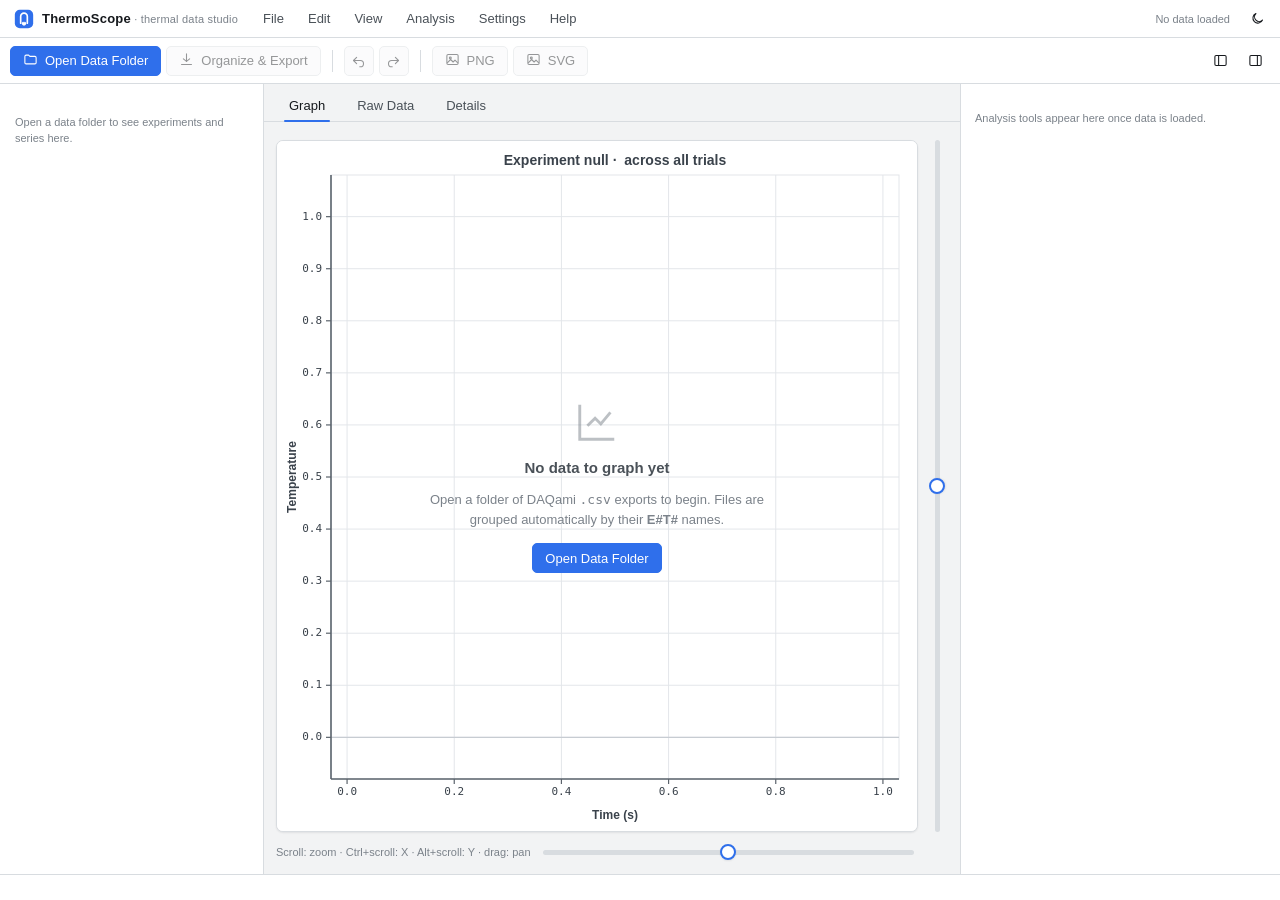
==== ThermoScope.html @ a00accf7 "Fixed Graphing Auto Scaling - The program didn't recognize statistics data when scaling the graph. T" ====
<!DOCTYPE html>
<html lang="en" data-theme="light">
<head>
<meta charset="UTF-8">
<meta name="viewport" content="width=device-width, initial-scale=1.0">
<title>ThermoScope</title>
<style>
/* =============================================================================
 * ThermoScope — design system
 * A restrained, instrument-panel aesthetic: one accent, hairline borders, tight
 * spacing, custom-styled controls. Colors come from CSS variables set by theme.js.
 * ============================================================================= */

*, *::before, *::after { box-sizing: border-box; }
html, body { height: 100%; margin: 0; }
:root {
  --r: 7px; --r-sm: 5px; --r-lg: 10px;
  --fs: 13px; --fs-sm: 12px; --fs-xs: 11px;
  --mono: ui-monospace, "SF Mono", "Cascadia Mono", Consolas, monospace;
  --ui: -apple-system, "Segoe UI", Roboto, Helvetica, Arial, sans-serif;
  --sp: 10px;
  --dur: .14s;
}
body {
  font-family: var(--ui);
  font-size: var(--fs);
  color: var(--text);
  background: var(--bg);
  -webkit-font-smoothing: antialiased;
  text-rendering: optimizeLegibility;
  overflow: hidden;
}
button { font-family: inherit; font-size: inherit; color: inherit; cursor: pointer; }
input, select { font-family: inherit; font-size: inherit; }
::selection { background: var(--accent-weak); }

/* scrollbars */
::-webkit-scrollbar { width: 11px; height: 11px; }
::-webkit-scrollbar-thumb { background: var(--border); border-radius: 6px; border: 3px solid transparent; background-clip: padding-box; }
::-webkit-scrollbar-thumb:hover { background: var(--text-3); background-clip: padding-box; }
::-webkit-scrollbar-track { background: transparent; }

/* ---------------------------------------------------------------- layout ---- */
#app { display: flex; flex-direction: column; height: 100vh; }
.menubar {
  display: flex; align-items: center; height: 38px; flex: 0 0 auto;
  background: var(--surface); border-bottom: 1px solid var(--border);
  padding: 0 8px; gap: 2px; user-select: none; position: relative; z-index: 60;
}
.brand { display: flex; align-items: center; gap: 8px; padding: 0 12px 0 6px; font-weight: 700; letter-spacing: .2px; }
.brand .logo { width: 20px; height: 20px; display: block; }
.brand .sub { font-weight: 500; color: var(--text-3); font-size: var(--fs-xs); }
.menubar .spacer { flex: 1; }
.menubar .status-chip { font-size: var(--fs-xs); color: var(--text-3); padding: 0 10px; max-width: 320px; overflow: hidden; text-overflow: ellipsis; white-space: nowrap; }

.menu-item { position: relative; }
.menu-btn {
  background: transparent; border: 0; padding: 6px 11px; border-radius: var(--r-sm);
  color: var(--text-2); font-weight: 500;
}
.menu-btn:hover, .menu-item.open .menu-btn { background: var(--surface-3); color: var(--text); }
.menu-dropdown {
  position: absolute; top: calc(100% + 4px); left: 0; min-width: 230px;
  background: var(--surface); border: 1px solid var(--border); border-radius: var(--r);
  box-shadow: var(--menu-shadow); padding: 5px; z-index: 100; display: none;
}
.menu-item.open .menu-dropdown { display: block; }
.menu-row {
  display: flex; align-items: center; gap: 10px; width: 100%; text-align: left;
  background: transparent; border: 0; padding: 7px 9px; border-radius: var(--r-sm);
  color: var(--text); white-space: nowrap;
}
.menu-row:hover { background: var(--accent-weak); color: var(--accent-text); }
.menu-row .key { margin-left: auto; color: var(--text-3); font-size: var(--fs-xs); font-family: var(--mono); }
.menu-row.disabled { color: var(--text-3); pointer-events: none; opacity: .55; }
.menu-row .check { width: 14px; text-align: center; color: var(--accent); }
.menu-sep { height: 1px; background: var(--border-2); margin: 5px 4px; }

/* toolbar */
.toolbar {
  display: flex; align-items: center; gap: 6px; height: 46px; flex: 0 0 auto;
  padding: 0 10px; background: var(--surface); border-bottom: 1px solid var(--border);
  overflow-x: auto; z-index: 50;
}
.toolbar .group { display: flex; align-items: center; gap: 5px; }
.toolbar .divider { width: 1px; height: 22px; background: var(--border); margin: 0 5px; flex: 0 0 auto; }

/* buttons */
.btn {
  display: inline-flex; align-items: center; gap: 7px; height: 30px; padding: 0 12px;
  background: var(--surface-2); border: 1px solid var(--border); border-radius: var(--r-sm);
  color: var(--text); font-weight: 500; transition: background var(--dur), border-color var(--dur);
  white-space: nowrap;
}
.btn:hover { background: var(--surface-3); }
.btn:active { transform: translateY(.5px); }
.btn svg { width: 15px; height: 15px; flex: 0 0 auto; }
.btn.primary { background: var(--accent); border-color: var(--accent); color: #fff; }
.btn.primary:hover { filter: brightness(1.06); }
.btn.icon { padding: 0; width: 30px; justify-content: center; }
.btn.sm { height: 26px; padding: 0 9px; font-size: var(--fs-sm); }
.btn.sm.icon { width: 26px; }
.btn:disabled { opacity: .45; pointer-events: none; }
.btn.ghost { background: transparent; border-color: transparent; }
.btn.ghost:hover { background: var(--surface-3); }
.btn.active { background: var(--accent-weak); border-color: var(--accent); color: var(--accent-text); }

/* segmented control */
.segmented { display: inline-flex; background: var(--sunken); border: 1px solid var(--border); border-radius: var(--r-sm); padding: 2px; gap: 2px; }
.segmented button {
  border: 0; background: transparent; color: var(--text-2); padding: 4px 11px; border-radius: 4px;
  font-weight: 500; height: 24px; transition: all var(--dur);
}
.segmented button:hover { color: var(--text); }
.segmented button.on { background: var(--surface); color: var(--text); box-shadow: var(--shadow-sm); }

/* workspace */
.workspace { flex: 1; display: flex; min-height: 0; }
.panel { background: var(--surface); display: flex; flex-direction: column; min-height: 0; }
.panel-left { width: 264px; flex: 0 0 auto; border-right: 1px solid var(--border); }
.panel-right { width: 320px; flex: 0 0 auto; border-left: 1px solid var(--border); }
.panel.collapsed { display: none; }
.panel-scroll { overflow-y: auto; overflow-x: hidden; flex: 1; }
.center { flex: 1; display: flex; flex-direction: column; min-width: 0; background: var(--bg); }

/* panel sections */
.section { border-bottom: 1px solid var(--border-2); }
.section-head {
  display: flex; align-items: center; gap: 8px; padding: 9px 13px; cursor: pointer; user-select: none;
  font-weight: 600; font-size: var(--fs-sm); color: var(--text); letter-spacing: .2px;
}
.section-head .chev { margin-left: auto; color: var(--text-3); transition: transform var(--dur); }
.section.collapsed .chev { transform: rotate(-90deg); }
.section.collapsed .section-body { display: none; }
.section-body { padding: 4px 13px 14px; }
.section-head .count { margin-left: auto; font-size: var(--fs-xs); color: var(--text-3); background: var(--surface-3); padding: 1px 7px; border-radius: 20px; }
.section-head .count + .chev { margin-left: 8px; }

.field { margin: 10px 0; }
.field > label { display: block; font-size: var(--fs-xs); color: var(--text-3); margin-bottom: 5px; font-weight: 600; text-transform: uppercase; letter-spacing: .4px; }
.row { display: flex; align-items: center; gap: 8px; }
.row.wrap { flex-wrap: wrap; }
.hint { font-size: var(--fs-xs); color: var(--text-3); line-height: 1.45; }
.spread { display: flex; align-items: center; justify-content: space-between; gap: 8px; }

/* text input / select */
.input, select.input {
  height: 30px; width: 100%; background: var(--sunken); border: 1px solid var(--border);
  border-radius: var(--r-sm); padding: 0 9px; color: var(--text); outline: none; transition: border-color var(--dur), box-shadow var(--dur);
}
.input:focus, select.input:focus { border-color: var(--accent); box-shadow: 0 0 0 3px var(--accent-weak); }
textarea.input { height: auto; padding: 7px 9px; resize: vertical; line-height: 1.5; }
.input.mono { font-family: var(--mono); }

/* custom select arrow */
.select-wrap { position: relative; }
.select-wrap::after {
  content: ""; position: absolute; right: 11px; top: 50%; width: 7px; height: 7px; pointer-events: none;
  border-right: 2px solid var(--text-3); border-bottom: 2px solid var(--text-3); transform: translateY(-65%) rotate(45deg);
}
select.input { -webkit-appearance: none; appearance: none; padding-right: 26px; cursor: pointer; }

/* custom checkbox */
.chk { display: inline-flex; align-items: center; gap: 9px; cursor: pointer; user-select: none; font-size: var(--fs-sm); }
.chk input { position: absolute; opacity: 0; width: 0; height: 0; }
.chk .box {
  width: 17px; height: 17px; border-radius: 5px; border: 1.5px solid var(--border); background: var(--sunken);
  display: inline-flex; align-items: center; justify-content: center; transition: all var(--dur); flex: 0 0 auto;
}
.chk .box svg { width: 11px; height: 11px; stroke: #fff; stroke-width: 3; fill: none; opacity: 0; transition: opacity var(--dur); }
.chk input:checked + .box { background: var(--accent); border-color: var(--accent); }
.chk input:checked + .box svg { opacity: 1; }
.chk input:focus-visible + .box { box-shadow: 0 0 0 3px var(--accent-weak); }
.chk:hover .box { border-color: var(--text-3); }

/* custom radio (seg/list) */
.radio-list { display: flex; flex-direction: column; gap: 2px; }
.radio-row { display: flex; align-items: center; gap: 10px; padding: 8px 10px; border-radius: var(--r-sm); cursor: pointer; border: 1px solid transparent; }
.radio-row:hover { background: var(--surface-2); }
.radio-row.on { background: var(--accent-weak); border-color: var(--accent); }
.radio-row .dot { width: 16px; height: 16px; border-radius: 50%; border: 1.5px solid var(--border); flex: 0 0 auto; display: inline-flex; align-items: center; justify-content: center; }
.radio-row.on .dot { border-color: var(--accent); }
.radio-row.on .dot::after { content: ""; width: 8px; height: 8px; border-radius: 50%; background: var(--accent); }
.radio-row .rl-title { font-weight: 500; }
.radio-row .rl-sub { font-size: var(--fs-xs); color: var(--text-3); }

/* custom range slider */
input[type=range].slider { -webkit-appearance: none; appearance: none; width: 100%; height: 20px; background: transparent; cursor: pointer; }
input[type=range].slider::-webkit-slider-runnable-track { height: 5px; border-radius: 3px; background: var(--border); }
input[type=range].slider::-webkit-slider-thumb { -webkit-appearance: none; width: 16px; height: 16px; border-radius: 50%; background: var(--surface); border: 2px solid var(--accent); margin-top: -6px; box-shadow: var(--shadow-sm); transition: transform var(--dur); }
input[type=range].slider::-webkit-slider-thumb:hover { transform: scale(1.12); }
input[type=range].slider::-moz-range-track { height: 5px; border-radius: 3px; background: var(--border); }
input[type=range].slider::-moz-range-thumb { width: 15px; height: 15px; border-radius: 50%; background: var(--surface); border: 2px solid var(--accent); }

/* color swatch button */
.swatch { width: 22px; height: 22px; border-radius: 5px; border: 1px solid var(--border); padding: 0; flex: 0 0 auto; position: relative; overflow: hidden; }
.swatch::after { content: ""; position: absolute; inset: 0; box-shadow: inset 0 0 0 1px rgba(0,0,0,.12); border-radius: 4px; }

/* dataset list */
.ds-list { display: flex; flex-direction: column; gap: 3px; }
.ds-row { display: flex; align-items: center; gap: 8px; padding: 6px 7px; border-radius: var(--r-sm); border: 1px solid transparent; }
.ds-row:hover { background: var(--surface-2); border-color: var(--border-2); }
.ds-row .ds-label { flex: 1; overflow: hidden; text-overflow: ellipsis; white-space: nowrap; font-size: var(--fs-sm); }
.ds-row.dim .ds-label { opacity: .5; }
.ds-row.off .ds-label { opacity: .35; text-decoration: line-through; }
.vis-btn { width: 24px; height: 24px; border-radius: 5px; border: 1px solid var(--border); background: var(--surface-2); display: inline-flex; align-items: center; justify-content: center; color: var(--text-2); }
.vis-btn:hover { background: var(--surface-3); }
.vis-btn svg { width: 14px; height: 14px; }

/* tabs */
.tabs { display: flex; gap: 2px; padding: 6px 10px 0; background: var(--bg); border-bottom: 1px solid var(--border); flex: 0 0 auto; }
.tab { border: 0; background: transparent; color: var(--text-2); padding: 8px 15px; border-radius: var(--r-sm) var(--r-sm) 0 0; font-weight: 500; position: relative; }
.tab:hover { color: var(--text); }
.tab.on { color: var(--text); }
.tab.on::after { content: ""; position: absolute; left: 10px; right: 10px; bottom: -1px; height: 2px; background: var(--accent); border-radius: 2px; }
.tab-body { flex: 1; min-height: 0; position: relative; }
.tab-pane { position: absolute; inset: 0; display: none; flex-direction: column; }
.tab-pane.on { display: flex; }

/* chart */
.chart-toolbar { display: flex; align-items: center; gap: 8px; padding: 9px 12px; flex: 0 0 auto; flex-wrap: wrap; }
.chart-toolbar .lbl { font-size: var(--fs-xs); color: var(--text-3); font-weight: 600; text-transform: uppercase; letter-spacing: .4px; }
.chart-stage { flex: 1; display: flex; min-height: 0; padding: 0 12px 6px; gap: 8px; }
.chart-wrap { flex: 1; position: relative; background: var(--surface); border: 1px solid var(--border); border-radius: var(--r); overflow: hidden; box-shadow: var(--shadow-sm); }
.chart-wrap canvas { display: block; position: absolute; inset: 0; }
/* vertical pan bar = a standard horizontal slider rotated, so both bars share
   identical track/thumb thickness (JS sets its width to the chart height). */
.y-pan { width: 22px; position: relative; flex: 0 0 auto; }
.y-pan input[type=range] { position: absolute; top: 50%; left: 50%; transform: translate(-50%, -50%) rotate(-90deg); margin: 0; }
.x-pan-row { display: flex; align-items: center; gap: 10px; padding: 2px 44px 10px 12px; flex: 0 0 auto; }
.x-pan-row .zoom-hint { font-size: var(--fs-xs); color: var(--text-3); white-space: nowrap; }
.x-pan-row input[type=range] { flex: 1; }

/* hover tooltip */
.tooltip {
  position: fixed; z-index: 200; pointer-events: none; background: var(--surface);
  border: 1px solid var(--border); border-radius: var(--r); box-shadow: var(--menu-shadow);
  padding: 8px 10px; font-size: var(--fs-sm); max-width: 260px; display: none;
}
.tooltip .tt-title { font-weight: 600; margin-bottom: 5px; display: flex; align-items: center; gap: 6px; }
.tooltip .tt-row { display: flex; justify-content: space-between; gap: 16px; font-family: var(--mono); font-size: var(--fs-xs); color: var(--text-2); padding: 1px 0; }
.tooltip .tt-row .v { color: var(--text); }
.tt-swatch { width: 9px; height: 9px; border-radius: 2px; flex: 0 0 auto; }

/* analysis cards */
.tool { border-bottom: 1px solid var(--border-2); }
.tool-head { display: flex; align-items: center; gap: 9px; padding: 10px 13px; cursor: pointer; user-select: none; }
.tool-head .t-ico { width: 16px; height: 16px; color: var(--text-3); flex: 0 0 auto; }
.tool-head .t-name { font-weight: 600; font-size: var(--fs-sm); }
.tool-head .chev { margin-left: auto; color: var(--text-3); transition: transform var(--dur); }
.tool.collapsed .chev { transform: rotate(-90deg); }
.tool.collapsed .tool-body { display: none; }
.tool-body { padding: 2px 13px 14px; }
.tool.active .t-ico { color: var(--accent); }
.readout { background: var(--sunken); border: 1px solid var(--border-2); border-radius: var(--r-sm); padding: 8px 10px; font-family: var(--mono); font-size: var(--fs-xs); color: var(--text-2); line-height: 1.7; margin-top: 8px; }
.readout .rk { color: var(--text-3); }
.readout .rv { color: var(--text); float: right; }

/* manual plot entries */
.mp-entry { display: flex; align-items: center; gap: 7px; padding: 5px 0; }
.mp-entry .swatch { width: 18px; height: 18px; }
.mp-entry .mp-expr { flex: 1; font-family: var(--mono); font-size: var(--fs-xs); overflow: hidden; text-overflow: ellipsis; white-space: nowrap; }
.mp-entry .x { color: var(--text-3); }
.mp-entry .x:hover { color: var(--danger); }

/* Inline click-to-rename control (stat names, chart title). Long text fades out
 * at the right edge instead of wrapping; a pencil appears on hover. */
.editable { flex: 1; min-width: 0; display: flex; align-items: center; gap: 5px; cursor: text; border-radius: var(--r-sm); padding: 3px 5px; margin: -3px -3px; }
.editable:hover { background: var(--surface-2); }
.editable-text { flex: 1; min-width: 0; font-size: var(--fs-xs); white-space: nowrap; overflow: hidden;
  -webkit-mask-image: linear-gradient(90deg, #000 80%, transparent); mask-image: linear-gradient(90deg, #000 80%, transparent); }
.editable-pencil { flex: 0 0 auto; width: 13px; height: 13px; color: var(--text-3); opacity: 0; transition: opacity .12s; }
.editable:hover .editable-pencil { opacity: .8; }
.editable-pencil svg { width: 13px; height: 13px; display: block; }
.editable-input { flex: 1; min-width: 0; height: 24px; background: var(--sunken); border: 1px solid var(--accent);
  border-radius: var(--r-sm); padding: 0 6px; color: var(--text); outline: none; font-size: var(--fs-xs); box-shadow: 0 0 0 3px var(--accent-weak); }

/* status bar */
.statusbar {
  height: 26px; flex: 0 0 auto; display: flex; align-items: center; gap: 14px; padding: 0 12px;
  background: var(--surface); border-top: 1px solid var(--border); font-size: var(--fs-xs); color: var(--text-3);
}
.statusbar .sb-item { display: flex; align-items: center; gap: 6px; font-family: var(--mono); }
.statusbar .sb-item b { color: var(--text-2); font-weight: 600; }
.statusbar .sb-spacer { flex: 1; }

/* details grid */
.details-wrap { overflow: auto; padding: 18px 22px; }
.detail-grid { display: grid; grid-template-columns: repeat(auto-fill, minmax(230px, 1fr)); gap: 14px; margin-top: 12px; }
.detail-card { background: var(--surface); border: 1px solid var(--border); border-radius: var(--r); padding: 13px 15px; }
.detail-card h4 { margin: 0 0 10px; font-size: var(--fs); }
.detail-card .kv { display: flex; justify-content: space-between; gap: 12px; padding: 3px 0; font-size: var(--fs-sm); border-bottom: 1px dashed var(--border-2); }
.detail-card .kv:last-child { border-bottom: 0; }
.detail-card .kv .k { color: var(--text-3); }
.detail-card .kv .v { color: var(--text); font-family: var(--mono); text-align: right; }
.page-title { font-size: 17px; font-weight: 700; margin: 0; }
.page-sub { color: var(--text-3); font-size: var(--fs-sm); margin: 3px 0 0; }

/* raw data */
.raw-wrap { display: flex; flex-direction: column; min-height: 0; flex: 1; }
.raw-toolbar { display: flex; align-items: center; gap: 10px; padding: 12px; flex-wrap: wrap; }
.raw-scroll { overflow: auto; flex: 1; margin: 0 12px 12px; border: 1px solid var(--border); border-radius: var(--r); }
table.data-table { border-collapse: collapse; width: 100%; font-family: var(--mono); font-size: var(--fs-xs); }
table.data-table th { position: sticky; top: 0; background: var(--surface-3); color: var(--text-2); text-align: right; padding: 7px 12px; font-weight: 600; border-bottom: 1px solid var(--border); white-space: nowrap; }
table.data-table td { text-align: right; padding: 5px 12px; border-bottom: 1px solid var(--border-2); color: var(--text); white-space: nowrap; }
table.data-table tr:hover td { background: var(--surface-2); }
table.data-table td.idx, table.data-table th.idx { color: var(--text-3); text-align: left; width: 34px; min-width: 34px; padding-left: 12px; padding-right: 4px; }
/* Pin # and Time on the left so Time (the independent variable) holds a fixed
   position right next to the sample number, no matter how many thermocouples. */
table.data-table th.idx, table.data-table td.idx { position: sticky; left: 0; }
table.data-table th.time, table.data-table td.time { position: sticky; left: 34px; text-align: left; padding-left: 6px; border-right: 1px solid var(--border); }
table.data-table th.idx, table.data-table th.time { z-index: 3; }
table.data-table td.idx, table.data-table td.time { z-index: 1; background: var(--bg); }
table.data-table td.time { font-weight: 600; }
table.data-table tr:hover td.idx, table.data-table tr:hover td.time { background: var(--surface-2); }

/* empty state */
.empty { position: absolute; inset: 0; display: flex; flex-direction: column; align-items: center; justify-content: center; gap: 14px; color: var(--text-3); text-align: center; padding: 24px; }
.empty svg { width: 46px; height: 46px; opacity: .5; }
.empty h3 { margin: 0; color: var(--text-2); font-size: 15px; }
.empty p { margin: 0; max-width: 340px; line-height: 1.5; }

/* modal */
.overlay { position: fixed; inset: 0; background: rgba(6,9,14,.5); display: none; align-items: center; justify-content: center; z-index: 300; padding: 20px; }
.overlay.on { display: flex; }
.modal { background: var(--surface); border: 1px solid var(--border); border-radius: var(--r-lg); box-shadow: var(--menu-shadow); width: 100%; max-width: 460px; max-height: 90vh; display: flex; flex-direction: column; overflow: hidden; }
.modal.wide { max-width: 620px; }
.modal-head { display: flex; align-items: center; padding: 15px 18px; border-bottom: 1px solid var(--border-2); }
.modal-head h3 { margin: 0; font-size: 15px; }
.modal-head .x { margin-left: auto; }
.modal-body { padding: 16px 18px; overflow: auto; }
.modal-foot { display: flex; justify-content: flex-end; gap: 8px; padding: 13px 18px; border-top: 1px solid var(--border-2); background: var(--surface-2); }

/* toast */
.toast-host { position: fixed; bottom: 40px; left: 50%; transform: translateX(-50%); z-index: 400; display: flex; flex-direction: column; gap: 8px; align-items: center; }
.toast { background: var(--text); color: var(--surface); padding: 9px 16px; border-radius: 20px; font-size: var(--fs-sm); box-shadow: var(--menu-shadow); opacity: 0; transform: translateY(8px); transition: all .2s; font-weight: 500; }
.toast.show { opacity: 1; transform: none; }

/* manual-item rows */
.mp-entry .mp-label { flex: 1; height: 26px; min-width: 0; background: var(--sunken); border: 1px solid var(--border); border-radius: var(--r-sm); padding: 0 8px; color: var(--text); outline: none; font-size: var(--fs-xs); }
.mp-entry .mp-label:focus { border-color: var(--accent); box-shadow: 0 0 0 3px var(--accent-weak); }
.mp-entry .mini { width: 26px; height: 26px; flex: 0 0 auto; padding: 0; display: inline-flex; align-items: center; justify-content: center; border-radius: var(--r-sm); border: 1px solid var(--border); background: var(--surface-2); color: var(--text-2); }
.mp-entry .mini:hover { background: var(--surface-3); }
.mp-entry .mini svg { width: 14px; height: 14px; }
.mp-entry .mini.off { color: var(--text-3); opacity: .6; }

/* custom color picker popover */
.color-pop { position: fixed; z-index: 350; width: 238px; background: var(--surface); border: 1px solid var(--border); border-radius: var(--r); box-shadow: var(--menu-shadow); padding: 12px; }
.cp-sv { position: relative; width: 214px; height: 130px; border-radius: var(--r-sm); cursor: crosshair; border: 1px solid var(--border); }
.cp-sv-thumb { position: absolute; width: 13px; height: 13px; border-radius: 50%; border: 2px solid #fff; box-shadow: 0 0 0 1px rgba(0,0,0,.5); transform: translate(-50%, -50%); pointer-events: none; }
.cp-hue { position: relative; height: 12px; border-radius: 6px; margin-top: 12px; cursor: pointer;
  background: linear-gradient(to right,#f00 0%,#ff0 17%,#0f0 33%,#0ff 50%,#00f 67%,#f0f 83%,#f00 100%); }
.cp-hue-thumb { position: absolute; top: 50%; width: 14px; height: 14px; border-radius: 50%; border: 2px solid #fff; box-shadow: 0 0 0 1px rgba(0,0,0,.5); transform: translate(-50%, -50%); pointer-events: none; }
.cp-presets { display: grid; grid-template-columns: repeat(10, 1fr); gap: 5px; margin-top: 12px; }
.cp-preset { height: 16px; border-radius: 4px; border: 1px solid var(--border); padding: 0; cursor: pointer; }
.cp-preset:hover { outline: 2px solid var(--accent); outline-offset: 1px; }
.cp-fields { display: flex; gap: 6px; margin-top: 12px; align-items: center; }
.cp-fields .input { height: 28px; text-align: center; padding: 0 5px; }
.cp-fields .cp-hex { flex: 1; text-transform: uppercase; }
.cp-fields .cp-rgb { width: 40px; }
.cp-preview { width: 30px; height: 28px; border-radius: 5px; border: 1px solid var(--border); flex: 0 0 auto; }
.cp-cap { font-size: 10px; color: var(--text-3); font-weight: 600; text-transform: uppercase; letter-spacing: .4px; text-align: center; width: 40px; }

/* skipped-files warning */
.warn-banner { display: flex; gap: 12px; align-items: flex-start; background: var(--warn-weak); border: 1px solid var(--warn-border); border-radius: var(--r); padding: 12px 14px; }
.warn-banner .warn-ico { color: var(--warn-ink); flex: 0 0 auto; margin-top: 1px; }
.warn-banner .warn-ico svg { width: 20px; height: 20px; }
.file-list { max-height: 220px; overflow-y: auto; border: 1px solid var(--border); border-radius: var(--r-sm); background: var(--sunken); }
.file-list-row { display: flex; align-items: center; gap: 10px; padding: 8px 11px; border-bottom: 1px solid var(--border-2); }
.file-list-row:last-child { border-bottom: 0; }
.file-list-row .fl-name { flex: 1; min-width: 0; font-family: var(--mono); font-size: var(--fs-xs); color: var(--text); overflow: hidden; text-overflow: ellipsis; white-space: nowrap; }
.file-list-row .fl-reason { flex: 0 0 auto; font-size: var(--fs-xs); color: var(--warn-ink); background: var(--warn-weak); border-radius: 20px; padding: 2px 9px; white-space: nowrap; }

/* preferences dialog — left rail + content pane */
.prefs { display: flex; border: 1px solid var(--border-2); border-radius: var(--r); overflow: hidden; min-height: 360px; }
.prefs-rail { width: 158px; flex: 0 0 auto; background: var(--surface-2); border-right: 1px solid var(--border-2); padding: 8px; display: flex; flex-direction: column; gap: 2px; }
.prefs-rail button { display: flex; align-items: center; gap: 9px; text-align: left; background: transparent; border: 0; padding: 8px 10px; border-radius: var(--r-sm); color: var(--text-2); font-weight: 500; }
.prefs-rail button svg { width: 15px; height: 15px; flex: 0 0 auto; }
.prefs-rail button:hover { background: var(--surface-3); color: var(--text); }
.prefs-rail button.on { background: var(--accent-weak); color: var(--accent-text); }
.prefs-pane { flex: 1; padding: 6px 18px 16px; min-width: 0; }
.prefs-pane h4 { font-size: 12px; text-transform: uppercase; letter-spacing: .5px; color: var(--text-3); margin: 16px 0 4px; }
.pref-row { display: flex; align-items: flex-start; justify-content: space-between; gap: 20px; padding: 12px 0; border-bottom: 1px solid var(--border-2); }
.pref-row:last-child { border-bottom: 0; }
.pref-label { font-weight: 500; }
.pref-desc { font-size: var(--fs-xs); color: var(--text-3); margin-top: 3px; max-width: 300px; line-height: 1.45; }
.pref-control { flex: 0 0 auto; padding-top: 1px; }
.pref-disabled { opacity: .5; pointer-events: none; }
.accent-swatches { display: flex; gap: 9px; }
.accent-sw { width: 26px; height: 26px; border-radius: 50%; border: 2px solid transparent; box-shadow: 0 0 0 1px var(--border); padding: 0; cursor: pointer; position: relative; }
.accent-sw:hover { transform: scale(1.08); }
.accent-sw.on { border-color: var(--surface); box-shadow: 0 0 0 2px currentColor; }

/* interface density */
:root[data-density="compact"] { --fs: 12px; --fs-sm: 11px; --sp: 8px; }
:root[data-density="compact"] .section-head, :root[data-density="compact"] .tool-head { padding: 7px 12px; }
:root[data-density="compact"] .section-body { padding: 2px 12px 10px; }
:root[data-density="compact"] .tool-body { padding: 1px 12px 11px; }
:root[data-density="compact"] .ds-row { padding: 4px 6px; }
:root[data-density="compact"] .field { margin: 7px 0; }
:root[data-density="compact"] .btn { height: 28px; }
:root[data-density="compact"] .menu-row { padding: 5px 9px; }

/* custom overlay builder */
.cust-exp-head { display: flex; align-items: center; gap: 8px; margin: 14px 0 4px; font-size: var(--fs-sm); font-weight: 600; color: var(--text-2); }
.cust-exp-head:first-of-type { margin-top: 8px; }
.cust-list { display: flex; flex-direction: column; gap: 1px; border-left: 2px solid var(--border); padding-left: 8px; margin-left: 2px; }
.cust-item { border-radius: var(--r-sm); }
.cust-item:hover { background: var(--surface-2); }
.cust-avg { color: var(--text-2); font-style: italic; }

/* floating context menu (chart right-click on a selection) */
.ctx-menu { position: fixed; display: block; z-index: 400; min-width: 200px; }
.menu-row.danger { color: var(--danger); }
.menu-row.danger:hover { background: var(--danger); color: #fff; }

/* On-chart title: transparent hit-area over the renderer-drawn title, so the
 * title shown on the graph (and in exports) is itself clickable to rename. */
.chart-title-hit { position: absolute; display: flex; align-items: center; justify-content: flex-end; padding-right: 4px;
  cursor: text; border-radius: var(--r-sm); box-shadow: inset 0 0 0 1px transparent; transition: box-shadow .12s, background .12s; z-index: 4; }
.chart-title-hit:hover { background: color-mix(in srgb, var(--surface) 62%, transparent); box-shadow: inset 0 0 0 1px var(--border-2); }
.chart-title-pencil { width: 13px; height: 13px; color: var(--text-3); opacity: 0; transition: opacity .12s; }
.chart-title-hit:hover .chart-title-pencil { opacity: .85; }
.chart-title-pencil svg { width: 13px; height: 13px; display: block; }
.chart-title-input { position: absolute; z-index: 5; text-align: center; background: var(--surface); border: 1px solid var(--accent);
  border-radius: var(--r-sm); padding: 0 8px; color: var(--text); font-size: var(--fs-sm); font-weight: 700; outline: none; box-shadow: 0 0 0 3px var(--accent-weak); }

/* hollow swatch: a custom item that isn't graphed yet has no assigned colour */
.tt-swatch.hollow { background: transparent; border: 1px dashed var(--text-3); box-shadow: none; }

.split { display: grid; grid-template-columns: 1fr 1fr; gap: 8px; }
.pill { display: inline-flex; align-items: center; gap: 6px; font-size: var(--fs-xs); color: var(--text-2); background: var(--surface-3); border-radius: 20px; padding: 3px 10px; }
.tag-warn { color: #9a6b00; }
:root[data-theme=dark] .tag-warn { color: #e0b64d; }

</style>
</head>
<body>
<div id="app">
  <!-- ============================ MENU BAR ============================ -->
  <header class="menubar" id="menubar">
    <div class="brand">
      <svg class="logo" viewBox="0 0 24 24" fill="none" aria-hidden="true">
        <rect x="1" y="1" width="22" height="22" rx="6" fill="var(--accent)"/>
        <path d="M8 17V9a4 4 0 0 1 8 0v8" stroke="#fff" stroke-width="2" stroke-linecap="round"/>
        <circle cx="12" cy="17.5" r="2.6" fill="#fff"/>
        <path d="M12 15.2V7.5" stroke="var(--accent)" stroke-width="1.6" stroke-linecap="round"/>
      </svg>
      <span>ThermoScope<span class="sub"> · thermal data studio</span></span>
    </div>
    <nav id="menus" style="display:flex;gap:2px"></nav>
    <div class="spacer"></div>
    <div class="status-chip" id="folderChip">No data loaded</div>
    <button class="btn ghost icon" id="themeBtn" title="Toggle light / dark"></button>
  </header>

  <!-- ============================ TOOLBAR ============================ -->
  <div class="toolbar" id="toolbar">
    <div class="group">
      <button class="btn primary" id="openFolderBtn" title="Open a folder of DAQami CSV exports (Ctrl+O)"><span class="ic"></span> Open Data Folder</button>
      <button class="btn" id="organizeBtn" title="Review, rename, and export the organized data as CSV" disabled><span class="ic"></span> Organize &amp; Export</button>
    </div>
    <div class="divider"></div>
    <div class="group" id="undoGroup">
      <button class="btn icon" id="undoBtn" title="Undo (Ctrl+Z)" disabled></button>
      <button class="btn icon" id="redoBtn" title="Redo (Ctrl+Y)" disabled></button>
    </div>
    <div class="divider"></div>
    <div class="group">
      <button class="btn" id="exportPngBtn" title="Export the current graph as a high-resolution PNG image" disabled><span class="ic"></span> PNG</button>
      <button class="btn" id="exportSvgBtn" title="Export the current graph as a scalable vector SVG" disabled><span class="ic"></span> SVG</button>
    </div>
    <div class="spacer" style="flex:1"></div>
    <div class="group">
      <button class="btn ghost icon" id="toggleLeftBtn" title="Toggle data panel"></button>
      <button class="btn ghost icon" id="toggleRightBtn" title="Toggle analysis panel"></button>
    </div>
  </div>

  <!-- ============================ WORKSPACE ============================ -->
  <div class="workspace">
    <aside class="panel panel-left" id="panelLeft">
      <div class="panel-scroll" id="leftScroll"></div>
    </aside>

    <div class="center">
      <div class="tabs" id="tabs">
        <button class="tab on" data-tab="chart" title="The interactive plot and analysis tools">Graph</button>
        <button class="tab" data-tab="raw" title="Browse the parsed sample table for each trial">Raw Data</button>
        <button class="tab" data-tab="details" title="Metadata and parsing notes for the loaded files">Details</button>
      </div>
      <div class="tab-body">
        <!-- CHART -->
        <section class="tab-pane on" data-pane="chart">
          <div class="chart-toolbar" id="chartToolbar"></div>
          <div class="chart-stage">
            <div class="chart-wrap" id="chartWrap">
              <canvas id="chart"></canvas>
              <div class="empty" id="chartEmpty">
                <svg viewBox="0 0 24 24" fill="none" stroke="currentColor" stroke-width="1.5"><path d="M3 3v18h18"/><path d="M7 14l4-4 3 3 5-6"/></svg>
                <h3>No data to graph yet</h3>
                <p>Open a folder of DAQami <code>.csv</code> exports to begin. Files are grouped automatically by their <b>E#T#</b> names.</p>
                <button class="btn primary" id="openFolderBtn2">Open Data Folder</button>
              </div>
            </div>
            <div class="y-pan"><input type="range" class="slider" id="yPan" min="0" max="1000" value="500" title="Pan the temperature (Y) axis — or Alt+scroll over the chart" disabled></div>
          </div>
          <div class="x-pan-row">
            <span class="zoom-hint" id="zoomHint">Scroll: zoom · Ctrl+scroll: X · Alt+scroll: Y · drag: pan</span>
            <input type="range" class="slider" id="xPan" min="0" max="1000" value="500" title="Pan the time (X) axis — or Ctrl+scroll over the chart" disabled>
          </div>
        </section>
        <!-- RAW -->
        <section class="tab-pane" data-pane="raw">
          <div class="raw-wrap" id="rawWrap"></div>
        </section>
        <!-- DETAILS -->
        <section class="tab-pane" data-pane="details">
          <div class="details-wrap" id="detailsWrap"></div>
        </section>
      </div>
    </div>

    <aside class="panel panel-right" id="panelRight">
      <div class="panel-scroll" id="rightScroll"></div>
    </aside>
  </div>

  <!-- ============================ STATUS BAR ============================ -->
  <footer class="statusbar" id="statusbar">
    <div class="sb-item" id="sbMode"></div>
    <div class="sb-item" id="sbHover"></div>
    <div class="sb-spacer"></div>
    <div class="sb-item" id="sbCount"></div>
  </footer>
</div>

<div class="tooltip" id="tooltip"></div>
<div class="overlay" id="overlay"></div>
<div class="toast-host" id="toastHost"></div>
<input type="file" id="folderInput" webkitdirectory directory multiple style="display:none">

<script>
/* =============================================================================
 * theme.js — Color tokens for the two themes.
 *
 * Two parallel things per theme:
 *   - CSS custom properties applied to <html data-theme> (drive all UI chrome).
 *   - A plain object handed to the canvas/SVG renderer (which cannot read CSS
 *     variables), kept in sync from the same source so the chart never drifts
 *     from the UI.
 *
 * The categorical series palette is the validated, colorblind-safe set from the
 * data-viz reference (worst adjacent CVD ΔE well clear of target), stepped
 * separately for the light and dark chart surfaces.
 * ============================================================================= */
(function (TS) {
  'use strict';

  // Categorical series palette — a wide, professional set of well-separated hues.
  // Ordering interleaves the colour wheel so that the first few entries (the common
  // small-N case) are maximally distinct from one another. Colourblind-friendly
  // pairs (blue/orange, blue/red) lead the sequence.
  var SERIES = {
    light: [
      '#2f6feb', // blue
      '#e8710a', // orange
      '#17a34a', // green
      '#c026d3', // magenta
      '#0e9aad', // cyan
      '#e02424', // red
      '#7c3aed', // violet
      '#6aa30d', // lime
      '#4f46e5', // indigo
      '#c99700', // amber
      '#0d9488', // teal
      '#db2777', // pink
      '#475569', // slate
      '#92400e', // brown
    ],
    dark: [
      '#5b8dff', // blue
      '#fb8b3d', // orange
      '#2fbd66', // green
      '#e05ce8', // magenta
      '#2fc4d6', // cyan
      '#f2555a', // red
      '#a78bfa', // violet
      '#9bd23a', // lime
      '#818cf8', // indigo
      '#e6b52e', // amber
      '#2fd4bf', // teal
      '#f472b6', // pink
      '#94a3b8', // slate
      '#c88a4a', // brown
    ],
  };

  var THEMES = {
    light: {
      // UI chrome
      '--bg':            '#f2f3f4',
      '--surface':       '#ffffff',
      '--surface-2':     '#f7f8f9',
      '--surface-3':     '#eceef0',
      '--sunken':        '#e9ebed',
      '--text':          '#16191d',
      '--text-2':        '#4a5158',
      '--text-3':        '#7b828a',
      '--border':        '#d8dce0',
      '--border-2':      '#e6e9ec',
      '--accent':        '#2f6feb',
      '--accent-weak':   '#e5edfd',
      '--accent-text':   '#1b56c9',
      '--danger':        '#d03b3b',
      '--good':          '#0c8f3f',
      '--warn-ink':      '#9a6a00',
      '--warn-weak':     '#fdf3dd',
      '--warn-border':   '#efd9a3',
      '--shadow':        '0 1px 2px rgba(16,19,26,0.06), 0 4px 16px rgba(16,19,26,0.08)',
      '--shadow-sm':     '0 1px 2px rgba(16,19,26,0.08)',
      '--menu-shadow':   '0 6px 24px rgba(16,19,26,0.16)',
    },
    dark: {
      '--bg':            '#0e1116',
      '--surface':       '#171b21',
      '--surface-2':     '#1c2129',
      '--surface-3':     '#232935',
      '--sunken':        '#10141a',
      '--text':          '#e8ebef',
      '--text-2':        '#a7b0bb',
      '--text-3':        '#6f7883',
      '--border':        '#2a313b',
      '--border-2':      '#222833',
      '--accent':        '#4f8cff',
      '--accent-weak':   '#182338',
      '--accent-text':   '#7aa8ff',
      '--danger':        '#e66767',
      '--good':          '#3fce7a',
      '--warn-ink':      '#e0b24d',
      '--warn-weak':     '#2a2413',
      '--warn-border':   '#4a3f1e',
      '--shadow':        '0 1px 2px rgba(0,0,0,0.4), 0 8px 28px rgba(0,0,0,0.5)',
      '--shadow-sm':     '0 1px 2px rgba(0,0,0,0.4)',
      '--menu-shadow':   '0 10px 34px rgba(0,0,0,0.6)',
    },
  };

  // Colors the renderer needs (chart surface, grid, axis, ink, boundary).
  var CHART = {
    light: {
      surface:    '#ffffff',
      plotBg:     '#ffffff',
      gridMajor:  '#e3e6ea',
      gridMinor:  '#eef1f3',
      axis:       '#9aa1a9',
      axisStrong: '#5b636c',
      zeroLine:   '#c7ccd2',
      text:       '#3a424b',
      mutedText:  '#7b828a',
      boundary:   '#8a919a',
      labelBg:    '#ffffff',
      crosshair:  '#2f6feb',
    },
    dark: {
      surface:    '#141922',
      plotBg:     '#141922',
      gridMajor:  '#262d38',
      gridMinor:  '#1d222b',
      axis:       '#5b636e',
      axisStrong: '#9aa3ae',
      zeroLine:   '#333b47',
      text:       '#b7bec8',
      mutedText:  '#7f8896',
      boundary:   '#727b87',
      labelBg:    '#141922',
      crosshair:  '#5f9bff',
    },
  };

  function seriesColor(theme, index) {
    var arr = SERIES[theme] || SERIES.light;
    return arr[((index % arr.length) + arr.length) % arr.length];
  }

  /* ---- HSL -> hex, for generating extra distinct hues beyond the curated set ---- */
  function hslToHex(h, s, l) {
    h = ((h % 360) + 360) % 360; s /= 100; l /= 100;
    var c = (1 - Math.abs(2 * l - 1)) * s;
    var x = c * (1 - Math.abs(((h / 60) % 2) - 1));
    var m = l - c / 2, r = 0, g = 0, b = 0;
    if (h < 60) { r = c; g = x; }
    else if (h < 120) { r = x; g = c; }
    else if (h < 180) { g = c; b = x; }
    else if (h < 240) { g = x; b = c; }
    else if (h < 300) { r = x; b = c; }
    else { r = c; b = x; }
    function hx(v) { return ('0' + Math.round((v + m) * 255).toString(16)).slice(-2); }
    return '#' + hx(r) + hx(g) + hx(b);
  }

  /* -----------------------------------------------------------------------------
   * scale(theme, n) — return n maximally distinct, professional colours.
   *   • n within the curated palette  -> the curated colours (already ordered for
   *     maximum separation), so small graphs get the hand-tuned hues.
   *   • n beyond the palette           -> a fully generated even-hue ramp so that
   *     large graphs still get n *distinct* colours instead of cycling/repeating.
   * This is what makes "20 datasets" show 20 different colours rather than three
   * of them landing on the same hue.
   * --------------------------------------------------------------------------- */
  function scale(theme, n) {
    var arr = SERIES[theme] || SERIES.light;
    n = Math.max(1, n | 0);
    if (n <= arr.length) return arr.slice(0, n);
    // Generate n evenly-spaced hues; alternate lightness in two bands to boost
    // separation between neighbours once the wheel gets crowded.
    var dark = theme === 'dark';
    var out = [];
    for (var i = 0; i < n; i++) {
      var hue = (i * 360 / n + 205) % 360;           // start near blue, sweep the wheel
      var band = i % 2;
      var light = dark ? (band ? 68 : 55) : (band ? 42 : 55);
      var sat = dark ? 62 : 64;
      out.push(hslToHex(hue, sat, light));
    }
    return out;
  }

  function applyTheme(name) {
    var vars = THEMES[name] || THEMES.light;
    var root = document.documentElement;
    for (var k in vars) if (vars.hasOwnProperty(k)) root.style.setProperty(k, vars[k]);
    root.setAttribute('data-theme', name);
  }

  TS.Theme = {
    THEMES: THEMES,
    SERIES: SERIES,
    seriesColor: seriesColor,
    scale: scale,
    hslToHex: hslToHex,
    chart: function (name) { return CHART[name] || CHART.light; },
    apply: applyTheme,
  };
})(window.TS = window.TS || {});

</script>
<script>
/* =============================================================================
 * parser.js — Reads a raw DAQami CSV export into a structured trial object.
 *
 * DAQami exports look like:
 *
 *   "Device: USB-2408-2AO"
 *   "Serial Number: 2060DB1"
 *   "Channel Count: 2"
 *   "Sample Count: 601"
 *   "Start Time: 7/8/2026 2:26:29.4 PM"
 *   "Scan Rate: 10"
 *   "Sample","Date/Time","AI0 (°C)","AI1 (°C)"
 *   "0","7/8/2026 2:26:29.4 PM","27.116","27.514"
 *   ...
 *
 * Notes that shape this parser:
 *   - UTF-8 with a leading BOM, CRLF line endings, every field quoted.
 *   - The metadata block can be any number of lines; the real landmark is the
 *     header row whose first field is literally "Sample".
 *   - Two time formats exist: "Date/Time" (absolute clock) and "Time (s)"
 *     (seconds since start). Clock times are converted to seconds using the
 *     file's own "Start Time".
 *   - Channel count varies; every column after the time column is a channel.
 *   - The experiment/trial numbers come from the filename prefix, which is
 *     auto-detected (or matched against a user-supplied template).
 * ============================================================================= */
(function (TS) {
  'use strict';

  // Auto-detects an "experiment then trial" prefix: E1T1, E1 T1, E1-T1,
  // Experiment 1 - Trial 1, Exp1 Tr1, Ex1 * Tr1, etc. (anchored to the start).
  var AUTO_RE = /^\s*e(?:xp(?:eriment)?)?[^0-9]*?(\d+)[^0-9]*?t(?:r(?:ial)?)?[^0-9]*?(\d+)/i;
  var CLOCK_RE =
    /^(\d{1,2})\/(\d{1,2})\/(\d{4})\s+(\d{1,2}):(\d{2}):(\d{2})(?:\.(\d+))?\s*(AM|PM)?$/i;

  /* Split one physical CSV line into fields, honoring quotes and "" escapes. */
  function parseCsvLine(line) {
    var out = [];
    var field = '';
    var inQuotes = false;
    for (var i = 0; i < line.length; i++) {
      var c = line[i];
      if (inQuotes) {
        if (c === '"') {
          if (line[i + 1] === '"') { field += '"'; i++; }
          else { inQuotes = false; }
        } else {
          field += c;
        }
      } else {
        if (c === '"') inQuotes = true;
        else if (c === ',') { out.push(field); field = ''; }
        else field += c;
      }
    }
    out.push(field);
    return out;
  }

  /* "AI0 (°C)" -> { name: "AI0", unit: "°C" }.  Gracefully handles no unit. */
  function splitChannelHeader(text) {
    var m = /^(.*?)\s*\(([^)]*)\)\s*$/.exec(text.trim());
    if (m) return { name: m[1].trim(), unit: m[2].trim() };
    return { name: text.trim(), unit: '' };
  }

  /* Parse a DAQami clock timestamp to epoch ms (UTC, so it is timezone-proof —
   * these values are only ever subtracted from one another). */
  function parseClock(text) {
    if (text == null) return NaN;
    var m = CLOCK_RE.exec(String(text).trim());
    if (!m) return NaN;
    var month = +m[1], day = +m[2], year = +m[3];
    var hour = +m[4], min = +m[5], sec = +m[6];
    var frac = m[7] ? parseFloat('0.' + m[7]) : 0;
    var mer = m[8] ? m[8].toUpperCase() : null;
    if (mer === 'PM' && hour !== 12) hour += 12;
    else if (mer === 'AM' && hour === 12) hour = 0;
    var ms = Math.round(frac * 1000);
    return Date.UTC(year, month - 1, day, hour, min, sec, ms);
  }

  /* Parse an elapsed-time value to seconds. DAQami's "Time (s)" column can be
   * plain seconds ("35.949") OR a colon-separated elapsed clock — "SS.mmm",
   * "M:SS.mmm", or "H:MM:SS.mmm" (e.g. "1:07.542" -> 67.542). A naive parseFloat
   * silently returns 0 for the colon forms, which is exactly the "all times 0"
   * bug, so every colon-part is folded in base-60. */
  function parseElapsed(text) {
    if (text == null) return NaN;
    var str = String(text).trim();
    if (str === '') return NaN;
    if (str.indexOf(':') < 0) return parseFloat(str);
    var parts = str.split(':'), total = 0;
    for (var i = 0; i < parts.length; i++) {
      var v = parseFloat(parts[i]);
      if (isNaN(v)) return NaN;
      total = total * 60 + v;
    }
    return total;
  }

  /* Turn a user template like "E{e}T{t}" or "Experiment {e} - Trial {t}" into a
   * matching regex. {e}/{t} become number captures; everything else is literal. */
  function buildFilenameRegex(template) {
    if (!template) return AUTO_RE;
    var esc = String(template).replace(/[.*+?^${}()|[\]\\]/g, '\\$&');
    esc = esc.replace(/\\\{e\\\}/gi, '(\\d+)').replace(/\\\{t\\\}/gi, '(\\d+)');
    try { return new RegExp('^\\s*' + esc, 'i'); } catch (e) { return AUTO_RE; }
  }

  /* Parse "E3T4 - Analog - ... .csv" -> { experiment: 3, trial: 4 }. */
  function parseFilename(filename, regex) {
    var base = String(filename).replace(/\.[^.]*$/, '');
    var m = (regex || AUTO_RE).exec(base.trim());
    if (m) return { experiment: +m[1], trial: +m[2] };
    return { experiment: null, trial: null };
  }

  function metaValue(meta, key) {
    var k = key.toLowerCase();
    for (var i = 0; i < meta.length; i++) {
      if (meta[i].key.toLowerCase() === k) return meta[i].value;
    }
    return null;
  }

  function parseDaqamiCsv(text, filename, opts) {
    opts = opts || {};
    var warnings = [];
    if (text.charCodeAt(0) === 0xfeff) text = text.slice(1); // strip BOM
    var rawLines = text.split(/\r\n|\n|\r/);

    // Locate the header row (first field === "Sample"); everything above is metadata.
    var headerIdx = -1;
    for (var i = 0; i < rawLines.length; i++) {
      if (rawLines[i] === '') continue;
      var first = parseCsvLine(rawLines[i])[0];
      if (first != null && first.trim().toLowerCase() === 'sample') { headerIdx = i; break; }
    }
    if (headerIdx === -1) {
      return {
        filename: filename, error: 'No "Sample" header row found — not a DAQami export.',
        experiment: null, trial: null, warnings: warnings,
      };
    }

    // Metadata: each line is a single quoted "Key: Value" field.
    var meta = [];
    for (var j = 0; j < headerIdx; j++) {
      if (rawLines[j].trim() === '') continue;
      var cell = parseCsvLine(rawLines[j])[0];
      var ci = cell.indexOf(':');
      if (ci >= 0) meta.push({ key: cell.slice(0, ci).trim(), value: cell.slice(ci + 1).trim() });
    }

    var header = parseCsvLine(rawLines[headerIdx]).map(function (h) { return h.trim(); });
    var timeHeader = header[1] || '';
    var channelHeaders = header.slice(2);

    function isBlank(s) { return s == null || String(s).trim() === ''; }
    function rowBlank(f) { for (var k = 0; k < f.length; k++) if (!isBlank(f[k])) return false; return true; }

    // Decide the time mode from the ACTUAL data, using the header only as a hint.
    // DAQami is normally consistent, but a "Date/Time" header can contain plain
    // seconds (or the reverse); trusting the header alone yields all-NaN times.
    var headerMode = /date\s*\/?\s*time/i.test(timeHeader) ? 'clock'
      : (/time\s*\(s\)|seconds|\(s\)/i.test(timeHeader) ? 'seconds' : null);
    var sniff = null;
    for (var sr = headerIdx + 1; sr < rawLines.length; sr++) {
      if (rawLines[sr].trim() === '') continue;
      var sf = parseCsvLine(rawLines[sr]);
      if (rowBlank(sf) || isBlank(sf[1])) continue;
      sniff = String(sf[1]).trim(); break;
    }
    var timeMode = sniff == null ? (headerMode || 'seconds')
      : CLOCK_RE.test(sniff) ? 'clock'
      : isFinite(parseElapsed(sniff)) ? 'seconds'   // plain seconds OR M:SS.mmm elapsed
      : (headerMode || 'seconds');
    if (headerMode && headerMode !== timeMode) {
      warnings.push('The time column is labelled "' + timeHeader + '" but its values look like ' +
        (timeMode === 'seconds' ? 'plain seconds' : 'clock timestamps') + '; read as ' + timeMode + '.');
    }

    var fn = parseFilename(filename, opts.filenameRegex);
    var startTimeRaw = metaValue(meta, 'Start Time');
    var startMs = startTimeRaw != null ? parseClock(startTimeRaw) : NaN;
    if (timeMode === 'clock' && isNaN(startMs) && sniff != null && CLOCK_RE.test(sniff)) startMs = parseClock(sniff);

    // Collect data rows, defensively.
    var nCh = channelHeaders.length;
    var timeSeconds = [];
    var channelValues = [];
    for (var c = 0; c < nCh; c++) channelValues.push([]);

    var skippedRows = 0, missingVals = 0;
    for (var r = headerIdx + 1; r < rawLines.length; r++) {
      if (rawLines[r] === '' || rawLines[r].trim() === '') continue;
      var fields = parseCsvLine(rawLines[r]);
      if (rowBlank(fields)) continue;                    // ",,," padding lines
      var tcell = fields[1];
      var tSec;
      if (timeMode === 'clock') { tSec = (parseClock(tcell) - startMs) / 1000; }
      else { tSec = isBlank(tcell) ? NaN : parseElapsed(tcell); }
      if (!isFinite(tSec)) { skippedRows++; continue; }  // unusable time -> drop row
      timeSeconds.push(tSec);
      for (var cc = 0; cc < nCh; cc++) {
        var rawv = fields[cc + 2];
        var v = isBlank(rawv) ? NaN : parseFloat(rawv);
        if (isNaN(v)) missingVals++;
        channelValues[cc].push(v);
      }
    }

    // Data-quality warnings.
    var declaredSamples = metaValue(meta, 'Sample Count');
    if (nCh === 0) warnings.push('No measurement channels were found in this file.');
    if (timeSeconds.length === 0) warnings.push('No usable data rows were found in this file.');
    if (skippedRows > 0) warnings.push(skippedRows + ' row' + (skippedRows > 1 ? 's were' : ' was') + ' skipped (no readable time value).');
    if (missingVals > 0) warnings.push(missingVals + ' missing measurement' + (missingVals > 1 ? 's' : '') + ' (blank cells) kept as gaps.');
    if (startTimeRaw == null && timeMode === 'clock') warnings.push('Start Time was missing; time was zeroed against the first sample.');
    if (declaredSamples != null && isFinite(+declaredSamples) && +declaredSamples !== timeSeconds.length)
      warnings.push('Header lists ' + declaredSamples + ' samples but ' + timeSeconds.length + ' were read.');
    if (fn.experiment === null) warnings.push('Filename does not match the experiment/trial pattern; experiment/trial unknown.');

    // Monotonicity / duplicate checks (interpolation assumes increasing time).
    var nonMono = false, dup = false;
    for (var mi = 1; mi < timeSeconds.length; mi++) {
      if (timeSeconds[mi] < timeSeconds[mi - 1]) nonMono = true;
      else if (timeSeconds[mi] === timeSeconds[mi - 1]) dup = true;
    }
    if (nonMono) warnings.push('Time values are not strictly increasing — some analysis may be approximate.');
    else if (dup) warnings.push('Some time values are duplicated.');

    var channels = channelHeaders.map(function (h, idx) {
      var sc = splitChannelHeader(h);
      return {
        name: sc.name, unit: sc.unit, header: h,
        values: Float64Array.from(channelValues[idx]),
      };
    });

    return {
      filename: filename,
      experiment: fn.experiment,
      trial: fn.trial,
      device: metaValue(meta, 'Device'),
      serialNumber: metaValue(meta, 'Serial Number'),
      channelCount: channels.length,
      sampleCount: timeSeconds.length,
      declaredSampleCount: declaredSamples != null && isFinite(+declaredSamples) ? +declaredSamples : null,
      startTimeRaw: startTimeRaw,
      startMs: isNaN(startMs) ? null : startMs,
      scanRate: metaValue(meta, 'Scan Rate') != null ? parseFloat(metaValue(meta, 'Scan Rate')) : null,
      timeMode: timeMode,
      timeSeconds: Float64Array.from(timeSeconds),
      channels: channels,
      rowCount: timeSeconds.length,
      meta: meta,
      warnings: warnings,
      error: null,
    };
  }

  TS.Parser = {
    parseDaqamiCsv: parseDaqamiCsv,
    parseCsvLine: parseCsvLine,
    parseClock: parseClock,
    parseElapsed: parseElapsed,
    parseFilename: parseFilename,
    buildFilenameRegex: buildFilenameRegex,
    splitChannelHeader: splitChannelHeader,
    AUTO_RE: AUTO_RE,
  };
})(window.TS = window.TS || {});

</script>
<script>
/* =============================================================================
 * datamodel.js — Turns flat parsed trials into experiments, assigns stable ids
 * and default styles, and answers "which datasets belong on the chart right now"
 * for the active graph mode.
 *
 * A "dataset" is the smallest addressable unit: one channel of one trial
 * (e.g. E1T2's AI0). Its id is a stable string used everywhere (styles, undo,
 * session files), so nothing depends on load order.
 * ============================================================================= */
(function (TS) {
  'use strict';

  var SHAPES = ['circle', 'square', 'triangle', 'diamond', 'cross', 'star', 'triangleDown', 'plus'];

  var MODES = {
    BY_SENSOR: { id: 'BY_SENSOR', label: 'One Sensor · All Trials',  hint: 'Pick a sensor; every trial is drawn as its own line' },
    BY_TRIAL:  { id: 'BY_TRIAL',  label: 'One Trial · All Sensors', hint: 'Pick a trial; every sensor is drawn as its own line' },
    ALL:       { id: 'ALL',       label: 'Full Overview',   hint: 'Every sensor of every trial at once' },
  };

  var SEP = '::';

  function datasetId(exp, trial, channelName) {
    return 'E' + exp + 'T' + trial + SEP + channelName;
  }
  function parseDatasetId(id) {
    var si = id.indexOf(SEP);
    var head = id.slice(0, si);
    var channelName = id.slice(si + SEP.length);
    var m = /^E(\d+)T(\d+)$/.exec(head);
    if (!m) return null;
    return { experiment: +m[1], trial: +m[2], channelName: channelName };
  }

  function buildExperiments(parsedTrials) {
    var byExp = {};
    parsedTrials.forEach(function (t) {
      if (t.error || t.experiment == null) return;
      var k = t.experiment;
      (byExp[k] = byExp[k] || []).push(t);
    });
    var experiments = Object.keys(byExp).map(function (k) {
      var trials = byExp[k].slice().sort(function (a, b) { return a.trial - b.trial; });
      // Disambiguate duplicate trial numbers (two files claiming the same E#T#)
      // by reassigning collisions to the next free number so no data is silently
      // merged/hidden; the file keeps a warning noting the change.
      var seen = {}, maxT = 0;
      trials.forEach(function (tr) { if (tr.trial > maxT) maxT = tr.trial; });
      trials.forEach(function (tr) {
        if (seen[tr.trial]) {
          var orig = tr.trial; maxT += 1;
          tr.warnings = (tr.warnings || []).concat(['Another file already used trial ' + orig +
            ' in experiment ' + k + '; shown here as trial ' + maxT + '. Rename the file to fix this.']);
          tr.trial = maxT;
        }
        seen[tr.trial] = true;
      });
      trials.sort(function (a, b) { return a.trial - b.trial; });
      // union of channel names, in first-seen order
      var names = [];
      trials.forEach(function (tr) {
        tr.channels.forEach(function (ch) { if (names.indexOf(ch.name) < 0) names.push(ch.name); });
      });
      return { number: +k, trials: trials, channelNames: names };
    });
    experiments.sort(function (a, b) { return a.number - b.number; });
    return experiments;
  }

  /* Assign default color slot + shape to every dataset, deterministically, so
   * reloading the same folder yields the same defaults. */
  function defaultStyles(experiments) {
    var styles = {};
    var i = 0;
    experiments.forEach(function (exp) {
      exp.trials.forEach(function (tr) {
        tr.channels.forEach(function (ch) {
          var id = datasetId(exp.number, tr.trial, ch.name);
          styles[id] = {
            colorIndex: i % 8,
            customColor: null,
            shape: SHAPES[i % SHAPES.length],
            visibility: 'on', // 'on' | 'dim' | 'off'
            unit: ch.unit,
          };
          i++;
        });
      });
    });
    return styles;
  }

  function findExperiment(experiments, number) {
    for (var i = 0; i < experiments.length; i++) if (experiments[i].number === number) return experiments[i];
    return null;
  }

  function trialNumbers(exp) { return exp ? exp.trials.map(function (t) { return t.trial; }) : []; }

  /* Ordered dataset ids for the active mode.
   *   BY_SENSOR: selector = channel name  -> that channel across all trials
   *   BY_TRIAL:  selector = trial number  -> all channels of that trial
   *   ALL:       every channel of every trial
   */
  function datasetIdsForMode(exp, mode, selector) {
    if (!exp) return [];
    var ids = [];
    if (mode === 'BY_SENSOR') {
      exp.trials.forEach(function (tr) {
        tr.channels.forEach(function (ch) {
          if (ch.name === selector) ids.push(datasetId(exp.number, tr.trial, ch.name));
        });
      });
    } else if (mode === 'BY_TRIAL') {
      exp.trials.forEach(function (tr) {
        if (tr.trial === selector) {
          tr.channels.forEach(function (ch) { ids.push(datasetId(exp.number, tr.trial, ch.name)); });
        }
      });
    } else { // ALL
      exp.trials.forEach(function (tr) {
        tr.channels.forEach(function (ch) { ids.push(datasetId(exp.number, tr.trial, ch.name)); });
      });
    }
    return ids;
  }

  function resolveDatasetData(experiments, id) {
    var p = parseDatasetId(id);
    if (!p) return null;
    var exp = findExperiment(experiments, p.experiment);
    if (!exp) return null;
    var trial = null;
    for (var i = 0; i < exp.trials.length; i++) if (exp.trials[i].trial === p.trial) { trial = exp.trials[i]; break; }
    if (!trial) return null;
    var channel = null;
    for (var j = 0; j < trial.channels.length; j++) if (trial.channels[j].name === p.channelName) { channel = trial.channels[j]; break; }
    if (!channel) return null;
    return {
      xs: trial.timeSeconds,
      ys: channel.values,
      unit: channel.unit,
      trial: trial,
      channel: channel,
      experiment: exp.number,
      trialNumber: trial.trial,
      channelName: channel.name,
      label: 'E' + exp.number + 'T' + trial.trial + ' · ' + channel.name,
      shortLabel: 'T' + trial.trial + ' · ' + channel.name,
    };
  }

  /* A label describing a dataset in the context of the current mode (keeps the
   * legend uncluttered — trials in Compare Trials, sensors in Compare Sensors). */
  function datasetLabelForMode(experiments, id, mode) {
    var d = resolveDatasetData(experiments, id);
    if (!d) return id;
    if (mode === 'BY_SENSOR') return 'Trial ' + d.trialNumber;
    if (mode === 'BY_TRIAL') return d.channelName;
    return d.label;
  }

  TS.DataModel = {
    SHAPES: SHAPES,
    MODES: MODES,
    datasetId: datasetId,
    parseDatasetId: parseDatasetId,
    buildExperiments: buildExperiments,
    defaultStyles: defaultStyles,
    findExperiment: findExperiment,
    trialNumbers: trialNumbers,
    datasetIdsForMode: datasetIdsForMode,
    resolveDatasetData: resolveDatasetData,
    datasetLabelForMode: datasetLabelForMode,
  };
})(window.TS = window.TS || {});

</script>
<script>
/* =============================================================================
 * analysis.js — Pure numeric routines for the analysis tools. No DOM, no chart
 * code: each function takes arrays and returns numbers/arrays, so they can be
 * reasoned about and tested in isolation.
 * ============================================================================= */
(function (TS) {
  'use strict';

  /* Largest index i with xs[i] <= x (binary search); -1 if x < xs[0]. */
  function floorIndex(xs, x) {
    var lo = 0, hi = xs.length - 1;
    if (hi < 0 || x < xs[0]) return -1;
    if (x >= xs[hi]) return hi;
    while (lo < hi) {
      var mid = (lo + hi + 1) >> 1;
      if (xs[mid] <= x) lo = mid; else hi = mid - 1;
    }
    return lo;
  }

  function nearestIndex(xs, x) {
    var i = floorIndex(xs, x);
    if (i < 0) return 0;
    if (i >= xs.length - 1) return xs.length - 1;
    return (x - xs[i] <= xs[i + 1] - x) ? i : i + 1;
  }

  /* Piecewise-linear interpolation; NaN outside the data range. */
  function linearInterp(xs, ys, x) {
    var n = xs.length;
    if (n === 0) return NaN;
    if (x < xs[0] || x > xs[n - 1]) return NaN;
    var i = floorIndex(xs, x);
    if (i < 0) return ys[0];
    if (i >= n - 1) return ys[n - 1];
    var dx = xs[i + 1] - xs[i];
    if (dx === 0) return ys[i];               // duplicate timestamps
    var t = (x - xs[i]) / dx;
    return ys[i] + t * (ys[i + 1] - ys[i]);
  }

  /* ---- Monotone cubic (PCHIP) — overshoot-free interpolation for prediction ---
   * Filters to finite, strictly-increasing points first so gaps, duplicate
   * timestamps, and out-of-order rows can't produce Inf/NaN in the spline. */
  function buildPchip(rawXs, rawYs) {
    var xs = [], ys = [];
    for (var q = 0; q < rawXs.length; q++) {
      if (!isFinite(rawXs[q]) || !isFinite(rawYs[q])) continue;
      if (xs.length && rawXs[q] <= xs[xs.length - 1]) continue; // enforce increasing x
      xs.push(rawXs[q]); ys.push(rawYs[q]);
    }
    var n = xs.length;
    if (n === 0) return function () { return NaN; };
    if (n === 1) { var only = ys[0]; return function () { return only; }; }
    var h = new Float64Array(Math.max(n - 1, 0));
    var delta = new Float64Array(Math.max(n - 1, 0));
    var i;
    for (i = 0; i < n - 1; i++) {
      h[i] = xs[i + 1] - xs[i];
      delta[i] = (ys[i + 1] - ys[i]) / h[i];
    }
    var d = new Float64Array(n);
    if (n === 1) { d[0] = 0; }
    else {
      d[0] = delta[0];
      d[n - 1] = delta[n - 2];
      for (i = 1; i < n - 1; i++) {
        if (delta[i - 1] * delta[i] <= 0) d[i] = 0;
        else {
          var w1 = 2 * h[i] + h[i - 1];
          var w2 = h[i] + 2 * h[i - 1];
          d[i] = (w1 + w2) / (w1 / delta[i - 1] + w2 / delta[i]);
        }
      }
    }
    return function (x) {
      if (n === 0) return NaN;
      if (x <= xs[0]) return ys[0];
      if (x >= xs[n - 1]) return ys[n - 1];
      var k = floorIndex(xs, x);
      var hk = h[k], t = (x - xs[k]) / hk;
      var t2 = t * t, t3 = t2 * t;
      var h00 = 2 * t3 - 3 * t2 + 1;
      var h10 = t3 - 2 * t2 + t;
      var h01 = -2 * t3 + 3 * t2;
      var h11 = t3 - t2;
      return h00 * ys[k] + h10 * hk * d[k] + h01 * ys[k + 1] + h11 * hk * d[k + 1];
    };
  }

  /* ---- Gaussian smoothing --------------------------------------------------
   * A Gaussian weighted moving average over sample index. Unlike a
   * Savitzky-Golay fit it introduces no ringing/overshoot, so it does not add
   * the "bumps" around sharp derivative changes that a polynomial smoother does.
   * `strength` is the Gaussian sigma in samples (bigger = smoother).
   *
   * Boundaries use REFLECTION (mirror) padding rather than window truncation.
   * Truncating and renormalising near an edge biases the estimate toward the
   * interior, which visibly drags the first/last points away from where they
   * started at high strength. Reflecting keeps the window symmetric, so an
   * endpoint settles at the local (robust) mean of the points around it and
   * stays put — a single outlier endpoint is averaged in rather than chased. */
  function gaussianSmooth(ys, strength) {
    var n = ys.length;
    var out = new Float64Array(n);
    if (n === 0) return out;
    var sigma = Math.max(0.5, strength);
    var radius = Math.max(1, Math.min(n - 1, Math.round(sigma * 3)));
    var kernel = new Float64Array(radius + 1);
    var k;
    for (k = 0; k <= radius; k++) kernel[k] = Math.exp(-(k * k) / (2 * sigma * sigma));
    for (var i = 0; i < n; i++) {
      var sum = 0, wsum = 0;
      for (var d = -radius; d <= radius; d++) {
        var j = reflectIndex(i + d, n);
        var y = ys[j];
        if (isNaN(y)) continue;
        var w = kernel[d < 0 ? -d : d];
        sum += w * y; wsum += w;
      }
      out[i] = wsum > 0 ? sum / wsum : ys[i];
    }
    return out;
  }
  /* Mirror an index back into [0, n-1] without duplicating the edge sample. */
  function reflectIndex(j, n) {
    if (n === 1) return 0;
    var period = 2 * (n - 1);
    j = ((j % period) + period) % period;
    return j < n ? j : period - j;
  }

  /* ---- Local-regression derivative (robust "Get Point" slope) --------------
   * Fits a least-squares line over a symmetric window and reports its slope —
   * far less noise-sensitive than a raw finite difference. */
  function localSlope(xs, ys, idx, windowPoints) {
    var n = xs.length;
    var half = Math.max(1, Math.floor((windowPoints || 9) / 2));
    var lo = Math.max(0, idx - half), hi = Math.min(n - 1, idx + half);
    var sx = 0, sy = 0, sxx = 0, sxy = 0, m = 0;
    for (var i = lo; i <= hi; i++) {
      var x = xs[i], y = ys[i];
      if (isNaN(x) || isNaN(y)) continue;
      sx += x; sy += y; sxx += x * x; sxy += x * y; m++;
    }
    if (m < 2) return NaN;
    var denom = m * sxx - sx * sx;
    if (denom === 0) return NaN;
    return (m * sxy - sx * sy) / denom;
  }

  function linearRegression(xs, ys) {
    var n = 0, sx = 0, sy = 0, sxx = 0, sxy = 0, syy = 0;
    for (var i = 0; i < xs.length; i++) {
      var x = xs[i], y = ys[i];
      if (isNaN(x) || isNaN(y)) continue;
      n++; sx += x; sy += y; sxx += x * x; sxy += x * y; syy += y * y;
    }
    if (n < 2) return null;
    var denom = n * sxx - sx * sx;
    if (denom === 0) return null;
    var slope = (n * sxy - sx * sy) / denom;
    var intercept = (sy - slope * sx) / n;
    var r = (n * sxy - sx * sy) / Math.sqrt(denom * (n * syy - sy * sy));
    return { slope: slope, intercept: intercept, r2: r * r, n: n };
  }

  /* Trapezoidal area over [xMin,xMax], clipping partial end segments. */
  function trapezoidArea(xs, ys, xMin, xMax) {
    var n = xs.length;
    if (n < 2) return 0;
    if (xMin == null) xMin = xs[0];
    if (xMax == null) xMax = xs[n - 1];
    if (xMax < xMin) { var t = xMin; xMin = xMax; xMax = t; }
    var area = 0;
    for (var i = 0; i < n - 1; i++) {
      var x0 = xs[i], x1 = xs[i + 1];
      if (x1 <= x0) continue;                    // duplicate / backward timestamps
      if (x1 <= xMin || x0 >= xMax) continue;
      var y0 = ys[i], y1 = ys[i + 1];
      if (isNaN(y0) || isNaN(y1)) continue;
      var a = x0, b = x1, ya = y0, yb = y1;
      if (a < xMin) { ya = y0 + (y1 - y0) * (xMin - x0) / (x1 - x0); a = xMin; }
      if (b > xMax) { yb = y0 + (y1 - y0) * (xMax - x0) / (x1 - x0); b = xMax; }
      area += (b - a) * (ya + yb) / 2;
    }
    return area;
  }

  /* Sub-arrays of xs/ys with lo <= x <= hi (order preserved). */
  function sliceXY(xs, ys, lo, hi) {
    if (lo == null) lo = -Infinity;
    if (hi == null) hi = Infinity;
    if (hi < lo) { var t = lo; lo = hi; hi = t; }
    var rx = [], ry = [];
    for (var i = 0; i < xs.length; i++) {
      if (xs[i] >= lo && xs[i] <= hi) { rx.push(xs[i]); ry.push(ys[i]); }
    }
    return { xs: rx, ys: ry };
  }

  function seriesStats(xs, ys) {
    var min = Infinity, max = -Infinity, argMinX = NaN, argMaxX = NaN;
    var sum = 0, count = 0;
    for (var i = 0; i < xs.length; i++) {
      var y = ys[i];
      if (isNaN(y)) continue;
      if (y < min) { min = y; argMinX = xs[i]; }
      if (y > max) { max = y; argMaxX = xs[i]; }
      sum += y; count++;
    }
    if (count === 0) return null;
    return { min: min, max: max, mean: sum / count, argMinX: argMinX, argMaxX: argMaxX, count: count };
  }

  /* Times where a series crosses `level`, with the crossing direction. */
  function thresholdCrossings(xs, ys, level) {
    var out = [];
    for (var i = 0; i < xs.length - 1; i++) {
      var y0 = ys[i], y1 = ys[i + 1];
      if (isNaN(y0) || isNaN(y1)) continue;
      if ((y0 < level && y1 >= level) || (y0 > level && y1 <= level)) {
        var t = (level - y0) / (y1 - y0);
        out.push({ x: xs[i] + t * (xs[i + 1] - xs[i]), rising: y1 >= y0 });
      }
    }
    return out;
  }

  /* Average several series that may not share time samples: interpolate each
   * onto a common grid (only within its own recorded range) and average where
   * data exists. Returns { xs, ys, coverage }. */
  function averageSeries(series) {
    var valid = series.filter(function (s) { return s.xs && s.xs.length > 0; });
    if (valid.length === 0) return { xs: new Float64Array(0), ys: new Float64Array(0), coverage: new Float64Array(0) };
    var lo = Infinity, hi = -Infinity, minStep = Infinity;
    valid.forEach(function (s) {
      lo = Math.min(lo, s.xs[0]);
      hi = Math.max(hi, s.xs[s.xs.length - 1]);
      if (s.xs.length > 1) {
        var span = s.xs[s.xs.length - 1] - s.xs[0];
        minStep = Math.min(minStep, span / (s.xs.length - 1));
      }
    });
    if (!isFinite(minStep) || minStep <= 0) minStep = (hi - lo) / 200 || 1;
    var steps = Math.min(20000, Math.max(2, Math.round((hi - lo) / minStep) + 1));
    var xs = new Float64Array(steps);
    var ys = new Float64Array(steps);
    var coverage = new Float64Array(steps);
    for (var k = 0; k < steps; k++) {
      var x = lo + (hi - lo) * (k / (steps - 1));
      xs[k] = x;
      var sum = 0, cnt = 0;
      for (var s = 0; s < valid.length; s++) {
        var ser = valid[s];
        if (x < ser.xs[0] || x > ser.xs[ser.xs.length - 1]) continue;
        var v = linearInterp(ser.xs, ser.ys, x);
        if (!isNaN(v)) { sum += v; cnt++; }
      }
      coverage[k] = cnt;
      ys[k] = cnt > 0 ? sum / cnt : NaN;
    }
    return { xs: xs, ys: ys, coverage: coverage };
  }

  /* Aggregate several series onto a common grid with a chosen statistic:
   * 'mean' | 'median' | 'mode' | 'stddev' (sample). Interpolates each series
   * within its own range, then aggregates the contributing values per point. */
  function aggregate(vals, kind) {
    var n = vals.length;
    if (n === 0) return NaN;
    if (kind === 'median') {
      var s = vals.slice().sort(function (a, b) { return a - b; });
      var m = n >> 1;
      return n % 2 ? s[m] : (s[m - 1] + s[m]) / 2;
    }
    if (kind === 'stddev') {
      if (n < 2) return 0;
      var mu = 0, i; for (i = 0; i < n; i++) mu += vals[i]; mu /= n;
      var ss = 0; for (i = 0; i < n; i++) ss += (vals[i] - mu) * (vals[i] - mu);
      return Math.sqrt(ss / (n - 1));
    }
    if (kind === 'mode') {
      // continuous data: bin to 0.1, take the most-populated bin, return the
      // mean of the values in it (falls back to the median for ties).
      var bins = {}, bestKey = null, bestCount = 0;
      for (var j = 0; j < n; j++) {
        var key = Math.round(vals[j] * 10);
        var b = bins[key] || (bins[key] = { sum: 0, c: 0 });
        b.sum += vals[j]; b.c++;
        if (b.c > bestCount) { bestCount = b.c; bestKey = key; }
      }
      return bestCount <= 1 ? aggregate(vals, 'median') : bins[bestKey].sum / bins[bestKey].c;
    }
    var sum = 0; for (var q = 0; q < n; q++) sum += vals[q]; return sum / n; // mean
  }
  function aggregateSeries(series, kind) {
    var valid = series.filter(function (s) { return s.xs && s.xs.length > 0; });
    if (valid.length === 0) return { xs: new Float64Array(0), ys: new Float64Array(0) };
    var lo = Infinity, hi = -Infinity, minStep = Infinity;
    valid.forEach(function (s) {
      lo = Math.min(lo, s.xs[0]); hi = Math.max(hi, s.xs[s.xs.length - 1]);
      if (s.xs.length > 1) minStep = Math.min(minStep, (s.xs[s.xs.length - 1] - s.xs[0]) / (s.xs.length - 1));
    });
    if (!isFinite(minStep) || minStep <= 0) minStep = (hi - lo) / 200 || 1;
    var steps = Math.min(20000, Math.max(2, Math.round((hi - lo) / minStep) + 1));
    var xs = new Float64Array(steps), ys = new Float64Array(steps);
    for (var k = 0; k < steps; k++) {
      var x = lo + (hi - lo) * (k / (steps - 1)); xs[k] = x;
      var vals = [];
      for (var s = 0; s < valid.length; s++) {
        var ser = valid[s];
        if (x < ser.xs[0] || x > ser.xs[ser.xs.length - 1]) continue;
        var v = linearInterp(ser.xs, ser.ys, x);
        if (!isNaN(v)) vals.push(v);
      }
      ys[k] = vals.length ? aggregate(vals, kind) : NaN;
    }
    return { xs: xs, ys: ys };
  }

  TS.Analysis = {
    aggregateSeries: aggregateSeries,
    floorIndex: floorIndex,
    nearestIndex: nearestIndex,
    linearInterp: linearInterp,
    buildPchip: buildPchip,
    gaussianSmooth: gaussianSmooth,
    sliceXY: sliceXY,
    localSlope: localSlope,
    linearRegression: linearRegression,
    trapezoidArea: trapezoidArea,
    seriesStats: seriesStats,
    thresholdCrossings: thresholdCrossings,
    averageSeries: averageSeries,
  };
})(window.TS = window.TS || {});

</script>
<script>
/* =============================================================================
 * organizer.js — Builds the Excel-friendly organized CSV.
 *
 * Layout: every trial gets its own Time + channel column group (no resampling,
 * no interpolation, no precision loss) so an Excel XY-scatter of one experiment
 * plots every trial correctly on its own X values with no manual series editing.
 *
 * Options (per the requested tweaks):
 *   - layout: 'stacked'  -> experiment tables placed one above the next
 *             'sideBySide'-> experiment tables placed in adjacent column ranges
 *   - includeHeader: include the per-trial detail table (device, date, scan
 *     rate, duration, ...) above each experiment's data.
 * ============================================================================= */
(function (TS) {
  'use strict';

  function csvEscape(v) {
    if (v == null) return '';
    var s = String(v);
    if (/[",\r\n]/.test(s)) return '"' + s.replace(/"/g, '""') + '"';
    return s;
  }

  function fmt(v, dp) {
    if (v == null || isNaN(v)) return '';
    return v.toFixed(dp);
  }

  function trialDate(tr) {
    if (tr.startTimeRaw) {
      var m = /^(\d{1,2}\/\d{1,2}\/\d{4})/.exec(tr.startTimeRaw);
      if (m) return m[1];
    }
    return '';
  }
  function trialClock(tr) {
    if (tr.startTimeRaw) {
      var m = /\d{1,2}\/\d{1,2}\/\d{4}\s+(.*)$/.exec(tr.startTimeRaw);
      if (m) return m[1];
    }
    return '';
  }
  function duration(tr) {
    var t = tr.timeSeconds;
    return t && t.length ? t[t.length - 1] - t[0] : 0;
  }

  /* Build one experiment as a rectangular grid of raw cell values. */
  function buildBlock(exp, opts) {
    var timeDp = opts.timeDecimals, valDp = opts.valueDecimals;
    var rows = [];
    var trials = exp.trials;

    rows.push(['Experiment ' + exp.number]);

    if (opts.includeHeader) {
      rows.push(['Trial', 'Source File', 'Device', 'Date', 'Start Time',
        'Time Format', 'Scan Rate (Hz)', 'Channels', 'Samples', 'Duration (s)']);
      trials.forEach(function (tr) {
        rows.push([
          'Trial ' + tr.trial, tr.filename, tr.device || '', trialDate(tr), trialClock(tr),
          tr.timeMode === 'clock' ? 'Date/Time (clock)' : 'Time (s)',
          tr.scanRate != null ? tr.scanRate : '',
          tr.channels.map(function (c) { return c.name; }).join(', '),
          tr.sampleCount, fmt(duration(tr), timeDp),
        ]);
      });
      rows.push([]); // spacer
    }

    // Column-group header rows: group label then per-channel headers.
    var groupRow = [];
    var headerRow = [];
    trials.forEach(function (tr, ti) {
      if (ti > 0) { groupRow.push(''); headerRow.push(''); } // spacer column between trials
      groupRow.push('Trial ' + tr.trial);
      headerRow.push('Time (s)');
      tr.channels.forEach(function (ch, ci) {
        if (ci > 0) groupRow.push('');
        headerRow.push(opts.convert ? (ch.name + ' (' + opts.convert.unit + ')')
          : (ch.header || (ch.name + (ch.unit ? ' (' + ch.unit + ')' : ''))));
      });
    });
    rows.push(groupRow);
    rows.push(headerRow);

    // Data rows.
    var maxLen = 0;
    trials.forEach(function (tr) { maxLen = Math.max(maxLen, tr.timeSeconds.length); });
    for (var r = 0; r < maxLen; r++) {
      var row = [];
      trials.forEach(function (tr, ti) {
        if (ti > 0) row.push('');
        if (r < tr.timeSeconds.length) {
          row.push(fmt(tr.timeSeconds[r], timeDp));
          tr.channels.forEach(function (ch) { row.push(fmt(opts.convert ? opts.convert.fn(ch.values[r]) : ch.values[r], valDp)); });
        } else {
          row.push('');
          tr.channels.forEach(function () { row.push(''); });
        }
      });
      rows.push(row);
    }

    // Normalize width.
    var width = 0;
    rows.forEach(function (r) { width = Math.max(width, r.length); });
    rows.forEach(function (r) { while (r.length < width) r.push(''); });
    return { rows: rows, width: width };
  }

  function buildOrganizedCsv(experiments, options) {
    var opts = Object.assign({
      layout: 'stacked', includeHeader: true, timeDecimals: 3, valueDecimals: 4,
    }, options || {});

    var blocks = experiments.map(function (exp) { return buildBlock(exp, opts); });
    var grid = [];

    if (opts.layout === 'sideBySide') {
      var height = 0;
      blocks.forEach(function (b) { height = Math.max(height, b.rows.length); });
      for (var r = 0; r < height; r++) {
        var line = [];
        blocks.forEach(function (b, bi) {
          if (bi > 0) line.push('', ''); // two spacer columns between experiments
          var src = b.rows[r] || [];
          for (var c = 0; c < b.width; c++) line.push(src[c] != null ? src[c] : '');
        });
        grid.push(line);
      }
    } else { // stacked
      blocks.forEach(function (b, bi) {
        if (bi > 0) { grid.push([]); grid.push([]); } // two spacer rows between experiments
        b.rows.forEach(function (row) { grid.push(row); });
      });
    }

    return grid.map(function (row) {
      return row.map(csvEscape).join(',');
    }).join('\r\n') + '\r\n';
  }

  TS.Organizer = { buildOrganizedCsv: buildOrganizedCsv, csvEscape: csvEscape };
})(window.TS = window.TS || {});

</script>
<script>
/* =============================================================================
 * renderer.js — The drawing engine.
 *
 * One drawing routine, renderChart(renderer, w, h, scene), talks to a small
 * abstract interface. Two backends implement it:
 *   - CanvasRenderer  -> live, interactive on-screen chart
 *   - SVGRenderer     -> vector export (identical code path => export matches
 *                        the screen exactly)
 * ============================================================================= */
(function (TS) {
  'use strict';

  var UI_FONT = '-apple-system, "Segoe UI", Roboto, Helvetica, Arial, sans-serif';
  var NUM_FONT = 'ui-monospace, "SF Mono", "Cascadia Mono", Consolas, monospace';

  /* --------------------------- Canvas backend ----------------------------- */
  function CanvasRenderer(ctx) { this.ctx = ctx; }
  CanvasRenderer.prototype = {
    save: function () { this.ctx.save(); },
    restore: function () { this.ctx.restore(); },
    clipRect: function (x, y, w, h) {
      var c = this.ctx; c.beginPath(); c.rect(x, y, w, h); c.clip();
    },
    beginPath: function () { this.ctx.beginPath(); },
    moveTo: function (x, y) { this.ctx.moveTo(x, y); },
    lineTo: function (x, y) { this.ctx.lineTo(x, y); },
    closePath: function () { this.ctx.closePath(); },
    strokePath: function (s) {
      var c = this.ctx;
      c.globalAlpha = s.alpha == null ? 1 : s.alpha;
      c.strokeStyle = s.color; c.lineWidth = s.width == null ? 1 : s.width;
      c.lineJoin = 'round'; c.lineCap = 'butt';
      c.setLineDash(s.dash || []);
      c.stroke();
      c.setLineDash([]); c.globalAlpha = 1;
    },
    fillPath: function (s) {
      var c = this.ctx;
      c.globalAlpha = s.alpha == null ? 1 : s.alpha;
      c.fillStyle = s.color; c.fill(); c.globalAlpha = 1;
    },
    fillRect: function (x, y, w, h, s) {
      var c = this.ctx;
      c.globalAlpha = s.alpha == null ? 1 : s.alpha;
      c.fillStyle = s.color; c.fillRect(x, y, w, h); c.globalAlpha = 1;
    },
    strokeRect: function (x, y, w, h, s) {
      var c = this.ctx;
      c.globalAlpha = s.alpha == null ? 1 : s.alpha;
      c.strokeStyle = s.color; c.lineWidth = s.width == null ? 1 : s.width;
      c.setLineDash(s.dash || []);
      c.strokeRect(x, y, w, h); c.setLineDash([]); c.globalAlpha = 1;
    },
    roundRect: function (x, y, w, h, r, s) {
      var c = this.ctx; c.beginPath();
      c.moveTo(x + r, y);
      c.arcTo(x + w, y, x + w, y + h, r);
      c.arcTo(x + w, y + h, x, y + h, r);
      c.arcTo(x, y + h, x, y, r);
      c.arcTo(x, y, x + w, y, r);
      c.closePath();
      if (s.fill) { c.globalAlpha = s.fillAlpha == null ? 1 : s.fillAlpha; c.fillStyle = s.fill; c.fill(); c.globalAlpha = 1; }
      if (s.stroke) { c.globalAlpha = 1; c.strokeStyle = s.stroke; c.lineWidth = s.width || 1; c.stroke(); }
    },
    text: function (str, x, y, s) {
      var c = this.ctx;
      c.globalAlpha = s.alpha == null ? 1 : s.alpha;
      c.fillStyle = s.color;
      c.font = (s.weight ? s.weight + ' ' : '') + (s.size || 11) + 'px ' + (s.font || UI_FONT);
      c.textAlign = s.align || 'left';
      c.textBaseline = s.baseline || 'alphabetic';
      if (s.rotate) {
        c.save(); c.translate(x, y); c.rotate(s.rotate); c.fillText(str, 0, 0); c.restore();
      } else {
        c.fillText(str, x, y);
      }
      c.globalAlpha = 1;
    },
    measureText: function (str, size, font) {
      this.ctx.font = (size || 11) + 'px ' + (font || UI_FONT);
      return this.ctx.measureText(str).width;
    },
  };

  /* ----------------------------- SVG backend ------------------------------ */
  function esc(s) {
    return String(s).replace(/&/g, '&amp;').replace(/</g, '&lt;').replace(/>/g, '&gt;').replace(/"/g, '&quot;');
  }
  function SVGRenderer(w, h, bg) {
    this.w = w; this.h = h; this.bg = bg;
    this.parts = [];
    this.defs = [];
    this._path = '';
    this._clipStack = [];
    this._clipId = 0;
  }
  SVGRenderer.prototype = {
    _open: function () { return this._clipStack.length ? ' clip-path="url(#' + this._clipStack[this._clipStack.length - 1] + ')"' : ''; },
    save: function () { this._savedClip = this._savedClip || []; this._savedClip.push(this._clipStack.length); },
    restore: function () {
      if (this._savedClip && this._savedClip.length) {
        var target = this._savedClip.pop();
        while (this._clipStack.length > target) this._clipStack.pop();
      }
    },
    clipRect: function (x, y, w, h) {
      var id = 'clip' + (++this._clipId);
      this.defs.push('<clipPath id="' + id + '"><rect x="' + x + '" y="' + y + '" width="' + w + '" height="' + h + '"/></clipPath>');
      this._clipStack.push(id);
    },
    beginPath: function () { this._path = ''; this._first = true; },
    moveTo: function (x, y) { this._path += 'M' + r2(x) + ' ' + r2(y) + ' '; },
    lineTo: function (x, y) { this._path += 'L' + r2(x) + ' ' + r2(y) + ' '; },
    closePath: function () { this._path += 'Z '; },
    strokePath: function (s) {
      var dash = s.dash && s.dash.length ? ' stroke-dasharray="' + s.dash.join(',') + '"' : '';
      this.parts.push('<path d="' + this._path + '" fill="none" stroke="' + s.color +
        '" stroke-width="' + (s.width == null ? 1 : s.width) + '" stroke-linejoin="round"' +
        ' stroke-opacity="' + (s.alpha == null ? 1 : s.alpha) + '"' + dash + this._open() + '/>');
    },
    fillPath: function (s) {
      this.parts.push('<path d="' + this._path + '" fill="' + s.color + '" fill-opacity="' +
        (s.alpha == null ? 1 : s.alpha) + '" stroke="none"' + this._open() + '/>');
    },
    fillRect: function (x, y, w, h, s) {
      this.parts.push('<rect x="' + r2(x) + '" y="' + r2(y) + '" width="' + r2(w) + '" height="' + r2(h) +
        '" fill="' + s.color + '" fill-opacity="' + (s.alpha == null ? 1 : s.alpha) + '"' + this._open() + '/>');
    },
    strokeRect: function (x, y, w, h, s) {
      var dash = s.dash && s.dash.length ? ' stroke-dasharray="' + s.dash.join(',') + '"' : '';
      this.parts.push('<rect x="' + r2(x) + '" y="' + r2(y) + '" width="' + r2(w) + '" height="' + r2(h) +
        '" fill="none" stroke="' + s.color + '" stroke-width="' + (s.width == null ? 1 : s.width) + '"' +
        ' stroke-opacity="' + (s.alpha == null ? 1 : s.alpha) + '"' + dash + this._open() + '/>');
    },
    roundRect: function (x, y, w, h, rr, s) {
      var f = s.fill ? ' fill="' + s.fill + '" fill-opacity="' + (s.fillAlpha == null ? 1 : s.fillAlpha) + '"' : ' fill="none"';
      var st = s.stroke ? ' stroke="' + s.stroke + '" stroke-width="' + (s.width || 1) + '"' : '';
      this.parts.push('<rect x="' + r2(x) + '" y="' + r2(y) + '" width="' + r2(w) + '" height="' + r2(h) +
        '" rx="' + rr + '" ry="' + rr + '"' + f + st + this._open() + '/>');
    },
    text: function (str, x, y, s) {
      var anchor = s.align === 'center' ? 'middle' : s.align === 'right' ? 'end' : 'start';
      var baseline = s.baseline === 'middle' ? ' dominant-baseline="central"' :
        s.baseline === 'top' ? ' dominant-baseline="hanging"' : '';
      var transform = s.rotate ? ' transform="rotate(' + (s.rotate * 180 / Math.PI) + ' ' + r2(x) + ' ' + r2(y) + ')"' : '';
      this.parts.push('<text x="' + r2(x) + '" y="' + r2(y) + '" fill="' + s.color +
        '" font-family="' + (s.font || UI_FONT).replace(/"/g, "'") + '" font-size="' + (s.size || 11) +
        '"' + (s.weight ? ' font-weight="' + s.weight + '"' : '') + ' text-anchor="' + anchor + '"' +
        ' fill-opacity="' + (s.alpha == null ? 1 : s.alpha) + '"' + baseline + transform + this._open() + '>' +
        esc(str) + '</text>');
    },
    measureText: function (str, size, font) {
      // Approximate: monospace ~0.6em, UI font ~0.53em average.
      var factor = (font === NUM_FONT) ? 0.60 : 0.53;
      return String(str).length * (size || 11) * factor;
    },
    toString: function () {
      return '<svg xmlns="http://www.w3.org/2000/svg" width="' + this.w + '" height="' + this.h +
        '" viewBox="0 0 ' + this.w + ' ' + this.h + '">' +
        '<defs>' + this.defs.join('') + '</defs>' +
        '<rect width="' + this.w + '" height="' + this.h + '" fill="' + this.bg + '"/>' +
        this.parts.join('') + '</svg>';
    },
  };
  function r2(n) { return Math.round(n * 100) / 100; }

  /* --------------------------- Scales & ticks ----------------------------- */
  function makeScale(dMin, dMax, pMin, pMax) {
    if (dMin === dMax) { dMin -= 1; dMax += 1; }
    var m = (pMax - pMin) / (dMax - dMin);
    return {
      dataMin: dMin, dataMax: dMax, pixMin: pMin, pixMax: pMax,
      toPixel: function (v) { return pMin + (v - dMin) * m; },
      toData: function (p) { return dMin + (p - pMin) / m; },
    };
  }

  function niceTicks(min, max, target) {
    if (min === max) { min -= 1; max += 1; }
    var range = max - min;
    var rawStep = range / Math.max(1, target);
    var mag = Math.pow(10, Math.floor(Math.log10(rawStep)));
    var norm = rawStep / mag;
    var step = (norm < 1.5 ? 1 : norm < 3 ? 2 : norm < 7 ? 5 : 10) * mag;
    var start = Math.ceil(min / step) * step;
    var ticks = [];
    for (var v = start; v <= max + step * 1e-6; v += step) {
      ticks.push(Math.abs(v) < step * 1e-6 ? 0 : v);
    }
    return { ticks: ticks, step: step };
  }

  function fmtTick(v, step) {
    var dp = step < 0.001 ? 4 : step < 0.01 ? 3 : step < 0.1 ? 2 : step < 1 ? 1 : 0;
    if (Math.abs(v) >= 100000) return v.toExponential(1);
    return v.toFixed(dp);
  }

  /* ------------------------------ Markers --------------------------------- */
  function drawMarker(rd, shape, cx, cy, size, style) {
    var r = size;
    function poly(pts) {
      rd.beginPath();
      for (var i = 0; i < pts.length; i++) { if (i === 0) rd.moveTo(pts[i][0], pts[i][1]); else rd.lineTo(pts[i][0], pts[i][1]); }
      rd.closePath(); rd.fillPath(style);
    }
    switch (shape) {
      case 'square': poly([[cx - r, cy - r], [cx + r, cy - r], [cx + r, cy + r], [cx - r, cy + r]]); break;
      case 'triangle': poly([[cx, cy - r * 1.15], [cx + r, cy + r * 0.85], [cx - r, cy + r * 0.85]]); break;
      case 'triangleDown': poly([[cx, cy + r * 1.15], [cx + r, cy - r * 0.85], [cx - r, cy - r * 0.85]]); break;
      case 'diamond': poly([[cx, cy - r * 1.25], [cx + r * 1.15, cy], [cx, cy + r * 1.25], [cx - r * 1.15, cy]]); break;
      case 'cross':
        rd.beginPath(); rd.moveTo(cx - r, cy - r); rd.lineTo(cx + r, cy + r);
        rd.moveTo(cx + r, cy - r); rd.lineTo(cx - r, cy + r);
        rd.strokePath({ color: style.color, width: Math.max(1.4, r * 0.7), alpha: style.alpha }); break;
      case 'plus':
        rd.beginPath(); rd.moveTo(cx - r, cy); rd.lineTo(cx + r, cy);
        rd.moveTo(cx, cy - r); rd.lineTo(cx, cy + r);
        rd.strokePath({ color: style.color, width: Math.max(1.4, r * 0.7), alpha: style.alpha }); break;
      case 'star': {
        var pts = [];
        for (var i = 0; i < 10; i++) {
          var ang = -Math.PI / 2 + i * Math.PI / 5;
          var rad = (i % 2 === 0) ? r * 1.25 : r * 0.5;
          pts.push([cx + Math.cos(ang) * rad, cy + Math.sin(ang) * rad]);
        }
        poly(pts); break;
      }
      default: // circle
        rd.beginPath();
        approxCircle(rd, cx, cy, r);
        rd.fillPath(style);
    }
  }
  function approxCircle(rd, cx, cy, r) {
    // Both backends expose only line/close, so approximate the circle as a 24-gon.
    rd.beginPath();
    for (var i = 0; i <= 24; i++) {
      var a = (i / 24) * Math.PI * 2;
      var x = cx + Math.cos(a) * r, y = cy + Math.sin(a) * r;
      if (i === 0) rd.moveTo(x, y); else rd.lineTo(x, y);
    }
    rd.closePath();
  }

  /* -------------------------- Label with backing -------------------------- */
  function labelChip(rd, str, x, y, opts) {
    var size = opts.size || 11;
    var padX = 4, padY = 2;
    var w = rd.measureText(str, size, opts.font) + padX * 2;
    var h = size + padY * 2;
    var bx = x, by = y - h / 2;
    if (opts.align === 'center') bx = x - w / 2;
    else if (opts.align === 'right') bx = x - w;
    if (opts.anchorTop) by = y;
    rd.roundRect(bx, by, w, h, 3, { fill: opts.bg, fillAlpha: opts.bgAlpha == null ? 0.9 : opts.bgAlpha, stroke: opts.border, width: 1 });
    rd.text(str, bx + w / 2, by + h / 2, {
      color: opts.color, size: size, font: opts.font, align: 'center', baseline: 'middle', weight: opts.weight,
    });
    return { x: bx, y: by, w: w, h: h };
  }

  /* ------------------------------ renderChart ----------------------------- */
  function renderChart(rd, W, H, scene) {
    var T = scene.theme;
    var v = scene.view;
    var series = scene.series || [];
    var ov = scene.overlays || {};

    // Plot background.
    rd.fillRect(0, 0, W, H, { color: T.surface });

    // ---- margins (left computed from y tick label widths) ----
    var yt = niceTicks(v.yMin, v.yMax, Math.max(3, Math.round(H / 60)));
    var maxYLabel = 0;
    yt.ticks.forEach(function (t) { maxYLabel = Math.max(maxYLabel, rd.measureText(fmtTick(t, yt.step), 11, NUM_FONT)); });
    var mLeft = Math.ceil(maxYLabel) + 34;
    var mRight = 18;
    var mTop = scene.title ? 34 : 16;
    var mBottom = 52;
    var plot = { x: mLeft, y: mTop, w: W - mLeft - mRight, h: H - mTop - mBottom };
    if (plot.w < 20 || plot.h < 20) return { plot: plot };

    var sx = makeScale(v.xMin, v.xMax, plot.x, plot.x + plot.w);
    var sy = makeScale(v.yMin, v.yMax, plot.y + plot.h, plot.y);
    var xt = niceTicks(v.xMin, v.xMax, Math.max(3, Math.round(plot.w / 90)));

    // ---- grid + data (clipped) ----
    rd.save();
    rd.clipRect(plot.x, plot.y, plot.w, plot.h);

    // minor grid
    if (scene.grid && scene.grid.minor) {
      drawMinor(rd, xt, 'x', sx, sy, plot, T);
      drawMinor(rd, yt, 'y', sx, sy, plot, T);
    }
    // major grid
    if (scene.grid && scene.grid.major) {
      xt.ticks.forEach(function (t) {
        var px = sx.toPixel(t);
        rd.beginPath(); rd.moveTo(px, plot.y); rd.lineTo(px, plot.y + plot.h);
        rd.strokePath({ color: T.gridMajor, width: 1 });
      });
      yt.ticks.forEach(function (t) {
        var py = sy.toPixel(t);
        rd.beginPath(); rd.moveTo(plot.x, py); rd.lineTo(plot.x + plot.w, py);
        rd.strokePath({ color: T.gridMajor, width: 1 });
      });
    }

    // shaded areas (under data)
    (ov.areas || []).forEach(function (a) {
      var xs = a.xs, ys = a.ys;
      var lo = a.xMin == null ? v.xMin : a.xMin, hi = a.xMax == null ? v.xMax : a.xMax;
      rd.beginPath();
      var started = false, lastX = null;
      for (var i = 0; i < xs.length; i++) {
        if (xs[i] < lo || xs[i] > hi || isNaN(xs[i]) || isNaN(ys[i])) continue;
        var px = sx.toPixel(xs[i]), py = sy.toPixel(ys[i]);
        if (!started) { rd.moveTo(px, sy.toPixel(0)); rd.lineTo(px, py); started = true; }
        else rd.lineTo(px, py);
        lastX = px;
      }
      if (started) { rd.lineTo(lastX, sy.toPixel(0)); rd.closePath(); rd.fillPath({ color: a.color, alpha: 0.16 }); }
    });

    // data series (with ctrl-click selection emphasis / dimming)
    series.forEach(function (s) {
      if (s.visibility === 'off') return;
      var alpha = s.visibility === 'dim' ? 0.32 : 1, emphasize = false;
      if (scene.hasSelection) {
        if (scene.selection && scene.selection[s.id]) { alpha = 1; emphasize = true; }
        else { alpha = 0.14; }
      }
      drawSeries(rd, s, sx, sy, plot, v, alpha, emphasize, T);
    });

    // average / statistics lines (incl. the dotted ±σ band around a mean)
    (ov.averageLines || []).forEach(function (a) {
      drawPolyline(rd, a.xs, a.ys, sx, sy, v, { color: a.color, width: a.width || 2.4, dash: a.dash || [], alpha: a.alpha });
    });
    // best-fit lines: solid within the fitted range, dotted where extrapolated
    (ov.bestFit || []).forEach(function (b) {
      function yAt(x) { return sy.toPixel(b.slope * x + b.intercept); }
      var fmin = b.fitMin == null ? b.drawMin : b.fitMin, fmax = b.fitMax == null ? b.drawMax : b.fitMax;
      if (b.drawMin < fmin) {
        rd.beginPath(); rd.moveTo(sx.toPixel(b.drawMin), yAt(b.drawMin)); rd.lineTo(sx.toPixel(fmin), yAt(fmin));
        rd.strokePath({ color: b.color, width: 2, dash: [2, 4] });
      }
      if (b.drawMax > fmax) {
        rd.beginPath(); rd.moveTo(sx.toPixel(fmax), yAt(fmax)); rd.lineTo(sx.toPixel(b.drawMax), yAt(b.drawMax));
        rd.strokePath({ color: b.color, width: 2, dash: [2, 4] });
      }
      rd.beginPath(); rd.moveTo(sx.toPixel(fmin), yAt(fmin)); rd.lineTo(sx.toPixel(fmax), yAt(fmax));
      rd.strokePath({ color: b.color, width: 2.2 });
    });
    // threshold lines
    (ov.thresholds || []).forEach(function (th) {
      var py = sy.toPixel(th.level);
      rd.beginPath(); rd.moveTo(plot.x, py); rd.lineTo(plot.x + plot.w, py);
      rd.strokePath({ color: th.color, width: 1.5, dash: [4, 4] });
      (th.crossings || []).forEach(function (c) {
        var px = sx.toPixel(c.x);
        drawMarker(rd, 'circle', px, py, 3.5, { color: th.color, alpha: 1 });
      });
    });
    // trial boundary markers (subtle verticals)
    (scene.boundaries || []).forEach(function (b) {
      var px = sx.toPixel(b.x);
      rd.beginPath(); rd.moveTo(px, plot.y); rd.lineTo(px, plot.y + plot.h);
      rd.strokePath({ color: T.boundary, width: 1, dash: [5, 5], alpha: 0.75 });
    });
    // dual cursors
    (ov.cursors || []).forEach(function (c) {
      var px = sx.toPixel(c.x);
      rd.beginPath(); rd.moveTo(px, plot.y); rd.lineTo(px, plot.y + plot.h);
      rd.strokePath({ color: c.color, width: 1.4, dash: [2, 3] });
    });
    // manual lines
    (ov.manualLines || []).forEach(function (ln) {
      var dash = ln.style === 'dashed' ? [8, 5] : ln.style === 'dotted' ? [2, 4] : [];
      rd.beginPath();
      if (ln.axis === 'x') {
        var px = sx.toPixel(ln.value); rd.moveTo(px, plot.y); rd.lineTo(px, plot.y + plot.h);
        rd.strokePath({ color: ln.color, width: 1.8, dash: dash });
        if (ln.label) labelChip(rd, ln.label, px, plot.y + 12, { color: ln.color, bg: T.labelBg, border: T.gridMajor, align: 'center' });
      } else {
        var py = sy.toPixel(ln.value); rd.moveTo(plot.x, py); rd.lineTo(plot.x + plot.w, py);
        rd.strokePath({ color: ln.color, width: 1.8, dash: dash });
        if (ln.label) labelChip(rd, ln.label, plot.x + plot.w - 6, py, { color: ln.color, bg: T.labelBg, border: T.gridMajor, align: 'right' });
      }
    });
    // min/max markers
    (ov.minmax || []).forEach(function (m) {
      var px = sx.toPixel(m.x), py = sy.toPixel(m.y);
      drawMarker(rd, 'circle', px, py, 5, { color: T.surface, alpha: 1 });
      rd.beginPath(); approxCircle(rd, px, py, 5); rd.strokePath({ color: m.color, width: 2 });
    });
    // manual points
    (ov.manualPoints || []).forEach(function (p) {
      var px = sx.toPixel(p.x), py = sy.toPixel(p.y);
      drawMarker(rd, 'circle', px, py, 4.5, { color: p.color, alpha: 1 });
      rd.beginPath(); approxCircle(rd, px, py, 4.5); rd.strokePath({ color: T.surface, width: 1.4 });
      if (p.label) labelChip(rd, p.label, px + 10 + rd.measureText(p.label, 11) / 2, py - 12, { color: p.color, bg: T.labelBg, border: T.gridMajor, align: 'center' });
    });

    rd.restore(); // end clip

    // ---- axis frame (y prominent) ----
    // light full frame
    rd.strokeRect(plot.x, plot.y, plot.w, plot.h, { color: T.gridMajor, width: 1 });
    // zero line if within view
    if (v.yMin < 0 && v.yMax > 0) {
      var pz = sy.toPixel(0);
      rd.beginPath(); rd.moveTo(plot.x, pz); rd.lineTo(plot.x + plot.w, pz);
      rd.strokePath({ color: T.zeroLine, width: 1.4 });
    }
    // emphasized x and y axes
    rd.beginPath(); rd.moveTo(plot.x, plot.y + plot.h); rd.lineTo(plot.x + plot.w, plot.y + plot.h);
    rd.strokePath({ color: T.axisStrong, width: 1.6 });
    rd.beginPath(); rd.moveTo(plot.x, plot.y); rd.lineTo(plot.x, plot.y + plot.h);
    rd.strokePath({ color: T.axisStrong, width: 1.6 });

    // ticks + labels
    xt.ticks.forEach(function (t) {
      var px = sx.toPixel(t);
      rd.beginPath(); rd.moveTo(px, plot.y + plot.h); rd.lineTo(px, plot.y + plot.h + 5);
      rd.strokePath({ color: T.axisStrong, width: 1.2 });
      rd.text(fmtTick(t, xt.step), px, plot.y + plot.h + 8, { color: T.text, size: 11, font: NUM_FONT, align: 'center', baseline: 'top' });
    });
    yt.ticks.forEach(function (t) {
      var py = sy.toPixel(t);
      rd.beginPath(); rd.moveTo(plot.x - 5, py); rd.lineTo(plot.x, py);
      rd.strokePath({ color: T.axisStrong, width: 1.2 });
      rd.text(fmtTick(t, yt.step), plot.x - 9, py, { color: T.text, size: 11, font: NUM_FONT, align: 'right', baseline: 'middle' });
    });

    // axis titles
    if (scene.xLabel) rd.text(scene.xLabel, plot.x + plot.w / 2, H - 12, { color: T.text, size: 12, weight: '600', align: 'center', baseline: 'alphabetic' });
    if (scene.yLabel) rd.text(scene.yLabel, 16, plot.y + plot.h / 2, { color: T.text, size: 12, weight: '600', align: 'center', baseline: 'middle', rotate: -Math.PI / 2 });
    var titleBox = null;
    if (scene.title) {
      rd.text(scene.title, plot.x + plot.w / 2, 20, { color: T.text, size: 14, weight: '700', align: 'center', baseline: 'middle' });
      var tw = rd.measureText(scene.title, 14, UI_FONT);
      var cx = plot.x + plot.w / 2;
      // Cover the title, plus a little room on the right for the hover pencil.
      titleBox = { x: cx - tw / 2 - 8, y: 6, w: tw + 16 + 18, h: 26 };  // clickable rename region (CSS px)
    }

    // ---- legend (inside top-right) ----
    if (scene.legend !== false) drawLegend(rd, series, ov, plot, T);

    return { plot: plot, sx: sx, sy: sy, xTicks: xt, yTicks: yt, titleBox: titleBox };
  }

  function drawMinor(rd, tk, axis, sx, sy, plot, T) {
    var step = tk.step / 5;
    tk.ticks.forEach(function (t) {
      for (var m = 1; m < 5; m++) {
        var val = t - step * m;
        if (axis === 'x') {
          if (val < sx.dataMin || val > sx.dataMax) continue;
          var px = sx.toPixel(val);
          rd.beginPath(); rd.moveTo(px, plot.y); rd.lineTo(px, plot.y + plot.h);
          rd.strokePath({ color: T.gridMinor, width: 1 });
        } else {
          if (val < Math.min(sy.dataMin, sy.dataMax) || val > Math.max(sy.dataMin, sy.dataMax)) continue;
          var py = sy.toPixel(val);
          rd.beginPath(); rd.moveTo(plot.x, py); rd.lineTo(plot.x + plot.w, py);
          rd.strokePath({ color: T.gridMinor, width: 1 });
        }
      }
    });
  }

  /* Decimate visible points to ~2 per pixel column; always keep first & last. */
  function renderIndices(xs, xMin, xMax, plotW) {
    var A = TS.Analysis;
    var i0 = A.floorIndex(xs, xMin); if (i0 < 0) i0 = 0;
    var i1 = A.floorIndex(xs, xMax); if (i1 < 0) i1 = xs.length - 1; else i1 = Math.min(xs.length - 1, i1 + 1);
    var count = i1 - i0 + 1;
    var maxPts = Math.max(50, plotW * 2);
    if (count <= maxPts) { var out = []; for (var i = i0; i <= i1; i++) out.push(i); return out; }
    var stride = count / maxPts;
    var res = [];
    for (var k = 0; k < maxPts; k++) res.push(i0 + Math.floor(k * stride));
    if (res[res.length - 1] !== i1) res.push(i1);
    return res;
  }

  function drawSeries(rd, s, sx, sy, plot, v, alpha, emphasize, T) {
    var xs = s.xs, ys = s.ys;
    if (!xs || xs.length === 0) return;
    var idx = renderIndices(xs, v.xMin, v.xMax, plot.w);
    var baseW = s.lineWidth || 1.8;
    if (s.plotType === 'scatter') {
      var size = (s.markerSize || 3) * (emphasize ? 1.5 : 1);
      for (var i = 0; i < idx.length; i++) {
        var j = idx[i];
        if (isNaN(ys[j]) || isNaN(xs[j])) continue;
        var px = sx.toPixel(xs[j]), py = sy.toPixel(ys[j]);
        if (emphasize && T) drawMarker(rd, s.shape || 'circle', px, py, size + 1.8, { color: T.surface, alpha: 1 });
        drawMarker(rd, s.shape || 'circle', px, py, size, { color: s.color, alpha: alpha });
      }
    } else {
      rd.beginPath();
      var pen = false;
      for (var k = 0; k < idx.length; k++) {
        var m = idx[k];
        if (isNaN(ys[m]) || isNaN(xs[m])) { pen = false; continue; }
        var x = sx.toPixel(xs[m]), y = sy.toPixel(ys[m]);
        if (!pen) { rd.moveTo(x, y); pen = true; } else rd.lineTo(x, y);
      }
      if (emphasize && T) rd.strokePath({ color: T.surface, width: baseW * 2.6 + 2, alpha: 0.85 }); // casing halo
      rd.strokePath({ color: s.color, width: emphasize ? baseW * 1.9 : baseW, alpha: alpha });
    }
  }

  function drawPolyline(rd, xs, ys, sx, sy, v, style) {
    rd.beginPath();
    var pen = false;
    for (var i = 0; i < xs.length; i++) {
      if (isNaN(ys[i]) || isNaN(xs[i])) { pen = false; continue; }
      var x = sx.toPixel(xs[i]), y = sy.toPixel(ys[i]);
      if (!pen) { rd.moveTo(x, y); pen = true; } else rd.lineTo(x, y);
    }
    rd.strokePath(style);
  }

  function drawLegend(rd, series, ov, plot, T) {
    var items = [];
    series.forEach(function (s) { if (s.visibility !== 'off') items.push({ label: s.label, color: s.color, shape: s.plotType === 'scatter' ? s.shape : 'line' }); });
    (ov.averageLines || []).forEach(function (a) { if (a.label) items.push({ label: a.label, color: a.color, shape: 'line' }); });
    if (items.length === 0) return;
    var size = 11, rowH = 17, padX = 10, padY = 8, swatch = 14;
    var maxLabel = 0;
    items.forEach(function (it) { maxLabel = Math.max(maxLabel, rd.measureText(it.label, size, UI_FONT)); });
    var boxW = swatch + 7 + maxLabel + padX * 2;
    var boxH = items.length * rowH + padY * 2;
    var bx = plot.x + plot.w - boxW - 10, by = plot.y + 10;
    rd.roundRect(bx, by, boxW, boxH, 6, { fill: T.surface, fillAlpha: 0.92, stroke: T.gridMajor, width: 1 });
    items.forEach(function (it, i) {
      var cy = by + padY + i * rowH + rowH / 2;
      var swx = bx + padX;
      if (it.shape === 'line') {
        rd.beginPath(); rd.moveTo(swx, cy); rd.lineTo(swx + swatch, cy);
        rd.strokePath({ color: it.color, width: 2.6 });
      } else {
        drawMarker(rd, it.shape, swx + swatch / 2, cy, 4, { color: it.color, alpha: 1 });
      }
      rd.text(it.label, swx + swatch + 7, cy, { color: T.text, size: size, align: 'left', baseline: 'middle' });
    });
  }

  TS.Renderer = {
    CanvasRenderer: CanvasRenderer,
    SVGRenderer: SVGRenderer,
    renderChart: renderChart,
    makeScale: makeScale,
    niceTicks: niceTicks,
    drawMarker: drawMarker,
    labelChip: labelChip,
    fmtTick: fmtTick,
    UI_FONT: UI_FONT,
    NUM_FONT: NUM_FONT,
  };
})(window.TS = window.TS || {});

</script>
<script>
/* =============================================================================
 * chartview.js — Owns a live <canvas>, the current pan/zoom view, and all
 * pointer interaction. Draws by calling the shared renderChart, then paints the
 * hover crosshair on top so the export path (SVG) and the live view share the
 * same base drawing.
 * ============================================================================= */
(function (TS) {
  'use strict';
  var R = TS.Renderer, A = TS.Analysis;

  function ChartView(canvas, opts) {
    this.canvas = canvas;
    this.ctx = canvas.getContext('2d');
    this.opts = opts || {};
    this.view = { xMin: 0, xMax: 1, yMin: 0, yMax: 1 };
    this.autoMode = 'all';          // 'all' | 'trial' | null(manual)
    this._autoDirty = true;
    this._scene = null;
    this._layout = null;
    this._hover = null;
    this._drag = null;
    this._dpr = window.devicePixelRatio || 1;
    this._bind();
    var self = this;
    if (window.ResizeObserver) {
      this._ro = new ResizeObserver(function () { self._resize(); self.render(); });
      this._ro.observe(canvas.parentNode);
    }
    this._resize();
  }

  ChartView.prototype = {
    /* ---- sizing ---- */
    _resize: function () {
      var p = this.canvas.parentNode;
      var w = Math.max(50, p.clientWidth), h = Math.max(50, p.clientHeight);
      this._dpr = window.devicePixelRatio || 1;
      this.canvas.width = Math.round(w * this._dpr);
      this.canvas.height = Math.round(h * this._dpr);
      this.canvas.style.width = w + 'px';
      this.canvas.style.height = h + 'px';
      this.cssW = w; this.cssH = h;
    },

    setAutoDirty: function () { this._autoDirty = true; },

    /* ---- auto bounds ---- */
    _computeAutoBounds: function (scene) {
      var xMin = Infinity, xMax = -Infinity, yMin = Infinity, yMax = -Infinity;
      var useTrialX = this.autoMode === 'trial' && scene.trialWindow;
      (scene.series || []).forEach(function (s) {
        if (s.visibility === 'off' || !s.xs || !s.xs.length) return;
        var lo = 0, hi = s.xs.length - 1;
        if (useTrialX) {
          lo = Math.max(0, A.floorIndex(s.xs, scene.trialWindow.x0));
          hi = A.floorIndex(s.xs, scene.trialWindow.x1); if (hi < 0) hi = s.xs.length - 1; else hi = Math.min(s.xs.length - 1, hi + 1);
        }
        for (var i = lo; i <= hi; i++) {
          var x = s.xs[i], y = s.ys[i];
          if (isNaN(x) || isNaN(y)) continue;
          if (x < xMin) xMin = x; if (x > xMax) xMax = x;
          if (y < yMin) yMin = y; if (y > yMax) yMax = y;
        }
      });
      // Statistics lines (mean/median/… and the ±SD band) are real plotted data:
      // include them so auto-scale still frames them when their source traces are
      // hidden (otherwise the axes collapse to a default 0–1 range).
      (scene.overlays && scene.overlays.averageLines || []).forEach(function (a) {
        if (!a.xs || !a.xs.length) return;
        var lo = 0, hi = a.xs.length - 1;
        if (useTrialX) {
          lo = Math.max(0, A.floorIndex(a.xs, scene.trialWindow.x0));
          hi = A.floorIndex(a.xs, scene.trialWindow.x1); if (hi < 0) hi = a.xs.length - 1; else hi = Math.min(a.xs.length - 1, hi + 1);
        }
        for (var i = lo; i <= hi; i++) {
          var x = a.xs[i], y = a.ys[i];
          if (isNaN(x) || isNaN(y)) continue;
          if (x < xMin) xMin = x; if (x > xMax) xMax = x;
          if (y < yMin) yMin = y; if (y > yMax) yMax = y;
        }
      });
      (scene.overlays && scene.overlays.manualPoints || []).forEach(function (p) {
        if (p.x < xMin) xMin = p.x; if (p.x > xMax) xMax = p.x;
        if (p.y < yMin) yMin = p.y; if (p.y > yMax) yMax = p.y;
      });
      if (!isFinite(xMin)) { xMin = 0; xMax = 1; yMin = 0; yMax = 1; }
      if (useTrialX) { xMin = scene.trialWindow.x0; xMax = scene.trialWindow.x1; }
      var xpad = (xMax - xMin) * 0.03 || 0.5;
      var ypad = (yMax - yMin) * 0.08 || 0.5;
      this.view = { xMin: xMin - xpad, xMax: xMax + xpad, yMin: yMin - ypad, yMax: yMax + ypad };
    },

    /* ---- render ---- */
    render: function () {
      if (!this.opts.buildScene) return;
      var scene = this.opts.buildScene();
      this._scene = scene;
      if (this.autoMode && this._autoDirty) { this._computeAutoBounds(scene); this._autoDirty = false; }
      scene.view = this.view;

      var c = this.ctx;
      c.setTransform(this._dpr, 0, 0, this._dpr, 0, 0);
      c.clearRect(0, 0, this.cssW, this.cssH);
      var rd = new R.CanvasRenderer(c);
      this._layout = R.renderChart(rd, this.cssW, this.cssH, scene);
      if (this._hover && this._hover.found) this._drawHover();
      if (this.opts.onRendered) this.opts.onRendered(this._layout);
    },

    _drawHover: function () {
      var L = this._layout; if (!L || !L.sx) return;
      var h = this._hover, rd = new R.CanvasRenderer(this.ctx), T = this._scene.theme;
      var px = L.sx.toPixel(h.time);
      rd.save(); rd.clipRect(L.plot.x, L.plot.y, L.plot.w, L.plot.h);
      rd.beginPath(); rd.moveTo(px, L.plot.y); rd.lineTo(px, L.plot.y + L.plot.h);
      rd.strokePath({ color: T.crosshair, width: 1, dash: [3, 3], alpha: 0.8 });
      h.points.forEach(function (pt) {
        var cy = L.sy.toPixel(pt.value); if (isNaN(cy)) return;
        R.drawMarker(rd, 'circle', px, cy, 4.5, { color: pt.color, alpha: 1 });
        rd.beginPath();
        (function () { // ring
          for (var i = 0; i <= 24; i++) { var a = i / 24 * Math.PI * 2, xx = px + Math.cos(a) * 4.5, yy = cy + Math.sin(a) * 4.5; if (i === 0) rd.moveTo(xx, yy); else rd.lineTo(xx, yy); }
        })();
        rd.strokePath({ color: T.surface, width: 1.5 });
      });
      rd.restore();
    },

    /* ---- interaction ---- */
    _bind: function () {
      var self = this, cv = this.canvas;
      cv.addEventListener('wheel', function (e) { self._onWheel(e); }, { passive: false });
      cv.addEventListener('mousedown', function (e) { self._onDown(e); });
      window.addEventListener('mousemove', function (e) { self._onMove(e); });
      window.addEventListener('mouseup', function (e) { self._onUp(e); });
      cv.addEventListener('mouseleave', function () { if (!self._drag) { self._hover = null; self.render(); if (self.opts.onHoverEnd) self.opts.onHoverEnd(); } });
      cv.addEventListener('dblclick', function (e) { self._onDblClick(e); });
      cv.addEventListener('contextmenu', function (e) {
        e.preventDefault();
        var p = self._rel(e);
        if (self._inPlot(p) && self.opts.onContextMenu) self.opts.onContextMenu(e.clientX, e.clientY, self._hitSeries(p));
      });
    },

    /* nearest series to a pixel (by id) within a small radius, or null */
    _hitSeries: function (p) {
      var L = this._layout, scene = this._scene; if (!L || !L.sx || !scene) return null;
      var time = L.sx.toData(p.x), best = null, bestDist = Infinity;
      (scene.series || []).forEach(function (s) {
        if (s.visibility === 'off' || !s.xs || !s.xs.length) return;
        var idx = A.nearestIndex(s.xs, time), val = s.ys[idx];
        if (isNaN(val)) return;
        var dpx = L.sx.toPixel(s.xs[idx]) - p.x, dpy = L.sy.toPixel(val) - p.y;
        var d = Math.sqrt(dpx * dpx + dpy * dpy);
        if (d < bestDist) { bestDist = d; best = s.id; }
      });
      return bestDist <= 12 ? best : null;
    },

    _rel: function (e) {
      var r = this.canvas.getBoundingClientRect();
      return { x: e.clientX - r.left, y: e.clientY - r.top };
    },
    _inPlot: function (p) {
      var pl = this._layout && this._layout.plot; if (!pl) return false;
      return p.x >= pl.x && p.x <= pl.x + pl.w && p.y >= pl.y && p.y <= pl.y + pl.h;
    },

    _onWheel: function (e) {
      if (!this._layout || !this._layout.sx) return;
      e.preventDefault();
      var p = this._rel(e);
      var factor = e.deltaY > 0 ? 1.12 : 1 / 1.12;
      var zoomX = !e.altKey;          // alt = y only
      var zoomY = !e.ctrlKey && !e.metaKey; // ctrl/cmd = x only
      if (e.altKey) { zoomX = false; zoomY = true; }
      if (e.ctrlKey || e.metaKey) { zoomX = true; zoomY = false; }
      var L = this._layout;
      if (zoomX) {
        var fx = (p.x - L.plot.x) / L.plot.w;
        this._zoom('x', factor, Math.min(1, Math.max(0, fx)));
      }
      if (zoomY) {
        var fy = 1 - (p.y - L.plot.y) / L.plot.h;
        this._zoom('y', factor, Math.min(1, Math.max(0, fy)));
      }
      this._exitAuto();
      this.render();
      this._emitView();
    },
    _zoom: function (axis, factor, pivotFrac) {
      var lo = axis === 'x' ? this.view.xMin : this.view.yMin;
      var hi = axis === 'x' ? this.view.xMax : this.view.yMax;
      var pivot = lo + (hi - lo) * pivotFrac;
      var nLo = pivot - (pivot - lo) * factor;
      var nHi = pivot + (hi - pivot) * factor;
      if (axis === 'x') { this.view.xMin = nLo; this.view.xMax = nHi; }
      else { this.view.yMin = nLo; this.view.yMax = nHi; }
    },

    _onDown: function (e) {
      if (e.button !== 0) return;    // left button only (right = context menu)
      var p = this._rel(e);
      if (!this._inPlot(p) || !this._layout.sx) return;
      // hit-test manual points for dragging
      var hit = this._hitManualPoint(p);
      if (hit) { this._drag = { type: 'point', id: hit.id }; this.canvas.style.cursor = 'grabbing'; return; }
      this._down = { x: p.x, y: p.y, ctrl: e.ctrlKey || e.metaKey, moved: false };
      // ctrl+click is a selection gesture, so it must not pan
      if (!this._down.ctrl) { this._drag = { type: 'pan', startX: p.x, startY: p.y, view: Object.assign({}, this.view) }; this.canvas.style.cursor = 'grabbing'; }
    },
    _hitManualPoint: function (p) {
      var L = this._layout, pts = this._scene && this._scene.overlays && this._scene.overlays.manualPoints;
      if (!pts) return null;
      for (var i = 0; i < pts.length; i++) {
        var px = L.sx.toPixel(pts[i].x), py = L.sy.toPixel(pts[i].y);
        if (Math.abs(px - p.x) <= 8 && Math.abs(py - p.y) <= 8) return pts[i];
      }
      return null;
    },
    _onMove: function (e) {
      var p = this._rel(e);
      if (this._down && !this._down.moved && (Math.abs(p.x - this._down.x) > 3 || Math.abs(p.y - this._down.y) > 3)) this._down.moved = true;
      if (this._drag) {
        if (this._drag.type === 'pan') {
          var L = this._layout;
          var dxData = ((p.x - this._drag.startX) / L.plot.w) * (this._drag.view.xMax - this._drag.view.xMin);
          var dyData = ((p.y - this._drag.startY) / L.plot.h) * (this._drag.view.yMax - this._drag.view.yMin);
          this.view.xMin = this._drag.view.xMin - dxData;
          this.view.xMax = this._drag.view.xMax - dxData;
          this.view.yMin = this._drag.view.yMin + dyData;
          this.view.yMax = this._drag.view.yMax + dyData;
          this._exitAuto();
          this.render();
        } else if (this._drag.type === 'point') {
          var L2 = this._layout;
          var x = L2.sx.toData(p.x), y = L2.sy.toData(p.y);
          if (this.opts.onManualPointMove) this.opts.onManualPointMove(this._drag.id, x, y);
          this.render();
        }
        return;
      }
      // hover — only when the pointer is directly over the canvas, so an open
      // modal / color popover sitting above the chart doesn't drive the crosshair.
      if (!this._layout || !this._layout.sx) return;
      if (e.target === this.canvas && this._inPlot(p)) {
        this.canvas.style.cursor = this._hitManualPoint(p) ? 'grab' : 'crosshair';
        this._updateHover(p);
      } else {
        if (this._hover) { this._hover = null; this.render(); if (this.opts.onHoverEnd) this.opts.onHoverEnd(); }
        if (e.target === this.canvas) this.canvas.style.cursor = 'default';
      }
    },
    _onUp: function () {
      if (this._drag) {
        var wasPoint = this._drag.type === 'point';
        this._drag = null;
        this.canvas.style.cursor = 'crosshair';
        if (wasPoint && this.opts.onManualPointDrop) this.opts.onManualPointDrop();
        else if (this.opts.onViewChange) this.opts.onViewChange();
      }
      if (this._down && !this._down.moved && this.opts.onSeriesClick) {
        this.opts.onSeriesClick(this._hitSeries({ x: this._down.x, y: this._down.y }), { ctrl: this._down.ctrl });
      }
      this._down = null;
    },
    _onDblClick: function (e) {
      var p = this._rel(e);
      if (this._inPlot(p) && this.opts.onPlotDblClick && this._layout.sx) {
        this.opts.onPlotDblClick(this._layout.sx.toData(p.x), this._layout.sy.toData(p.y), e);
      }
    },

    _updateHover: function (p) {
      var L = this._layout, scene = this._scene;
      var time = L.sx.toData(p.x);
      var candidates = [];
      (scene.series || []).forEach(function (s) {
        if (s.visibility === 'off' || !s.xs || !s.xs.length) return;
        candidates.push({ xs: s.xs, ys: s.ys, color: s.color, label: s.label, isSeries: true });
      });
      (scene.overlays && scene.overlays.averageLines || []).forEach(function (a) {
        candidates.push({ xs: a.xs, ys: a.ys, color: a.color, label: a.label || 'Average', isAvg: true });
      });
      if (!candidates.length) { this._hover = null; this.render(); if (this.opts.onHoverEnd) this.opts.onHoverEnd(); return; }

      var best = null, bestDist = Infinity, bestVal = NaN;
      candidates.forEach(function (c) {
        var idx = A.nearestIndex(c.xs, time);
        var val = c.ys[idx];
        if (isNaN(val)) return;
        var dpx = L.sx.toPixel(c.xs[idx]) - p.x, dpy = L.sy.toPixel(val) - p.y;
        var d = Math.sqrt(dpx * dpx + dpy * dpy);
        if (d < bestDist) { bestDist = d; best = c; bestVal = val; best._idx = idx; }
      });
      if (!best || bestDist > 60) { this._hover = null; this.render(); if (this.opts.onHoverEnd) this.opts.onHoverEnd(); return; }

      var atTime = best.xs[best._idx];
      var dydt = A.localSlope(best.xs, best.ys, best._idx, 9);
      var points = [{ color: best.color, value: bestVal }];
      var others = [];
      candidates.forEach(function (c) {
        if (c === best) return;
        var val = A.linearInterp(c.xs, c.ys, atTime);
        if (!isNaN(val)) { others.push({ label: c.label, value: val, color: c.color }); points.push({ color: c.color, value: val }); }
      });
      this._hover = {
        found: true, time: atTime, primary: { label: best.label, value: bestVal, dydt: dydt, color: best.color },
        others: others, points: points, px: L.sx.toPixel(atTime), py: L.sy.toPixel(bestVal),
      };
      this.render();
      if (this.opts.onHover) this.opts.onHover(this._hover, this._pagePos(p));
    },
    _pagePos: function (p) {
      var r = this.canvas.getBoundingClientRect();
      return { clientX: r.left + p.x, clientY: r.top + p.y, localX: p.x, localY: p.y };
    },

    /* ---- view control API ---- */
    _exitAuto: function () { this.autoMode = null; if (this.opts.onAutoModeChange) this.opts.onAutoModeChange(null); },
    _emitView: function () { if (this.opts.onViewChange) this.opts.onViewChange(); },

    setView: function (view) { this.view = Object.assign({}, view); this._exitAuto(); this.render(); },
    getView: function () { return Object.assign({}, this.view); },

    fitAll: function () { this.autoMode = 'all'; this._autoDirty = true; this.render(); if (this.opts.onAutoModeChange) this.opts.onAutoModeChange('all'); this._emitView(); },
    fitTrial: function () { this.autoMode = 'trial'; this._autoDirty = true; this.render(); if (this.opts.onAutoModeChange) this.opts.onAutoModeChange('trial'); this._emitView(); },
    toggleAuto: function () {
      if (this.autoMode === 'all') this.fitTrial();
      else this.fitAll();
    },

    /* pan by fraction of current range: frac in [0,1] maps slider to position */
    panAxisTo: function (axis, frac, fullRange) {
      // fullRange: {min,max} of data extent; keep current width, position center by frac
      var width = axis === 'x' ? (this.view.xMax - this.view.xMin) : (this.view.yMax - this.view.yMin);
      var span = fullRange.max - fullRange.min;
      var center = fullRange.min + span * frac;
      if (axis === 'x') { this.view.xMin = center - width / 2; this.view.xMax = center + width / 2; }
      else { this.view.yMin = center - width / 2; this.view.yMax = center + width / 2; }
      this._exitAuto();
      this.render();
    },

    /* ---- export ---- */
    exportSVG: function () {
      var scene = this.opts.buildScene();
      scene.view = this.view;
      var rd = new R.SVGRenderer(this.cssW, this.cssH, scene.theme.surface);
      R.renderChart(rd, this.cssW, this.cssH, scene);
      return rd.toString();
    },
    exportPNG: function (scale, cb) {
      scale = scale || 2;
      var scene = this.opts.buildScene();
      scene.view = this.view;
      var off = document.createElement('canvas');
      off.width = Math.round(this.cssW * scale);
      off.height = Math.round(this.cssH * scale);
      var octx = off.getContext('2d');
      octx.setTransform(scale, 0, 0, scale, 0, 0);
      var rd = new R.CanvasRenderer(octx);
      R.renderChart(rd, this.cssW, this.cssH, scene);
      off.toBlob(cb, 'image/png');
    },
    destroy: function () { if (this._ro) this._ro.disconnect(); },
  };

  TS.ChartView = ChartView;
})(window.TS = window.TS || {});

</script>
<script>
/* =============================================================================
 * store.js — Single source of truth for workspace state.
 *
 * Key design points:
 *   - Analysis work (manual points/lines, averages, areas, best-fit, smoothing,
 *     cursors, thresholds) is stored PER GRAPH, keyed by experiment+mode+selector,
 *     so switching graphs never merges one graph's tools into another. Overlays
 *     are stored as *descriptors* and recomputed at render time, which also makes
 *     theme changes recolor overlays automatically.
 *   - Undo/redo is a history-array + index model over a JSON-cloneable snapshot
 *     of the workspace (never the raw measurement data).
 * ============================================================================= */
(function (TS) {
  'use strict';
  var DM = TS.DataModel;

  function clone(o) { return JSON.parse(JSON.stringify(o)); }

  function freshDomain() { return { kind: 'full', xMin: null, xMax: null }; } // 'full'|'trial'|'view'|'manual'

  function freshGraph() {
    return {
      name: null,             // custom graph name (null = auto-generated)
      manualPoints: [], manualLines: [],
      stats: [],              // [{ id, kind:'mean'|'median'|'mode'|'stddev'|'meanstd', datasetIds:[...], color, name }]
      statPick: null,         // remembered dataset selection for the Statistics tool
      bestFit: [], bestFitDomain: freshDomain(),   // [datasetId,...]
      minmax: [], minmaxDomain: freshDomain(),     // [datasetId,...]
      areas: [], areaDomain: freshDomain(),        // [datasetId,...]
      smooth: {},             // datasetId -> { on:bool, strength:number }
      cursors: [],            // up to 2 x-values
      threshold: null,        // null | { level:number }
    };
  }

  function Store() {
    this.subs = [];
    this.data = { experiments: [], parsedTrials: [], folderName: null, warnings: [] };
    this.state = this._defaultState();
    this._nextId = 1;
    this.history = [{ label: 'baseline', snapshot: this._snapshot() }];
    this.historyIndex = 0;
    this._pendingRestore = null;
  }

  Store.prototype = {
    _defaultState: function () {
      return {
        theme: 'light',
        currentExperiment: null,
        graphMode: 'BY_SENSOR',
        modeSelector: { BY_SENSOR: null, BY_TRIAL: null },
        plotType: 'line',
        showGrid: { major: true, minor: false },
        legend: true,
        markerSize: 3,
        lineWidth: 1.8,
        datasetStyles: {},
        trialOffsets: {},        // 'E{n}' -> { offset, duration }
        graphs: {},              // graphKey -> descriptor
        custom: { selected: null }, // Custom mode: list of item keys (null = not yet initialised)
        filenamePattern: { mode: 'auto', template: 'E{e}T{t}' }, // load-time setting (not undone)
      };
    },

    subscribe: function (fn) { this.subs.push(fn); return fn; },
    notify: function () { for (var i = 0; i < this.subs.length; i++) this.subs[i](); },
    uid: function (prefix) { return (prefix || 'id') + '_' + (this._nextId++); },

    /* ---- snapshot / history ---- */
    _snapshot: function () {
      var s = this.state;
      return clone({
        theme: s.theme, currentExperiment: s.currentExperiment, graphMode: s.graphMode,
        modeSelector: s.modeSelector, plotType: s.plotType, showGrid: s.showGrid, legend: s.legend,
        markerSize: s.markerSize, lineWidth: s.lineWidth, datasetStyles: s.datasetStyles,
        trialOffsets: s.trialOffsets, graphs: s.graphs, custom: s.custom,
      });
    },
    _apply: function (snap) {
      var s = this.state;
      var d = clone(snap);
      s.theme = d.theme; s.currentExperiment = d.currentExperiment; s.graphMode = d.graphMode;
      s.modeSelector = d.modeSelector; s.plotType = d.plotType; s.showGrid = d.showGrid; s.legend = d.legend;
      s.markerSize = d.markerSize; s.lineWidth = d.lineWidth; s.datasetStyles = d.datasetStyles;
      s.trialOffsets = d.trialOffsets; s.graphs = d.graphs;
      if (d.custom) s.custom = d.custom;
      this._syncLiveStyles();
    },
    resetHistory: function (label) {
      this.history = [{ label: label || 'baseline', snapshot: this._snapshot() }];
      this.historyIndex = 0;
    },
    commit: function (label) {
      this.history = this.history.slice(0, this.historyIndex + 1);
      this.history.push({ label: label || 'change', snapshot: this._snapshot() });
      if (this.history.length > 100) { this.history.shift(); }
      this.historyIndex = this.history.length - 1;
      this.state.dirty = true;
      this.notify();
    },
    canUndo: function () { return this.historyIndex > 0; },
    canRedo: function () { return this.historyIndex < this.history.length - 1; },
    undo: function () { if (this.canUndo()) { this.historyIndex--; this._apply(this.history[this.historyIndex].snapshot); this.state.dirty = true; this.notify(); } },
    redo: function () { if (this.canRedo()) { this.historyIndex++; this._apply(this.history[this.historyIndex].snapshot); this.state.dirty = true; this.notify(); } },

    /* ---- data loading ---- */
    setData: function (parsedTrials, folderName) {
      var experiments = DM.buildExperiments(parsedTrials);
      this.data = {
        experiments: experiments, parsedTrials: parsedTrials, folderName: folderName,
        warnings: [],
      };
      var restore = this._pendingRestore; this._pendingRestore = null;
      if (restore) {
        this._apply(restore);
        // ensure current experiment still valid
        if (!DM.findExperiment(experiments, this.state.currentExperiment) && experiments.length)
          this.state.currentExperiment = experiments[0].number;
        this._ensureSelectors();
        this.resetHistory('session');
      } else {
        this.state.datasetStyles = DM.defaultStyles(experiments);
        this.state.graphs = {};
        this.state.custom = { selected: null };   // re-default the custom overlay for new data
        this.state.currentExperiment = experiments.length ? experiments[0].number : null;
        this._ensureSelectors();
        this.resetHistory('load');
      }
      this._defaultStylesCache = DM.defaultStyles(experiments);
      this.state.dirty = false;
      this.notify();
    },

    _ensureSelectors: function () {
      var exp = this.currentExperiment();
      if (!exp) return;
      var sel = this.state.modeSelector;
      if (sel.BY_SENSOR == null || exp.channelNames.indexOf(sel.BY_SENSOR) < 0)
        sel.BY_SENSOR = exp.channelNames[0] || null;
      var trials = DM.trialNumbers(exp);
      if (sel.BY_TRIAL == null || trials.indexOf(sel.BY_TRIAL) < 0)
        sel.BY_TRIAL = trials[0] != null ? trials[0] : null;
    },

    /* ---- accessors ---- */
    currentExperiment: function () { return DM.findExperiment(this.data.experiments, this.state.currentExperiment); },
    graphKey: function () {
      var s = this.state;
      if (s.graphMode === 'COMPARE_EXP') return 'CUSTOM'; // one persistent workspace for the custom overlay
      var sel = s.graphMode === 'BY_SENSOR' ? s.modeSelector.BY_SENSOR
        : s.graphMode === 'BY_TRIAL' ? s.modeSelector.BY_TRIAL : '';
      return 'E' + s.currentExperiment + '|' + s.graphMode + '|' + sel;
    },
    graph: function () {
      var k = this.graphKey();
      if (!this.state.graphs[k]) this.state.graphs[k] = freshGraph();
      return this.state.graphs[k];
    },
    currentDatasetIds: function () {
      var s = this.state, exp = this.currentExperiment();
      var sel = s.graphMode === 'BY_SENSOR' ? s.modeSelector.BY_SENSOR
        : s.graphMode === 'BY_TRIAL' ? s.modeSelector.BY_TRIAL : null;
      return DM.datasetIdsForMode(exp, s.graphMode, sel);
    },

    /* ---- styles ---- */
    style: function (id) {
      var st = this.state.datasetStyles[id];
      if (!st) { st = { colorIndex: 0, customColor: null, shape: 'circle', visibility: 'on' }; this.state.datasetStyles[id] = st; }
      return st;
    },
    resolveColor: function (id) {
      var st = this.style(id);
      return st.customColor || TS.Theme.seriesColor(this.state.theme, st.colorIndex);
    },
    setDatasetStyle: function (id, patch) {
      Object.assign(this.style(id), patch);
    },
    _syncLiveStyles: function () { /* styles read live; nothing extra to sync */ },

    /* ---- trial timing ---- */
    trialTiming: function (expNum) {
      var k = 'E' + expNum;
      if (!this.state.trialOffsets[k]) this.state.trialOffsets[k] = { offset: 0, duration: 0 };
      return this.state.trialOffsets[k];
    },

    /* ---- session ---- */
    serializeSession: function () {
      return {
        app: 'ThermoScope', formatVersion: 1, savedAt: new Date().toISOString(),
        folderName: this.data.folderName, workspace: this._snapshot(),
      };
    },
    prepareRestore: function (obj) { this._pendingRestore = obj.workspace; },
    loadSessionInto: function (obj) {
      // used when data already loaded and ids still valid
      this._apply(obj.workspace);
      if (!this.currentExperiment() && this.data.experiments.length)
        this.state.currentExperiment = this.data.experiments[0].number;
      this._ensureSelectors();
      this.resetHistory('session');
      this.state.dirty = false;
      this.notify();
    },
  };

  TS.Store = Store;
  TS.freshGraph = freshGraph;
  TS.freshDomain = freshDomain;
})(window.TS = window.TS || {});

</script>
<script>
/* icons.js — inline stroke icons (no external assets). */
(function (TS) {
  'use strict';
  function svg(paths, opts) {
    opts = opts || {};
    return '<svg viewBox="0 0 24 24" fill="none" stroke="currentColor" stroke-width="' +
      (opts.w || 1.7) + '" stroke-linecap="round" stroke-linejoin="round">' + paths + '</svg>';
  }
  TS.Icons = {
    folder: svg('<path d="M3 7a2 2 0 0 1 2-2h4l2 2h8a2 2 0 0 1 2 2v8a2 2 0 0 1-2 2H5a2 2 0 0 1-2-2z"/>'),
    download: svg('<path d="M12 3v12"/><path d="M7 11l5 4 5-4"/><path d="M4 20h16"/>'),
    image: svg('<rect x="3" y="4" width="18" height="16" rx="2"/><circle cx="8.5" cy="9.5" r="1.5"/><path d="M4 17l5-5 4 4 3-3 4 4"/>'),
    undo: svg('<path d="M9 7L4 12l5 5"/><path d="M4 12h11a5 5 0 0 1 0 10h-1"/>'),
    redo: svg('<path d="M15 7l5 5-5 5"/><path d="M20 12H9a5 5 0 0 0 0 10h1"/>'),
    sun: svg('<circle cx="12" cy="12" r="4.2"/><path d="M12 2v2M12 20v2M2 12h2M20 12h2M4.9 4.9l1.4 1.4M17.7 17.7l1.4 1.4M19.1 4.9l-1.4 1.4M6.3 17.7l-1.4 1.4"/>'),
    moon: svg('<path d="M20 14.5A8 8 0 1 1 9.5 4a6.3 6.3 0 0 0 10.5 10.5z"/>'),
    eye: svg('<path d="M2 12s3.6-7 10-7 10 7 10 7-3.6 7-10 7-10-7-10-7z"/><circle cx="12" cy="12" r="3"/>'),
    eyeDim: svg('<path d="M2 12s3.6-7 10-7 10 7 10 7-3.6 7-10 7-10-7-10-7z" stroke-dasharray="2.6 2.6"/><circle cx="12" cy="12" r="2.4"/>'),
    eyeOff: svg('<path d="M3 3l18 18"/><path d="M10.6 6.1A9.7 9.7 0 0 1 12 6c6.4 0 10 6 10 6a15.9 15.9 0 0 1-3.4 4M6.6 6.6A15.7 15.7 0 0 0 2 12s3.6 7 10 7a9.7 9.7 0 0 0 4-.9"/>'),
    chev: svg('<path d="M6 9l6 6 6-6"/>', { w: 2 }),
    check: svg('<path d="M4 12l5 5L20 6"/>', { w: 2.2 }),
    x: svg('<path d="M6 6l12 12M18 6L6 18"/>', { w: 2 }),
    plus: svg('<path d="M12 5v14M5 12h14"/>', { w: 2 }),
    trash: svg('<path d="M4 7h16M9 7V5a1 1 0 0 1 1-1h4a1 1 0 0 1 1 1v2M6 7l1 13a1 1 0 0 0 1 1h8a1 1 0 0 0 1-1l1-13"/>'),
    pencil: svg('<path d="M14.5 5.5l4 4M4 20l1-4L16 5a1.5 1.5 0 0 1 2 0l1 1a1.5 1.5 0 0 1 0 2L8 19z"/>'),
    panelLeft: svg('<rect x="3" y="4" width="18" height="16" rx="2"/><path d="M9 4v16"/>'),
    panelRight: svg('<rect x="3" y="4" width="18" height="16" rx="2"/><path d="M15 4v16"/>'),
    avg: svg('<path d="M3 16c4 0 4-8 8-8s4 8 8 8"/><path d="M3 12h18" stroke-dasharray="3 3"/>'),
    minmax: svg('<path d="M4 18l5-9 4 5 3-6 4 8"/><circle cx="9" cy="9" r="1.6"/><circle cx="16" cy="8" r="1.6"/>'),
    area: svg('<path d="M3 18l5-6 4 3 5-8v11z" fill="currentColor" fill-opacity=".18"/><path d="M3 18l5-6 4 3 5-8"/>'),
    fit: svg('<path d="M4 9V5a1 1 0 0 1 1-1h4M20 9V5a1 1 0 0 0-1-1h-4M4 15v4a1 1 0 0 0 1 1h4M20 15v4a1 1 0 0 1-1 1h-4"/>'),
    line: svg('<path d="M4 17L10 9l4 4 6-9"/>'),
    smooth: svg('<path d="M3 15c3 0 3-6 6-6s3 6 6 6 3-6 6-6"/>'),
    cursor: svg('<path d="M8 3v18M16 3v18" stroke-dasharray="2 3"/><path d="M8 12h8"/>'),
    threshold: svg('<path d="M3 14h18" stroke-dasharray="3 3"/><path d="M3 18l4-7 4 3 3-6 3 5"/>'),
    dots: svg('<circle cx="6" cy="12" r="4"/><circle cx="16" cy="7" r="1.7"/><circle cx="18" cy="16" r="1.7"/>'),
    settings: svg('<circle cx="12" cy="12" r="3"/><path d="M19.4 15a1.6 1.6 0 0 0 .3 1.8l.1.1a2 2 0 1 1-2.8 2.8l-.1-.1a1.6 1.6 0 0 0-2.7 1.1V21a2 2 0 0 1-4 0v-.1A1.6 1.6 0 0 0 7 19.4a1.6 1.6 0 0 0-1.8.3l-.1.1a2 2 0 1 1-2.8-2.8l.1-.1A1.6 1.6 0 0 0 3 14a2 2 0 0 1 0-4h.1A1.6 1.6 0 0 0 4.6 7a1.6 1.6 0 0 0-.3-1.8l-.1-.1a2 2 0 1 1 2.8-2.8l.1.1A1.6 1.6 0 0 0 10 3.6 2 2 0 0 1 14 3.6a1.6 1.6 0 0 0 2.7-1.1l.1-.1a2 2 0 1 1 2.8 2.8l-.1.1a1.6 1.6 0 0 0 1.1 2.7H21a2 2 0 0 1 0 4h-.1a1.6 1.6 0 0 0-1.5 1z"/>'),
    clear: svg('<path d="M3 6h18M8 6V4h8v2M6 6l1 14h10l1-14"/><path d="M10 11l4 4M14 11l-4 4"/>'),
    grid: svg('<rect x="3" y="3" width="18" height="18" rx="1.5"/><path d="M3 9h18M3 15h18M9 3v18M15 3v18"/>'),
    warn: svg('<path d="M12 3.5L22 20H2z"/><path d="M12 10v4"/><circle cx="12" cy="17.2" r="0.4" fill="currentColor"/>'),
    palette: svg('<path d="M12 3a9 9 0 1 0 0 18c1.5 0 2-1 2-2 0-1.5-1-1.5-1-3 0-1 .8-2 2-2h1a4 4 0 0 0 4-4c0-3.9-3.6-7-8-7z"/><circle cx="7.5" cy="10.5" r="1"/><circle cx="12" cy="7.5" r="1"/><circle cx="16.5" cy="10.5" r="1"/>'),
    ruler: svg('<rect x="2" y="8" width="20" height="8" rx="1.5"/><path d="M6 8v3M10 8v4M14 8v3M18 8v4"/>'),
    tune: svg('<path d="M4 6h10M18 6h2M4 12h4M12 12h8M4 18h12M20 18h0"/><circle cx="16" cy="6" r="2"/><circle cx="10" cy="12" r="2"/><circle cx="18" cy="18" r="2"/>'),
  };
})(window.TS = window.TS || {});

</script>
<script>
/* =============================================================================
 * main.js — Boots ThermoScope and wires the UI to every module. This is the
 * only file that touches the DOM.
 * ============================================================================= */
(function (TS) {
  'use strict';
  var Parser = TS.Parser, DataModel = TS.DataModel, Analysis = TS.Analysis,
      Organizer = TS.Organizer, Renderer = TS.Renderer, Theme = TS.Theme, Icons = TS.Icons;

  var store = new TS.Store();
  var view = null;             // ChartView
  var els = {};
  var currentTab = 'chart';
  var rawPage = 0, rawTrialId = null;
  var selection = {};        // series id -> true (transient chart selection, not saved)
  var selectionKey = null;   // the graphKey the current selection belongs to
  function hasSelection() { for (var k in selection) if (selection[k]) return true; return false; }
  function selectedIds() { return Object.keys(selection).filter(function (k) { return selection[k]; }); }
  function clearSelection() { selection = {}; if (view) view.render(); updateStatusCounts(); }

  function onSeriesClick(id, mods) {
    if (mods && mods.ctrl) { if (id) { if (selection[id]) delete selection[id]; else selection[id] = true; } }
    else { selection = {}; if (id) selection[id] = true; }
    selectionKey = store.graphKey();
    if (view) view.render();
    updateStatusCounts();
  }
  function updateStatusCounts() {
    if (noData()) { els.sbCount.textContent = ''; return; }
    var n = selectedIds().length;
    els.sbCount.textContent = n ? (n + ' selected · right-click for actions') : (graphSeries().length + ' series');
  }
  var _floatMenu = null;
  function showFloatingMenu(x, y, items) {
    closeFloatingMenu();
    var menu = el('div', { class: 'menu-dropdown ctx-menu' });
    items.forEach(function (it) {
      if (it.sep) { menu.appendChild(el('div', { class: 'menu-sep' })); return; }
      var row = el('button', { class: 'menu-row' + (it.danger ? ' danger' : '') }, [
        el('span', { class: 'check', html: it.icon || '' }), el('span', { text: it.label }),
      ]);
      row.addEventListener('click', function (e) { e.stopPropagation(); closeFloatingMenu(); it.action(); });
      menu.appendChild(row);
    });
    document.body.appendChild(menu);
    var mw = menu.offsetWidth, mh = menu.offsetHeight;
    menu.style.left = Math.max(6, Math.min(x, window.innerWidth - mw - 8)) + 'px';
    menu.style.top = Math.max(6, Math.min(y, window.innerHeight - mh - 8)) + 'px';
    _floatMenu = menu;
    setTimeout(function () { document.addEventListener('mousedown', _floatOutside); document.addEventListener('keydown', _escFloat); }, 0);
  }
  function closeFloatingMenu() {
    if (!_floatMenu) return;
    _floatMenu.remove(); _floatMenu = null;
    document.removeEventListener('mousedown', _floatOutside); document.removeEventListener('keydown', _escFloat);
  }
  function _floatOutside(e) { if (_floatMenu && !_floatMenu.contains(e.target)) closeFloatingMenu(); }
  function _escFloat(e) { if (e.key === 'Escape') closeFloatingMenu(); }

  function onChartContextMenu(clientX, clientY, hitId) {
    // right-clicking a series with nothing selected selects it first
    if (!hasSelection() && hitId) { selection = {}; selection[hitId] = true; selectionKey = store.graphKey(); if (view) view.render(); updateStatusCounts(); }
    if (!hasSelection()) return;
    var ids = selectedIds();
    var isCustom = store.state.graphMode === 'COMPARE_EXP';
    var items = [
      { label: 'Average of selected', icon: Icons.avg, action: function () { addStat('mean', ids); openTool('aggregate'); } },
      { label: 'Median of selected', action: function () { addStat('median', ids); openTool('aggregate'); } },
      { label: 'Std dev of selected', action: function () { addStat('stddev', ids); openTool('aggregate'); } },
      { sep: 1 },
      { label: isCustom ? 'Remove selected from graph' : 'Hide selected', icon: Icons.eyeOff, action: function () { setSelectionVisibility('off'); } },
    ];
    if (!isCustom) {
      items.push({ label: 'Dim selected', icon: Icons.eyeDim, action: function () { setSelectionVisibility('dim'); } });
      items.push({ label: 'Show all series', icon: Icons.eye, action: function () { showAllSeries(); } });
    }
    items.push({ sep: 1 });
    items.push({ label: 'Clear selection', action: function () { clearSelection(); } });
    showFloatingMenu(clientX, clientY, items);
  }
  function setSelectionVisibility(vis) {
    var ids = selectedIds();
    if (store.state.graphMode === 'COMPARE_EXP') {
      if (vis === 'off') {
        var keys = ids.map(function (id) { return id.replace(/^CUST_/, ''); });
        customState().selected = customState().selected.filter(function (k) { return keys.indexOf(k) < 0; });
      }
    } else {
      ids.forEach(function (id) { store.style(id).visibility = vis; });
    }
    selection = {};
    store.commit('vis-selection');
  }
  function showAllSeries() { store.currentDatasetIds().forEach(function (id) { store.style(id).visibility = 'on'; }); store.commit('show-all'); }

  /* ---- app-level preferences (persisted on this computer, separate from the
   * workspace/undo/session) ---- */
  var PREF_DEFAULTS = { accent: 'blue', density: 'comfortable', tempUnit: 'source', exportUnit: 'source', decimals: 3, confirmClose: true };
  var Prefs = {
    data: Object.assign({}, PREF_DEFAULTS),
    load: function () { try { var s = localStorage.getItem('thermoscope.prefs'); if (s) Object.assign(this.data, JSON.parse(s)); } catch (e) {} },
    save: function () { try { localStorage.setItem('thermoscope.prefs', JSON.stringify(this.data)); } catch (e) {} },
    set: function (k, v) { this.data[k] = v; this.save(); },
    reset: function () { this.data = Object.assign({}, PREF_DEFAULTS); this.save(); },
  };
  var ACCENTS = {
    blue:   { name: 'Blue',   light: '#2f6feb', dark: '#4f8cff' },
    indigo: { name: 'Indigo', light: '#5145d6', dark: '#8b83f0' },
    teal:   { name: 'Teal',   light: '#0f9488', dark: '#2dd4bf' },
    amber:  { name: 'Amber',  light: '#c2760a', dark: '#eaa63c' },
    rose:   { name: 'Rose',   light: '#d6336c', dark: '#f2749f' },
  };
  function applyAppearance() {
    var theme = store.state.theme;
    var a = ACCENTS[Prefs.data.accent] || ACCENTS.blue;
    var base = a[theme], rgb = hexToRgb(base) || { r: 47, g: 111, b: 235 };
    var root = document.documentElement.style;
    root.setProperty('--accent', base);
    root.setProperty('--accent-weak', 'rgba(' + rgb.r + ',' + rgb.g + ',' + rgb.b + ',' + (theme === 'dark' ? 0.20 : 0.12) + ')');
    root.setProperty('--accent-text', base);
    document.documentElement.setAttribute('data-density', Prefs.data.density);
  }

  /* ---- temperature unit conversion (display + analysis; raw viewer too) ---- */
  function detectSourceTempUnit() {
    var set = {};
    store.data.experiments.forEach(function (exp) { exp.trials.forEach(function (tr) { tr.channels.forEach(function (ch) {
      var u = (ch.unit || '').replace(/°/g, '').trim().toUpperCase();
      if (u) set[u] = 1;
    }); }); });
    var keys = Object.keys(set);
    return (keys.length === 1 && (keys[0] === 'C' || keys[0] === 'F')) ? keys[0] : null;
  }
  function effectiveUnit(pref, src) { if (!src) return null; return pref === 'source' ? src : pref; }
  function conversionFor(pref) {
    var src = detectSourceTempUnit();
    if (!src) return null;
    var target = pref === 'source' ? src : pref;
    if (target === src) return null;
    return { src: src, target: target };
  }
  function activeConversion() { return conversionFor(Prefs.data.tempUnit); }
  function convTemp(v, from, to) { if (isNaN(v) || from === to) return v; return from === 'C' ? v * 9 / 5 + 32 : (v - 32) * 5 / 9; }
  /* When the display unit changes, convert stored temperature annotations so they
   * keep pointing at the same physical temperature (points, horizontal lines,
   * thresholds — never times/vertical lines/cursors). */
  function convertAllAnnotations(from, to) {
    var graphs = store.state.graphs || {};
    Object.keys(graphs).forEach(function (k) {
      var g = graphs[k];
      (g.manualPoints || []).forEach(function (p) { p.y = convTemp(p.y, from, to); });
      (g.manualLines || []).forEach(function (l) { if (l.axis === 'y') l.value = convTemp(l.value, from, to); });
      if (g.threshold) g.threshold.level = convTemp(g.threshold.level, from, to);
    });
  }
  function convYs(ys) {
    var c = activeConversion(); if (!c) return ys;
    var out = new Float64Array(ys.length);
    for (var i = 0; i < ys.length; i++) out[i] = convTemp(ys[i], c.src, c.target);
    return out;
  }
  function displayUnit(rawUnit) { var c = activeConversion(); return c ? '°' + c.target : (rawUnit || ''); }
  function currentUnit() {
    var c = activeConversion(); if (c) return '°' + c.target;
    var s = seriesForCurrentGraph(); for (var i = 0; i < s.length; i++) if (s[i].unit) return s[i].unit;
    return '';
  }
  function fmtT(n) { return fmt(n, Prefs.data.decimals); }

  /* ------------------------------ helpers -------------------------------- */
  function $(id) { return document.getElementById(id); }
  function el(tag, attrs, kids) {
    var e = document.createElement(tag);
    if (attrs) for (var k in attrs) {
      if (k === 'class') e.className = attrs[k];
      else if (k === 'html') e.innerHTML = attrs[k];
      else if (k === 'text') e.textContent = attrs[k];
      else if (k.slice(0, 2) === 'on' && typeof attrs[k] === 'function') e.addEventListener(k.slice(2), attrs[k]);
      else if (k === 'style') e.setAttribute('style', attrs[k]);
      else if (attrs[k] != null) e.setAttribute(k, attrs[k]);
    }
    if (kids != null) (Array.isArray(kids) ? kids : [kids]).forEach(function (c) {
      if (c == null) return;
      e.appendChild(typeof c === 'string' ? document.createTextNode(c) : c);
    });
    return e;
  }
  function fmt(n, dp) { if (n == null || isNaN(n)) return '–'; return Number(n).toFixed(dp == null ? 3 : dp); }
  function clearNode(n) { while (n.firstChild) n.removeChild(n.firstChild); }

  var toastTimer;
  function toast(msg) {
    var host = els.toastHost; clearNode(host);
    var t = el('div', { class: 'toast', text: msg }); host.appendChild(t);
    requestAnimationFrame(function () { t.classList.add('show'); });
    clearTimeout(toastTimer);
    toastTimer = setTimeout(function () { t.classList.remove('show'); setTimeout(function () { clearNode(host); }, 250); }, 2600);
  }

  /* ------------------------------- modal --------------------------------- */
  function modal(opts) {
    var ov = els.overlay; clearNode(ov);
    var box = el('div', { class: 'modal' + (opts.wide ? ' wide' : '') });
    var head = el('div', { class: 'modal-head' }, [
      el('h3', { text: opts.title }),
      el('button', { class: 'btn ghost icon x', html: Icons.x, onclick: close }),
    ]);
    var body = el('div', { class: 'modal-body' });
    if (typeof opts.body === 'string') body.innerHTML = opts.body; else body.appendChild(opts.body);
    var foot = el('div', { class: 'modal-foot' });
    (opts.actions || []).forEach(function (a) {
      foot.appendChild(el('button', {
        class: 'btn' + (a.primary ? ' primary' : ''), text: a.label,
        onclick: function () { if (!a.onClick || a.onClick() !== false) close(); },
      }));
    });
    box.appendChild(head); box.appendChild(body); if (foot.childNodes.length) box.appendChild(foot);
    ov.appendChild(box); ov.classList.add('on');
    function close() { ov.classList.remove('on'); clearNode(ov); }
    ov.onclick = function (e) { if (e.target === ov) close(); };
    return { close: close, body: body };
  }

  /* --------------------------- custom controls --------------------------- */
  function checkbox(label, checked, onchange) {
    var input = el('input', { type: 'checkbox' });
    input.checked = !!checked;
    input.addEventListener('change', function () { onchange(input.checked); });
    return el('label', { class: 'chk' }, [input, el('span', { class: 'box', html: Icons.check }), el('span', { text: label })]);
  }
  function segmented(options, value, onchange) {
    var wrap = el('div', { class: 'segmented' });
    var cur = value;
    options.forEach(function (o) {
      wrap.appendChild(el('button', {
        class: o.value === cur ? 'on' : '', text: o.label, title: o.title || '',
        onclick: function () {
          cur = o.value;
          Array.prototype.forEach.call(wrap.children, function (c, i) { c.classList.toggle('on', options[i].value === cur); });
          onchange(o.value);
        },
      }));
    });
    return wrap;
  }
  function selectBox(options, value, onchange) {
    var sel = el('select', { class: 'input' });
    options.forEach(function (o) {
      var opt = el('option', { value: o.value, text: o.label });
      if (String(o.value) === String(value)) opt.selected = true;
      sel.appendChild(opt);
    });
    sel.addEventListener('change', function () { onchange(sel.value); });
    return el('div', { class: 'select-wrap' }, sel);
  }
  /* ---- color math ---- */
  function hexToRgb(hex) {
    hex = String(hex || '').replace('#', '').trim();
    if (hex.length === 3) hex = hex.split('').map(function (c) { return c + c; }).join('');
    if (!/^[0-9a-fA-F]{6}$/.test(hex)) return null;
    var n = parseInt(hex, 16);
    return { r: (n >> 16) & 255, g: (n >> 8) & 255, b: n & 255 };
  }
  function rgbToHex(r, g, b) {
    return '#' + [r, g, b].map(function (x) { return ('0' + Math.max(0, Math.min(255, Math.round(x))).toString(16)).slice(-2); }).join('');
  }
  function rgbToHsv(r, g, b) {
    r /= 255; g /= 255; b /= 255;
    var mx = Math.max(r, g, b), mn = Math.min(r, g, b), d = mx - mn, h = 0;
    if (d) { if (mx === r) h = ((g - b) / d) % 6; else if (mx === g) h = (b - r) / d + 2; else h = (r - g) / d + 4; h *= 60; if (h < 0) h += 360; }
    return { h: h, s: mx ? d / mx : 0, v: mx };
  }
  function hsvToRgb(h, s, v) {
    var c = v * s, x = c * (1 - Math.abs((h / 60) % 2 - 1)), m = v - c, r, g, b;
    if (h < 60) { r = c; g = x; b = 0; } else if (h < 120) { r = x; g = c; b = 0; }
    else if (h < 180) { r = 0; g = c; b = x; } else if (h < 240) { r = 0; g = x; b = c; }
    else if (h < 300) { r = x; g = 0; b = c; } else { r = c; g = 0; b = x; }
    return { r: (r + m) * 255, g: (g + m) * 255, b: (b + m) * 255 };
  }

  var PRESETS = Theme.SERIES.light.concat(['#000000', '#404040', '#808080', '#b0b0b0', '#ffffff',
    '#c0392b', '#16a085', '#2980b9', '#8e44ad', '#f39c12']);

  var openColorPop = null;
  function openColorPicker(anchor, current, cb) {
    closeColorPop();
    var rgb = hexToRgb(current) || { r: 57, g: 135, b: 229 };
    var hsv = rgbToHsv(rgb.r, rgb.g, rgb.b);
    var startHex = rgbToHex(rgb.r, rgb.g, rgb.b);

    var pop = el('div', { class: 'color-pop' });
    var sv = el('div', { class: 'cp-sv' });
    var svThumb = el('div', { class: 'cp-sv-thumb' });
    sv.appendChild(svThumb);
    var hue = el('div', { class: 'cp-hue' });
    var hueThumb = el('div', { class: 'cp-hue-thumb' });
    hue.appendChild(hueThumb);
    var presets = el('div', { class: 'cp-presets' });
    var preview = el('div', { class: 'cp-preview' });
    var hexIn = el('input', { class: 'input mono cp-hex', value: startHex.toUpperCase() });
    var rIn = el('input', { class: 'input mono cp-rgb', type: 'number', min: '0', max: '255' });
    var gIn = el('input', { class: 'input mono cp-rgb', type: 'number', min: '0', max: '255' });
    var bIn = el('input', { class: 'input mono cp-rgb', type: 'number', min: '0', max: '255' });

    PRESETS.forEach(function (hex) {
      var b = el('button', { class: 'cp-preset', style: 'background:' + hex, title: hex });
      b.addEventListener('click', function () { var c = hexToRgb(hex); hsv = rgbToHsv(c.r, c.g, c.b); paint(true); });
      presets.appendChild(b);
    });

    pop.appendChild(sv); pop.appendChild(hue); pop.appendChild(presets);
    pop.appendChild(el('div', { class: 'cp-fields' }, [preview, hexIn]));
    pop.appendChild(el('div', { class: 'cp-fields' }, [
      el('div', { class: 'cp-cap', text: 'R' }), rIn, el('div', { class: 'cp-cap', text: 'G' }), gIn, el('div', { class: 'cp-cap', text: 'B' }), bIn,
    ]));
    document.body.appendChild(pop);

    // position near anchor, clamped to viewport
    var ar = anchor.getBoundingClientRect();
    var pw = 238, ph = pop.offsetHeight || 320;
    var left = Math.min(ar.left, window.innerWidth - pw - 8);
    var top = ar.bottom + 6; if (top + ph > window.innerHeight - 8) top = Math.max(8, ar.top - ph - 6);
    pop.style.left = Math.max(8, left) + 'px'; pop.style.top = top + 'px';

    function curHex() { var c = hsvToRgb(hsv.h, hsv.s, hsv.v); return rgbToHex(c.r, c.g, c.b); }
    function paint(emit) {
      var c = hsvToRgb(hsv.h, hsv.s, hsv.v), hex = rgbToHex(c.r, c.g, c.b);
      sv.style.background = 'linear-gradient(to top, #000, transparent), linear-gradient(to right, #fff, transparent), hsl(' + hsv.h + ',100%,50%)';
      svThumb.style.left = (hsv.s * 100) + '%'; svThumb.style.top = ((1 - hsv.v) * 100) + '%';
      hueThumb.style.left = (hsv.h / 360 * 100) + '%';
      preview.style.background = hex;
      if (document.activeElement !== hexIn) hexIn.value = hex.toUpperCase();
      if (document.activeElement !== rIn) rIn.value = Math.round(c.r);
      if (document.activeElement !== gIn) gIn.value = Math.round(c.g);
      if (document.activeElement !== bIn) bIn.value = Math.round(c.b);
      if (emit) cb(hex, false);
    }

    function dragSV(e) {
      var r = sv.getBoundingClientRect();
      hsv.s = Math.max(0, Math.min(1, (e.clientX - r.left) / r.width));
      hsv.v = Math.max(0, Math.min(1, 1 - (e.clientY - r.top) / r.height));
      paint(true);
    }
    function dragHue(e) {
      var r = hue.getBoundingClientRect();
      hsv.h = Math.max(0, Math.min(360, (e.clientX - r.left) / r.width * 360));
      paint(true);
    }
    bindDrag(sv, dragSV); bindDrag(hue, dragHue);

    hexIn.addEventListener('input', function () {
      var c = hexToRgb(hexIn.value); if (c) { hsv = rgbToHsv(c.r, c.g, c.b); paint(false); cb(rgbToHex(c.r, c.g, c.b), false); }
    });
    function rgbEdit() {
      var c = { r: +rIn.value, g: +gIn.value, b: +bIn.value };
      if ([c.r, c.g, c.b].every(function (x) { return x >= 0 && x <= 255; })) { hsv = rgbToHsv(c.r, c.g, c.b); paint(false); cb(rgbToHex(c.r, c.g, c.b), false); }
    }
    [rIn, gIn, bIn].forEach(function (i) { i.addEventListener('input', rgbEdit); });

    paint(false);

    openColorPop = { el: pop, commit: function () { cb(curHex(), true); } };
    // close on outside click / Esc
    setTimeout(function () { document.addEventListener('mousedown', outside); document.addEventListener('keydown', onEsc); }, 0);
    function outside(e) { if (!pop.contains(e.target) && e.target !== anchor) closeColorPop(); }
    function onEsc(e) { if (e.key === 'Escape') closeColorPop(); }
    pop._cleanup = function () { document.removeEventListener('mousedown', outside); document.removeEventListener('keydown', onEsc); };
  }
  function closeColorPop() {
    if (!openColorPop) return;
    var o = openColorPop; openColorPop = null;
    o.commit();
    if (o.el._cleanup) o.el._cleanup();
    o.el.remove();
  }
  function bindDrag(elm, onMove) {
    elm.addEventListener('mousedown', function (e) {
      e.preventDefault(); onMove(e);
      function mv(ev) { onMove(ev); }
      function up() { document.removeEventListener('mousemove', mv); document.removeEventListener('mouseup', up); }
      document.addEventListener('mousemove', mv); document.addEventListener('mouseup', up);
    });
  }

  /* ============================ MENU BAR ================================= */
  var menuOpen = null;
  function buildMenus() {
    var spec = [
      { name: 'File', items: [
        { label: 'Open Data Folder…', key: 'Ctrl+O', action: openFolder },
        { label: 'Organize & Export CSV…', action: organizeDialog, disabled: noData },
        { sep: 1 },
        { label: 'Save Session…', action: saveSessionDialog, disabled: noData },
        { label: 'Load Session…', action: loadSession },
        { sep: 1 },
        { label: 'Export Graph as PNG…', action: exportPngDialog, disabled: noData },
        { label: 'Export Graph as SVG', action: exportSvg, disabled: noData },
      ] },
      { name: 'Edit', items: [
        { label: 'Undo', key: 'Ctrl+Z', action: function () { store.undo(); }, disabled: function () { return !store.canUndo(); } },
        { label: 'Redo', key: 'Ctrl+Y', action: function () { store.redo(); }, disabled: function () { return !store.canRedo(); } },
        { sep: 1 },
        { label: 'Clear Analysis on This Graph', action: clearAnalysis, disabled: noData },
        { label: 'Reset Trial Window', action: resetTrialWindow, disabled: noData },
      ] },
      { name: 'View', items: [
        { label: 'Graph', action: function () { setTab('chart'); }, checked: function () { return currentTab === 'chart'; } },
        { label: 'Raw Data', action: function () { setTab('raw'); }, checked: function () { return currentTab === 'raw'; } },
        { label: 'Details', action: function () { setTab('details'); }, checked: function () { return currentTab === 'details'; } },
        { sep: 1 },
        { label: 'Data Panel', action: function () { togglePanel('left'); }, checked: function () { return !els.panelLeft.classList.contains('collapsed'); } },
        { label: 'Analysis Panel', action: function () { togglePanel('right'); }, checked: function () { return !els.panelRight.classList.contains('collapsed'); } },
        { sep: 1 },
        { label: 'Major Gridlines', action: function () { store.state.showGrid.major = !store.state.showGrid.major; store.commit('grid'); }, checked: function () { return store.state.showGrid.major; } },
        { label: 'Minor Gridlines', action: function () { store.state.showGrid.minor = !store.state.showGrid.minor; store.commit('grid'); }, checked: function () { return store.state.showGrid.minor; } },
        { label: 'Legend', action: function () { store.state.legend = !store.state.legend; store.commit('legend'); }, checked: function () { return store.state.legend; } },
        { sep: 1 },
        { label: 'Fit All Data', action: function () { view && view.fitAll(); }, disabled: noData },
        { label: 'Fit Trial Window', action: function () { view && view.fitTrial(); }, disabled: noData },
        { label: 'Set Axis Bounds…', action: setBoundsDialog, disabled: noData },
      ] },
      { name: 'Analysis', items: [
        { label: 'Add Average of Graphed Data', action: function () { addStat('mean', graphSeries().map(function (m) { return m.id; })); openTool('aggregate'); }, disabled: noData },
        { label: 'Manual Plotting…', action: function () { openTool('manual'); }, disabled: noData },
        { label: 'Dual-Cursor Measure', action: function () { openTool('cursor'); }, disabled: noData },
        { label: 'Threshold Crossing…', action: function () { openTool('threshold'); }, disabled: noData },
        { sep: 1 },
        { label: 'Clear All Analysis (This Graph)', action: clearAnalysis, disabled: noData },
      ] },
      { name: 'Settings', items: [
        { label: 'Preferences…', key: 'Ctrl+,', action: preferencesDialog },
        { label: 'File Name Pattern…', action: filenamePatternDialog },
        { sep: 1 },
        { label: 'Dark Theme', action: function () { setTheme('dark'); }, checked: function () { return store.state.theme === 'dark'; } },
        { label: 'Light Theme', action: function () { setTheme('light'); }, checked: function () { return store.state.theme === 'light'; } },
        { sep: 1 },
        { label: 'Line Plot', action: function () { setPlotType('line'); }, checked: function () { return store.state.plotType === 'line'; } },
        { label: 'Scatter Plot', action: function () { setPlotType('scatter'); }, checked: function () { return store.state.plotType === 'scatter'; } },
      ] },
      { name: 'Help', items: [
        { label: 'About ThermoScope', action: aboutDialog },
        { label: 'Features & Tips', action: guideDialog },
        { label: 'DAQami Format Notes', action: formatDialog },
        { label: 'Shortcuts & Interactions', action: shortcutsDialog },
      ] },
    ];
    var host = els.menus; clearNode(host);
    spec.forEach(function (m) {
      var item = el('div', { class: 'menu-item' });
      var btn = el('button', { class: 'menu-btn', text: m.name });
      var drop = el('div', { class: 'menu-dropdown' });
      btn.addEventListener('click', function (e) {
        e.stopPropagation();
        if (menuOpen === item) { closeMenus(); return; }
        closeMenus(); openMenu(item, m, drop);
      });
      btn.addEventListener('mouseenter', function () { if (menuOpen && menuOpen !== item) { closeMenus(); openMenu(item, m, drop); } });
      item.appendChild(btn); item.appendChild(drop); host.appendChild(item);
      item._spec = m; item._drop = drop;
    });
    document.addEventListener('click', closeMenus);
  }
  function openMenu(item, m, drop) {
    clearNode(drop);
    m.items.forEach(function (it) {
      if (it.sep) { drop.appendChild(el('div', { class: 'menu-sep' })); return; }
      var disabled = it.disabled && it.disabled();
      var checked = it.checked && it.checked();
      var row = el('button', { class: 'menu-row' + (disabled ? ' disabled' : '') }, [
        el('span', { class: 'check', html: checked ? Icons.check : '' }),
        el('span', { text: it.label }),
        it.key ? el('span', { class: 'key', text: it.key }) : null,
      ]);
      row.addEventListener('click', function (e) { e.stopPropagation(); if (disabled) return; closeMenus(); it.action(); });
      drop.appendChild(row);
    });
    item.classList.add('open'); menuOpen = item;
  }
  function closeMenus() { if (menuOpen) { menuOpen.classList.remove('open'); menuOpen = null; } }
  function noData() { return store.data.experiments.length === 0; }

  /* ============================ SCENE BUILDING =========================== */
  function chartColors() { return Theme.chart(store.state.theme); }
  function accentHex() { return store.state.theme === 'dark' ? '#5f9bff' : '#2f6feb'; }
  function avgHex() { return store.state.theme === 'dark' ? '#f4f6fa' : '#0e1116'; }

  /* Meta for every plottable series in the current graph (raw values, no
   * smoothing). This is the single list every analysis tool and the chart draw
   * from, so Compare Experiments behaves exactly like the other modes. */
  function graphSeries() {
    var s = store.state;
    if (s.graphMode === 'COMPARE_EXP') return customSeries();
    var ids = store.currentDatasetIds();
    // Distinct colours are assigned by position within THIS graph, sized to the
    // number of series shown here — so every series in the view gets a different
    // colour (no cycling collisions), while a user-set custom colour still wins.
    var pal = Theme.scale(s.theme, ids.length);
    return ids.map(function (id, i) {
      var d = DataModel.resolveDatasetData(store.data.experiments, id);
      if (!d) return null;
      var st = store.style(id);
      return { id: id, xs: d.xs, rawYs: convYs(d.ys), unit: displayUnit(d.unit),
        color: st.customColor || pal[i],
        shape: st.shape, visibility: st.visibility,
        label: DataModel.datasetLabelForMode(store.data.experiments, id, s.graphMode) };
    }).filter(Boolean);
  }
  /* id -> plotted colour for the current graph (used by side-panel swatches so
   * they always match the line on the chart). */
  function graphColorMap() { var m = {}; graphSeries().forEach(function (x) { m[x.id] = x.color; }); return m; }
  function graphMetaMap() { var m = {}; graphSeries().forEach(function (x) { m[x.id] = x; }); return m; }

  /* Smoothing is expensive and graphSeries() runs several times per render, so
   * cache the Savitzky/Gaussian result by (id, strength, unit, length). Cleared
   * whenever new data is loaded. */
  var _smoothCache = {};
  function clearCaches() { _smoothCache = {}; }
  function smoothedYs(id, rawYs, strength) {
    var key = id + '|' + strength + '|' + Prefs.data.tempUnit + '|' + rawYs.length;
    if (_smoothCache[key]) return _smoothCache[key];
    var out = Analysis.gaussianSmooth(rawYs, strength);
    _smoothCache[key] = out;
    return out;
  }

  /* What the chart draws: graphSeries + per-series smoothing + plot styling. */
  function seriesForCurrentGraph() {
    var s = store.state, g = store.graph();
    return graphSeries().map(function (m) {
      var ys = m.rawYs, sm = g.smooth[m.id];
      if (sm && sm.on) ys = smoothedYs(m.id, m.rawYs, sm.strength);
      return { id: m.id, xs: m.xs, ys: ys, rawYs: m.rawYs, unit: m.unit, color: m.color,
        shape: m.shape, visibility: m.visibility, plotType: s.plotType,
        lineWidth: s.lineWidth, markerSize: s.markerSize, label: m.label };
    });
  }

  /* ---- Custom overlay mode: the user hand-picks any datasets to graph.
   * An item key is either a raw dataset 'R|E{e}|T{t}|{sensor}' or a per-experiment
   * sensor average 'A|E{e}|{sensor}'. ---- */
  function allSensorNames() {
    var names = [];
    store.data.experiments.forEach(function (exp) {
      exp.channelNames.forEach(function (n) { if (names.indexOf(n) < 0) names.push(n); });
    });
    return names;
  }
  function customState() {
    var s = store.state;
    if (!s.custom) s.custom = { selected: null };
    if (s.custom.selected == null) { var first = allSensorNames()[0]; s.custom.selected = first ? rawKeysForSensor(first) : []; }
    return s.custom;
  }
  function allRawKeys() {
    var keys = [];
    store.data.experiments.forEach(function (exp) {
      exp.trials.forEach(function (tr) { tr.channels.forEach(function (ch) { keys.push('R|E' + exp.number + '|T' + tr.trial + '|' + ch.name); }); });
    });
    return keys;
  }
  function rawKeysForSensor(sensor) { return allRawKeys().filter(function (k) { return k.split('|')[3] === sensor; }); }
  function allAvgKeys() {
    var keys = [];
    store.data.experiments.forEach(function (exp) { exp.channelNames.forEach(function (n) { keys.push('A|E' + exp.number + '|' + n); }); });
    return keys;
  }
  function customResolve(key) {
    var p = key.split('|');
    if (p[0] === 'R') {
      var e = +p[1].slice(1), t = +p[2].slice(1), sensor = p[3];
      var d = DataModel.resolveDatasetData(store.data.experiments, DataModel.datasetId(e, t, sensor));
      return d ? { xs: d.xs, ys: d.ys, unit: d.unit, label: 'E' + e + 'T' + t + ' · ' + sensor } : null;
    }
    var ea = +p[1].slice(1), sen = p[2];
    var exp = DataModel.findExperiment(store.data.experiments, ea); if (!exp) return null;
    var arr = [], unit = '';
    exp.trials.forEach(function (tr) {
      var dd = DataModel.resolveDatasetData(store.data.experiments, DataModel.datasetId(ea, tr.trial, sen));
      if (dd) { arr.push({ xs: dd.xs, ys: dd.ys }); if (!unit) unit = dd.unit; }
    });
    if (!arr.length) return null;
    var avg = Analysis.averageSeries(arr);
    return { xs: avg.xs, ys: avg.ys, unit: unit, label: 'E' + ea + ' avg · ' + sen };
  }
  function customSeries() {
    var s = store.state, out = [];
    var sel = customState().selected;
    var pal = Theme.scale(s.theme, sel.length);
    sel.forEach(function (key, i) {
      var d = customResolve(key); if (!d) return;
      out.push({ id: 'CUST_' + key, xs: d.xs, rawYs: convYs(d.ys), unit: displayUnit(d.unit),
        color: pal[i], shape: 'circle', visibility: 'on', label: d.label });
    });
    return out;
  }
  function setCustomSelected(keys) { customState().selected = keys.slice(); store.commit('custom'); }
  function toggleCustom(key, on) {
    var sel = customState().selected.slice(), i = sel.indexOf(key);
    if (on && i < 0) sel.push(key); else if (!on && i >= 0) sel.splice(i, 1);
    customState().selected = sel; store.commit('custom');
  }
  /* Toggle a whole group: if every key is already selected, remove them all;
   * otherwise add the missing ones (so groups stack, e.g. AI0 + AI1). */
  function toggleGroup(keys) {
    var sel = customState().selected.slice(), set = {};
    sel.forEach(function (k) { set[k] = 1; });
    var allOn = keys.length > 0 && keys.every(function (k) { return set[k]; });
    if (allOn) sel = sel.filter(function (k) { return keys.indexOf(k) < 0; });
    else keys.forEach(function (k) { if (!set[k]) sel.push(k); });
    setCustomSelected(sel);
  }

  function trialTimingForCurrent() {
    if (store.state.graphMode === 'COMPARE_EXP' || store.state.currentExperiment == null) return null;
    return store.trialTiming(store.state.currentExperiment);
  }
  function trialWindow() {
    var t = trialTimingForCurrent();
    if (!t || !(t.duration > 0)) return null;
    return { x0: t.offset, x1: t.offset + t.duration };
  }
  function computeBoundaries() {
    var t = trialTimingForCurrent();
    if (!t || !(t.duration > 0)) return [];
    return [{ x: t.offset }, { x: t.offset + t.duration }];
  }

  function fullExtent(d) { return [d.xs[0], d.xs[d.xs.length - 1]]; }
  function resolveDomain(d, dom) {
    if (!dom || dom.kind === 'full') return fullExtent(d);
    if (dom.kind === 'trial') { var tw = trialWindow(); return tw ? [tw.x0, tw.x1] : fullExtent(d); }
    if (dom.kind === 'view' && view) { var v = view.getView(); return [v.xMin, v.xMax]; }
    if (dom.kind === 'manual' && dom.xMin != null && dom.xMax != null) return [Math.min(dom.xMin, dom.xMax), Math.max(dom.xMin, dom.xMax)];
    return fullExtent(d);
  }
  function domainLabel(dom) {
    return dom.kind === 'trial' ? 'trial window' : dom.kind === 'view' ? 'visible range'
      : dom.kind === 'manual' ? 'manual range' : 'full range';
  }

  function computeOverlays(series, g) {
    var T = chartColors();
    var ov = { averageLines: [], bestFit: [], minmax: [], areas: [], manualPoints: [], manualLines: [], cursors: [], thresholds: [] };
    var visible = series.filter(function (s) { return s.visibility !== 'off' && s.xs && s.xs.length; });

    var statLabels = null; // built lazily: id -> series label, for default stat names
    (g.stats || []).forEach(function (stat) {
      // Frozen: compute over the snapshotted datasets regardless of visibility, so
      // hiding a source series never changes the line.
      var ids = stat.datasetIds || [];
      var chosen = ids.length
        ? series.filter(function (s) { return ids.indexOf(s.id) >= 0 && s.xs && s.xs.length; })
        : series.filter(function (s) { return s.xs && s.xs.length; });
      if (!chosen.length) return;
      if (!statLabels) { statLabels = {}; series.forEach(function (s) { statLabels[s.id] = s.label; }); }
      var pts = chosen.map(function (s) { return { xs: s.xs, ys: s.ys }; });
      var label = ellipsize(statDisplayName(stat, statLabels), 44);
      if (stat.kind === 'meanstd') {
        // Mean (solid) plus ±1 std-dev drawn as a dotted band in the same colour.
        var meanA = Analysis.aggregateSeries(pts, 'mean');
        var sdA = Analysis.aggregateSeries(pts, 'stddev');
        var n = meanA.ys.length, up = new Float64Array(n), lo = new Float64Array(n);
        for (var i = 0; i < n; i++) { up[i] = meanA.ys[i] + sdA.ys[i]; lo[i] = meanA.ys[i] - sdA.ys[i]; }
        ov.averageLines.push({ xs: meanA.xs, ys: meanA.ys, color: stat.color, label: label, id: stat.id, dash: [] });
        ov.averageLines.push({ xs: meanA.xs, ys: up, color: stat.color, label: null, id: stat.id + '_u', dash: [2, 3], width: 1.7, alpha: 0.85 });
        ov.averageLines.push({ xs: meanA.xs, ys: lo, color: stat.color, label: null, id: stat.id + '_l', dash: [2, 3], width: 1.7, alpha: 0.85 });
      } else {
        var agg = Analysis.aggregateSeries(pts, stat.kind);
        ov.averageLines.push({ xs: agg.xs, ys: agg.ys, color: stat.color, label: label,
          id: stat.id, dash: stat.kind === 'stddev' ? [6, 4] : (stat.kind === 'mode' ? [2, 3] : []) });
      }
    });
    var meta = graphMetaMap();
    g.bestFit.forEach(function (id) {
      var m = meta[id]; if (!m) return;
      var r = resolveDomain(m, g.bestFitDomain);
      var sl = Analysis.sliceXY(m.xs, m.rawYs, r[0], r[1]);
      var reg = Analysis.linearRegression(sl.xs, sl.ys); if (!reg) return;
      var ext = fullExtent(m);
      ov.bestFit.push({ slope: reg.slope, intercept: reg.intercept, r2: reg.r2,
        fitMin: r[0], fitMax: r[1], drawMin: ext[0], drawMax: ext[1], color: m.color, id: id });
    });
    g.minmax.forEach(function (id) {
      var m = meta[id]; if (!m) return;
      var r = resolveDomain(m, g.minmaxDomain);
      var sl = Analysis.sliceXY(m.xs, m.rawYs, r[0], r[1]);
      var st = Analysis.seriesStats(sl.xs, sl.ys); if (!st) return;
      ov.minmax.push({ x: st.argMinX, y: st.min, kind: 'min', color: m.color });
      ov.minmax.push({ x: st.argMaxX, y: st.max, kind: 'max', color: m.color });
    });
    g.areas.forEach(function (id) {
      var m = meta[id]; if (!m) return;
      var r = resolveDomain(m, g.areaDomain);
      ov.areas.push({ xs: m.xs, ys: m.rawYs, xMin: r[0], xMax: r[1], color: m.color });
    });
    ov.manualPoints = g.manualPoints.map(function (p) {
      return { id: p.id, x: p.x, y: p.y, color: p.color,
        label: p.showLabel === false ? null : (p.customLabel || ('(' + p.x.toFixed(2) + ', ' + p.y.toFixed(2) + ')')) };
    });
    ov.manualLines = g.manualLines.map(function (l) {
      return { id: l.id, axis: l.axis, value: l.value, color: l.color, style: l.style,
        label: l.showLabel === false ? null : (l.label || null) };
    });
    ov.cursors = g.cursors.map(function (x) { return { x: x, color: accentHex() }; });
    if (g.threshold) {
      var crossings = [];
      visible.forEach(function (s) { crossings = crossings.concat(Analysis.thresholdCrossings(s.xs, s.ys, g.threshold.level)); });
      ov.thresholds.push({ level: g.threshold.level, color: store.state.theme === 'dark' ? '#e0a94a' : '#c07f12', crossings: crossings });
    }
    return ov;
  }

  /* ---- statistics overlays (mean/median/mode/std-dev/mean±sd lines) ---- */
  var STAT_NAMES = { mean: 'Mean', median: 'Median', mode: 'Mode', stddev: 'Std Dev', meanstd: 'Mean ± SD' };
  // Vivid mid-tones that stay legible on both light and dark surfaces, so a stat
  // line never disappears when the theme is switched after it was created.
  var STAT_COLORS = ['#7c3aed', '#0891b2', '#ca8a04', '#dc2626', '#16a34a', '#db2777'];
  function ellipsize(str, n) { return (str && str.length > n) ? str.slice(0, n - 1) + '…' : str; }
  // Default name for a graphed statistic: "<operation> of <dataset a>, <dataset b>…".
  // labelById maps a source dataset id to its label in the current graph.
  function autoStatName(stat, labelById) {
    var ids = stat.datasetIds || [];
    var names = ids.map(function (id) { return (labelById && labelById[id]) || id; });
    return (STAT_NAMES[stat.kind] || stat.kind) + ' of ' + (names.length ? names.join(', ') : 'graphed data');
  }
  function statDisplayName(stat, labelById) { return stat.name || autoStatName(stat, labelById); }
  function statLabelMap() { var m = {}; graphSeries().forEach(function (x) { m[x.id] = x.label; }); return m; }
  function nextStatColor(g) { return STAT_COLORS[g.stats.length % STAT_COLORS.length]; }
  function addStat(kind, ids) {
    var g = store.graph();
    // Snapshot the datasets at creation so the statistic is frozen: hiding a source
    // series afterwards will NOT recompute it. This lets you graph an average and
    // then hide the raw traces to declutter, without the average shifting.
    var chosen = (ids && ids.length) ? ids.slice() : graphSeries().map(function (m) { return m.id; });
    g.stats.push({ id: store.uid('st'), kind: kind, datasetIds: chosen, color: nextStatColor(g), name: null });
    store.commit('stat-add');
  }

  function autoChartTitle() {
    var s = store.state;
    if (s.graphMode === 'COMPARE_EXP') { return 'Custom comparison · ' + customState().selected.length + ' series'; }
    var pre = 'Experiment ' + s.currentExperiment + ' · ';
    if (s.graphMode === 'BY_SENSOR') return pre + (s.modeSelector.BY_SENSOR || '') + ' across all trials';
    if (s.graphMode === 'BY_TRIAL') return pre + 'Trial ' + s.modeSelector.BY_TRIAL + ', all sensors';
    return pre + 'full overview';
  }
  function chartTitle() { var g = store.graph(); return (g && g.name) || autoChartTitle(); }
  function yAxisLabel() {
    var series = seriesForCurrentGraph();
    var unit = null;
    for (var i = 0; i < series.length; i++) { if (series[i].unit) { unit = series[i].unit; break; } }
    return 'Temperature' + (unit ? ' (' + unit + ')' : '');
  }

  function buildScene() {
    var g = store.graph();
    var series = seriesForCurrentGraph();
    return {
      theme: chartColors(), series: series, overlays: computeOverlays(series, g),
      boundaries: computeBoundaries(), trialWindow: trialWindow(),
      grid: store.state.showGrid, legend: store.state.legend,
      selection: selection, hasSelection: hasSelection(),
      title: chartTitle(), xLabel: 'Time (s)', yLabel: yAxisLabel(),
    };
  }

  /* ============================ LEFT PANEL ============================== */
  /* Rebuilding a side panel wholesale would reset its scroll to the top on every
   * click. preserveScroll() captures scrollTop, lets the panel rebuild, then
   * restores it — so toggling visibility, colours, etc. never jumps the view. */
  function preserveScroll(host, build) {
    var top = host.scrollTop;
    build();
    host.scrollTop = top;
  }
  function renderLeft() { preserveScroll(els.leftScroll, _renderLeftInner); }
  function _renderLeftInner() {
    var host = els.leftScroll; clearNode(host);
    if (noData()) {
      host.appendChild(el('div', { class: 'section-body', html: '<p class="hint" style="padding:16px 2px">Open a data folder to see experiments and series here.</p>' }));
      return;
    }
    var s = store.state, exp = store.currentExperiment();

    // --- Experiment & mode ---
    host.appendChild(section('Experiment', function (body) {
      if (s.graphMode !== 'COMPARE_EXP') {
        body.appendChild(field('Experiment', selectBox(
          store.data.experiments.map(function (e) { return { value: e.number, label: 'Experiment ' + e.number + '  (' + e.trials.length + ' trials)' }; }),
          s.currentExperiment, function (v) { s.currentExperiment = +v; store._ensureSelectors(); store.commit('experiment'); })));
      }

      var modes = [
        { id: 'BY_SENSOR', title: 'One Sensor · All Trials', sub: 'Pick a sensor; each trial is its own line', tip: 'Compare how one sensor behaved across every trial of this experiment — best for repeatability.' },
        { id: 'BY_TRIAL', title: 'One Trial · All Sensors', sub: 'Pick a trial; each sensor is its own line', tip: 'Compare all sensors within a single trial — best for spatial differences at one run.' },
        { id: 'ALL', title: 'Full Overview', sub: 'Every sensor of every trial', tip: 'Show every sensor of every trial at once for a complete picture.' },
        { id: 'COMPARE_EXP', title: 'Custom', sub: 'Hand-pick anything to overlay', tip: 'Hand-pick any trials, sensors, or per-experiment averages — even across experiments — to overlay.' },
      ];
      var list = el('div', { class: 'radio-list' });
      modes.forEach(function (m) {
        list.appendChild(el('div', {
          class: 'radio-row' + (s.graphMode === m.id ? ' on' : ''), title: m.tip,
          onclick: function () { s.graphMode = m.id; store._ensureSelectors(); store.commit('mode'); },
        }, [el('span', { class: 'dot' }), el('div', {}, [el('div', { class: 'rl-title', text: m.title }), el('div', { class: 'rl-sub', text: m.sub })])]));
      });
      body.appendChild(field('Graph Mode', list));

      // selector
      if (s.graphMode === 'BY_SENSOR') {
        body.appendChild(field('Sensor', selectBox(exp.channelNames.map(function (n) { return { value: n, label: n }; }),
          s.modeSelector.BY_SENSOR, function (v) { s.modeSelector.BY_SENSOR = v; store.commit('sensor'); })));
      } else if (s.graphMode === 'BY_TRIAL') {
        body.appendChild(field('Trial', selectBox(DataModel.trialNumbers(exp).map(function (t) { return { value: t, label: 'Trial ' + t }; }),
          s.modeSelector.BY_TRIAL, function (v) { s.modeSelector.BY_TRIAL = +v; store.commit('trial'); })));
      }
    }));

    // --- Custom overlay builder ---
    if (s.graphMode === 'COMPARE_EXP') host.appendChild(section('Build Overlay', buildCustomOverlay, String(customState().selected.length)));

    // --- Trial window ---
    if (s.graphMode !== 'COMPARE_EXP') {
      var tt = store.trialTiming(s.currentExperiment);
      host.appendChild(section('Trial Window', function (body) {
        body.appendChild(el('p', { class: 'hint', text: 'Mark where a trial begins and ends. Data is never removed — subtle guide lines are drawn, and "Fit Trial Window" zooms x here.' }));
        var grid = el('div', { class: 'split', style: 'margin-top:10px' });
        grid.appendChild(numField('Start offset (s)', tt.offset, function (v) { tt.offset = v; view.render(); updatePanSliders(); }, function () { store.commit('offset'); }));
        grid.appendChild(numField('Duration (s)', tt.duration, function (v) { tt.duration = v; view.render(); updatePanSliders(); }, function () { store.commit('duration'); }));
        body.appendChild(grid);
        body.appendChild(el('button', { class: 'btn sm', style: 'margin-top:10px', html: Icons.clear + ' Clear window', onclick: resetTrialWindow }));
      }));
    }

    // --- Data series (per-dataset styling; not shown in Custom mode) ---
    if (s.graphMode === 'COMPARE_EXP') return;
    host.appendChild(section('Data Series', function (body) {
      var ids = store.currentDatasetIds();
      var colorMap = graphColorMap();   // actual plotted colours (position-based + overrides)
      var list = el('div', { class: 'ds-list' });
      ids.forEach(function (id) {
        var st = store.style(id);
        var d = DataModel.resolveDatasetData(store.data.experiments, id);
        var label = DataModel.datasetLabelForMode(store.data.experiments, id, s.graphMode) + '  ·  ' + (d ? d.label : id);
        var row = el('div', { class: 'ds-row ' + st.visibility });
        var curColor = colorMap[id] || store.resolveColor(id);
        var swatch = el('button', { class: 'swatch', title: 'Change colour', style: 'background:' + curColor });
        swatch.addEventListener('click', function () {
          openColorPicker(swatch, colorMap[id] || store.resolveColor(id), function (hex, done) {
            store.setDatasetStyle(id, { customColor: hex });
            swatch.style.background = hex; view.render();
            if (done) store.commit('color');
          });
        });
        var visBtn = el('button', { class: 'vis-btn', title: 'Visibility: ' + st.visibility,
          html: st.visibility === 'on' ? Icons.eye : st.visibility === 'dim' ? Icons.eyeDim : Icons.eyeOff,
          onclick: function () {
            st.visibility = st.visibility === 'on' ? 'dim' : st.visibility === 'dim' ? 'off' : 'on';
            store.commit('visibility');
          } });
        row.appendChild(swatch);
        row.appendChild(el('span', { class: 'ds-label', text: label, title: d ? d.label : id }));
        if (s.plotType === 'scatter') {
          var shapeSel = selectBox(DataModel.SHAPES.map(function (sh) { return { value: sh, label: sh }; }), st.shape, function (v) { st.shape = v; store.commit('shape'); });
          shapeSel.style.width = '86px'; row.appendChild(shapeSel);
        }
        row.appendChild(visBtn);
        list.appendChild(row);
      });
      body.appendChild(list);
    }, String(store.currentDatasetIds().length)));
  }

  /* Custom overlay builder: presets + per-experiment checkbox groups. */
  function buildCustomOverlay(body) {
    var sel = customState().selected, selSet = {};
    // The graph colours a custom series by its position in the selection, so mirror
    // that here (colorByKey) — the picker swatch then matches the plotted line.
    var colorByKey = {};
    var palSel = Theme.scale(store.state.theme, sel.length);
    sel.forEach(function (k, i) { selSet[k] = 1; colorByKey[k] = palSel[i]; });
    var sensors = allSensorNames();
    var single = sensors.length <= 1;

    body.appendChild(el('p', { class: 'hint', text: 'Check any trials, sensors, or per-experiment averages to overlay. The buttons below toggle a whole group on or off. Colors are assigned automatically.' }));

    // preset toggles: highlighted when that group is fully on; click adds it (or
    // removes it if already fully on). "Clear" is a one-shot reset.
    var presets = el('div', { class: 'row wrap', style: 'gap:6px;margin:10px 0 4px' });
    function toggleBtn(label, keys, title) {
      var on = keys.length > 0 && keys.every(function (k) { return selSet[k]; });
      return el('button', { class: 'btn sm' + (on ? ' active' : ''), text: label, title: title, onclick: function () { toggleGroup(keys); } });
    }
    presets.appendChild(toggleBtn('All trials', allRawKeys(), 'Toggle every trial of every sensor'));
    if (!single) sensors.forEach(function (sn) { presets.appendChild(toggleBtn(sn, rawKeysForSensor(sn), 'Toggle every trial of ' + sn)); });
    presets.appendChild(toggleBtn('Averages', allAvgKeys(), 'Toggle the per-experiment average of each sensor'));
    presets.appendChild(el('button', { class: 'btn sm', text: 'Clear', title: 'Remove everything', onclick: function () { setCustomSelected([]); } }));
    body.appendChild(presets);

    // per-experiment checkbox groups
    store.data.experiments.forEach(function (exp) {
      var expKeysRaw = [];
      exp.trials.forEach(function (tr) { tr.channels.forEach(function (ch) { expKeysRaw.push('R|E' + exp.number + '|T' + tr.trial + '|' + ch.name); }); });
      var allOn = expKeysRaw.length > 0 && expKeysRaw.every(function (k) { return selSet[k]; });

      var head = el('div', { class: 'cust-exp-head' }, [
        el('span', { text: 'Experiment ' + exp.number }),
        (function () {
          var cb = el('input', { type: 'checkbox', title: 'Toggle all trials in this experiment' }); cb.checked = allOn;
          cb.addEventListener('change', function () {
            var next = sel.filter(function (k) { return expKeysRaw.indexOf(k) < 0; });
            if (cb.checked) next = next.concat(expKeysRaw);
            setCustomSelected(next);
          });
          return el('label', { class: 'chk', style: 'margin-left:auto' }, [cb, el('span', { class: 'box', html: Icons.check })]);
        })(),
      ]);
      body.appendChild(head);

      var wrap = el('div', { class: 'cust-list' });
      exp.trials.forEach(function (tr) {
        tr.channels.forEach(function (ch) {
          var key = 'R|E' + exp.number + '|T' + tr.trial + '|' + ch.name;
          wrap.appendChild(customCheck(key, single ? 'Trial ' + tr.trial : 'Trial ' + tr.trial + ' · ' + ch.name, !!selSet[key], colorByKey[key] || null));
        });
      });
      // per-experiment averages
      exp.channelNames.forEach(function (n) {
        var key = 'A|E' + exp.number + '|' + n;
        wrap.appendChild(customCheck(key, single ? 'Average (all trials)' : 'Average · ' + n, !!selSet[key], colorByKey[key] || null, true));
      });
      body.appendChild(wrap);
    });
  }
  function customCheck(key, label, on, swatchColor, isAvg) {
    var cb = el('input', { type: 'checkbox' }); cb.checked = on;
    cb.addEventListener('change', function () { toggleCustom(key, cb.checked); });
    var sw = swatchColor ? el('span', { class: 'tt-swatch', style: 'background:' + swatchColor })
      : el('span', { class: 'tt-swatch hollow' });   // not graphed yet -> no colour
    return el('label', { class: 'chk cust-item', style: 'padding:5px 4px' },
      [cb, el('span', { class: 'box', html: Icons.check }), sw, el('span', { class: isAvg ? 'cust-avg' : '', text: label })]);
  }

  var sectionOpen = {}; // remembered across re-renders so panels don't re-expand
  function section(title, build, count) {
    if (sectionOpen[title] === undefined) sectionOpen[title] = true;
    var sec = el('div', { class: 'section' + (sectionOpen[title] ? '' : ' collapsed') });
    var head = el('div', { class: 'section-head' }, [el('span', { text: title })]);
    if (count != null) head.appendChild(el('span', { class: 'count', text: count }));
    head.appendChild(el('span', { class: 'chev', html: Icons.chev }));
    var body = el('div', { class: 'section-body' });
    head.addEventListener('click', function () { sectionOpen[title] = !sec.classList.toggle('collapsed'); });
    build(body);
    sec.appendChild(head); sec.appendChild(body);
    return sec;
  }
  function field(label, control) { return el('div', { class: 'field' }, [el('label', { text: label }), control]); }
  function numField(label, value, oninput, oncommit) {
    var input = el('input', { class: 'input mono', type: 'number', step: 'any', value: value });
    input.addEventListener('input', function () { var v = parseFloat(input.value); if (!isNaN(v)) oninput(v); });
    input.addEventListener('change', function () { if (oncommit) oncommit(); });
    return el('div', { class: 'field', style: 'margin:0' }, [el('label', { text: label }), input]);
  }

  /* ============================ RIGHT PANEL ============================= */
  var toolOpen = {};
  function renderRight() { preserveScroll(els.rightScroll, _renderRightInner); }
  function _renderRightInner() {
    var host = els.rightScroll; clearNode(host);
    if (noData()) { host.appendChild(el('div', { html: '<p class="hint" style="padding:16px 14px">Analysis tools appear here once data is loaded.</p>' })); return; }
    var g = store.graph();

    host.appendChild(el('div', { style: 'padding:12px 13px;display:flex;gap:8px;align-items:center;border-bottom:1px solid var(--border-2)' }, [
      el('span', { class: 'hint', style: 'flex:1', text: 'Tools apply to this graph only' }),
      el('button', { class: 'btn sm', html: Icons.clear + ' Clear all', onclick: clearAnalysis }),
    ]));

    tool(host, 'aggregate', Icons.avg, 'Statistics', g.stats.length > 0, function (body) {
      body.appendChild(statisticsEditor(g));
    }, 'Plot the mean, median, mode, std-dev, or a Mean ± SD band across chosen datasets. Each line is frozen when added.');

    tool(host, 'stats', Icons.minmax, 'Min / Max / Mean', g.minmax.length > 0, function (body) {
      body.appendChild(statsEditor(g));
    }, 'Mark the minimum and maximum, and read min / max / mean over any x-range.');

    tool(host, 'area', Icons.area, 'Area Under Curve', g.areas.length > 0, function (body) {
      body.appendChild(areaEditor(g));
    }, 'Shade and integrate the area under a series over a chosen range.');

    tool(host, 'fit', Icons.line, 'Line of Best Fit', g.bestFit.length > 0, function (body) {
      body.appendChild(fitEditor(g));
    }, 'Fit a straight line (solid in range, dotted where extrapolated) and read slope, intercept, and R².');

    tool(host, 'smooth', Icons.smooth, 'Smoothing', anySmooth(g), function (body) {
      body.appendChild(smoothEditor(g));
    }, 'Apply an adjustable smoothing filter for display — the underlying data is never changed.');

    tool(host, 'manual', Icons.dots, 'Manual Plotting', (g.manualPoints.length + g.manualLines.length) > 0, function (body) {
      body.appendChild(manualEditor(g));
    }, 'Add your own annotation points and reference lines (or double-click the chart to drop a point).');

    tool(host, 'cursor', Icons.cursor, 'Dual-Cursor Measure', g.cursors.length > 0, function (body) {
      body.appendChild(cursorEditor(g));
    }, 'Place two vertical cursors to measure the Δx and Δy between them.');

    tool(host, 'threshold', Icons.threshold, 'Threshold Crossing', !!g.threshold, function (body) {
      body.appendChild(thresholdEditor(g));
    }, 'Draw a horizontal threshold and mark where each series crosses it.');
  }

  function buildToggle(checked, onchange, label) {
    var input = el('input', { type: 'checkbox' }); input.checked = checked;
    input.addEventListener('change', function () { onchange(input.checked); });
    return [input, el('span', { class: 'box', html: Icons.check }), el('span', { text: label })];
  }
  function tool(host, id, icon, name, active, build, tip) {
    if (toolOpen[id] === undefined) toolOpen[id] = false;
    var card = el('div', { class: 'tool' + (toolOpen[id] ? '' : ' collapsed') + (active ? ' active' : '') });
    var head = el('div', { class: 'tool-head', title: tip || '' }, [
      el('span', { class: 't-ico', html: icon }), el('span', { class: 't-name', text: name }), el('span', { class: 'chev', html: Icons.chev }),
    ]);
    var body = el('div', { class: 'tool-body' });
    head.addEventListener('click', function () { toolOpen[id] = card.classList.toggle('collapsed') ? false : true; });
    build(body);
    card.appendChild(head); card.appendChild(body); host.appendChild(card);
  }
  function openTool(id) { toolOpen[id] = true; if (els.panelRight.classList.contains('collapsed')) togglePanel('right'); renderRight(); }

  function datasetPicker(label, selectedIds, onchange) {
    var wrap = el('div', {});
    wrap.appendChild(el('label', { style: 'display:block;font-size:11px;color:var(--text-3);margin-bottom:6px;font-weight:600;text-transform:uppercase;letter-spacing:.4px', text: label }));
    var list = el('div', { class: 'radio-list' });
    graphSeries().forEach(function (m) {
      var on = selectedIds.indexOf(m.id) >= 0;
      var cb = el('input', { type: 'checkbox' }); cb.checked = on;
      cb.addEventListener('change', function () {
        var next = selectedIds.slice();
        if (cb.checked) { if (next.indexOf(m.id) < 0) next.push(m.id); } else next = next.filter(function (x) { return x !== m.id; });
        onchange(next);
      });
      list.appendChild(el('label', { class: 'chk', style: 'padding:6px 4px' }, [cb, el('span', { class: 'box', html: Icons.check }),
        el('span', { class: 'tt-swatch', style: 'background:' + m.color }), el('span', { text: m.label })]));
    });
    wrap.appendChild(list);
    return wrap;
  }

  function capLabel(text, mt) {
    return el('label', { style: 'display:block;font-size:11px;color:var(--text-3);margin:' + (mt || 12) + 'px 0 6px;font-weight:600;text-transform:uppercase;letter-spacing:.4px', text: text });
  }
  /* Inline click-to-rename control: shows the text (faded, no-wrap) with a pencil
   * that appears on hover; clicking swaps in an input. Committing an empty value
   * calls onSet('') so callers can revert to an auto-generated name. */
  function editableLabel(getText, onSet, opts) {
    opts = opts || {};
    var host = el('span', { class: 'editable' + (opts.cls ? ' ' + opts.cls : '') });
    function show() {
      clearNode(host);
      host.title = opts.title || 'Click to rename';
      host.appendChild(el('span', { class: 'editable-text', text: getText() }));
      host.appendChild(el('span', { class: 'editable-pencil', html: Icons.pencil }));
      host.onclick = function (e) { e.stopPropagation(); edit(); };
    }
    function edit() {
      clearNode(host); host.onclick = null; host.title = '';
      var inp = el('input', { class: 'editable-input', value: getText() });
      if (opts.placeholder) inp.placeholder = opts.placeholder;
      host.appendChild(inp);
      inp.focus(); inp.select();
      var done = false;
      function finish(save) {
        if (done) return; done = true;
        if (save) onSet(inp.value.trim()); else show();
      }
      inp.addEventListener('keydown', function (e) {
        if (e.key === 'Enter') { e.preventDefault(); finish(true); }
        else if (e.key === 'Escape') { e.preventDefault(); finish(false); }
      });
      inp.addEventListener('blur', function () { finish(true); });
    }
    show();
    return host;
  }
  /* Full / Trial / Visible / Manual range selector shared by stats, area, fit. */
  function domainField(dom, onLive, onCommit) {
    var wrap = el('div', {});
    wrap.appendChild(capLabel('Data range'));
    wrap.appendChild(segmented(
      [{ value: 'full', label: 'Full' }, { value: 'trial', label: 'Trial' }, { value: 'view', label: 'Visible' }, { value: 'manual', label: 'Manual' }],
      dom.kind, function (v) {
        dom.kind = v;
        if (v === 'manual' && (dom.xMin == null || dom.xMax == null)) { var vv = view.getView(); dom.xMin = +vv.xMin.toFixed(2); dom.xMax = +vv.xMax.toFixed(2); }
        onCommit();
      }));
    if (dom.kind === 'manual') {
      var sp = el('div', { class: 'split', style: 'margin-top:8px' });
      sp.appendChild(numField('From (s)', dom.xMin != null ? dom.xMin : '', function (val) { dom.xMin = val; onLive(); }, onCommit));
      sp.appendChild(numField('To (s)', dom.xMax != null ? dom.xMax : '', function (val) { dom.xMax = val; onLive(); }, onCommit));
      wrap.appendChild(sp);
    }
    return wrap;
  }

  function statisticsEditor(g) {
    var wrap = el('div', {});
    wrap.appendChild(el('p', { class: 'hint', text: 'Plot the mean, median, mode, standard deviation, or a mean with a ±SD band across chosen datasets. Hover a line for its value; each line is frozen when added, so hiding a source series won’t change it.' }));
    var allIds = graphSeries().map(function (m) { return m.id; });
    if (g.statPick == null) g.statPick = allIds.slice();
    g.statPick = g.statPick.filter(function (id) { return allIds.indexOf(id) >= 0; });
    wrap.appendChild(datasetPicker('Compute across', g.statPick, function (ids) { g.statPick = ids; renderRight(); }));
    var addRow = el('div', { class: 'row wrap', style: 'gap:6px;margin-top:8px' });
    [['mean', 'Mean'], ['median', 'Median'], ['mode', 'Mode'], ['stddev', 'Std Dev'], ['meanstd', 'Mean ± SD']].forEach(function (k) {
      var tip = k[0] === 'meanstd'
        ? 'Graph the mean plus a dotted ±1 standard-deviation band, in one colour'
        : 'Graph a ' + k[1] + ' line over the selected datasets';
      addRow.appendChild(el('button', { class: 'btn sm', html: Icons.plus + ' ' + k[1], title: tip,
        onclick: function () { if (!g.statPick.length) { toast('Select at least one dataset'); return; } addStat(k[0], g.statPick); } }));
    });
    wrap.appendChild(addRow);
    if (g.stats.length) {
      wrap.appendChild(capLabel('Graphed statistics', 14));
      var labelMap = statLabelMap();
      var list = el('div', {});
      g.stats.forEach(function (stat) {
        var sw = el('button', { class: 'swatch', title: 'Change colour', style: 'background:' + stat.color });
        sw.addEventListener('click', function () { openColorPicker(sw, stat.color, function (h, done) { stat.color = h; sw.style.background = h; view.render(); if (done) store.commit('stat-color'); }); });
        var name = editableLabel(
          function () { return statDisplayName(stat, labelMap); },
          function (v) { stat.name = v || null; store.commit('stat-rename'); },
          { placeholder: autoStatName(stat, labelMap), title: 'Click to rename this statistic' });
        var del = el('button', { class: 'mini', title: 'Remove', html: Icons.trash, onclick: function () { g.stats = g.stats.filter(function (x) { return x !== stat; }); store.commit('stat-del'); } });
        list.appendChild(el('div', { class: 'mp-entry' }, [sw, name, del]));
      });
      wrap.appendChild(list);
    }
    return wrap;
  }

  function statsEditor(g) {
    var wrap = el('div', {});
    wrap.appendChild(datasetPicker('Mark min & max for', g.minmax, function (ids) { g.minmax = ids; store.commit('minmax'); }));
    var out = el('div', { class: 'readout', style: 'margin-top:10px' });
    function refresh() { renderStatsReadout(out, g); }
    wrap.appendChild(domainField(g.minmaxDomain, function () { view.render(); refresh(); }, function () { store.commit('minmax-domain'); }));
    wrap.appendChild(out); refresh();
    return wrap;
  }
  function renderStatsReadout(out, g) {
    clearNode(out);
    if (!g.minmax.length) { out.appendChild(el('div', { class: 'hint', text: 'Select a series above.' })); return; }
    out.appendChild(el('div', { class: 'hint', style: 'margin-bottom:4px', text: 'over ' + domainLabel(g.minmaxDomain) }));
    var meta = graphMetaMap();
    g.minmax.forEach(function (id) {
      var m = meta[id]; if (!m) return;
      var r = resolveDomain(m, g.minmaxDomain);
      var sl = Analysis.sliceXY(m.xs, m.rawYs, r[0], r[1]);
      var st = Analysis.seriesStats(sl.xs, sl.ys);
      out.appendChild(el('div', { html: '<b>' + m.label + '</b>' }));
      if (!st) { out.appendChild(el('div', { html: '<span class="rk">no points in range</span>' })); return; }
      out.appendChild(el('div', { html: '<span class="rk">min</span><span class="rv">' + fmt(st.min, 3) + ' @ ' + fmt(st.argMinX, 2) + 's</span>' }));
      out.appendChild(el('div', { html: '<span class="rk">max</span><span class="rv">' + fmt(st.max, 3) + ' @ ' + fmt(st.argMaxX, 2) + 's</span>' }));
      out.appendChild(el('div', { html: '<span class="rk">mean</span><span class="rv">' + fmt(st.mean, 3) + '</span>' }));
    });
  }

  function fitEditor(g) {
    var wrap = el('div', {});
    wrap.appendChild(datasetPicker('Fit a line to', g.bestFit, function (ids) { g.bestFit = ids; store.commit('bestfit'); }));
    var out = el('div', { class: 'readout', style: 'margin-top:10px' });
    function refresh() { renderFitReadout(out, g); }
    wrap.appendChild(domainField(g.bestFitDomain, function () { view.render(); refresh(); }, function () { store.commit('bestfit-domain'); }));
    wrap.appendChild(el('p', { class: 'hint', style: 'margin-top:8px', text: 'The fit is solid over its range and dotted where extrapolated.' }));
    wrap.appendChild(out); refresh();
    return wrap;
  }
  function renderFitReadout(out, g) {
    clearNode(out);
    if (!g.bestFit.length) { out.appendChild(el('div', { class: 'hint', text: 'Select a series above.' })); return; }
    out.appendChild(el('div', { class: 'hint', style: 'margin-bottom:4px', text: 'fitted over ' + domainLabel(g.bestFitDomain) }));
    var meta = graphMetaMap();
    g.bestFit.forEach(function (id) {
      var m = meta[id]; if (!m) return;
      var r = resolveDomain(m, g.bestFitDomain);
      var sl = Analysis.sliceXY(m.xs, m.rawYs, r[0], r[1]);
      var reg = Analysis.linearRegression(sl.xs, sl.ys);
      out.appendChild(el('div', { html: '<b>' + m.label + '</b>' }));
      if (!reg) { out.appendChild(el('div', { html: '<span class="rk">not enough points</span>' })); return; }
      out.appendChild(el('div', { html: '<span class="rk">slope</span><span class="rv">' + fmt(reg.slope, 4) + ' /s</span>' }));
      out.appendChild(el('div', { html: '<span class="rk">intercept</span><span class="rv">' + fmt(reg.intercept, 3) + '</span>' }));
      out.appendChild(el('div', { html: '<span class="rk">R²</span><span class="rv">' + fmt(reg.r2, 4) + '</span>' }));
    });
  }

  function areaEditor(g) {
    var wrap = el('div', {});
    wrap.appendChild(datasetPicker('Shade area under', g.areas, function (ids) { g.areas = ids; store.commit('area'); }));
    var out = el('div', { class: 'readout', style: 'margin-top:10px' });
    function refresh() { renderAreaReadout(out, g); }
    wrap.appendChild(domainField(g.areaDomain, function () { view.render(); refresh(); }, function () { store.commit('area-domain'); }));
    wrap.appendChild(out); refresh();
    return wrap;
  }
  function renderAreaReadout(out, g) {
    clearNode(out);
    if (!g.areas.length) { out.appendChild(el('div', { class: 'hint', text: 'Select a series above.' })); return; }
    var meta = graphMetaMap();
    g.areas.forEach(function (id) {
      var m = meta[id]; if (!m) return;
      var r = resolveDomain(m, g.areaDomain);
      var area = Analysis.trapezoidArea(m.xs, m.rawYs, r[0], r[1]);
      out.appendChild(el('div', { html: '<b>' + m.label + '</b>' }));
      out.appendChild(el('div', { html: '<span class="rk">∫ over [' + fmt(r[0], 1) + ', ' + fmt(r[1], 1) + ']s</span><span class="rv">' + fmt(area, 2) + '</span>' }));
    });
  }

  function anySmooth(g) { for (var k in g.smooth) if (g.smooth[k] && g.smooth[k].on) return true; return false; }
  function smoothEditor(g) {
    var wrap = el('div', {});
    wrap.appendChild(el('p', { class: 'hint', text: 'Gaussian smoothing reduces noise without the overshoot ("bumps") a polynomial fit adds at sharp changes. Use prediction to read a value between samples.' }));
    graphSeries().forEach(function (m) {
      var id = m.id;
      if (!g.smooth[id]) g.smooth[id] = { on: false, strength: 6 };
      var sm = g.smooth[id];
      var rowc = el('div', { style: 'margin:12px 0 4px' });
      var cb = el('input', { type: 'checkbox' }); cb.checked = sm.on;
      cb.addEventListener('change', function () { sm.on = cb.checked; store.commit('smooth'); });
      rowc.appendChild(el('label', { class: 'chk' }, [cb, el('span', { class: 'box', html: Icons.check }),
        el('span', { class: 'tt-swatch', style: 'background:' + m.color }), el('span', { text: m.label })]));
      var slider = el('input', { type: 'range', class: 'slider', min: '1', max: '40', value: sm.strength, style: 'margin-top:6px' });
      var val = el('span', { class: 'hint', text: 'σ = ' + sm.strength });
      slider.addEventListener('input', function () { sm.strength = +slider.value; val.textContent = 'σ = ' + sm.strength; if (sm.on) view.render(); });
      slider.addEventListener('change', function () { store.commit('smooth-strength'); });
      rowc.appendChild(el('div', { class: 'row', style: 'margin-top:4px' }, [slider, val]));
      wrap.appendChild(rowc);
    });
    // prediction
    var pred = el('div', { style: 'margin-top:12px;border-top:1px solid var(--border-2);padding-top:12px' });
    pred.appendChild(el('label', { style: 'display:block;font-size:11px;color:var(--text-3);margin-bottom:6px;font-weight:600;text-transform:uppercase;letter-spacing:.4px', text: 'Predict value at time' }));
    var pin = el('input', { class: 'input mono', type: 'number', step: 'any', placeholder: 'e.g. 2.2' });
    var pout = el('div', { class: 'readout', style: 'margin-top:8px', html: '<span class="hint">Enter a time to interpolate each series (overshoot-free).</span>' });
    pin.addEventListener('input', function () {
      var t = parseFloat(pin.value); clearNode(pout);
      if (isNaN(t)) { pout.appendChild(el('span', { class: 'hint', text: 'Enter a time.' })); return; }
      graphSeries().forEach(function (m) {
        var pchip = Analysis.buildPchip(m.xs, m.rawYs);
        pout.appendChild(el('div', { html: '<span class="rk">' + m.label + '</span><span class="rv">' + fmt(pchip(t), 3) + '</span>' }));
      });
    });
    pred.appendChild(pin); pred.appendChild(pout);
    wrap.appendChild(pred);
    return wrap;
  }

  function manualEditor(g) {
    var wrap = el('div', {});
    wrap.appendChild(el('p', { class: 'hint', text: 'Type like a graphing calculator: (2, 7) plots a point · x = 5 a vertical line · y = 30 a horizontal line. Double-click the chart to drop a point; drag points to move them.' }));
    var input = el('input', { class: 'input mono', placeholder: '(2, 7)   or   x = 5   or   y = 30', style: 'margin-top:10px' });
    var color = { hex: accentHex() };
    var swatch = el('button', { class: 'swatch', style: 'background:' + color.hex });
    swatch.addEventListener('click', function () { openColorPicker(swatch, color.hex, function (h) { color.hex = h; swatch.style.background = h; }); });
    var style = { v: 'solid' };
    var styleSel = selectBox([{ value: 'solid', label: 'Solid' }, { value: 'dashed', label: 'Dashed' }, { value: 'dotted', label: 'Dotted' }], 'solid', function (v) { style.v = v; });
    styleSel.style.width = '96px';
    var add = el('button', { class: 'btn sm primary', html: Icons.plus + ' Add' });
    function doAdd() {
      var parsed = parseManual(input.value);
      if (!parsed) { toast('Could not parse — try (2, 7), x = 5, or y = 30'); return; }
      if (parsed.kind === 'point') g.manualPoints.push({ id: store.uid('pt'), x: parsed.x, y: parsed.y, color: color.hex, customLabel: null, showLabel: true });
      else g.manualLines.push({ id: store.uid('ln'), axis: parsed.axis, value: parsed.value, color: color.hex, style: style.v, label: input.value.trim(), showLabel: true });
      input.value = ''; store.commit('manual-add');
    }
    add.addEventListener('click', doAdd);
    input.addEventListener('keydown', function (e) { if (e.key === 'Enter') doAdd(); });
    wrap.appendChild(input);
    wrap.appendChild(el('div', { class: 'row', style: 'margin-top:8px' }, [swatch, styleSel, el('div', { style: 'flex:1' }), add]));

    var list = el('div', { style: 'margin-top:12px' });
    if (g.manualPoints.length) list.appendChild(capLabel('Points', 4));
    g.manualPoints.forEach(function (p) { list.appendChild(manualRow(g, p, 'point')); });
    if (g.manualLines.length) list.appendChild(capLabel('Lines', 10));
    g.manualLines.forEach(function (l) { list.appendChild(manualRow(g, l, 'line')); });
    if (!g.manualPoints.length && !g.manualLines.length) list.appendChild(el('div', { class: 'hint', text: 'No manual items yet.' }));
    wrap.appendChild(list);
    return wrap;
  }
  function manualRow(g, item, kind) {
    var swatch = el('button', { class: 'swatch', style: 'background:' + item.color });
    swatch.addEventListener('click', function () { openColorPicker(swatch, item.color, function (h, done) { item.color = h; swatch.style.background = h; view.render(); if (done) store.commit('manual-color'); }); });

    var mid;
    if (kind === 'point') {
      var inp = el('input', { class: 'mp-label', value: item.customLabel || '', placeholder: '(' + fmt(item.x, 2) + ', ' + fmt(item.y, 2) + ')', title: 'Custom label (blank = live position)' });
      inp.addEventListener('input', function () { item.customLabel = inp.value.trim() || null; view.render(); });
      inp.addEventListener('change', function () { store.commit('manual-label'); });
      mid = inp;
    } else {
      mid = el('span', { class: 'mp-expr', text: item.axis + ' = ' + fmt(item.value, 3) });
    }

    var showing = item.showLabel !== false;
    var eyeBtn = el('button', { class: 'mini' + (showing ? '' : ' off'), title: showing ? 'Label shown — click to hide' : 'Label hidden — click to show', html: showing ? Icons.eye : Icons.eyeOff });
    eyeBtn.addEventListener('click', function () {
      item.showLabel = !(item.showLabel !== false);
      var on = item.showLabel;
      eyeBtn.className = 'mini' + (on ? '' : ' off');
      eyeBtn.innerHTML = on ? Icons.eye : Icons.eyeOff;
      eyeBtn.title = on ? 'Label shown — click to hide' : 'Label hidden — click to show';
      view.render(); store.commit('manual-toggle');
    });

    var del = el('button', { class: 'mini', title: 'Delete', html: Icons.trash, onclick: function () {
      if (kind === 'point') g.manualPoints = g.manualPoints.filter(function (x) { return x !== item; });
      else g.manualLines = g.manualLines.filter(function (x) { return x !== item; });
      store.commit('manual-del');
    } });
    return el('div', { class: 'mp-entry' }, [swatch, mid, eyeBtn, del]);
  }
  function parseManual(str) {
    str = (str || '').trim();
    var num = '(-?\\d*\\.?\\d+(?:[eE][-+]?\\d+)?)';
    var mx = new RegExp('^x\\s*=\\s*' + num + '$', 'i').exec(str);
    if (mx) return { kind: 'line', axis: 'x', value: parseFloat(mx[1]) };
    var my = new RegExp('^y\\s*=\\s*' + num + '$', 'i').exec(str);
    if (my) return { kind: 'line', axis: 'y', value: parseFloat(my[1]) };
    var mp = new RegExp('^\\(\\s*' + num + '\\s*,\\s*' + num + '\\s*\\)$').exec(str);
    if (mp) return { kind: 'point', x: parseFloat(mp[1]), y: parseFloat(mp[2]) };
    return null;
  }

  function cursorEditor(g) {
    var wrap = el('div', {});
    wrap.appendChild(el('p', { class: 'hint', text: 'Place two vertical cursors to measure Δtime, Δtemp and the average rate between them. Double-click the chart to drop the next cursor.' }));
    var quick = el('div', { class: 'row', style: 'margin-top:10px' }, [
      el('button', { class: 'btn sm', html: Icons.fit + ' All data', title: 'Span the range every graphed trial covers',
        onclick: function () { var r = commonDataRange(); g.cursors = [+r[0].toFixed(2), +r[1].toFixed(2)]; store.commit('cursor-span'); } }),
      el('button', { class: 'btn sm', text: 'Trial window', title: 'Span the trial start/end',
        onclick: function () { var tw = trialWindow(); if (!tw) { toast('Set a trial window first (left panel)'); return; } g.cursors = [+tw.x0.toFixed(2), +tw.x1.toFixed(2)]; store.commit('cursor-span'); } }),
    ]);
    wrap.appendChild(quick);
    var row = el('div', { class: 'split', style: 'margin-top:10px' });
    [0, 1].forEach(function (i) {
      row.appendChild(numField('Cursor ' + (i + 1) + ' (s)', g.cursors[i] != null ? g.cursors[i] : '',
        function (v) { g.cursors[i] = v; view.render(); }, function () { store.commit('cursor'); }));
    });
    wrap.appendChild(row);
    var out = el('div', { class: 'readout', style: 'margin-top:10px' });
    if (g.cursors.length >= 2 && g.cursors[0] != null && g.cursors[1] != null) {
      var series = seriesForCurrentGraph().filter(function (s) { return s.visibility !== 'off'; });
      var dt = g.cursors[1] - g.cursors[0];
      out.appendChild(el('div', { html: '<span class="rk">Δt</span><span class="rv">' + fmt(dt, 3) + ' s</span>' }));
      series.forEach(function (s) {
        var y0 = Analysis.linearInterp(s.xs, s.ys, g.cursors[0]);
        var y1 = Analysis.linearInterp(s.xs, s.ys, g.cursors[1]);
        var rate = dt !== 0 ? (y1 - y0) / dt : NaN;
        out.appendChild(el('div', { html: '<b>' + s.label + '</b>' }));
        out.appendChild(el('div', { html: '<span class="rk">ΔT</span><span class="rv">' + fmt(y1 - y0, 3) + '</span>' }));
        out.appendChild(el('div', { html: '<span class="rk">rate</span><span class="rv">' + fmt(rate, 4) + ' /s</span>' }));
      });
    } else out.appendChild(el('div', { class: 'hint', text: 'Set both cursors to see measurements.' }));
    wrap.appendChild(out);
    wrap.appendChild(el('button', { class: 'btn sm', style: 'margin-top:10px', html: Icons.clear + ' Clear cursors', onclick: function () { g.cursors = []; store.commit('cursor-clear'); } }));
    return wrap;
  }

  function thresholdEditor(g) {
    var wrap = el('div', {});
    wrap.appendChild(el('p', { class: 'hint', text: 'Draw a horizontal threshold and mark where each graphed series crosses it (e.g. time to reach a target temperature).' }));
    var input = el('input', { class: 'input mono', type: 'number', step: 'any', placeholder: 'Threshold temperature', value: g.threshold ? g.threshold.level : '', style: 'margin-top:10px' });
    input.addEventListener('input', function () { var v = parseFloat(input.value); g.threshold = isNaN(v) ? null : { level: v }; view.render(); renderThreshReadout(); });
    input.addEventListener('change', function () { store.commit('threshold'); });
    wrap.appendChild(input);
    var out = el('div', { class: 'readout', style: 'margin-top:10px' });
    wrap.appendChild(out);
    function renderThreshReadout() {
      clearNode(out);
      if (!g.threshold) { out.appendChild(el('div', { class: 'hint', text: 'Enter a threshold.' })); return; }
      seriesForCurrentGraph().filter(function (s) { return s.visibility !== 'off'; }).forEach(function (s) {
        var cr = Analysis.thresholdCrossings(s.xs, s.ys, g.threshold.level);
        out.appendChild(el('div', { html: '<b>' + s.label + '</b>' }));
        if (!cr.length) out.appendChild(el('div', { html: '<span class="rk">crossings</span><span class="rv">none</span>' }));
        else cr.slice(0, 6).forEach(function (c) { out.appendChild(el('div', { html: '<span class="rk">' + (c.rising ? '↑' : '↓') + '</span><span class="rv">' + fmt(c.x, 3) + ' s</span>' })); });
      });
    }
    renderThreshReadout();
    return wrap;
  }

  /* ============================ ACTIONS ================================= */
  function clearAnalysis() {
    var k = store.graphKey();
    store.state.graphs[k] = TS.freshGraph();
    store.commit('clear-analysis'); toast('Analysis cleared for this graph');
  }
  function resetTrialWindow() {
    var t = store.trialTiming(store.state.currentExperiment); t.offset = 0; t.duration = 0; store.commit('reset-window');
  }
  function setTheme(name) { store.state.theme = name; store.commit('theme'); }
  function setPlotType(t) { store.state.plotType = t; store.commit('plot-type'); }

  function filenamePatternDialog() {
    var fp = Object.assign({ mode: 'auto', template: 'E{e}T{t}' }, store.state.filenamePattern);
    var body = el('div', {});
    body.appendChild(el('p', { class: 'hint', text: 'ThermoScope reads the experiment and trial numbers from the start of each file name. Auto-detect handles the common styles; choose Custom to describe your own exactly.' }));
    var modeWrap = el('div', { class: 'radio-list', style: 'margin-top:12px' });
    var tmplField;
    function renderTmpl() { if (tmplField) tmplField.style.display = fp.mode === 'template' ? 'block' : 'none'; }
    [['auto', 'Auto-detect', 'E1T1 · E1-T1 · Experiment 1 - Trial 1 · Exp1 Tr1 · Ex1 * Tr1'],
     ['template', 'Custom template', 'Describe it with {e} and {t} for the numbers']].forEach(function (o) {
      var row = el('div', { class: 'radio-row' + (fp.mode === o[0] ? ' on' : ''),
        onclick: function () { fp.mode = o[0]; Array.prototype.forEach.call(modeWrap.children, function (c, i) { c.classList.toggle('on', ['auto', 'template'][i] === fp.mode); }); renderTmpl(); } },
        [el('span', { class: 'dot' }), el('div', {}, [el('div', { class: 'rl-title', text: o[1] }), el('div', { class: 'rl-sub', text: o[2] })])]);
      modeWrap.appendChild(row);
    });
    body.appendChild(modeWrap);
    tmplField = el('div', { style: 'margin-top:12px' });
    tmplField.appendChild(capLabel('Template', 0));
    var tin = el('input', { class: 'input mono', value: fp.template, placeholder: 'E{e}T{t}' });
    tin.addEventListener('input', function () { fp.template = tin.value; });
    tmplField.appendChild(tin);
    tmplField.appendChild(el('p', { class: 'hint', style: 'margin-top:6px', text: 'Example: "Experiment {e} - Trial {t}" matches "Experiment 3 - Trial 2 - …".' }));
    body.appendChild(tmplField); renderTmpl();
    body.appendChild(el('p', { class: 'hint', style: 'margin-top:14px' }, 'Applies the next time you open a data folder.'));
    modal({ title: 'File Name Pattern', body: body, actions: [
      { label: 'Cancel' },
      { label: store.data.experiments.length ? 'Save & Reopen Folder…' : 'Save', primary: true, onClick: function () {
        store.state.filenamePattern = { mode: fp.mode, template: fp.template };
        toast('File name pattern updated');
        if (store.data.experiments.length) openFolder();
      } },
    ] });
  }
  function setBoundsDialog() {
    var v = view.getView();
    var vals = { xMin: v.xMin, xMax: v.xMax, yMin: v.yMin, yMax: v.yMax };
    var body = el('div', {});
    body.appendChild(el('p', { class: 'hint', text: 'Set exact axis limits (fixed scale). Panning or zooming afterward returns to free navigation.' }));
    var grid = el('div', { class: 'split', style: 'margin-top:12px' });
    [['xMin', 'X min (s)'], ['xMax', 'X max (s)'], ['yMin', 'Y min'], ['yMax', 'Y max']].forEach(function (f) {
      var i = el('input', { class: 'input mono', type: 'number', step: 'any', value: (+vals[f[0]]).toFixed(3) });
      i.addEventListener('input', function () { var n = parseFloat(i.value); if (!isNaN(n)) vals[f[0]] = n; });
      grid.appendChild(el('div', { class: 'field', style: 'margin:0' }, [el('label', { text: f[1] }), i]));
    });
    body.appendChild(grid);
    modal({ title: 'Set Axis Bounds', body: body, actions: [
      { label: 'Cancel' },
      { label: 'Apply', primary: true, onClick: function () {
        if (vals.xMax <= vals.xMin || vals.yMax <= vals.yMin) { toast('Max must be greater than min'); return false; }
        view.setView(vals); renderChartToolbar(); updatePanSliders();
      } },
    ] });
  }

  /* ---- Preferences (sectioned, like a classic app preferences panel) ---- */
  function preferencesDialog() {
    var active = 'appearance';
    var cats = [
      { id: 'appearance', label: 'Appearance', icon: Icons.palette },
      { id: 'units', label: 'Units & Format', icon: Icons.ruler },
      { id: 'general', label: 'General', icon: Icons.tune },
    ];
    var rail = el('div', { class: 'prefs-rail' });
    var pane = el('div', { class: 'prefs-pane' });

    function refresh(refit) { if (refit && view) view.fitAll(); updateAll(); renderPane(); }
    function prefRow(label, desc, control) {
      return el('div', { class: 'pref-row' }, [
        el('div', {}, [el('div', { class: 'pref-label', text: label }), desc ? el('div', { class: 'pref-desc', text: desc }) : null]),
        el('div', { class: 'pref-control' }, control),
      ]);
    }
    function renderRail() {
      clearNode(rail);
      cats.forEach(function (c) {
        rail.appendChild(el('button', { class: active === c.id ? 'on' : '', html: c.icon + '<span>' + c.label + '</span>',
          onclick: function () { active = c.id; renderRail(); renderPane(); } }));
      });
    }
    function buildAppearance() {
      pane.appendChild(el('h4', { text: 'Theme' }));
      pane.appendChild(prefRow('Color theme', 'Light suits print and shared figures; dark reduces glare beside a running experiment.',
        segmented([{ value: 'light', label: 'Light' }, { value: 'dark', label: 'Dark' }], store.state.theme, function (v) { setTheme(v); renderPane(); })));
      var sw = el('div', { class: 'accent-swatches' });
      Object.keys(ACCENTS).forEach(function (k) {
        var col = ACCENTS[k][store.state.theme];
        sw.appendChild(el('button', { class: 'accent-sw' + (Prefs.data.accent === k ? ' on' : ''),
          style: 'background:' + col + ';color:' + col, title: ACCENTS[k].name,
          onclick: function () { Prefs.set('accent', k); refresh(false); } }));
      });
      pane.appendChild(prefRow('Accent color', 'Used for highlights, active controls, and selection.', sw));
      pane.appendChild(el('h4', { text: 'Layout' }));
      pane.appendChild(prefRow('Interface density', 'Compact tightens spacing to fit more on smaller screens.',
        segmented([{ value: 'comfortable', label: 'Comfortable' }, { value: 'compact', label: 'Compact' }], Prefs.data.density, function (v) { Prefs.set('density', v); refresh(false); })));
    }
    function buildUnits() {
      var src = detectSourceTempUnit();
      var unitOpts = [{ value: 'source', label: 'As Recorded' }, { value: 'C', label: 'Celsius' }, { value: 'F', label: 'Fahrenheit' }];
      var note = noData() ? 'The recorded unit is detected when you load a data folder.'
        : src ? 'Recorded in °' + src + '. Selecting a unit converts loaded data immediately.'
        : 'The recorded unit couldn’t be detected (mixed or missing), so values stay as recorded.';

      pane.appendChild(el('h4', { text: 'Temperature' }));
      pane.appendChild(prefRow('Display unit',
        'Applies to the graph, tooltips, analysis, and the raw-data viewer. ' + note,
        segmented(unitOpts, Prefs.data.tempUnit, function (v) {
          var s = detectSourceTempUnit();
          var oldEff = effectiveUnit(Prefs.data.tempUnit, s), newEff = effectiveUnit(v, s);
          Prefs.set('tempUnit', v);
          if (oldEff && newEff && oldEff !== newEff) convertAllAnnotations(oldEff, newEff);
          refresh(true);
        })));
      pane.appendChild(prefRow('Exported CSV unit',
        'The unit written by Organize & Export CSV. Keep "As Recorded" to preserve the original data exactly.',
        segmented(unitOpts, Prefs.data.exportUnit, function (v) { Prefs.set('exportUnit', v); })));

      pane.appendChild(el('h4', { text: 'Formatting' }));
      pane.appendChild(prefRow('Decimal places', 'Precision for temperature values in tooltips and analysis readouts.',
        segmented([{ value: 1, label: '1' }, { value: 2, label: '2' }, { value: 3, label: '3' }, { value: 4, label: '4' }], Prefs.data.decimals, function (v) { Prefs.set('decimals', +v); refresh(false); })));
    }
    function buildGeneral() {
      pane.appendChild(el('h4', { text: 'Behavior' }));
      var cb = el('input', { type: 'checkbox' }); cb.checked = Prefs.data.confirmClose;
      cb.addEventListener('change', function () { Prefs.set('confirmClose', cb.checked); });
      pane.appendChild(prefRow('Warn before closing', 'Prompt to confirm when the tab is closed with unsaved analysis work.',
        el('label', { class: 'chk' }, [cb, el('span', { class: 'box', html: Icons.check })])));
      pane.appendChild(el('h4', { text: 'Reset' }));
      pane.appendChild(prefRow('Restore defaults', 'Reset every preference on this computer to its original value.',
        el('button', { class: 'btn sm', text: 'Restore defaults', onclick: function () { Prefs.reset(); refresh(true); renderRail(); toast('Preferences restored'); } })));
    }
    function renderPane() {
      clearNode(pane);
      if (active === 'appearance') buildAppearance();
      else if (active === 'units') buildUnits();
      else buildGeneral();
    }

    var prefsBox = el('div', { class: 'prefs' }, [rail, pane]);
    var wrap = el('div', {}, [prefsBox, el('p', { class: 'hint', style: 'margin-top:12px', text: 'Preferences are saved on this computer and persist between sessions.' })]);
    renderRail(); renderPane();
    modal({ title: 'Preferences', wide: true, body: wrap, actions: [{ label: 'Done', primary: true }] });
  }

  /* ---- chart toolbar ---- */
  function renderChartToolbar() {
    var host = els.chartToolbar; clearNode(host);
    if (noData()) return;
    var s = store.state;
    var fitBtn = el('button', { class: 'btn sm', html: Icons.fit + (view && view.autoMode === 'trial' ? ' Fit: Trial' : ' Fit: All'),
      title: 'Toggle auto-scale between all data and the trial window', onclick: function () { view.toggleAuto(); } });
    host.appendChild(fitBtn);
    host.appendChild(el('div', { class: 'divider' }));
    host.appendChild(segmented([{ value: 'line', label: 'Line' }, { value: 'scatter', label: 'Scatter' }], s.plotType, setPlotType));
    host.appendChild(el('div', { class: 'divider' }));
    host.appendChild(el('button', { class: 'btn sm icon' + (s.showGrid.major ? ' active' : ''), title: 'Major gridlines', html: Icons.grid, onclick: function () { s.showGrid.major = !s.showGrid.major; store.commit('grid'); } }));
    host.appendChild(el('button', { class: 'btn sm' + (s.showGrid.minor ? ' active' : ''), title: 'Minor gridlines', text: 'Minor', onclick: function () { s.showGrid.minor = !s.showGrid.minor; store.commit('grid'); } }));
    host.appendChild(el('button', { class: 'btn sm' + (s.legend ? ' active' : ''), title: 'Show or hide the legend', text: 'Legend', onclick: function () { s.legend = !s.legend; store.commit('legend'); } }));
  }

  /* ---- On-chart title: a transparent hit-area is positioned over the title the
   * renderer draws, so the title (which appears in exports) is what you click to
   * rename. A pencil appears on hover; clicking swaps in an input. ---- */
  var titleEditing = false;
  function positionTitleHit(layout) {
    var hit = els.titleHit; if (!hit) return;
    var box = layout && layout.titleBox;
    if (noData() || !box || titleEditing) { hit.style.display = 'none'; return; }
    hit.style.display = 'flex';
    hit.style.left = box.x + 'px'; hit.style.top = box.y + 'px';
    hit.style.width = box.w + 'px'; hit.style.height = box.h + 'px';
  }
  function beginTitleEdit() {
    if (titleEditing || noData()) return;
    titleEditing = true;
    var g = store.graph();
    var box = view && view._layout && view._layout.titleBox; if (!box) { titleEditing = false; return; }
    els.titleHit.style.display = 'none';
    var input = el('input', { class: 'chart-title-input', value: chartTitle() });
    input.style.left = box.x + 'px'; input.style.top = box.y + 'px';
    input.style.width = Math.max(box.w, 180) + 'px'; input.style.height = box.h + 'px';
    els.chartWrap.appendChild(input);
    input.focus(); input.select();
    var done = false;
    function finish(save) {
      if (done) return; done = true;
      if (save) {
        var v = input.value.trim();
        g.name = (v === '' || v === autoChartTitle()) ? null : v;  // empty or unchanged-from-auto -> revert to auto
      }
      if (input.parentNode) input.parentNode.removeChild(input);
      titleEditing = false;
      if (save) store.commit('rename'); else { view.render(); }
    }
    input.addEventListener('keydown', function (e) {
      if (e.key === 'Enter') { e.preventDefault(); finish(true); }
      else if (e.key === 'Escape') { e.preventDefault(); finish(false); }
    });
    input.addEventListener('blur', function () { finish(true); });
  }

  /* ============================ TABS =================================== */
  function setTab(name) {
    currentTab = name;
    Array.prototype.forEach.call(document.querySelectorAll('.tab'), function (t) { t.classList.toggle('on', t.dataset.tab === name); });
    Array.prototype.forEach.call(document.querySelectorAll('.tab-pane'), function (p) { p.classList.toggle('on', p.dataset.pane === name); });
    if (name === 'raw') renderRaw();
    if (name === 'details') renderDetails();
    if (name === 'chart' && view) { view._resize(); sizeYPan(); view.render(); updatePanSliders(); }
  }
  function togglePanel(side) {
    var p = side === 'left' ? els.panelLeft : els.panelRight;
    p.classList.toggle('collapsed');
    if (view) setTimeout(function () { view._resize(); view.render(); }, 0);
  }

  /* ============================ RAW DATA =============================== */
  function renderRaw() {
    var host = els.rawWrap; clearNode(host);
    if (noData()) { host.appendChild(el('div', { class: 'empty', style: 'position:static;padding:60px', html: '<h3>No data</h3><p>Open a folder to view raw samples.</p>' })); return; }
    // gather all trials
    var trials = [];
    store.data.experiments.forEach(function (exp) { exp.trials.forEach(function (tr) { trials.push({ id: 'E' + exp.number + 'T' + tr.trial, label: 'E' + exp.number + 'T' + tr.trial, tr: tr }); }); });
    if (!rawTrialId || !trials.some(function (t) { return t.id === rawTrialId; })) rawTrialId = trials[0].id;
    var cur = trials.filter(function (t) { return t.id === rawTrialId; })[0];

    var bar = el('div', { class: 'raw-toolbar' });
    bar.appendChild(selectBox(trials.map(function (t) { return { value: t.id, label: t.label + '  ·  ' + t.tr.filename }; }), rawTrialId, function (v) { rawTrialId = v; rawPage = 0; renderRaw(); }));
    var tr = cur.tr, pageSize = 500, total = tr.timeSeconds.length, pages = Math.max(1, Math.ceil(total / pageSize));
    bar.appendChild(el('span', { class: 'pill', text: total + ' samples · ' + tr.channels.length + ' channel' + (tr.channels.length > 1 ? 's' : '') }));
    var pager = el('div', { class: 'row', style: 'margin-left:auto' }, [
      el('button', { class: 'btn sm', text: '‹ Prev', onclick: function () { if (rawPage > 0) { rawPage--; renderRaw(); } } }),
      el('span', { class: 'hint', text: 'Page ' + (rawPage + 1) + ' / ' + pages }),
      el('button', { class: 'btn sm', text: 'Next ›', onclick: function () { if (rawPage < pages - 1) { rawPage++; renderRaw(); } } }),
    ]);
    bar.appendChild(pager);
    host.appendChild(bar);

    var scroll = el('div', { class: 'raw-scroll' });
    var table = el('table', { class: 'data-table' });
    var conv = activeConversion();
    var chHead = tr.channels.map(function (c) { return conv ? c.name + ' (°' + conv.target + ')' : c.header; });
    var thead = el('tr', {}, [el('th', { class: 'idx', text: '#' }), el('th', { class: 'time', text: 'Time (s)' })].concat(chHead.map(function (h) { return el('th', { text: h }); })));
    table.appendChild(el('thead', {}, thead));
    var tbody = el('tbody', {});
    var start = rawPage * pageSize, end = Math.min(total, start + pageSize);
    for (var i = start; i < end; i++) {
      var cells = [el('td', { class: 'idx', text: i }), el('td', { class: 'time', text: fmt(tr.timeSeconds[i], 3) })];
      for (var c = 0; c < tr.channels.length; c++) {
        var raw = tr.channels[c].values[i];
        cells.push(el('td', { text: fmt(conv ? convTemp(raw, conv.src, conv.target) : raw, 4) }));
      }
      tbody.appendChild(el('tr', {}, cells));
    }
    table.appendChild(tbody); scroll.appendChild(table); host.appendChild(scroll);
  }

  /* ============================ DETAILS =============================== */
  function renderDetails() {
    var host = els.detailsWrap; clearNode(host);
    if (noData()) { host.appendChild(el('div', { class: 'empty', style: 'position:static;padding:60px', html: '<h3>No data</h3><p>Open a folder to view experiment details.</p>' })); return; }
    host.appendChild(el('h2', { class: 'page-title', text: 'Experiment Details' }));
    host.appendChild(el('p', { class: 'page-sub', text: store.data.folderName + ' · ' + store.data.experiments.length + ' experiments · ' + store.data.parsedTrials.length + ' files parsed' }));

    var warnings = store.data.parsedTrials.filter(function (t) { return t.error || (t.warnings && t.warnings.length); });
    if (warnings.length) {
      var wc = el('div', { class: 'detail-card', style: 'margin-top:14px;border-color:var(--border)' });
      wc.appendChild(el('h4', { class: 'tag-warn', text: '⚠ ' + warnings.length + ' file note' + (warnings.length > 1 ? 's' : '') }));
      warnings.forEach(function (t) {
        wc.appendChild(el('div', { class: 'kv', html: '<span class="k">' + t.filename + '</span><span class="v">' + (t.error || t.warnings.join('; ')) + '</span>' }));
      });
      host.appendChild(wc);
    }

    store.data.experiments.forEach(function (exp) {
      host.appendChild(el('h3', { style: 'margin:22px 0 2px', text: 'Experiment ' + exp.number }));
      var grid = el('div', { class: 'detail-grid' });
      exp.trials.forEach(function (tr) {
        var card = el('div', { class: 'detail-card' });
        card.appendChild(el('h4', { text: 'Trial ' + tr.trial }));
        kv(card, 'Device', tr.device || '–');
        kv(card, 'Serial', tr.serialNumber || '–');
        kv(card, 'Channels', tr.channels.map(function (c) { return c.name; }).join(', '));
        kv(card, 'Units', (tr.channels[0] && tr.channels[0].unit) || '–');
        kv(card, 'Samples', tr.sampleCount);
        kv(card, 'Scan rate', tr.scanRate != null ? tr.scanRate.toFixed(2) + ' Hz' : '–');
        kv(card, 'Time format', tr.timeMode === 'clock' ? 'clock → seconds' : 'seconds');
        kv(card, 'Start time', tr.startTimeRaw || '–');
        kv(card, 'Duration', tr.timeSeconds.length ? (tr.timeSeconds[tr.timeSeconds.length - 1] - tr.timeSeconds[0]).toFixed(2) + ' s' : '–');
        grid.appendChild(card);
      });
      host.appendChild(grid);
    });
  }
  function kv(card, k, v) { card.appendChild(el('div', { class: 'kv', html: '<span class="k">' + k + '</span><span class="v">' + v + '</span>' })); }

  /* ============================ FOLDER / FILES ========================= */
  function openFolder() { els.folderInput.value = ''; els.folderInput.click(); }
  function onFolderPicked(e) {
    var files = Array.prototype.slice.call(e.target.files).filter(function (f) { return /\.csv$/i.test(f.name); });
    if (!files.length) { toast('No .csv files found in that folder'); return; }
    var folderName = files[0].webkitRelativePath ? files[0].webkitRelativePath.split('/')[0] : 'data';
    var fp = store.state.filenamePattern || { mode: 'auto' };
    var rx = fp.mode === 'template' ? Parser.buildFilenameRegex(fp.template) : null;
    Promise.all(files.map(function (f) { return f.text().then(function (txt) { return Parser.parseDaqamiCsv(txt, f.name, { filenameRegex: rx }); }); }))
      .then(function (parsed) {
        var ok = parsed.filter(function (p) { return !p.error && p.experiment != null; });
        var skipped = parsed.filter(function (p) { return p.error || p.experiment == null; }).map(function (p) {
          return { name: p.filename, reason: p.error ? 'Not a readable DAQami CSV' : 'Name doesn’t match the experiment/trial pattern' };
        });
        if (ok.length) {
          clearCaches();
          store.setData(parsed, folderName);
          els.chartEmpty.style.display = 'none';
          if (view) { view.setAutoDirty(); view.fitAll(); }
          var warned = ok.filter(function (p) { return p.warnings && p.warnings.length; }).length;
          if (!skipped.length) {
            toast('Loaded ' + ok.length + ' trials across ' + store.data.experiments.length + ' experiment' + (store.data.experiments.length > 1 ? 's' : '') +
              (warned ? ' · ' + warned + ' with data warnings (see Details)' : ''));
          }
        }
        if (skipped.length) unmatchedDialog(skipped, ok.length);
      });
  }

  function unmatchedDialog(skipped, loadedCount) {
    var body = el('div', {});
    var head = loadedCount
      ? 'Loaded ' + loadedCount + ' file' + (loadedCount > 1 ? 's' : '') + ', but ' + skipped.length + ' couldn’t be identified'
      : 'None of the files could be identified';
    body.appendChild(el('div', { class: 'warn-banner' }, [
      el('span', { class: 'warn-ico', html: Icons.warn || '⚠' }),
      el('div', {}, [
        el('div', { style: 'font-weight:600;margin-bottom:3px', text: head }),
        el('div', { class: 'hint', text: 'ThermoScope reads the experiment and trial numbers from the start of each file name. The files below don’t match the pattern currently in use.' }),
      ]),
    ]));
    body.appendChild(el('p', { class: 'hint', style: 'margin:14px 0 6px', html:
      'To fix this, open <b>Settings → File Name Pattern…</b> to choose auto-detect or describe your own naming (e.g. <code>Experiment {e} - Trial {t}</code>). Recognized styles are also listed under <b>Help → DAQami Format Notes</b>.' }));
    body.appendChild(capLabel('Skipped files (' + skipped.length + ')', 10));
    var list = el('div', { class: 'file-list' });
    skipped.forEach(function (s) {
      list.appendChild(el('div', { class: 'file-list-row' }, [
        el('span', { class: 'fl-name', text: s.name, title: s.name }),
        el('span', { class: 'fl-reason', text: s.reason }),
      ]));
    });
    body.appendChild(list);
    modal({ title: 'Some files were skipped', body: body, actions: [
      { label: 'Dismiss' },
      { label: 'Open File Name Pattern…', primary: true, onClick: function () { setTimeout(filenamePatternDialog, 0); } },
    ] });
  }

  /* ============================ ORGANIZE =============================== */
  function organizeDialog() {
    var opts = { layout: 'stacked', includeHeader: true };
    var body = el('div', {});
    body.appendChild(el('p', { class: 'hint', text: 'Builds one CSV grouped by experiment. Every trial keeps its own Time + channel columns — select an experiment block in Excel and insert an XY-scatter to chart all trials at once.' }));
    body.appendChild(el('label', { style: 'display:block;font-size:11px;color:var(--text-3);margin:16px 0 8px;font-weight:600;text-transform:uppercase;letter-spacing:.4px', text: 'Arrange experiment tables' }));
    var seg = segmented([{ value: 'stacked', label: 'Stacked (top to bottom)' }, { value: 'sideBySide', label: 'Side by side' }], opts.layout, function (v) { opts.layout = v; });
    body.appendChild(seg);
    body.appendChild(el('div', { style: 'margin-top:16px' }, checkbox('Include per-trial detail header (device, date, scan rate, duration…)', true, function (v) { opts.includeHeader = v; })));
    var ec = conversionFor(Prefs.data.exportUnit);
    var src = detectSourceTempUnit();
    var unitText = ec ? '°' + ec.target : (src ? '°' + src + ' (as recorded)' : 'as recorded');
    body.appendChild(el('p', { class: 'hint', style: 'margin-top:14px', html: 'Temperature values exported in <b>' + unitText + '</b> — change in Settings → Preferences → Units & Format.' }));
    modal({
      title: 'Organize & Export CSV', body: body, actions: [
        { label: 'Cancel' },
        { label: 'Export CSV', primary: true, onClick: function () {
          if (ec) opts.convert = { fn: function (v) { return convTemp(v, ec.src, ec.target); }, unit: '°' + ec.target };
          var csv = Organizer.buildOrganizedCsv(store.data.experiments, opts);
          saveWithPicker((store.data.folderName || 'data') + '-organized.csv', fsTypes('text/csv', ['.csv']),
            function (cb) { cb(textBlob('﻿' + csv, 'text/csv')); });
        } },
      ],
    });
  }

  /* ============================ EXPORT IMG ============================= */
  function exportPngDialog() {
    var scale = 2, name = (store.data.folderName || 'thermoscope') + '-graph';
    var body = el('div', {});
    body.appendChild(field('File name', (function () { var i = el('input', { class: 'input', value: name }); i.addEventListener('input', function () { name = i.value; }); return i; })()));
    body.appendChild(el('label', { style: 'display:block;font-size:11px;color:var(--text-3);margin:8px 0 8px;font-weight:600;text-transform:uppercase;letter-spacing:.4px', text: 'Resolution' }));
    body.appendChild(segmented([{ value: 1, label: '1×' }, { value: 2, label: '2×' }, { value: 3, label: '3×' }, { value: 4, label: '4×' }], scale, function (v) { scale = +v; }));
    modal({ title: 'Export PNG', body: body, actions: [
      { label: 'Cancel' },
      { label: 'Export', primary: true, onClick: function () {
        saveWithPicker(name + '.png', fsTypes('image/png', ['.png']), function (cb) { view.exportPNG(scale, cb); });
      } },
    ] });
  }
  function exportSvg() {
    var svg = view.exportSVG();
    saveWithPicker((store.data.folderName || 'thermoscope') + '-graph.svg', fsTypes('image/svg+xml', ['.svg']),
      function (cb) { cb(textBlob(svg, 'image/svg+xml')); });
  }

  /* ============================ SESSION =============================== */
  function saveSessionDialog() {
    var mode = 'all', name = (store.data.folderName || 'session') + '.thermo.json';
    var body = el('div', {});
    body.appendChild(field('File name', (function () { var i = el('input', { class: 'input', value: name }); i.addEventListener('input', function () { name = i.value; }); return i; })()));
    body.appendChild(el('label', { style: 'display:block;font-size:11px;color:var(--text-3);margin:8px 0 8px;font-weight:600;text-transform:uppercase;letter-spacing:.4px', text: 'Include analysis work' }));
    var list = el('div', { class: 'radio-list' });
    [['all', 'All analysis work', 'Averages, areas, fits, smoothing, cursors, thresholds, manual items'],
     ['manual', 'Manual points & lines only', 'Keep annotations, drop computed overlays'],
     ['none', 'None', 'Styling & layout only']].forEach(function (o) {
      var row = el('div', { class: 'radio-row' + (mode === o[0] ? ' on' : ''), onclick: function () { mode = o[0]; Array.prototype.forEach.call(list.children, function (c, i) { c.classList.toggle('on', ['all', 'manual', 'none'][i] === mode); }); } },
        [el('span', { class: 'dot' }), el('div', {}, [el('div', { class: 'rl-title', text: o[1] }), el('div', { class: 'rl-sub', text: o[2] })])]);
      list.appendChild(row);
    });
    body.appendChild(list);
    modal({ title: 'Save Session', body: body, actions: [
      { label: 'Cancel' },
      { label: 'Save', primary: true, onClick: function () {
        var ses = store.serializeSession();
        if (mode !== 'all') {
          for (var k in ses.workspace.graphs) {
            var g = ses.workspace.graphs[k];
            var keepManual = mode === 'manual';
            ses.workspace.graphs[k] = Object.assign(TS.freshGraph(), keepManual ? { manualPoints: g.manualPoints, manualLines: g.manualLines } : {});
          }
        }
        saveWithPicker(name, fsTypes('application/json', ['.json']),
          function (cb) { cb(textBlob(JSON.stringify(ses, null, 2), 'application/json')); });
        store.state.dirty = false;
      } },
    ] });
  }
  function loadSession() {
    var inp = el('input', { type: 'file', accept: '.json,application/json', style: 'display:none' });
    document.body.appendChild(inp);
    inp.addEventListener('change', function () {
      var f = inp.files[0]; if (!f) return;
      f.text().then(function (txt) {
        var obj; try { obj = JSON.parse(txt); } catch (e) { toast('Not a valid session file'); return; }
        if (!obj.workspace) { toast('Unrecognized session file'); return; }
        if (store.data.experiments.length) { store.loadSessionInto(obj); toast('Session loaded'); }
        else { store.prepareRestore(obj); toast('Open the matching data folder to finish loading'); openFolder(); }
        inp.remove();
      });
    });
    inp.click();
  }

  /* ============================ HELP DIALOGS =========================== */
  function aboutDialog() {
    modal({ title: 'About ThermoScope', body:
      '<p class="hint" style="line-height:1.6">ThermoScope organizes, graphs, and analyzes DAQami thermocouple exports. It runs entirely in your browser — no install, no server, works offline. Your files never leave your computer.</p>' +
      '<p class="hint" style="line-height:1.6;margin-top:10px">Built for the Center for Industrial &amp; Medical Ultrasound (CIMU).</p>',
      actions: [{ label: 'Close', primary: true }] });
  }
  function formatDialog() {
    modal({ title: 'DAQami Format Notes', wide: true, body:
      '<p class="hint" style="line-height:1.6">ThermoScope reads DAQami analog CSV exports. It detects:</p>' +
      '<ul class="hint" style="line-height:1.7;margin-top:8px"><li>The metadata block and the <code>Sample</code> header row (any metadata length).</li>' +
      '<li>Clock timestamps (<code>Date/Time</code>) <b>and</b> seconds (<code>Time (s)</code>). Clock times are converted to seconds since the file\'s Start Time automatically.</li>' +
      '<li>Any number of channels (AI0, AI1, …), read from the header.</li>' +
      '<li>Experiment/trial numbers from the file name. Auto-detect recognizes <code>E1T1</code>, <code>E1-T1</code>, <code>Experiment 1 - Trial 1</code>, <code>Exp1 Tr1</code>, and similar. Set your own under <b>Settings → File Name Pattern</b>.</li></ul>',
      actions: [{ label: 'Close', primary: true }] });
  }
  function shortcutsDialog() {
    modal({ title: 'Shortcuts & Interactions', body:
      '<div class="readout" style="font-size:12px"><div><span class="rk">Open folder</span><span class="rv">Ctrl + O</span></div>' +
      '<div><span class="rk">Undo / Redo</span><span class="rv">Ctrl+Z / Ctrl+Y</span></div>' +
      '<div><span class="rk">Zoom both axes</span><span class="rv">Scroll</span></div>' +
      '<div><span class="rk">Zoom X only</span><span class="rv">Ctrl + Scroll</span></div>' +
      '<div><span class="rk">Zoom Y only</span><span class="rv">Alt + Scroll</span></div>' +
      '<div><span class="rk">Pan</span><span class="rv">Drag chart</span></div>' +
      '<div><span class="rk">Drop point / cursor</span><span class="rv">Double-click chart</span></div>' +
      '<div><span class="rk">Select a series</span><span class="rv">Ctrl + click line</span></div>' +
      '<div><span class="rk">Add to selection</span><span class="rv">Ctrl + click more</span></div>' +
      '<div><span class="rk">Clear selection</span><span class="rv">Click empty area</span></div>' +
      '<div><span class="rk">Actions on selection</span><span class="rv">Right-click chart</span></div>' +
      '<div><span class="rk">Rename the graph</span><span class="rv">Click its on-chart title</span></div></div>',
      actions: [{ label: 'Close', primary: true }] });
  }
  function guideDialog() {
    modal({ title: 'Features & Tips', wide: true, body:
      '<p class="hint" style="line-height:1.6">A quick tour of what ThermoScope can do:</p>' +
      '<ul class="hint" style="line-height:1.7;margin-top:8px">' +
      '<li><b>Graph modes</b> — compare one sensor across trials, one trial across sensors, a full overview, or hand-pick anything in <code>Custom</code>. Sensor and trial buttons toggle series on and off.</li>' +
      '<li><b>Selecting</b> — <code>Ctrl</code>-click a line to select it (Ctrl-click more to add); the rest dim. Click an empty area to clear, or right-click for quick actions.</li>' +
      '<li><b>Statistics</b> — plot the mean, median, mode, standard deviation, or a Mean&nbsp;±&nbsp;SD band across chosen datasets. Each line is frozen when added, so hiding a source trace won\'t change it. Statistics are named automatically; click a name to rename it.</li>' +
      '<li><b>Colours</b> — each series in a view gets a distinct, well-separated colour, even with many datasets. Click any swatch to choose your own.</li>' +
      '<li><b>Renaming</b> — anything you can rename shows a small pencil on hover. Click the title on the chart to rename the graph; clear it to return to the automatic name.</li>' +
      '<li><b>More tools</b> — line of best fit, min / max / mean, area under the curve, smoothing, manual points and lines, dual-cursor measure, and threshold crossings, all kept per-graph.</li>' +
      '<li><b>Units &amp; export</b> — pick Celsius, Fahrenheit, or As&nbsp;Recorded for the display and CSV export under <code>Settings &rsaquo; Preferences</code>. Save PNG or SVG, or export organized CSV, from <code>Organize &amp; Export</code>.</li>' +
      '</ul>',
      actions: [{ label: 'Close', primary: true }] });
  }

  /* ============================ SAVE / DOWNLOAD ======================= */
  function downloadBlob(blob, filename) {
    var a = el('a', { href: URL.createObjectURL(blob), download: filename });
    document.body.appendChild(a); a.click();
    setTimeout(function () { URL.revokeObjectURL(a.href); a.remove(); }, 500);
  }
  function textBlob(text, mime) { return new Blob([text], { type: mime || 'text/plain' }); }
  function fsTypes(mime, exts) { var accept = {}; accept[mime] = exts; return [{ description: mime, accept: accept }]; }
  /* Ask the user where to save (File System Access API) with a download fallback.
   * produceBlob(cb) calls cb(blob) — deferred so PNG rendering can happen after
   * the save location is chosen. Must be invoked from within a user gesture. */
  function saveWithPicker(suggestedName, types, produceBlob) {
    if (window.showSaveFilePicker) {
      window.showSaveFilePicker({ suggestedName: suggestedName, types: types }).then(function (handle) {
        produceBlob(function (blob) {
          handle.createWritable().then(function (w) { return w.write(blob).then(function () { return w.close(); }); })
            .then(function () { toast('Saved: ' + (handle.name || suggestedName)); })
            .catch(function () { toast('Could not write the file'); });
        });
      }).catch(function (e) {
        if (e && e.name === 'AbortError') return; // user cancelled the dialog
        produceBlob(function (blob) { downloadBlob(blob, suggestedName); toast('Saved to Downloads'); });
      });
    } else {
      produceBlob(function (blob) { downloadBlob(blob, suggestedName); toast('Saved to Downloads'); });
    }
  }

  /* ============================ TOOLTIP / STATUS ====================== */
  function onHover(h, pos) {
    var tt = els.tooltip;
    var col = h.primary.color;
    var u = currentUnit(), us = u ? ' ' + u : '';
    var html = '<div class="tt-title"><span class="tt-swatch" style="background:' + col + '"></span>' + h.primary.label + '</div>';
    html += '<div class="tt-row"><span>time</span><span class="v">' + fmt(h.time, 3) + ' s</span></div>';
    html += '<div class="tt-row"><span>value</span><span class="v">' + fmtT(h.primary.value) + us + '</span></div>';
    html += '<div class="tt-row"><span>d/dt</span><span class="v">' + fmt(h.primary.dydt, 4) + (u ? ' ' + u + '/s' : ' /s') + '</span></div>';
    h.others.forEach(function (o) { html += '<div class="tt-row"><span><span class="tt-swatch" style="display:inline-block;background:' + o.color + '"></span> ' + o.label + '</span><span class="v">' + fmtT(o.value) + '</span></div>'; });
    tt.innerHTML = html; tt.style.display = 'block';
    var tw = tt.offsetWidth, th = tt.offsetHeight;
    var x = pos.clientX + 16, y = pos.clientY + 16;
    if (x + tw > window.innerWidth - 8) x = pos.clientX - tw - 16;
    if (y + th > window.innerHeight - 8) y = pos.clientY - th - 16;
    tt.style.left = x + 'px'; tt.style.top = y + 'px';
    els.sbHover.innerHTML = '<b>t</b> ' + fmt(h.time, 3) + 's &nbsp; <b>T</b> ' + fmtT(h.primary.value) + us + ' &nbsp; <b>d/dt</b> ' + fmt(h.primary.dydt, 4);
  }
  function onHoverEnd() { els.tooltip.style.display = 'none'; els.sbHover.innerHTML = ''; }

  /* ============================ PAN SLIDERS =========================== */
  function dataExtent() {
    var series = seriesForCurrentGraph();
    var xMin = Infinity, xMax = -Infinity, yMin = Infinity, yMax = -Infinity;
    series.forEach(function (s) {
      if (s.visibility === 'off' || !s.xs.length) return;
      if (s.xs[0] < xMin) xMin = s.xs[0]; if (s.xs[s.xs.length - 1] > xMax) xMax = s.xs[s.xs.length - 1];
      var st = Analysis.seriesStats(s.xs, s.ys); if (st) { if (st.min < yMin) yMin = st.min; if (st.max > yMax) yMax = st.max; }
    });
    if (!isFinite(xMin)) { xMin = 0; xMax = 1; yMin = 0; yMax = 1; }
    return { xMin: xMin, xMax: xMax, yMin: yMin, yMax: yMax };
  }
  /* Time span that EVERY graphed trial covers: [latest start, earliest end].
   * Keeps the second cursor at the last point common to all trials rather than
   * at the single longest trial's end. */
  function commonDataRange() {
    var series = seriesForCurrentGraph().filter(function (s) { return s.visibility !== 'off' && s.xs && s.xs.length; });
    if (!series.length) { var e = dataExtent(); return [e.xMin, e.xMax]; }
    var start = -Infinity, end = Infinity;
    series.forEach(function (s) {
      if (s.xs[0] > start) start = s.xs[0];
      if (s.xs[s.xs.length - 1] < end) end = s.xs[s.xs.length - 1];
    });
    if (!(end > start)) { var e2 = dataExtent(); return [e2.xMin, e2.xMax]; } // no overlap
    return [start, end];
  }
  var settingSliders = false;
  function updatePanSliders() {
    if (noData() || !view) return;
    settingSliders = true;
    var v = view.getView(), ext = dataExtent();
    var xc = (v.xMin + v.xMax) / 2, yc = (v.yMin + v.yMax) / 2;
    var xf = (xc - ext.xMin) / (ext.xMax - ext.xMin || 1);
    var yf = (yc - ext.yMin) / (ext.yMax - ext.yMin || 1);
    els.xPan.value = Math.max(0, Math.min(1000, xf * 1000));
    els.yPan.value = Math.max(0, Math.min(1000, yf * 1000)); // rotated slider: 0=bottom
    els.xPan.disabled = els.yPan.disabled = false;
    settingSliders = false;
  }
  function sizeYPan() { // rotated horizontal slider: width == the chart height
    if (!els.yPan || !els.yPan.parentNode) return;
    var h = els.yPan.parentNode.clientHeight;
    if (h > 0) els.yPan.style.width = h + 'px';
  }

  /* ============================ UPDATE ALL ============================ */
  function updateAll() {
    Theme.apply(store.state.theme);
    applyAppearance();
    els.themeBtn.innerHTML = store.state.theme === 'dark' ? Icons.sun : Icons.moon;
    var nd = noData();
    var gk = nd ? null : store.graphKey();
    if (gk !== selectionKey) { selection = {}; selectionKey = gk; }   // reset selection when the graph changes
    els.folderChip.textContent = nd ? 'No data loaded' : (store.data.folderName + ' · ' + store.data.experiments.length + ' exp · ' + store.data.parsedTrials.length + ' files');
    ['organizeBtn', 'exportPngBtn', 'exportSvgBtn'].forEach(function (id) { els[id].disabled = nd; });
    els.undoBtn.disabled = !store.canUndo(); els.redoBtn.disabled = !store.canRedo();
    els.chartEmpty.style.display = nd ? 'flex' : 'none';
    if (!nd) els.sbMode.innerHTML = '<b>' + (store.state.graphMode === 'COMPARE_EXP' ? 'Custom' : DataModel.MODES[store.state.graphMode].label) + '</b>';
    else els.sbMode.innerHTML = '';
    renderLeft(); renderRight(); renderChartToolbar();
    updateStatusCounts();
    if (view) { view._resize(); view.setAutoDirty(); view.render(); sizeYPan(); updatePanSliders(); }
    if (currentTab === 'raw') renderRaw();
    if (currentTab === 'details') renderDetails();
  }

  /* ============================ BOOT ================================= */
  function boot() {
    ['menus', 'folderChip', 'themeBtn', 'toolbar', 'panelLeft', 'panelRight', 'leftScroll', 'rightScroll',
     'chartToolbar', 'chartWrap', 'chart', 'chartEmpty', 'rawWrap', 'detailsWrap', 'tooltip', 'overlay',
     'toastHost', 'folderInput', 'xPan', 'yPan', 'statusbar', 'sbMode', 'sbHover', 'sbCount',
     'organizeBtn', 'exportPngBtn', 'exportSvgBtn', 'undoBtn', 'redoBtn'].forEach(function (id) { els[id] = $(id); });

    Prefs.load();
    buildMenus();
    Theme.apply(store.state.theme);
    applyAppearance();

    // Transparent hit-area over the on-chart title (created once, positioned each render).
    els.titleHit = el('div', { class: 'chart-title-hit', title: 'Click to rename this graph' }, [
      el('span', { class: 'chart-title-pencil', html: Icons.pencil }),
    ]);
    els.titleHit.style.display = 'none';
    els.titleHit.addEventListener('click', beginTitleEdit);
    els.chartWrap.appendChild(els.titleHit);

    view = new TS.ChartView(els.chart, {
      buildScene: buildScene, onHover: onHover, onHoverEnd: onHoverEnd,
      onViewChange: function () { updatePanSliders(); renderChartToolbar(); },
      onAutoModeChange: function () { renderChartToolbar(); },
      onRendered: positionTitleHit,
      onManualPointMove: function (id, x, y) { var g = store.graph(); g.manualPoints.forEach(function (p) { if (p.id === id) { p.x = x; p.y = y; } }); },
      onManualPointDrop: function () { store.commit('manual-move'); },
      onPlotDblClick: onPlotDblClick,
      onSeriesClick: onSeriesClick,
      onContextMenu: onChartContextMenu,
    });

    // toolbar buttons
    $('openFolderBtn').addEventListener('click', openFolder);
    $('openFolderBtn2').addEventListener('click', openFolder);
    els.organizeBtn.addEventListener('click', organizeDialog);
    els.exportPngBtn.addEventListener('click', exportPngDialog);
    els.exportSvgBtn.addEventListener('click', exportSvg);
    els.undoBtn.addEventListener('click', function () { store.undo(); });
    els.redoBtn.addEventListener('click', function () { store.redo(); });
    els.themeBtn.addEventListener('click', function () { setTheme(store.state.theme === 'dark' ? 'light' : 'dark'); });
    $('toggleLeftBtn').innerHTML = Icons.panelLeft; $('toggleLeftBtn').addEventListener('click', function () { togglePanel('left'); });
    $('toggleRightBtn').innerHTML = Icons.panelRight; $('toggleRightBtn').addEventListener('click', function () { togglePanel('right'); });
    els.folderInput.addEventListener('change', onFolderPicked);

    // toolbar icons
    $('openFolderBtn').querySelector('.ic').innerHTML = Icons.folder;
    els.organizeBtn.querySelector('.ic').innerHTML = Icons.download;
    els.exportPngBtn.querySelector('.ic').innerHTML = Icons.image;
    els.exportSvgBtn.querySelector('.ic').innerHTML = Icons.image;
    els.undoBtn.innerHTML = Icons.undo; els.redoBtn.innerHTML = Icons.redo;

    // tabs
    Array.prototype.forEach.call(document.querySelectorAll('.tab'), function (t) { t.addEventListener('click', function () { setTab(t.dataset.tab); }); });

    // pan sliders
    els.xPan.addEventListener('input', function () { if (settingSliders) return; view.panAxisTo('x', els.xPan.value / 1000, { min: dataExtent().xMin, max: dataExtent().xMax }); });
    els.xPan.addEventListener('change', function () { store.notify(); });
    els.yPan.addEventListener('input', function () { if (settingSliders) return; view.panAxisTo('y', els.yPan.value / 1000, { min: dataExtent().yMin, max: dataExtent().yMax }); });
    els.yPan.addEventListener('change', function () { store.notify(); });
    if (window.ResizeObserver) new ResizeObserver(sizeYPan).observe(els.yPan.parentNode);
    window.addEventListener('resize', function () { sizeYPan(); updatePanSliders(); });
    sizeYPan();

    // keyboard
    document.addEventListener('keydown', function (e) {
      var mod = e.ctrlKey || e.metaKey;
      if (mod && e.key.toLowerCase() === 'z' && !e.shiftKey) { e.preventDefault(); store.undo(); }
      else if (mod && (e.key.toLowerCase() === 'y' || (e.key.toLowerCase() === 'z' && e.shiftKey))) { e.preventDefault(); store.redo(); }
      else if (mod && e.key.toLowerCase() === 'o') { e.preventDefault(); openFolder(); }
      else if (mod && e.key === ',') { e.preventDefault(); preferencesDialog(); }
    });

    window.addEventListener('beforeunload', function (e) {
      if (store.state.dirty && Prefs.data.confirmClose) { e.preventDefault(); e.returnValue = ''; return ''; }
    });

    store.subscribe(updateAll);
    updateAll();

    // Testing hook (harmless): drive a load without the native folder picker.
    TS.__test = {
      store: store, get view() { return view; },
      loadParsed: function (parsed, name) {
        clearCaches();
        store.setData(parsed, name || 'data');
        els.chartEmpty.style.display = 'none';
        view.setAutoDirty(); view.fitAll();
      },
      buildScene: buildScene, organize: organizeDialog, unmatched: unmatchedDialog,
      parseManual: parseManual, prefs: Prefs, detectUnit: detectSourceTempUnit,
    };
  }

  function onPlotDblClick(x, y) {
    var g = store.graph();
    // Prefer filling cursor slots if the cursor tool is active/open; else drop a point.
    if (toolOpen.cursor && g.cursors.length < 2) { g.cursors.push(x); store.commit('cursor-add'); return; }
    g.manualPoints.push({ id: store.uid('pt'), x: x, y: y, color: accentHex(), customLabel: null, showLabel: true });
    store.commit('manual-dblclick');
  }

  if (document.readyState === 'loading') document.addEventListener('DOMContentLoaded', boot); else boot();
})(window.TS = window.TS || {});

</script>
</body>
</html>
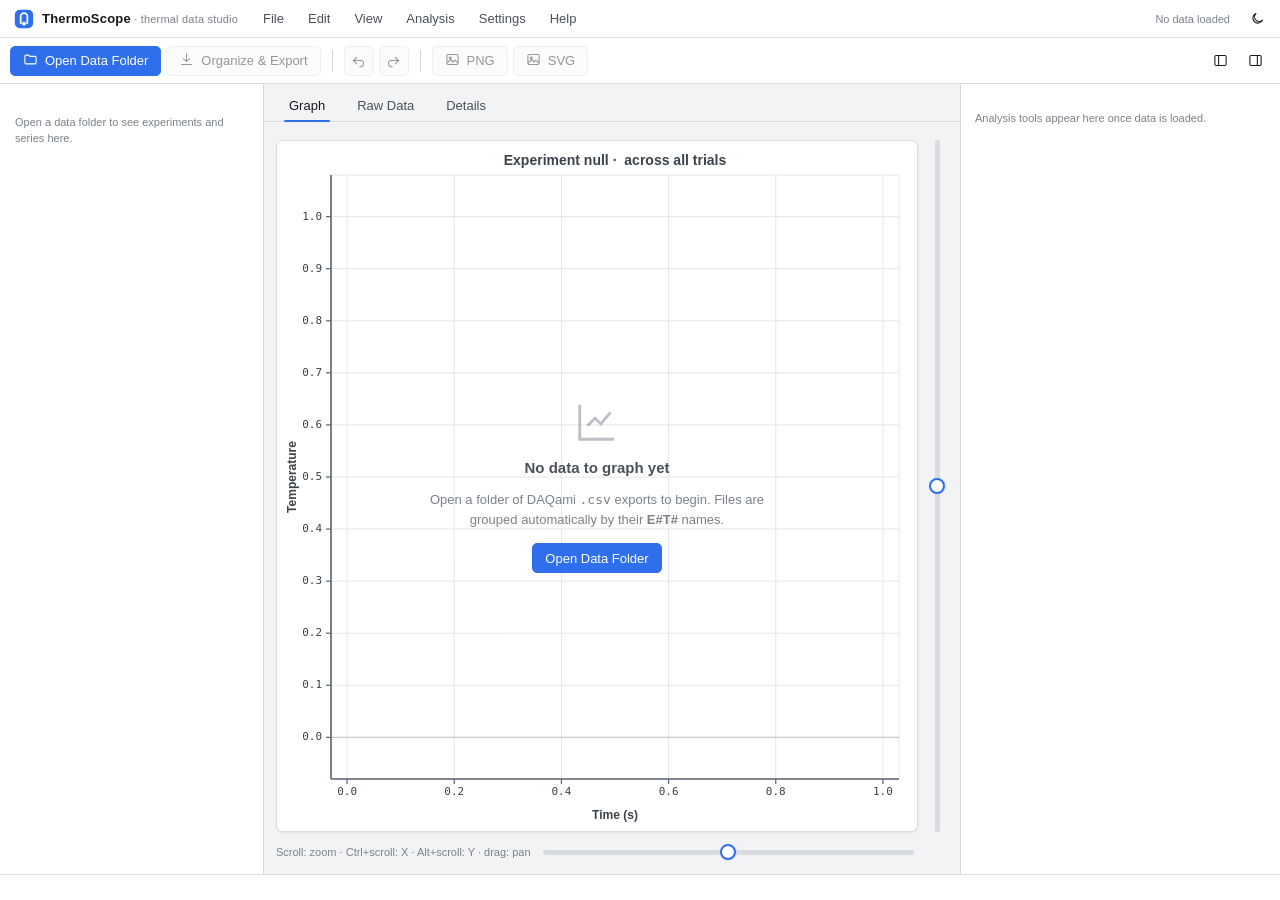
==== commit 7c2ce391: "Added Color Coding and Fixed Statistics Plots - Added the ability to automatically color code the tr" ====
--- a/ThermoScope.html
+++ b/ThermoScope.html
@@ -100,6 +100,8 @@
 .btn.icon { padding: 0; width: 30px; justify-content: center; }
 .btn.sm { height: 26px; padding: 0 9px; font-size: var(--fs-sm); }
 .btn.sm.icon { width: 26px; }
+.btn.xs { height: 24px; padding: 0 8px; font-size: var(--fs-xs); }
+.btn.xs svg { width: 13px; height: 13px; }
 .btn:disabled { opacity: .45; pointer-events: none; }
 .btn.ghost { background: transparent; border-color: transparent; }
 .btn.ghost:hover { background: var(--surface-3); }
@@ -197,6 +199,7 @@
 .swatch::after { content: ""; position: absolute; inset: 0; box-shadow: inset 0 0 0 1px rgba(0,0,0,.12); border-radius: 4px; }
 
 /* dataset list */
+.ds-bulk { display: flex; flex-wrap: wrap; gap: 5px; margin-bottom: 9px; }
 .ds-list { display: flex; flex-direction: column; gap: 3px; }
 .ds-row { display: flex; align-items: center; gap: 8px; padding: 6px 7px; border-radius: var(--r-sm); border: 1px solid transparent; }
 .ds-row:hover { background: var(--surface-2); border-color: var(--border-2); }
@@ -255,6 +258,13 @@
 .readout { background: var(--sunken); border: 1px solid var(--border-2); border-radius: var(--r-sm); padding: 8px 10px; font-family: var(--mono); font-size: var(--fs-xs); color: var(--text-2); line-height: 1.7; margin-top: 8px; }
 .readout .rk { color: var(--text-3); }
 .readout .rv { color: var(--text); float: right; }
+.readout .th-head { margin-top: 6px; }
+.readout .th-head:first-child { margin-top: 0; }
+.readout .th-head .rk { float: right; font-weight: 400; }
+.readout .th-dir.up { color: var(--danger); }
+.readout .th-dir.down { color: var(--accent); }
+.link-btn { background: none; border: none; padding: 2px 0; margin: 1px 0 4px; color: var(--accent); font: inherit; font-size: var(--fs-xs); cursor: pointer; }
+.link-btn:hover { text-decoration: underline; }
 
 /* manual plot entries */
 .mp-entry { display: flex; align-items: center; gap: 7px; padding: 5px 0; }
@@ -1102,7 +1112,7 @@
         tr.channels.forEach(function (ch) {
           var id = datasetId(exp.number, tr.trial, ch.name);
           styles[id] = {
-            colorIndex: i % 8,
+            colorIndex: i,   // global, stable index into a palette sized to the dataset count
             customColor: null,
             shape: SHAPES[i % SHAPES.length],
             visibility: 'on', // 'on' | 'dim' | 'off'
@@ -2459,6 +2469,16 @@
       if (axis === 'x') { this.view.xMin = nLo; this.view.xMax = nHi; }
       else { this.view.yMin = nLo; this.view.yMax = nHi; }
     },
+    /* Button-driven zoom about the view centre. axis: 'x' | 'y' | 'both';
+     * factor < 1 zooms in, > 1 zooms out. */
+    zoomAxis: function (axis, factor) {
+      if (!this.view) return;
+      if (axis === 'x' || axis === 'both') this._zoom('x', factor, 0.5);
+      if (axis === 'y' || axis === 'both') this._zoom('y', factor, 0.5);
+      this._exitAuto();
+      this.render();
+      this._emitView();
+    },
 
     _onDown: function (e) {
       if (e.button !== 0) return;    // left button only (right = context menu)
@@ -2594,10 +2614,12 @@
 
     /* pan by fraction of current range: frac in [0,1] maps slider to position */
     panAxisTo: function (axis, frac, fullRange) {
-      // fullRange: {min,max} of data extent; keep current width, position center by frac
+      // Keep the current width; slide the view so the extremes of the bar push the
+      // data fully to the opposite edge: frac 0 -> the first datapoint sits at the
+      // far (right/top) edge; frac 1 -> the last datapoint sits at the near edge.
       var width = axis === 'x' ? (this.view.xMax - this.view.xMin) : (this.view.yMax - this.view.yMin);
-      var span = fullRange.max - fullRange.min;
-      var center = fullRange.min + span * frac;
+      var lo = fullRange.min - width / 2, hi = fullRange.max + width / 2;
+      var center = lo + (hi - lo) * frac;
       if (axis === 'x') { this.view.xMin = center - width / 2; this.view.xMax = center + width / 2; }
       else { this.view.yMin = center - width / 2; this.view.yMax = center + width / 2; }
       this._exitAuto();
@@ -2663,6 +2685,7 @@
       minmax: [], minmaxDomain: freshDomain(),     // [datasetId,...]
       areas: [], areaDomain: freshDomain(),        // [datasetId,...]
       smooth: {},             // datasetId -> { on:bool, strength:number }
+      smoothDomain: freshDomain(),   // x-range the smoothing is applied over (blended at its edges)
       cursors: [],            // up to 2 x-values
       threshold: null,        // null | { level:number }
     };
@@ -2763,6 +2786,7 @@
         this.resetHistory('load');
       }
       this._defaultStylesCache = DM.defaultStyles(experiments);
+      this._colorN = Object.keys(this._defaultStylesCache).length;   // palette size for stable default colours
       this.state.dirty = false;
       this.notify();
     },
@@ -2807,7 +2831,12 @@
     },
     resolveColor: function (id) {
       var st = this.style(id);
-      return st.customColor || TS.Theme.seriesColor(this.state.theme, st.colorIndex);
+      if (st.customColor) return st.customColor;
+      // Stable, distinct default: a palette sized to the total dataset count, indexed
+      // by this dataset's global slot — so a dataset keeps its colour in every mode.
+      var n = this._colorN || 8;
+      var pal = TS.Theme.scale(this.state.theme, n);
+      return pal[((st.colorIndex % n) + n) % n];
     },
     setDatasetStyle: function (id, patch) {
       Object.assign(this.style(id), patch);
@@ -2873,6 +2902,9 @@
     plus: svg('<path d="M12 5v14M5 12h14"/>', { w: 2 }),
     trash: svg('<path d="M4 7h16M9 7V5a1 1 0 0 1 1-1h4a1 1 0 0 1 1 1v2M6 7l1 13a1 1 0 0 0 1 1h8a1 1 0 0 0 1-1l1-13"/>'),
     pencil: svg('<path d="M14.5 5.5l4 4M4 20l1-4L16 5a1.5 1.5 0 0 1 2 0l1 1a1.5 1.5 0 0 1 0 2L8 19z"/>'),
+    zoomBoth: svg('<circle cx="10" cy="10" r="6.4"/><path d="M20.5 20.5l-5.6-5.6"/><path d="M10 7.2v5.6M7.2 10h5.6"/>'),
+    zoomX: svg('<circle cx="10" cy="10" r="6.4"/><path d="M20.5 20.5l-5.6-5.6"/><path d="M7.3 10h5.4M8.9 8.4 7.3 10l1.6 1.6M11.1 8.4 12.7 10l-1.6 1.6"/>'),
+    zoomY: svg('<circle cx="10" cy="10" r="6.4"/><path d="M20.5 20.5l-5.6-5.6"/><path d="M10 7.3v5.4M8.4 8.9 10 7.3l1.6 1.6M8.4 11.1 10 12.7l1.6-1.6"/>'),
     panelLeft: svg('<rect x="3" y="4" width="18" height="16" rx="2"/><path d="M9 4v16"/>'),
     panelRight: svg('<rect x="3" y="4" width="18" height="16" rx="2"/><path d="M15 4v16"/>'),
     avg: svg('<path d="M3 16c4 0 4-8 8-8s4 8 8 8"/><path d="M3 12h18" stroke-dasharray="3 3"/>'),
@@ -3389,17 +3421,15 @@
   function graphSeries() {
     var s = store.state;
     if (s.graphMode === 'COMPARE_EXP') return customSeries();
-    var ids = store.currentDatasetIds();
-    // Distinct colours are assigned by position within THIS graph, sized to the
-    // number of series shown here — so every series in the view gets a different
-    // colour (no cycling collisions), while a user-set custom colour still wins.
-    var pal = Theme.scale(s.theme, ids.length);
-    return ids.map(function (id, i) {
+    // Colours are stable per-dataset (customColor, else a distinct default from a
+    // palette sized to the whole dataset count), so a dataset keeps its colour in
+    // every mode and the colour-code button's choices carry across views.
+    return store.currentDatasetIds().map(function (id) {
       var d = DataModel.resolveDatasetData(store.data.experiments, id);
       if (!d) return null;
       var st = store.style(id);
       return { id: id, xs: d.xs, rawYs: convYs(d.ys), unit: displayUnit(d.unit),
-        color: st.customColor || pal[i],
+        color: store.resolveColor(id),
         shape: st.shape, visibility: st.visibility,
         label: DataModel.datasetLabelForMode(store.data.experiments, id, s.graphMode) };
     }).filter(Boolean);
@@ -3408,6 +3438,39 @@
    * they always match the line on the chart). */
   function graphColorMap() { var m = {}; graphSeries().forEach(function (x) { m[x.id] = x.color; }); return m; }
   function graphMetaMap() { var m = {}; graphSeries().forEach(function (x) { m[x.id] = x; }); return m; }
+
+  /* Bulk visibility for every dataset in the current graph. */
+  function setAllVisibility(v) {
+    store.currentDatasetIds().forEach(function (id) { store.setDatasetStyle(id, { visibility: v }); });
+    store.commit('visibility-all');
+  }
+
+  /* Colour-code: give each trial-run its own hue (rainbow order) and shade each
+   * sensor progressively darker (AI0 the brightest/most vibrant, the last sensor
+   * the darkest but still clearly the same hue). Writes a customColor to every
+   * dataset, so pressing it again snaps back to these colours even after manual
+   * edits. Colours are stored per-dataset, so they persist across every mode. */
+  function colorCodeDatasets() {
+    var pairs = [];
+    store.data.experiments.forEach(function (exp) {
+      exp.trials.forEach(function (tr) { pairs.push({ exp: exp, tr: tr }); });
+    });
+    var T = pairs.length || 1;
+    pairs.forEach(function (pr, ti) {
+      var hue = (ti * 360 / T) % 360;                 // rainbow across the trials
+      var chans = pr.exp.channelNames, S = chans.length;
+      pr.tr.channels.forEach(function (ch) {
+        var s = chans.indexOf(ch.name); if (s < 0) s = 0;
+        var frac = S > 1 ? s / (S - 1) : 0;            // 0 = first sensor (brightest)
+        var light = 60 - 32 * frac;                   // 60% -> 28%
+        var sat = 92 - 20 * frac;                     // vivid, easing off slightly when dark
+        var hex = Theme.hslToHex(hue, sat, light);
+        store.setDatasetStyle(DataModel.datasetId(pr.exp.number, pr.tr.trial, ch.name), { customColor: hex });
+      });
+    });
+    store.commit('color-code');
+    toast('Colour-coded by trial and sensor');
+  }
 
   /* Smoothing is expensive and graphSeries() runs several times per render, so
    * cache the Savitzky/Gaussian result by (id, strength, unit, length). Cleared
@@ -3422,12 +3485,35 @@
     return out;
   }
 
+  /* Apply the fully-smoothed curve only inside the chosen region, crossfading back
+   * to the raw data across a margin just inside each edge — so the smoothed segment
+   * joins the untouched raw data continuously and NOTHING outside the region is
+   * altered. A 'full' region means smooth everything (no blending needed). */
+  function blendSmoothRegion(xs, raw, sm, dom, meta) {
+    if (!dom || dom.kind === 'full') return sm;
+    var r = resolveDomain(meta, dom), x0 = r[0], x1 = r[1];
+    if (!(x1 > x0)) return raw;
+    var tw = Math.min(0.2 * (x1 - x0), 0.5 * (x1 - x0));   // crossfade width inside each edge
+    if (!(tw > 0)) tw = (x1 - x0);
+    var out = new Float64Array(xs.length);
+    for (var i = 0; i < xs.length; i++) {
+      var x = xs[i];
+      if (x < x0 || x > x1) { out[i] = raw[i]; continue; }   // outside: untouched raw data
+      var w = 1;
+      if (x < x0 + tw) w = (x - x0) / tw;
+      else if (x > x1 - tw) w = (x1 - x) / tw;
+      w = Math.max(0, Math.min(1, w)); w = w * w * (3 - 2 * w);   // smoothstep for a soft join
+      out[i] = raw[i] * (1 - w) + sm[i] * w;
+    }
+    return out;
+  }
+
   /* What the chart draws: graphSeries + per-series smoothing + plot styling. */
   function seriesForCurrentGraph() {
     var s = store.state, g = store.graph();
     return graphSeries().map(function (m) {
       var ys = m.rawYs, sm = g.smooth[m.id];
-      if (sm && sm.on) ys = smoothedYs(m.id, m.rawYs, sm.strength);
+      if (sm && sm.on) ys = blendSmoothRegion(m.xs, m.rawYs, smoothedYs(m.id, m.rawYs, sm.strength), g.smoothDomain, m);
       return { id: m.id, xs: m.xs, ys: ys, rawYs: m.rawYs, unit: m.unit, color: m.color,
         shape: m.shape, visibility: m.visibility, plotType: s.plotType,
         lineWidth: s.lineWidth, markerSize: s.markerSize, label: m.label };
@@ -3481,14 +3567,22 @@
     var avg = Analysis.averageSeries(arr);
     return { xs: avg.xs, ys: avg.ys, unit: unit, label: 'E' + ea + ' avg · ' + sen };
   }
+  /* Colour for a custom item. Raw items reuse the underlying dataset's stable
+   * colour (so custom mode matches every other view and the colour-code button);
+   * per-experiment averages get their own stable distinct colour. */
+  function customKeyColor(key) {
+    var p = key.split('|');
+    if (p[0] === 'R') return store.resolveColor(DataModel.datasetId(+p[1].slice(1), +p[2].slice(1), p[3]));
+    var avg = allAvgKeys(), idx = avg.indexOf(key), nRaw = allRawKeys().length;
+    var pal = Theme.scale(store.state.theme, nRaw + avg.length);
+    return pal[nRaw + (idx < 0 ? 0 : idx)];
+  }
   function customSeries() {
-    var s = store.state, out = [];
-    var sel = customState().selected;
-    var pal = Theme.scale(s.theme, sel.length);
-    sel.forEach(function (key, i) {
+    var out = [];
+    customState().selected.forEach(function (key) {
       var d = customResolve(key); if (!d) return;
       out.push({ id: 'CUST_' + key, xs: d.xs, rawYs: convYs(d.ys), unit: displayUnit(d.unit),
-        color: pal[i], shape: 'circle', visibility: 'on', label: d.label });
+        color: customKeyColor(key), shape: 'circle', visibility: 'on', label: d.label });
     });
     return out;
   }
@@ -3542,18 +3636,13 @@
     var ov = { averageLines: [], bestFit: [], minmax: [], areas: [], manualPoints: [], manualLines: [], cursors: [], thresholds: [] };
     var visible = series.filter(function (s) { return s.visibility !== 'off' && s.xs && s.xs.length; });
 
-    var statLabels = null; // built lazily: id -> series label, for default stat names
     (g.stats || []).forEach(function (stat) {
-      // Frozen: compute over the snapshotted datasets regardless of visibility, so
-      // hiding a source series never changes the line.
-      var ids = stat.datasetIds || [];
-      var chosen = ids.length
-        ? series.filter(function (s) { return ids.indexOf(s.id) >= 0 && s.xs && s.xs.length; })
-        : series.filter(function (s) { return s.xs && s.xs.length; });
-      if (!chosen.length) return;
-      if (!statLabels) { statLabels = {}; series.forEach(function (s) { statLabels[s.id] = s.label; }); }
-      var pts = chosen.map(function (s) { return { xs: s.xs, ys: s.ys }; });
-      var label = ellipsize(statDisplayName(stat, statLabels), 44);
+      // Truly frozen: resolve each source dataset directly, independent of the
+      // current selection/visibility, so hiding OR unchecking a source (even in
+      // Custom mode) never changes the line.
+      var pts = (stat.datasetIds || []).map(statSourceSeries).filter(function (p) { return p && p.xs && p.xs.length; });
+      if (!pts.length) return;
+      var label = ellipsize(statDisplayName(stat), 44);
       if (stat.kind === 'meanstd') {
         // Mean (solid) plus ±1 std-dev drawn as a dotted band in the same colour.
         var meanA = Analysis.aggregateSeries(pts, 'mean');
@@ -3598,7 +3687,7 @@
     });
     ov.manualLines = g.manualLines.map(function (l) {
       return { id: l.id, axis: l.axis, value: l.value, color: l.color, style: l.style,
-        label: l.showLabel === false ? null : (l.label || null) };
+        label: l.showLabel === false ? null : (l.label || (l.axis + ' = ' + fmt(l.value, 3))) };
     });
     ov.cursors = g.cursors.map(function (x) { return { x: x, color: accentHex() }; });
     if (g.threshold) {
@@ -3615,15 +3704,30 @@
   // line never disappears when the theme is switched after it was created.
   var STAT_COLORS = ['#7c3aed', '#0891b2', '#ca8a04', '#dc2626', '#16a34a', '#db2777'];
   function ellipsize(str, n) { return (str && str.length > n) ? str.slice(0, n - 1) + '…' : str; }
+
+  /* Resolve a statistic's source dataset id to its data (display units) and label
+   * DIRECTLY — independent of the current selection or visibility — so a graphed
+   * statistic is truly frozen. Handles both normal dataset ids and custom-mode ids
+   * ('CUST_<key>'), so unchecking a dataset in Custom mode can't shift the line. */
+  function statSourceSeries(id) {
+    if (id.indexOf('CUST_') === 0) {
+      var d = customResolve(id.slice(5));
+      return d ? { xs: d.xs, ys: convYs(d.ys) } : null;
+    }
+    var dd = DataModel.resolveDatasetData(store.data.experiments, id);
+    return dd ? { xs: dd.xs, ys: convYs(dd.ys) } : null;
+  }
+  function statSourceLabel(id) {
+    if (id.indexOf('CUST_') === 0) { var d = customResolve(id.slice(5)); return d ? d.label : id; }
+    var dd = DataModel.resolveDatasetData(store.data.experiments, id);
+    return dd ? DataModel.datasetLabelForMode(store.data.experiments, id, store.state.graphMode) : id;
+  }
   // Default name for a graphed statistic: "<operation> of <dataset a>, <dataset b>…".
-  // labelById maps a source dataset id to its label in the current graph.
-  function autoStatName(stat, labelById) {
-    var ids = stat.datasetIds || [];
-    var names = ids.map(function (id) { return (labelById && labelById[id]) || id; });
+  function autoStatName(stat) {
+    var names = (stat.datasetIds || []).map(statSourceLabel);
     return (STAT_NAMES[stat.kind] || stat.kind) + ' of ' + (names.length ? names.join(', ') : 'graphed data');
   }
-  function statDisplayName(stat, labelById) { return stat.name || autoStatName(stat, labelById); }
-  function statLabelMap() { var m = {}; graphSeries().forEach(function (x) { m[x.id] = x.label; }); return m; }
+  function statDisplayName(stat) { return stat.name || autoStatName(stat); }
   function nextStatColor(g) { return STAT_COLORS[g.stats.length % STAT_COLORS.length]; }
   function addStat(kind, ids) {
     var g = store.graph();
@@ -3734,7 +3838,17 @@
     if (s.graphMode === 'COMPARE_EXP') return;
     host.appendChild(section('Data Series', function (body) {
       var ids = store.currentDatasetIds();
-      var colorMap = graphColorMap();   // actual plotted colours (position-based + overrides)
+      var colorMap = graphColorMap();   // actual plotted colours (stable per-dataset + overrides)
+
+      // Bulk actions: set visibility for every dataset at once, plus a one-shot
+      // colour-code that hues by trial and shades by sensor.
+      var bulk = el('div', { class: 'ds-bulk' });
+      bulk.appendChild(el('button', { class: 'btn xs', text: 'Show all', title: 'Show every dataset', onclick: function () { setAllVisibility('on'); } }));
+      bulk.appendChild(el('button', { class: 'btn xs', text: 'Dim all', title: 'Dim every dataset (kept faint in the background)', onclick: function () { setAllVisibility('dim'); } }));
+      bulk.appendChild(el('button', { class: 'btn xs', text: 'Hide all', title: 'Hide every dataset', onclick: function () { setAllVisibility('off'); } }));
+      bulk.appendChild(el('button', { class: 'btn xs', html: Icons.palette + ' Colour-code', title: 'Assign each trial a hue and each sensor a darker shade of it (AI0 brightest). Press again to reset to these colours.', onclick: colorCodeDatasets }));
+      body.appendChild(bulk);
+
       var list = el('div', { class: 'ds-list' });
       ids.forEach(function (id) {
         var st = store.style(id);
@@ -3775,8 +3889,7 @@
     // The graph colours a custom series by its position in the selection, so mirror
     // that here (colorByKey) — the picker swatch then matches the plotted line.
     var colorByKey = {};
-    var palSel = Theme.scale(store.state.theme, sel.length);
-    sel.forEach(function (k, i) { selSet[k] = 1; colorByKey[k] = palSel[i]; });
+    sel.forEach(function (k) { selSet[k] = 1; colorByKey[k] = customKeyColor(k); });
     var sensors = allSensorNames();
     var single = sensors.length <= 1;
 
@@ -4017,15 +4130,14 @@
     wrap.appendChild(addRow);
     if (g.stats.length) {
       wrap.appendChild(capLabel('Graphed statistics', 14));
-      var labelMap = statLabelMap();
       var list = el('div', {});
       g.stats.forEach(function (stat) {
         var sw = el('button', { class: 'swatch', title: 'Change colour', style: 'background:' + stat.color });
         sw.addEventListener('click', function () { openColorPicker(sw, stat.color, function (h, done) { stat.color = h; sw.style.background = h; view.render(); if (done) store.commit('stat-color'); }); });
         var name = editableLabel(
-          function () { return statDisplayName(stat, labelMap); },
+          function () { return statDisplayName(stat); },
           function (v) { stat.name = v || null; store.commit('stat-rename'); },
-          { placeholder: autoStatName(stat, labelMap), title: 'Click to rename this statistic' });
+          { placeholder: autoStatName(stat), title: 'Click to rename this statistic' });
         var del = el('button', { class: 'mini', title: 'Remove', html: Icons.trash, onclick: function () { g.stats = g.stats.filter(function (x) { return x !== stat; }); store.commit('stat-del'); } });
         list.appendChild(el('div', { class: 'mp-entry' }, [sw, name, del]));
       });
@@ -4115,6 +4227,13 @@
   function smoothEditor(g) {
     var wrap = el('div', {});
     wrap.appendChild(el('p', { class: 'hint', text: 'Gaussian smoothing reduces noise without the overshoot ("bumps") a polynomial fit adds at sharp changes. Use prediction to read a value between samples.' }));
+
+    // Optional region: smoothing only applies inside this range and crossfades back
+    // to the raw data at the edges, so data outside is left completely untouched.
+    if (!g.smoothDomain) g.smoothDomain = TS.freshDomain();
+    wrap.appendChild(domainField(g.smoothDomain, function () { view.render(); }, function () { store.commit('smooth-domain'); }));
+    wrap.appendChild(el('p', { class: 'hint', style: 'margin-top:6px', text: 'Smoothing runs over the ' + domainLabel(g.smoothDomain) + '; where the region ends, the curve blends smoothly back into the untouched raw data.' }));
+
     graphSeries().forEach(function (m) {
       var id = m.id;
       if (!g.smooth[id]) g.smooth[id] = { on: false, strength: 6 };
@@ -4192,7 +4311,10 @@
       inp.addEventListener('change', function () { store.commit('manual-label'); });
       mid = inp;
     } else {
-      mid = el('span', { class: 'mp-expr', text: item.axis + ' = ' + fmt(item.value, 3) });
+      var lnp = el('input', { class: 'mp-label', value: item.label || '', placeholder: item.axis + ' = ' + fmt(item.value, 3), title: 'Custom label (blank = the line’s equation)' });
+      lnp.addEventListener('input', function () { item.label = lnp.value.trim() || null; view.render(); });
+      lnp.addEventListener('change', function () { store.commit('manual-label'); });
+      mid = lnp;
     }
 
     var showing = item.showLabel !== false;
@@ -4269,14 +4391,31 @@
     wrap.appendChild(input);
     var out = el('div', { class: 'readout', style: 'margin-top:10px' });
     wrap.appendChild(out);
+    var expanded = {};              // series id -> show-all toggle, remembered across redraws
+    var LIMIT = 6;                  // collapse past this many crossings
     function renderThreshReadout() {
       clearNode(out);
       if (!g.threshold) { out.appendChild(el('div', { class: 'hint', text: 'Enter a threshold.' })); return; }
-      seriesForCurrentGraph().filter(function (s) { return s.visibility !== 'off'; }).forEach(function (s) {
+      var vis = seriesForCurrentGraph().filter(function (s) { return s.visibility !== 'off'; });
+      if (!vis.length) { out.appendChild(el('div', { class: 'hint', text: 'No visible series to measure.' })); return; }
+      vis.forEach(function (s) {
         var cr = Analysis.thresholdCrossings(s.xs, s.ys, g.threshold.level);
-        out.appendChild(el('div', { html: '<b>' + s.label + '</b>' }));
-        if (!cr.length) out.appendChild(el('div', { html: '<span class="rk">crossings</span><span class="rv">none</span>' }));
-        else cr.slice(0, 6).forEach(function (c) { out.appendChild(el('div', { html: '<span class="rk">' + (c.rising ? '↑' : '↓') + '</span><span class="rv">' + fmt(c.x, 3) + ' s</span>' })); });
+        out.appendChild(el('div', { class: 'th-head' }, [
+          el('b', { text: s.label }),
+          el('span', { class: 'rk', text: cr.length + (cr.length === 1 ? ' crossing' : ' crossings') }),
+        ]));
+        if (!cr.length) { out.appendChild(el('div', { html: '<span class="rk">—</span><span class="rv">none</span>' })); return; }
+        var isExp = !!expanded[s.id];
+        (isExp ? cr : cr.slice(0, LIMIT)).forEach(function (c) {
+          out.appendChild(el('div', { html:
+            '<span class="rk th-dir ' + (c.rising ? 'up' : 'down') + '">' + (c.rising ? '↑ rising' : '↓ falling') +
+            '</span><span class="rv">' + fmt(c.x, 3) + ' s</span>' }));
+        });
+        if (cr.length > LIMIT) {
+          var btn = el('button', { class: 'link-btn', text: isExp ? 'Show less' : ('Show ' + (cr.length - LIMIT) + ' more') });
+          btn.addEventListener('click', function () { expanded[s.id] = !isExp; renderThreshReadout(); });
+          out.appendChild(btn);
+        }
       });
     }
     renderThreshReadout();
@@ -4451,6 +4590,19 @@
     host.appendChild(el('button', { class: 'btn sm icon' + (s.showGrid.major ? ' active' : ''), title: 'Major gridlines', html: Icons.grid, onclick: function () { s.showGrid.major = !s.showGrid.major; store.commit('grid'); } }));
     host.appendChild(el('button', { class: 'btn sm' + (s.showGrid.minor ? ' active' : ''), title: 'Minor gridlines', text: 'Minor', onclick: function () { s.showGrid.minor = !s.showGrid.minor; store.commit('grid'); } }));
     host.appendChild(el('button', { class: 'btn sm' + (s.legend ? ' active' : ''), title: 'Show or hide the legend', text: 'Legend', onclick: function () { s.legend = !s.legend; store.commit('legend'); } }));
+
+    // Zoom controls on the right (where the graph name used to sit). Left-click
+    // zooms in; right-click zooms out.
+    host.appendChild(el('div', { style: 'flex:1' }));
+    function zoomBtn(axis, icon, label) {
+      var b = el('button', { class: 'btn sm icon', title: 'Zoom in — ' + label + ' (right-click to zoom out)', html: icon,
+        onclick: function () { view.zoomAxis(axis, 0.8); } });
+      b.addEventListener('contextmenu', function (e) { e.preventDefault(); view.zoomAxis(axis, 1.25); });
+      return b;
+    }
+    host.appendChild(zoomBtn('both', Icons.zoomBoth, 'both axes'));
+    host.appendChild(zoomBtn('x', Icons.zoomX, 'time (X) axis only'));
+    host.appendChild(zoomBtn('y', Icons.zoomY, 'temperature (Y) axis only'));
   }
 
   /* ---- On-chart title: a transparent hit-area is positioned over the title the
@@ -4868,8 +5020,13 @@
     settingSliders = true;
     var v = view.getView(), ext = dataExtent();
     var xc = (v.xMin + v.xMax) / 2, yc = (v.yMin + v.yMax) / 2;
-    var xf = (xc - ext.xMin) / (ext.xMax - ext.xMin || 1);
-    var yf = (yc - ext.yMin) / (ext.yMax - ext.yMin || 1);
+    var xw = v.xMax - v.xMin, yw = v.yMax - v.yMin;
+    // Mirror panAxisTo's symmetric range so the thumb tracks how far the data has
+    // been pushed toward the far edge (extremes = data at the opposite edge).
+    var xLo = ext.xMin - xw / 2, xHi = ext.xMax + xw / 2;
+    var yLo = ext.yMin - yw / 2, yHi = ext.yMax + yw / 2;
+    var xf = (xc - xLo) / (xHi - xLo || 1);
+    var yf = (yc - yLo) / (yHi - yLo || 1);
     els.xPan.value = Math.max(0, Math.min(1000, xf * 1000));
     els.yPan.value = Math.max(0, Math.min(1000, yf * 1000)); // rotated slider: 0=bottom
     els.xPan.disabled = els.yPan.disabled = false;
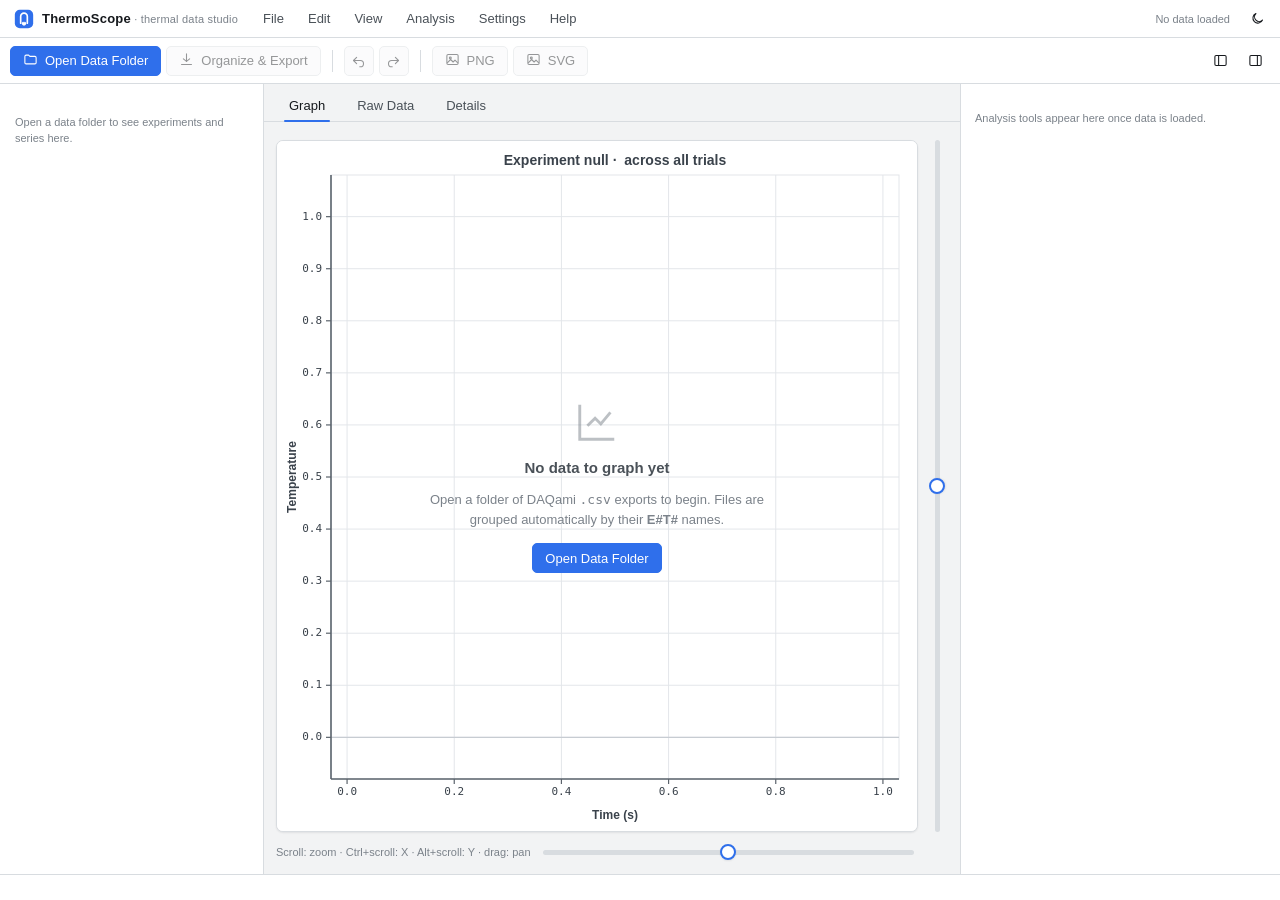
==== commit 54e69f96: "Color Update - Added a color manager to clean up and control the color of the data, making it easier" ====
--- a/ThermoScope.html
+++ b/ThermoScope.html
@@ -191,6 +191,9 @@
 input[type=range].slider::-webkit-slider-runnable-track { height: 5px; border-radius: 3px; background: var(--border); }
 input[type=range].slider::-webkit-slider-thumb { -webkit-appearance: none; width: 16px; height: 16px; border-radius: 50%; background: var(--surface); border: 2px solid var(--accent); margin-top: -6px; box-shadow: var(--shadow-sm); transition: transform var(--dur); }
 input[type=range].slider::-webkit-slider-thumb:hover { transform: scale(1.12); }
+input[type=range].slider:focus-visible { outline: none; }
+input[type=range].slider:focus-visible::-webkit-slider-thumb { box-shadow: 0 0 0 4px var(--accent-weak); }
+input[type=range].slider:focus-visible::-moz-range-thumb { box-shadow: 0 0 0 4px var(--accent-weak); }
 input[type=range].slider::-moz-range-track { height: 5px; border-radius: 3px; background: var(--border); }
 input[type=range].slider::-moz-range-thumb { width: 15px; height: 15px; border-radius: 50%; background: var(--surface); border: 2px solid var(--accent); }
 
@@ -356,6 +359,16 @@
 
 /* custom color picker popover */
 .color-pop { position: fixed; z-index: 350; width: 238px; background: var(--surface); border: 1px solid var(--border); border-radius: var(--r); box-shadow: var(--menu-shadow); padding: 12px; }
+
+/* Generic anchored popover (color manager, etc.) */
+.pop-panel { position: fixed; z-index: 350; width: 232px; background: var(--surface); border: 1px solid var(--border); border-radius: var(--r); box-shadow: var(--menu-shadow); padding: 12px; }
+.pop-title { font-weight: 700; font-size: var(--fs-sm); color: var(--text); margin-bottom: 4px; }
+.pop-hint { font-size: var(--fs-xs); color: var(--text-3); line-height: 1.5; margin: 0 0 4px; }
+.pop-cap { font-size: 10px; text-transform: uppercase; letter-spacing: .4px; font-weight: 600; color: var(--text-3); margin: 12px 0 6px; }
+.pop-grid { display: grid; grid-template-columns: 1fr 1fr; gap: 6px; }
+.pop-sep { height: 1px; background: var(--border-2); margin: 12px 0; }
+.btn.block { width: 100%; justify-content: center; }
+.btn.block svg { width: 14px; height: 14px; }
 .cp-sv { position: relative; width: 214px; height: 130px; border-radius: var(--r-sm); cursor: crosshair; border: 1px solid var(--border); }
 .cp-sv-thumb { position: absolute; width: 13px; height: 13px; border-radius: 50%; border: 2px solid #fff; box-shadow: 0 0 0 1px rgba(0,0,0,.5); transform: translate(-50%, -50%); pointer-events: none; }
 .cp-hue { position: relative; height: 12px; border-radius: 6px; margin-top: 12px; cursor: pointer;
@@ -435,8 +448,10 @@
 .chart-title-input { position: absolute; z-index: 5; text-align: center; background: var(--surface); border: 1px solid var(--accent);
   border-radius: var(--r-sm); padding: 0 8px; color: var(--text); font-size: var(--fs-sm); font-weight: 700; outline: none; box-shadow: 0 0 0 3px var(--accent-weak); }
 
-/* hollow swatch: a custom item that isn't graphed yet has no assigned colour */
+/* hollow swatch: a custom item that isn't graphed yet has no assigned color */
 .tt-swatch.hollow { background: transparent; border: 1px dashed var(--text-3); box-shadow: none; }
+.tt-swatch.clickable { width: 12px; height: 12px; border-radius: 3px; cursor: pointer; box-shadow: inset 0 0 0 1px rgba(0,0,0,.18); }
+.tt-swatch.clickable:hover { box-shadow: inset 0 0 0 1px rgba(0,0,0,.18), 0 0 0 2px var(--accent-weak); }
 
 .split { display: grid; grid-template-columns: 1fr 1fr; gap: 8px; }
 .pill { display: inline-flex; align-items: center; gap: 6px; font-size: var(--fs-xs); color: var(--text-2); background: var(--surface-3); border-radius: 20px; padding: 3px 10px; }
@@ -567,44 +582,33 @@
 (function (TS) {
   'use strict';
 
-  // Categorical series palette — a wide, professional set of well-separated hues.
-  // Ordering interleaves the colour wheel so that the first few entries (the common
-  // small-N case) are maximally distinct from one another. Colourblind-friendly
-  // pairs (blue/orange, blue/red) lead the sequence.
-  var SERIES = {
-    light: [
-      '#2f6feb', // blue
-      '#e8710a', // orange
-      '#17a34a', // green
-      '#c026d3', // magenta
-      '#0e9aad', // cyan
-      '#e02424', // red
-      '#7c3aed', // violet
-      '#6aa30d', // lime
-      '#4f46e5', // indigo
-      '#c99700', // amber
-      '#0d9488', // teal
-      '#db2777', // pink
-      '#475569', // slate
-      '#92400e', // brown
-    ],
-    dark: [
-      '#5b8dff', // blue
-      '#fb8b3d', // orange
-      '#2fbd66', // green
-      '#e05ce8', // magenta
-      '#2fc4d6', // cyan
-      '#f2555a', // red
-      '#a78bfa', // violet
-      '#9bd23a', // lime
-      '#818cf8', // indigo
-      '#e6b52e', // amber
-      '#2fd4bf', // teal
-      '#f472b6', // pink
-      '#94a3b8', // slate
-      '#c88a4a', // brown
-    ],
+  // Categorical series palette — a refined, muted, publication-quality set. The
+  // colors sit in a mid saturation/lightness band so nothing reads as neon or as
+  // near-black; each surface has its own tuning so lines stay legible on white and
+  // on the dark plot. Ordering interleaves the wheel so the first few (the common
+  // small-N case) are maximally distinct, leading with the colorblind-safe
+  // blue/orange/green trio.
+  var MUTED = {
+    light: ['#3b6ea5', '#cf8a3c', '#4e9e6b', '#8465ad', '#c25863', '#3a9aa4', '#b9993f', '#bd6fa0', '#7f9350', '#5566a8', '#a0714f', '#6d7885'],
+    dark:  ['#6d9fd6', '#e0a765', '#6cbf8c', '#a98fd0', '#db8189', '#5fbcc6', '#d2bd6a', '#d29ac0', '#a7b877', '#8593d6', '#c2926f', '#949eab'],
   };
+  // "Vibrant" is the same hues pushed to a higher saturation — noticeably more
+  // colorful, but capped so it never blows out or hurts legibility. Derived from
+  // MUTED so the two sets share identity and switching only changes intensity.
+  function vivify(hex, theme) {
+    var c = hexToHsl(hex);
+    var s = Math.min(theme === 'dark' ? 70 : 74, c.s * 1.42);
+    return hslToHex(c.h, s, c.l);
+  }
+  var VIVID = {
+    light: MUTED.light.map(function (h) { return vivify(h, 'light'); }),
+    dark:  MUTED.dark.map(function (h) { return vivify(h, 'dark'); }),
+  };
+  var PALETTES = { muted: MUTED, vibrant: VIVID };
+  var variant = 'muted';                 // active palette variant
+  function paletteFor(theme) { return (PALETTES[variant] || MUTED)[theme] || MUTED.light; }
+  // Kept for back-compat: a live view of the active variant's palette.
+  var SERIES = { get light() { return paletteFor('light'); }, get dark() { return paletteFor('dark'); } };
 
   var THEMES = {
     light: {
@@ -689,11 +693,11 @@
   };
 
   function seriesColor(theme, index) {
-    var arr = SERIES[theme] || SERIES.light;
+    var arr = paletteFor(theme);
     return arr[((index % arr.length) + arr.length) % arr.length];
   }
 
-  /* ---- HSL -> hex, for generating extra distinct hues beyond the curated set ---- */
+  /* ---- HSL <-> hex, for generating/adjusting hues beyond the curated set ---- */
   function hslToHex(h, s, l) {
     h = ((h % 360) + 360) % 360; s /= 100; l /= 100;
     var c = (1 - Math.abs(2 * l - 1)) * s;
@@ -708,32 +712,54 @@
     function hx(v) { return ('0' + Math.round((v + m) * 255).toString(16)).slice(-2); }
     return '#' + hx(r) + hx(g) + hx(b);
   }
+  function hexToHsl(hex) {
+    var r = parseInt(hex.slice(1, 3), 16) / 255, g = parseInt(hex.slice(3, 5), 16) / 255, b = parseInt(hex.slice(5, 7), 16) / 255;
+    var mx = Math.max(r, g, b), mn = Math.min(r, g, b), d = mx - mn, h = 0, l = (mx + mn) / 2;
+    var s = d === 0 ? 0 : d / (1 - Math.abs(2 * l - 1));
+    if (d) { if (mx === r) h = ((g - b) / d) % 6; else if (mx === g) h = (b - r) / d + 2; else h = (r - g) / d + 4; h *= 60; if (h < 0) h += 360; }
+    return { h: h, s: s * 100, l: l * 100 };
+  }
+  var isVibrant = function () { return variant === 'vibrant'; };
 
   /* -----------------------------------------------------------------------------
-   * scale(theme, n) — return n maximally distinct, professional colours.
-   *   • n within the curated palette  -> the curated colours (already ordered for
+   * scale(theme, n) — return n maximally distinct, professional colors.
+   *   • n within the curated palette  -> the curated colors (already ordered for
    *     maximum separation), so small graphs get the hand-tuned hues.
    *   • n beyond the palette           -> a fully generated even-hue ramp so that
-   *     large graphs still get n *distinct* colours instead of cycling/repeating.
-   * This is what makes "20 datasets" show 20 different colours rather than three
+   *     large graphs still get n *distinct* colors instead of cycling/repeating.
+   * This is what makes "20 datasets" show 20 different colors rather than three
    * of them landing on the same hue.
    * --------------------------------------------------------------------------- */
   function scale(theme, n) {
-    var arr = SERIES[theme] || SERIES.light;
+    var arr = paletteFor(theme);
     n = Math.max(1, n | 0);
     if (n <= arr.length) return arr.slice(0, n);
-    // Generate n evenly-spaced hues; alternate lightness in two bands to boost
-    // separation between neighbours once the wheel gets crowded.
-    var dark = theme === 'dark';
+    // Beyond the curated set, generate hues with the golden angle so that
+    // CONSECUTIVE indices land far apart on the wheel (not a slow sequential
+    // sweep) — crowded graphs stay distinguishable. Saturation tracks the active
+    // variant so generated colors match the curated ones.
+    var dark = theme === 'dark', vib = isVibrant();
+    var baseSat = vib ? (dark ? 62 : 62) : (dark ? 46 : 45);
     var out = [];
     for (var i = 0; i < n; i++) {
-      var hue = (i * 360 / n + 205) % 360;           // start near blue, sweep the wheel
-      var band = i % 2;
-      var light = dark ? (band ? 68 : 55) : (band ? 42 : 55);
-      var sat = dark ? 62 : 64;
-      out.push(hslToHex(hue, sat, light));
+      var hue = (i * 137.508 + 205) % 360;           // golden-angle spacing
+      var band = i % 3;
+      var light = dark ? (54 + band * 6) : (50 - band * 5);
+      out.push(hslToHex(hue, baseSat, light));
     }
     return out;
+  }
+
+  /* shade(theme, hue, frac) — a color on a single hue, from bright (frac 0) to
+   * deep (frac 1), kept professional (never neon, never near-black). Used by the
+   * "group by trial / by sensor" arrangements to tie related series to one hue. */
+  function shade(theme, hue, frac) {
+    frac = Math.max(0, Math.min(1, frac));
+    var dark = theme === 'dark', vib = isVibrant();
+    var light = dark ? (66 - 30 * frac) : (58 - 28 * frac);   // dark: 66->36, light: 58->30
+    var base = vib ? (dark ? 72 : 76) : (dark ? 58 : 62);
+    var sat = base - 10 * frac;                               // ease saturation as it deepens
+    return hslToHex(hue, sat, light);
   }
 
   function applyTheme(name) {
@@ -748,7 +774,11 @@
     SERIES: SERIES,
     seriesColor: seriesColor,
     scale: scale,
+    shade: shade,
     hslToHex: hslToHex,
+    hexToHsl: hexToHsl,
+    setVariant: function (v) { variant = (v === 'vibrant') ? 'vibrant' : 'muted'; },
+    getVariant: function () { return variant; },
     chart: function (name) { return CHART[name] || CHART.light; },
     apply: applyTheme,
   };
@@ -1113,7 +1143,8 @@
           var id = datasetId(exp.number, tr.trial, ch.name);
           styles[id] = {
             colorIndex: i,   // global, stable index into a palette sized to the dataset count
-            customColor: null,
+            customColor: null,  // hand-set color (fixed); null = follow arrange/auto
+            arrange: null,      // Color Manager assignment: {type:'hue',hue,frac} | {type:'slot',slot,total}
             shape: SHAPES[i % SHAPES.length],
             visibility: 'on', // 'on' | 'dim' | 'off'
             unit: ch.unit,
@@ -2613,15 +2644,23 @@
     },
 
     /* pan by fraction of current range: frac in [0,1] maps slider to position */
-    panAxisTo: function (axis, frac, fullRange) {
+    panAxisTo: function (axis, frac, fullRange, opts) {
       // Keep the current width; slide the view so the extremes of the bar push the
       // data fully to the opposite edge: frac 0 -> the first datapoint sits at the
       // far (right/top) edge; frac 1 -> the last datapoint sits at the near edge.
       var width = axis === 'x' ? (this.view.xMax - this.view.xMin) : (this.view.yMax - this.view.yMin);
       var lo = fullRange.min - width / 2, hi = fullRange.max + width / 2;
       var center = lo + (hi - lo) * frac;
-      if (axis === 'x') { this.view.xMin = center - width / 2; this.view.xMax = center + width / 2; }
-      else { this.view.yMin = center - width / 2; this.view.yMax = center + width / 2; }
+      var vMin = center - width / 2, vMax = center + width / 2;
+      // Snap the view edge to a data end when it lands close (unless disabled), so
+      // it's easy to line the data up flush with the graph edge.
+      if (!(opts && opts.noSnap)) {
+        var snap = width * 0.052;
+        if (Math.abs(vMin - fullRange.min) <= snap) { vMin = fullRange.min; vMax = vMin + width; }
+        else if (Math.abs(vMax - fullRange.max) <= snap) { vMax = fullRange.max; vMin = vMax - width; }
+      }
+      if (axis === 'x') { this.view.xMin = vMin; this.view.xMax = vMax; }
+      else { this.view.yMin = vMin; this.view.yMax = vMax; }
       this._exitAuto();
       this.render();
     },
@@ -2786,7 +2825,7 @@
         this.resetHistory('load');
       }
       this._defaultStylesCache = DM.defaultStyles(experiments);
-      this._colorN = Object.keys(this._defaultStylesCache).length;   // palette size for stable default colours
+      this._colorN = Object.keys(this._defaultStylesCache).length;   // palette size for stable default colors
       this.state.dirty = false;
       this.notify();
     },
@@ -2826,14 +2865,24 @@
     /* ---- styles ---- */
     style: function (id) {
       var st = this.state.datasetStyles[id];
-      if (!st) { st = { colorIndex: 0, customColor: null, shape: 'circle', visibility: 'on' }; this.state.datasetStyles[id] = st; }
+      if (!st) { st = { colorIndex: 0, customColor: null, arrange: null, shape: 'circle', visibility: 'on' }; this.state.datasetStyles[id] = st; }
       return st;
     },
+    /* Colour precedence:
+     *   1. customColor  — a color the user set by hand (swatch). Fixed; the
+     *      muted/vibrant palette switch never touches it.
+     *   2. arrange      — a color chosen by the Color Manager (by trial / by
+     *      sensor / recolor visible). Stored as a recomputable spec so it tracks
+     *      the active palette variant.
+     *   3. auto         — the stable distinct default from the palette. */
     resolveColor: function (id) {
       var st = this.style(id);
       if (st.customColor) return st.customColor;
-      // Stable, distinct default: a palette sized to the total dataset count, indexed
-      // by this dataset's global slot — so a dataset keeps its colour in every mode.
+      var a = st.arrange;
+      if (a) {
+        if (a.type === 'hue') return TS.Theme.shade(this.state.theme, a.hue, a.frac);
+        if (a.type === 'slot') { var ps = TS.Theme.scale(this.state.theme, Math.max(1, a.total)); return ps[((a.slot % ps.length) + ps.length) % ps.length]; }
+      }
       var n = this._colorN || 8;
       var pal = TS.Theme.scale(this.state.theme, n);
       return pal[((st.colorIndex % n) + n) % n];
@@ -2944,6 +2993,9 @@
   var rawPage = 0, rawTrialId = null;
   var selection = {};        // series id -> true (transient chart selection, not saved)
   var selectionKey = null;   // the graphKey the current selection belongs to
+  var viewByGraph = {};      // graphKey -> { v:{xMin,xMax,yMin,yMax}, auto } — remembered zoom/pan per graph
+  var viewKeyState = null;   // the graphKey the live view currently belongs to
+  var ctrlHeld = false;      // live Ctrl/Cmd state, for disabling pan-bar snapping
   function hasSelection() { for (var k in selection) if (selection[k]) return true; return false; }
   function selectedIds() { return Object.keys(selection).filter(function (k) { return selection[k]; }); }
   function clearSelection() { selection = {}; if (view) view.render(); updateStatusCounts(); }
@@ -3025,7 +3077,7 @@
 
   /* ---- app-level preferences (persisted on this computer, separate from the
    * workspace/undo/session) ---- */
-  var PREF_DEFAULTS = { accent: 'blue', density: 'comfortable', tempUnit: 'source', exportUnit: 'source', decimals: 3, confirmClose: true };
+  var PREF_DEFAULTS = { accent: 'blue', density: 'comfortable', tempUnit: 'source', exportUnit: 'source', decimals: 3, confirmClose: true, timeCap: null, palette: 'muted' };
   var Prefs = {
     data: Object.assign({}, PREF_DEFAULTS),
     load: function () { try { var s = localStorage.getItem('thermoscope.prefs'); if (s) Object.assign(this.data, JSON.parse(s)); } catch (e) {} },
@@ -3049,6 +3101,7 @@
     root.setProperty('--accent-weak', 'rgba(' + rgb.r + ',' + rgb.g + ',' + rgb.b + ',' + (theme === 'dark' ? 0.20 : 0.12) + ')');
     root.setProperty('--accent-text', base);
     document.documentElement.setAttribute('data-density', Prefs.data.density);
+    Theme.setVariant(Prefs.data.palette);
   }
 
   /* ---- temperature unit conversion (display + analysis; raw viewer too) ---- */
@@ -3090,6 +3143,23 @@
     return out;
   }
   function displayUnit(rawUnit) { var c = activeConversion(); return c ? '°' + c.target : (rawUnit || ''); }
+
+  /* Data time cap: the graph (and analysis) only plot up to (trial start + cap)
+   * seconds. Trial start is the trial-window offset for that experiment, else 0.
+   * The raw-data viewer is unaffected — it reads store.data directly. */
+  function capCutoff(expNumber) {
+    var cap = Prefs.data.timeCap;
+    if (cap == null || !(cap > 0)) return Infinity;
+    var off = 0;
+    if (expNumber != null) { var tt = store.state.trialOffsets['E' + expNumber]; if (tt && tt.offset) off = tt.offset; }
+    return off + cap;
+  }
+  function applyCap(xs, ys, expNumber) {
+    var cut = capCutoff(expNumber);
+    if (!isFinite(cut) || !xs.length || xs[xs.length - 1] <= cut) return { xs: xs, ys: ys };
+    var i = 0, n = xs.length; while (i < n && xs[i] <= cut) i++;
+    return { xs: xs.slice(0, i), ys: ys.slice(0, i) };
+  }
   function currentUnit() {
     var c = activeConversion(); if (c) return '°' + c.target;
     var s = seriesForCurrentGraph(); for (var i = 0; i < s.length; i++) if (s[i].unit) return s[i].unit;
@@ -3208,8 +3278,11 @@
     return { r: (r + m) * 255, g: (g + m) * 255, b: (b + m) * 255 };
   }
 
-  var PRESETS = Theme.SERIES.light.concat(['#000000', '#404040', '#808080', '#b0b0b0', '#ffffff',
-    '#c0392b', '#16a085', '#2980b9', '#8e44ad', '#f39c12']);
+  // Recommended presets follow the active palette variant (muted/vibrant) and the
+  // current theme, plus a neutral ramp.
+  function colorPresets() {
+    return Theme.SERIES[store.state.theme].concat(['#000000', '#404040', '#808080', '#b0b0b0', '#ffffff']);
+  }
 
   var openColorPop = null;
   function openColorPicker(anchor, current, cb) {
@@ -3232,7 +3305,7 @@
     var gIn = el('input', { class: 'input mono cp-rgb', type: 'number', min: '0', max: '255' });
     var bIn = el('input', { class: 'input mono cp-rgb', type: 'number', min: '0', max: '255' });
 
-    PRESETS.forEach(function (hex) {
+    colorPresets().forEach(function (hex) {
       var b = el('button', { class: 'cp-preset', style: 'background:' + hex, title: hex });
       b.addEventListener('click', function () { var c = hexToRgb(hex); hsv = rgbToHsv(c.r, c.g, c.b); paint(true); });
       presets.appendChild(b);
@@ -3303,6 +3376,78 @@
     o.commit();
     if (o.el._cleanup) o.el._cleanup();
     o.el.remove();
+  }
+
+  /* Generic anchored popover (opens ON a button, not a central modal). buildFn
+   * receives the panel + a close() it can call. Closes on outside click / Esc. */
+  var openPop = null;
+  function closePop() { if (openPop) { var p = openPop; openPop = null; if (p._cleanup) p._cleanup(); p.remove(); } }
+  function openAnchoredPop(anchor, buildFn) {
+    closePop();
+    var pop = el('div', { class: 'pop-panel' });
+    buildFn(pop, closePop);
+    document.body.appendChild(pop);
+    var ar = anchor.getBoundingClientRect();
+    var pw = pop.offsetWidth || 240, ph = pop.offsetHeight || 200;
+    var left = Math.min(ar.left, window.innerWidth - pw - 8);
+    var top = ar.bottom + 6; if (top + ph > window.innerHeight - 8) top = Math.max(8, ar.top - ph - 6);
+    pop.style.left = Math.max(8, left) + 'px'; pop.style.top = top + 'px';
+    openPop = pop;
+    setTimeout(function () { document.addEventListener('mousedown', outside); document.addEventListener('keydown', onEsc); }, 0);
+    function outside(e) { if (!pop.contains(e.target) && e.target !== anchor && !anchor.contains(e.target)) closePop(); }
+    function onEsc(e) { if (e.key === 'Escape') closePop(); }
+    pop._cleanup = function () { document.removeEventListener('mousedown', outside); document.removeEventListener('keydown', onEsc); };
+    return pop;
+  }
+
+  // Switch the whole palette between muted and vibrant. Automatic (unoverridden)
+  // colors update live; existing per-dataset overrides are left as chosen.
+  function setPaletteVariant(v) {
+    Prefs.set('palette', v);
+    Theme.setVariant(v);
+    updateAll();
+  }
+
+  /* The Color Manager: professional arrangements for the dataset colors. */
+  function openColorManager(anchor) {
+    openAnchoredPop(anchor, function (pop) {
+      pop.appendChild(el('div', { class: 'pop-title', text: 'Color manager' }));
+      pop.appendChild(el('p', { class: 'pop-hint', text: 'Arrange dataset colors to sort a crowded graph. Choices are saved per dataset and kept until you change them.' }));
+
+      pop.appendChild(el('div', { class: 'pop-cap', text: 'Palette' }));
+      pop.appendChild(segmented([{ value: 'muted', label: 'Muted' }, { value: 'vibrant', label: 'Vibrant' }], Prefs.data.palette, setPaletteVariant));
+
+      pop.appendChild(el('div', { class: 'pop-cap', text: 'Sort colors by' }));
+      var grid = el('div', { class: 'pop-grid' });
+      grid.appendChild(el('button', { class: 'btn sm', text: 'By trial', title: 'Each trial gets one hue; each sensor a deeper shade of it (AI0 brightest). Groups a trial’s sensors together.', onclick: recolorByTrial }));
+      grid.appendChild(el('button', { class: 'btn sm', text: 'By sensor', title: 'Each sensor gets one hue; each trial a deeper shade of it. Groups a sensor across trials together.', onclick: recolorBySensor }));
+      pop.appendChild(grid);
+
+      pop.appendChild(el('div', { class: 'pop-cap', text: 'Separate what’s shown' }));
+      pop.appendChild(el('button', { class: 'btn sm block', html: Icons.palette + ' Recolor visible', title: 'Give every currently-visible dataset a distinct, well-separated color. Hidden data is left alone; anything you unhide or add later keeps its color until you press this again.', onclick: recolorVisible }));
+
+      pop.appendChild(el('div', { class: 'pop-sep' }));
+      pop.appendChild(el('button', { class: 'btn sm block ghost', html: Icons.undo + ' Reset to automatic', title: 'Clear all color overrides and return to the automatic distinct palette.', onclick: recolorAutomatic }));
+    });
+  }
+
+  /* Color manager for Custom mode: operates on the hand-picked overlay. Raw items
+   * follow their dataset color by default; "Recolor items" gives the whole overlay
+   * distinct colors, and any item can be recolored from its swatch. */
+  function openCustomColorManager(anchor) {
+    openAnchoredPop(anchor, function (pop) {
+      pop.appendChild(el('div', { class: 'pop-title', text: 'Color manager' }));
+      pop.appendChild(el('p', { class: 'pop-hint', text: 'Colors for this custom overlay. Raw traces follow their dataset color; click any swatch in the list to override an item.' }));
+
+      pop.appendChild(el('div', { class: 'pop-cap', text: 'Palette' }));
+      pop.appendChild(segmented([{ value: 'muted', label: 'Muted' }, { value: 'vibrant', label: 'Vibrant' }], Prefs.data.palette, setPaletteVariant));
+
+      pop.appendChild(el('div', { class: 'pop-cap', text: 'Separate what’s shown' }));
+      pop.appendChild(el('button', { class: 'btn sm block', html: Icons.palette + ' Recolor items', title: 'Give every item in this overlay a distinct, well-separated color.', onclick: recolorCustomItems }));
+
+      pop.appendChild(el('div', { class: 'pop-sep' }));
+      pop.appendChild(el('button', { class: 'btn sm block ghost', html: Icons.undo + ' Reset to automatic', title: 'Clear the color overrides for this overlay.', onclick: resetCustomColors }));
+    });
   }
   function bindDrag(elm, onMove) {
     elm.addEventListener('mousedown', function (e) {
@@ -3421,20 +3566,21 @@
   function graphSeries() {
     var s = store.state;
     if (s.graphMode === 'COMPARE_EXP') return customSeries();
-    // Colours are stable per-dataset (customColor, else a distinct default from a
-    // palette sized to the whole dataset count), so a dataset keeps its colour in
-    // every mode and the colour-code button's choices carry across views.
+    // Colors are stable per-dataset (customColor, else a distinct default from a
+    // palette sized to the whole dataset count), so a dataset keeps its color in
+    // every mode and the color-code button's choices carry across views.
     return store.currentDatasetIds().map(function (id) {
       var d = DataModel.resolveDatasetData(store.data.experiments, id);
       if (!d) return null;
       var st = store.style(id);
-      return { id: id, xs: d.xs, rawYs: convYs(d.ys), unit: displayUnit(d.unit),
+      var cap = applyCap(d.xs, convYs(d.ys), d.experiment);
+      return { id: id, xs: cap.xs, rawYs: cap.ys, unit: displayUnit(d.unit),
         color: store.resolveColor(id),
         shape: st.shape, visibility: st.visibility,
         label: DataModel.datasetLabelForMode(store.data.experiments, id, s.graphMode) };
     }).filter(Boolean);
   }
-  /* id -> plotted colour for the current graph (used by side-panel swatches so
+  /* id -> plotted color for the current graph (used by side-panel swatches so
    * they always match the line on the chart). */
   function graphColorMap() { var m = {}; graphSeries().forEach(function (x) { m[x.id] = x.color; }); return m; }
   function graphMetaMap() { var m = {}; graphSeries().forEach(function (x) { m[x.id] = x; }); return m; }
@@ -3445,38 +3591,76 @@
     store.commit('visibility-all');
   }
 
-  /* Colour-code: give each trial-run its own hue (rainbow order) and shade each
-   * sensor progressively darker (AI0 the brightest/most vibrant, the last sensor
-   * the darkest but still clearly the same hue). Writes a customColor to every
-   * dataset, so pressing it again snaps back to these colours even after manual
-   * edits. Colours are stored per-dataset, so they persist across every mode. */
-  function colorCodeDatasets() {
+  /* ---------------------------------------------------------------------------
+   * Color arrangements (the Color Manager). Each writes an `arrange` spec (not a
+   * fixed hex) to the affected datasets, so the choice is stable across every mode,
+   * survives new data being added/unhidden until re-applied, AND still follows the
+   * muted/vibrant palette switch. Applying an arrangement clears any hand-set color
+   * (the arrangement buttons override manual choices; only the palette switch
+   * leaves manual colors alone). ------------------------------------------------ */
+
+  // Reset to the automatic distinct colors (clears manual + arranged overrides).
+  function recolorAutomatic() {
+    Object.keys(store.state.datasetStyles).forEach(function (id) {
+      var st = store.state.datasetStyles[id];
+      if (st.customColor || st.arrange) store.setDatasetStyle(id, { customColor: null, arrange: null });
+    });
+    store.commit('recolor-auto');
+    toast('Reset to automatic colors');
+  }
+
+  // Spread the palette across only the currently-visible datasets so a crowded
+  // graph's active traces are maximally separated. Hidden datasets are untouched,
+  // and anything unhidden/added later keeps its color until this is run again.
+  function recolorVisible() {
+    var ids = store.currentDatasetIds().filter(function (id) { return store.style(id).visibility !== 'off'; });
+    if (!ids.length) { toast('No visible datasets to recolor'); return; }
+    ids.forEach(function (id, i) { store.setDatasetStyle(id, { customColor: null, arrange: { type: 'slot', slot: i, total: ids.length } }); });
+    store.commit('recolor-visible');
+    toast('Recolored ' + ids.length + ' visible dataset' + (ids.length === 1 ? '' : 's'));
+  }
+
+  // Group by trial: each trial-run gets its own hue, each sensor a deeper shade of
+  // it (AI0 brightest). Ties every sensor of a trial together visually.
+  function recolorByTrial() {
     var pairs = [];
-    store.data.experiments.forEach(function (exp) {
-      exp.trials.forEach(function (tr) { pairs.push({ exp: exp, tr: tr }); });
-    });
+    store.data.experiments.forEach(function (exp) { exp.trials.forEach(function (tr) { pairs.push({ exp: exp, tr: tr }); }); });
     var T = pairs.length || 1;
     pairs.forEach(function (pr, ti) {
-      var hue = (ti * 360 / T) % 360;                 // rainbow across the trials
-      var chans = pr.exp.channelNames, S = chans.length;
+      var hue = (ti * 360 / T) % 360, chans = pr.exp.channelNames, S = chans.length;
       pr.tr.channels.forEach(function (ch) {
         var s = chans.indexOf(ch.name); if (s < 0) s = 0;
-        var frac = S > 1 ? s / (S - 1) : 0;            // 0 = first sensor (brightest)
-        var light = 60 - 32 * frac;                   // 60% -> 28%
-        var sat = 92 - 20 * frac;                     // vivid, easing off slightly when dark
-        var hex = Theme.hslToHex(hue, sat, light);
-        store.setDatasetStyle(DataModel.datasetId(pr.exp.number, pr.tr.trial, ch.name), { customColor: hex });
+        store.setDatasetStyle(DataModel.datasetId(pr.exp.number, pr.tr.trial, ch.name), { customColor: null, arrange: { type: 'hue', hue: hue, frac: S > 1 ? s / (S - 1) : 0 } });
       });
     });
-    store.commit('color-code');
-    toast('Colour-coded by trial and sensor');
+    store.commit('recolor-trial');
+    toast('Grouped by trial');
+  }
+
+  // Group by sensor: each sensor gets its own hue, each trial a deeper shade of it
+  // (first trial brightest). Ties the same sensor across trials together visually.
+  function recolorBySensor() {
+    var sensors = allSensorNames(), S = sensors.length || 1;
+    store.data.experiments.forEach(function (exp) {
+      var trials = DataModel.trialNumbers(exp), Tn = trials.length;
+      exp.trials.forEach(function (tr) {
+        var ti = trials.indexOf(tr.trial); if (ti < 0) ti = 0;
+        tr.channels.forEach(function (ch) {
+          var si = sensors.indexOf(ch.name); if (si < 0) si = 0;
+          var hue = (si * 360 / S) % 360;
+          store.setDatasetStyle(DataModel.datasetId(exp.number, tr.trial, ch.name), { customColor: null, arrange: { type: 'hue', hue: hue, frac: Tn > 1 ? ti / (Tn - 1) : 0 } });
+        });
+      });
+    });
+    store.commit('recolor-sensor');
+    toast('Grouped by sensor');
   }
 
   /* Smoothing is expensive and graphSeries() runs several times per render, so
    * cache the Savitzky/Gaussian result by (id, strength, unit, length). Cleared
    * whenever new data is loaded. */
   var _smoothCache = {};
-  function clearCaches() { _smoothCache = {}; }
+  function clearCaches() { _smoothCache = {}; invalidateExtent(); viewByGraph = {}; viewKeyState = null; }
   function smoothedYs(id, rawYs, strength) {
     var key = id + '|' + strength + '|' + Prefs.data.tempUnit + '|' + rawYs.length;
     if (_smoothCache[key]) return _smoothCache[key];
@@ -3534,6 +3718,7 @@
     var s = store.state;
     if (!s.custom) s.custom = { selected: null };
     if (s.custom.selected == null) { var first = allSensorNames()[0]; s.custom.selected = first ? rawKeysForSensor(first) : []; }
+    if (!s.custom.colors) s.custom.colors = {};   // custom item key -> {type:'manual',hex} | {type:'slot',slot,total}
     return s.custom;
   }
   function allRawKeys() {
@@ -3567,21 +3752,39 @@
     var avg = Analysis.averageSeries(arr);
     return { xs: avg.xs, ys: avg.ys, unit: unit, label: 'E' + ea + ' avg · ' + sen };
   }
-  /* Colour for a custom item. Raw items reuse the underlying dataset's stable
-   * colour (so custom mode matches every other view and the colour-code button);
-   * per-experiment averages get their own stable distinct colour. */
+  /* Color for a custom item. A per-item override (set here in Custom mode) wins;
+   * otherwise raw items reuse the underlying dataset's stable color (so they match
+   * every other view), and per-experiment averages get a distinct auto color. All
+   * of these follow the muted/vibrant palette switch. */
   function customKeyColor(key) {
+    var ov = customState().colors[key];
+    if (ov) {
+      if (ov.type === 'manual') return ov.hex;
+      if (ov.type === 'slot') { var ps = Theme.scale(store.state.theme, Math.max(1, ov.total)); return ps[((ov.slot % ps.length) + ps.length) % ps.length]; }
+    }
     var p = key.split('|');
     if (p[0] === 'R') return store.resolveColor(DataModel.datasetId(+p[1].slice(1), +p[2].slice(1), p[3]));
     var avg = allAvgKeys(), idx = avg.indexOf(key), nRaw = allRawKeys().length;
     var pal = Theme.scale(store.state.theme, nRaw + avg.length);
     return pal[nRaw + (idx < 0 ? 0 : idx)];
   }
+  function setCustomItemColor(key, hex) { customState().colors[key] = { type: 'manual', hex: hex }; }
+  // Give the selected custom items distinct, well-separated colors (variant-aware).
+  function recolorCustomItems() {
+    var sel = customState().selected;
+    if (!sel.length) { toast('Nothing to recolor'); return; }
+    sel.forEach(function (key, i) { customState().colors[key] = { type: 'slot', slot: i, total: sel.length }; });
+    store.commit('custom-recolor');
+    toast('Recolored ' + sel.length + ' item' + (sel.length === 1 ? '' : 's'));
+  }
+  function resetCustomColors() { customState().colors = {}; store.commit('custom-recolor-reset'); toast('Reset to automatic colors'); }
   function customSeries() {
     var out = [];
     customState().selected.forEach(function (key) {
       var d = customResolve(key); if (!d) return;
-      out.push({ id: 'CUST_' + key, xs: d.xs, rawYs: convYs(d.ys), unit: displayUnit(d.unit),
+      var expNum = +key.split('|')[1].slice(1);
+      var cap = applyCap(d.xs, convYs(d.ys), expNum);
+      out.push({ id: 'CUST_' + key, xs: cap.xs, rawYs: cap.ys, unit: displayUnit(d.unit),
         color: customKeyColor(key), shape: 'circle', visibility: 'on', label: d.label });
     });
     return out;
@@ -3644,7 +3847,7 @@
       if (!pts.length) return;
       var label = ellipsize(statDisplayName(stat), 44);
       if (stat.kind === 'meanstd') {
-        // Mean (solid) plus ±1 std-dev drawn as a dotted band in the same colour.
+        // Mean (solid) plus ±1 std-dev drawn as a dotted band in the same color.
         var meanA = Analysis.aggregateSeries(pts, 'mean');
         var sdA = Analysis.aggregateSeries(pts, 'stddev');
         var n = meanA.ys.length, up = new Float64Array(n), lo = new Float64Array(n);
@@ -3770,7 +3973,7 @@
   /* ============================ LEFT PANEL ============================== */
   /* Rebuilding a side panel wholesale would reset its scroll to the top on every
    * click. preserveScroll() captures scrollTop, lets the panel rebuild, then
-   * restores it — so toggling visibility, colours, etc. never jumps the view. */
+   * restores it — so toggling visibility, colors, etc. never jumps the view. */
   function preserveScroll(host, build) {
     var top = host.scrollTop;
     build();
@@ -3838,15 +4041,17 @@
     if (s.graphMode === 'COMPARE_EXP') return;
     host.appendChild(section('Data Series', function (body) {
       var ids = store.currentDatasetIds();
-      var colorMap = graphColorMap();   // actual plotted colours (stable per-dataset + overrides)
-
-      // Bulk actions: set visibility for every dataset at once, plus a one-shot
-      // colour-code that hues by trial and shades by sensor.
+      var colorMap = graphColorMap();   // actual plotted colors (stable per-dataset + overrides)
+
+      // Bulk actions: set visibility for every dataset at once, plus the color
+      // manager (opens an anchored popover with the color arrangements).
       var bulk = el('div', { class: 'ds-bulk' });
       bulk.appendChild(el('button', { class: 'btn xs', text: 'Show all', title: 'Show every dataset', onclick: function () { setAllVisibility('on'); } }));
       bulk.appendChild(el('button', { class: 'btn xs', text: 'Dim all', title: 'Dim every dataset (kept faint in the background)', onclick: function () { setAllVisibility('dim'); } }));
       bulk.appendChild(el('button', { class: 'btn xs', text: 'Hide all', title: 'Hide every dataset', onclick: function () { setAllVisibility('off'); } }));
-      bulk.appendChild(el('button', { class: 'btn xs', html: Icons.palette + ' Colour-code', title: 'Assign each trial a hue and each sensor a darker shade of it (AI0 brightest). Press again to reset to these colours.', onclick: colorCodeDatasets }));
+      var cmBtn = el('button', { class: 'btn xs', html: Icons.palette + ' Colors', title: 'Open the color manager' });
+      cmBtn.addEventListener('click', function () { openColorManager(cmBtn); });
+      bulk.appendChild(cmBtn);
       body.appendChild(bulk);
 
       var list = el('div', { class: 'ds-list' });
@@ -3856,10 +4061,10 @@
         var label = DataModel.datasetLabelForMode(store.data.experiments, id, s.graphMode) + '  ·  ' + (d ? d.label : id);
         var row = el('div', { class: 'ds-row ' + st.visibility });
         var curColor = colorMap[id] || store.resolveColor(id);
-        var swatch = el('button', { class: 'swatch', title: 'Change colour', style: 'background:' + curColor });
+        var swatch = el('button', { class: 'swatch', title: 'Change color', style: 'background:' + curColor });
         swatch.addEventListener('click', function () {
           openColorPicker(swatch, colorMap[id] || store.resolveColor(id), function (hex, done) {
-            store.setDatasetStyle(id, { customColor: hex });
+            store.setDatasetStyle(id, { customColor: hex, arrange: null });   // hand-set: fixed
             swatch.style.background = hex; view.render();
             if (done) store.commit('color');
           });
@@ -3886,14 +4091,14 @@
   /* Custom overlay builder: presets + per-experiment checkbox groups. */
   function buildCustomOverlay(body) {
     var sel = customState().selected, selSet = {};
-    // The graph colours a custom series by its position in the selection, so mirror
+    // The graph colors a custom series by its position in the selection, so mirror
     // that here (colorByKey) — the picker swatch then matches the plotted line.
     var colorByKey = {};
     sel.forEach(function (k) { selSet[k] = 1; colorByKey[k] = customKeyColor(k); });
     var sensors = allSensorNames();
     var single = sensors.length <= 1;
 
-    body.appendChild(el('p', { class: 'hint', text: 'Check any trials, sensors, or per-experiment averages to overlay. The buttons below toggle a whole group on or off. Colors are assigned automatically.' }));
+    body.appendChild(el('p', { class: 'hint', text: 'Check any trials, sensors, or per-experiment averages to overlay. The buttons below toggle a whole group on or off. Click a swatch to recolor an item, or open the color manager.' }));
 
     // preset toggles: highlighted when that group is fully on; click adds it (or
     // removes it if already fully on). "Clear" is a one-shot reset.
@@ -3906,6 +4111,9 @@
     if (!single) sensors.forEach(function (sn) { presets.appendChild(toggleBtn(sn, rawKeysForSensor(sn), 'Toggle every trial of ' + sn)); });
     presets.appendChild(toggleBtn('Averages', allAvgKeys(), 'Toggle the per-experiment average of each sensor'));
     presets.appendChild(el('button', { class: 'btn sm', text: 'Clear', title: 'Remove everything', onclick: function () { setCustomSelected([]); } }));
+    var ccm = el('button', { class: 'btn sm', html: Icons.palette + ' Colors', title: 'Open the color manager for this overlay' });
+    ccm.addEventListener('click', function () { openCustomColorManager(ccm); });
+    presets.appendChild(ccm);
     body.appendChild(presets);
 
     // per-experiment checkbox groups
@@ -3946,8 +4154,20 @@
   function customCheck(key, label, on, swatchColor, isAvg) {
     var cb = el('input', { type: 'checkbox' }); cb.checked = on;
     cb.addEventListener('change', function () { toggleCustom(key, cb.checked); });
-    var sw = swatchColor ? el('span', { class: 'tt-swatch', style: 'background:' + swatchColor })
-      : el('span', { class: 'tt-swatch hollow' });   // not graphed yet -> no colour
+    var sw;
+    if (swatchColor) {
+      // selected -> a live swatch you can click to recolor this item
+      sw = el('span', { class: 'tt-swatch clickable', title: 'Change color', style: 'background:' + swatchColor });
+      sw.addEventListener('click', function (e) {
+        e.preventDefault(); e.stopPropagation();
+        openColorPicker(sw, swatchColor, function (hex, done) {
+          setCustomItemColor(key, hex); sw.style.background = hex; view.render();
+          if (done) store.commit('custom-color');
+        });
+      });
+    } else {
+      sw = el('span', { class: 'tt-swatch hollow' });   // not graphed yet -> no color
+    }
     return el('label', { class: 'chk cust-item', style: 'padding:5px 4px' },
       [cb, el('span', { class: 'box', html: Icons.check }), sw, el('span', { class: isAvg ? 'cust-avg' : '', text: label })]);
   }
@@ -4040,8 +4260,38 @@
   function datasetPicker(label, selectedIds, onchange) {
     var wrap = el('div', {});
     wrap.appendChild(el('label', { style: 'display:block;font-size:11px;color:var(--text-3);margin-bottom:6px;font-weight:600;text-transform:uppercase;letter-spacing:.4px', text: label }));
+
+    // Quick-select presets (like Custom mode): All / None, plus per-sensor and
+    // per-trial group toggles when the graph mixes both (Full Overview).
+    var series = graphSeries();
+    var allIds = series.map(function (m) { return m.id; });
+    var info = series.map(function (m) {
+      var d = DataModel.resolveDatasetData(store.data.experiments, m.id);
+      return { id: m.id, sensor: d ? d.channelName : null, trial: d ? d.trialNumber : null };
+    });
+    var sensors = [], trials = [];
+    info.forEach(function (x) { if (x.sensor != null && sensors.indexOf(x.sensor) < 0) sensors.push(x.sensor);
+      if (x.trial != null && trials.indexOf(x.trial) < 0) trials.push(x.trial); });
+    var presets = el('div', { class: 'row wrap', style: 'gap:5px;margin-bottom:8px' });
+    function fullyOn(ids) { return ids.length > 0 && ids.every(function (id) { return selectedIds.indexOf(id) >= 0; }); }
+    function groupBtn(text, ids, title) {
+      return el('button', { class: 'btn xs' + (fullyOn(ids) ? ' active' : ''), text: text, title: title, onclick: function () {
+        var next = selectedIds.slice();
+        if (fullyOn(ids)) next = next.filter(function (id) { return ids.indexOf(id) < 0; });
+        else ids.forEach(function (id) { if (next.indexOf(id) < 0) next.push(id); });
+        onchange(next);
+      } });
+    }
+    presets.appendChild(el('button', { class: 'btn xs', text: 'All', title: 'Select every dataset', onclick: function () { onchange(allIds.slice()); } }));
+    presets.appendChild(el('button', { class: 'btn xs', text: 'None', title: 'Clear the selection', onclick: function () { onchange([]); } }));
+    if (sensors.length > 1 && trials.length > 1) {
+      sensors.forEach(function (sn) { presets.appendChild(groupBtn(sn, info.filter(function (x) { return x.sensor === sn; }).map(function (x) { return x.id; }), 'Toggle every ' + sn)); });
+      trials.forEach(function (tn) { presets.appendChild(groupBtn('T' + tn, info.filter(function (x) { return x.trial === tn; }).map(function (x) { return x.id; }), 'Toggle all sensors of trial ' + tn)); });
+    }
+    wrap.appendChild(presets);
+
     var list = el('div', { class: 'radio-list' });
-    graphSeries().forEach(function (m) {
+    series.forEach(function (m) {
       var on = selectedIds.indexOf(m.id) >= 0;
       var cb = el('input', { type: 'checkbox' }); cb.checked = on;
       cb.addEventListener('change', function () {
@@ -4116,13 +4366,13 @@
     var wrap = el('div', {});
     wrap.appendChild(el('p', { class: 'hint', text: 'Plot the mean, median, mode, standard deviation, or a mean with a ±SD band across chosen datasets. Hover a line for its value; each line is frozen when added, so hiding a source series won’t change it.' }));
     var allIds = graphSeries().map(function (m) { return m.id; });
-    if (g.statPick == null) g.statPick = allIds.slice();
+    if (g.statPick == null) g.statPick = [];   // nothing selected by default
     g.statPick = g.statPick.filter(function (id) { return allIds.indexOf(id) >= 0; });
     wrap.appendChild(datasetPicker('Compute across', g.statPick, function (ids) { g.statPick = ids; renderRight(); }));
     var addRow = el('div', { class: 'row wrap', style: 'gap:6px;margin-top:8px' });
     [['mean', 'Mean'], ['median', 'Median'], ['mode', 'Mode'], ['stddev', 'Std Dev'], ['meanstd', 'Mean ± SD']].forEach(function (k) {
       var tip = k[0] === 'meanstd'
-        ? 'Graph the mean plus a dotted ±1 standard-deviation band, in one colour'
+        ? 'Graph the mean plus a dotted ±1 standard-deviation band, in one color'
         : 'Graph a ' + k[1] + ' line over the selected datasets';
       addRow.appendChild(el('button', { class: 'btn sm', html: Icons.plus + ' ' + k[1], title: tip,
         onclick: function () { if (!g.statPick.length) { toast('Select at least one dataset'); return; } addStat(k[0], g.statPick); } }));
@@ -4132,7 +4382,7 @@
       wrap.appendChild(capLabel('Graphed statistics', 14));
       var list = el('div', {});
       g.stats.forEach(function (stat) {
-        var sw = el('button', { class: 'swatch', title: 'Change colour', style: 'background:' + stat.color });
+        var sw = el('button', { class: 'swatch', title: 'Change color', style: 'background:' + stat.color });
         sw.addEventListener('click', function () { openColorPicker(sw, stat.color, function (h, done) { stat.color = h; sw.style.background = h; view.render(); if (done) store.commit('stat-color'); }); });
         var name = editableLabel(
           function () { return statDisplayName(stat); },
@@ -4233,6 +4483,13 @@
     if (!g.smoothDomain) g.smoothDomain = TS.freshDomain();
     wrap.appendChild(domainField(g.smoothDomain, function () { view.render(); }, function () { store.commit('smooth-domain'); }));
     wrap.appendChild(el('p', { class: 'hint', style: 'margin-top:6px', text: 'Smoothing runs over the ' + domainLabel(g.smoothDomain) + '; where the region ends, the curve blends smoothly back into the untouched raw data.' }));
+
+    // Quick enable/disable for every listed dataset at once.
+    var ids = graphSeries().map(function (m) { return m.id; });
+    var quick = el('div', { class: 'row wrap', style: 'gap:5px;margin-top:10px' });
+    quick.appendChild(el('button', { class: 'btn xs', text: 'Smooth all', title: 'Turn smoothing on for every dataset', onclick: function () { ids.forEach(function (id) { if (!g.smooth[id]) g.smooth[id] = { on: false, strength: 6 }; g.smooth[id].on = true; }); store.commit('smooth-all'); } }));
+    quick.appendChild(el('button', { class: 'btn xs', text: 'Smooth none', title: 'Turn smoothing off for every dataset', onclick: function () { ids.forEach(function (id) { if (g.smooth[id]) g.smooth[id].on = false; }); store.commit('smooth-none'); } }));
+    wrap.appendChild(quick);
 
     graphSeries().forEach(function (m) {
       var id = m.id;
@@ -4554,6 +4811,15 @@
         segmented([{ value: 1, label: '1' }, { value: 2, label: '2' }, { value: 3, label: '3' }, { value: 4, label: '4' }], Prefs.data.decimals, function (v) { Prefs.set('decimals', +v); refresh(false); })));
     }
     function buildGeneral() {
+      pane.appendChild(el('h4', { text: 'Data' }));
+      var capInput = el('input', { class: 'input mono', type: 'number', step: 'any', min: '0', placeholder: 'No cap', style: 'max-width:120px', value: Prefs.data.timeCap != null ? Prefs.data.timeCap : '' });
+      capInput.addEventListener('change', function () {
+        var v = parseFloat(capInput.value);
+        Prefs.set('timeCap', (isNaN(v) || v <= 0) ? null : v);
+        refresh(true);
+      });
+      pane.appendChild(prefRow('Plot time cap (s)', 'Only plot data up to this many seconds after each trial’s start (its trial-window offset, or 0 if none). Blank or 0 = no cap. The full data still appears in the Raw Data viewer.', capInput));
+
       pane.appendChild(el('h4', { text: 'Behavior' }));
       var cb = el('input', { type: 'checkbox' }); cb.checked = Prefs.data.confirmClose;
       cb.addEventListener('change', function () { Prefs.set('confirmClose', cb.checked); });
@@ -4917,6 +5183,8 @@
       '<div><span class="rk">Zoom X only</span><span class="rv">Ctrl + Scroll</span></div>' +
       '<div><span class="rk">Zoom Y only</span><span class="rv">Alt + Scroll</span></div>' +
       '<div><span class="rk">Pan</span><span class="rv">Drag chart</span></div>' +
+      '<div><span class="rk">Fine pan</span><span class="rv">Pan bar + arrow keys</span></div>' +
+      '<div><span class="rk">Pan without snapping</span><span class="rv">Ctrl + drag pan bar</span></div>' +
       '<div><span class="rk">Drop point / cursor</span><span class="rv">Double-click chart</span></div>' +
       '<div><span class="rk">Select a series</span><span class="rv">Ctrl + click line</span></div>' +
       '<div><span class="rk">Add to selection</span><span class="rv">Ctrl + click more</span></div>' +
@@ -4931,11 +5199,12 @@
       '<ul class="hint" style="line-height:1.7;margin-top:8px">' +
       '<li><b>Graph modes</b> — compare one sensor across trials, one trial across sensors, a full overview, or hand-pick anything in <code>Custom</code>. Sensor and trial buttons toggle series on and off.</li>' +
       '<li><b>Selecting</b> — <code>Ctrl</code>-click a line to select it (Ctrl-click more to add); the rest dim. Click an empty area to clear, or right-click for quick actions.</li>' +
+      '<li><b>Colors</b> — each series keeps a stable, distinct color across every mode. The <b>Color manager</b> (by the data list) switches between a muted and a vibrant palette, groups colors <i>by trial</i> or <i>by sensor</i>, or recolors just the visible traces so a crowded graph reads clearly. Click any swatch to choose your own.</li>' +
       '<li><b>Statistics</b> — plot the mean, median, mode, standard deviation, or a Mean&nbsp;±&nbsp;SD band across chosen datasets. Each line is frozen when added, so hiding a source trace won\'t change it. Statistics are named automatically; click a name to rename it.</li>' +
-      '<li><b>Colours</b> — each series in a view gets a distinct, well-separated colour, even with many datasets. Click any swatch to choose your own.</li>' +
+      '<li><b>Analysis tools</b> — line of best fit, min / max / mean, area under the curve, smoothing (over an optional region), manual points and labeled lines, a dual-cursor measure, and threshold crossings. Each is kept per-graph, and its dataset picker has All / None and per-group quick-select.</li>' +
+      '<li><b>Navigation</b> — scroll or the zoom buttons to zoom, drag to pan. The pan bars snap to the data edges (hold <code>Ctrl</code> to pan freely) and take arrow keys for fine control. Each graph remembers its own zoom and pan.</li>' +
       '<li><b>Renaming</b> — anything you can rename shows a small pencil on hover. Click the title on the chart to rename the graph; clear it to return to the automatic name.</li>' +
-      '<li><b>More tools</b> — line of best fit, min / max / mean, area under the curve, smoothing, manual points and lines, dual-cursor measure, and threshold crossings, all kept per-graph.</li>' +
-      '<li><b>Units &amp; export</b> — pick Celsius, Fahrenheit, or As&nbsp;Recorded for the display and CSV export under <code>Settings &rsaquo; Preferences</code>. Save PNG or SVG, or export organized CSV, from <code>Organize &amp; Export</code>.</li>' +
+      '<li><b>Units &amp; data</b> — pick Celsius, Fahrenheit, or As&nbsp;Recorded for the display and CSV export under <code>Settings &rsaquo; Preferences</code>, where a time cap can also limit how far each trial is plotted. Save PNG or SVG, or export organized CSV, from <code>Organize &amp; Export</code>.</li>' +
       '</ul>',
       actions: [{ label: 'Close', primary: true }] });
   }
@@ -4989,16 +5258,33 @@
   function onHoverEnd() { els.tooltip.style.display = 'none'; els.sbHover.innerHTML = ''; }
 
   /* ============================ PAN SLIDERS =========================== */
+  /* Full extent of everything drawn — visible series PLUS statistics lines and
+   * manual points — so a graph that shows only overlays (e.g. a Custom graph with
+   * every raw dataset unchecked, leaving just a mean) still pans and zooms
+   * correctly. Cached; invalidated whenever the workspace changes. */
+  var _extentCache = null;
+  function invalidateExtent() { _extentCache = null; }
   function dataExtent() {
+    if (_extentCache) return _extentCache;
+    var g = store.graph();
     var series = seriesForCurrentGraph();
     var xMin = Infinity, xMax = -Infinity, yMin = Infinity, yMax = -Infinity;
-    series.forEach(function (s) {
-      if (s.visibility === 'off' || !s.xs.length) return;
-      if (s.xs[0] < xMin) xMin = s.xs[0]; if (s.xs[s.xs.length - 1] > xMax) xMax = s.xs[s.xs.length - 1];
-      var st = Analysis.seriesStats(s.xs, s.ys); if (st) { if (st.min < yMin) yMin = st.min; if (st.max > yMax) yMax = st.max; }
+    function foldY(xs, ys) {
+      if (!xs || !xs.length) return;
+      var st = Analysis.seriesStats(xs, ys); if (!st) return;
+      if (xs[0] < xMin) xMin = xs[0]; if (xs[xs.length - 1] > xMax) xMax = xs[xs.length - 1];
+      if (st.min < yMin) yMin = st.min; if (st.max > yMax) yMax = st.max;
+    }
+    series.forEach(function (s) { if (s.visibility !== 'off') foldY(s.xs, s.ys); });
+    var ov = computeOverlays(series, g);
+    (ov.averageLines || []).forEach(function (a) { foldY(a.xs, a.ys); });
+    (ov.manualPoints || []).forEach(function (p) {
+      if (p.x < xMin) xMin = p.x; if (p.x > xMax) xMax = p.x;
+      if (p.y < yMin) yMin = p.y; if (p.y > yMax) yMax = p.y;
     });
     if (!isFinite(xMin)) { xMin = 0; xMax = 1; yMin = 0; yMax = 1; }
-    return { xMin: xMin, xMax: xMax, yMin: yMin, yMax: yMax };
+    _extentCache = { xMin: xMin, xMax: xMax, yMin: yMin, yMax: yMax };
+    return _extentCache;
   }
   /* Time span that EVERY graphed trial covers: [latest start, earliest end].
    * Keeps the second cursor at the last point common to all trials rather than
@@ -5040,6 +5326,7 @@
 
   /* ============================ UPDATE ALL ============================ */
   function updateAll() {
+    invalidateExtent();
     Theme.apply(store.state.theme);
     applyAppearance();
     els.themeBtn.innerHTML = store.state.theme === 'dark' ? Icons.sun : Icons.moon;
@@ -5054,7 +5341,18 @@
     else els.sbMode.innerHTML = '';
     renderLeft(); renderRight(); renderChartToolbar();
     updateStatusCounts();
-    if (view) { view._resize(); view.setAutoDirty(); view.render(); sizeYPan(); updatePanSliders(); }
+    // Per-graph zoom/pan memory: when the graph changes, stash the outgoing view
+    // and restore the incoming one (fit fresh graphs). This runs before render so
+    // switching mode/experiment/trial/sensor keeps each graph's own view.
+    var restoredView = false;
+    if (view && !nd && gk !== viewKeyState) {
+      if (viewKeyState != null) { var cv = view.getView(); viewByGraph[viewKeyState] = { v: { xMin: cv.xMin, xMax: cv.xMax, yMin: cv.yMin, yMax: cv.yMax }, auto: view.autoMode }; }
+      var saved = viewByGraph[gk];
+      if (saved) { view.setView(saved.v); view.autoMode = saved.auto; view._autoDirty = !!saved.auto; restoredView = true; }
+      else { view.autoMode = 'all'; view._autoDirty = true; }
+      viewKeyState = gk;
+    }
+    if (view) { view._resize(); if (!restoredView) view.setAutoDirty(); view.render(); sizeYPan(); updatePanSliders(); }
     if (currentTab === 'raw') renderRaw();
     if (currentTab === 'details') renderDetails();
   }
@@ -5114,13 +5412,24 @@
     // tabs
     Array.prototype.forEach.call(document.querySelectorAll('.tab'), function (t) { t.addEventListener('click', function () { setTab(t.dataset.tab); }); });
 
-    // pan sliders
-    els.xPan.addEventListener('input', function () { if (settingSliders) return; view.panAxisTo('x', els.xPan.value / 1000, { min: dataExtent().xMin, max: dataExtent().xMax }); });
+    // pan sliders — snapping applies ONLY to mouse dragging on the bar. Arrow-key
+    // fine control (and Ctrl-held) pans freely with no snap.
+    var panFromKey = false;
+    function panOpts() { return { noSnap: panFromKey || ctrlHeld }; }
+    [els.xPan, els.yPan].forEach(function (sl) {
+      sl.addEventListener('keydown', function (e) { if (/^(Arrow|Page|Home|End)/.test(e.key)) panFromKey = true; });
+      sl.addEventListener('pointerdown', function () { panFromKey = false; });
+      sl.addEventListener('mousedown', function () { panFromKey = false; });
+    });
+    els.xPan.addEventListener('input', function () { if (settingSliders) return; view.panAxisTo('x', els.xPan.value / 1000, { min: dataExtent().xMin, max: dataExtent().xMax }, panOpts()); });
     els.xPan.addEventListener('change', function () { store.notify(); });
-    els.yPan.addEventListener('input', function () { if (settingSliders) return; view.panAxisTo('y', els.yPan.value / 1000, { min: dataExtent().yMin, max: dataExtent().yMax }); });
+    els.yPan.addEventListener('input', function () { if (settingSliders) return; view.panAxisTo('y', els.yPan.value / 1000, { min: dataExtent().yMin, max: dataExtent().yMax }, panOpts()); });
     els.yPan.addEventListener('change', function () { store.notify(); });
     if (window.ResizeObserver) new ResizeObserver(sizeYPan).observe(els.yPan.parentNode);
     window.addEventListener('resize', function () { sizeYPan(); updatePanSliders(); });
+    window.addEventListener('keydown', function (e) { if (e.key === 'Control' || e.key === 'Meta') ctrlHeld = true; });
+    window.addEventListener('keyup', function (e) { if (e.key === 'Control' || e.key === 'Meta') ctrlHeld = false; });
+    window.addEventListener('blur', function () { ctrlHeld = false; });
     sizeYPan();
 
     // keyboard
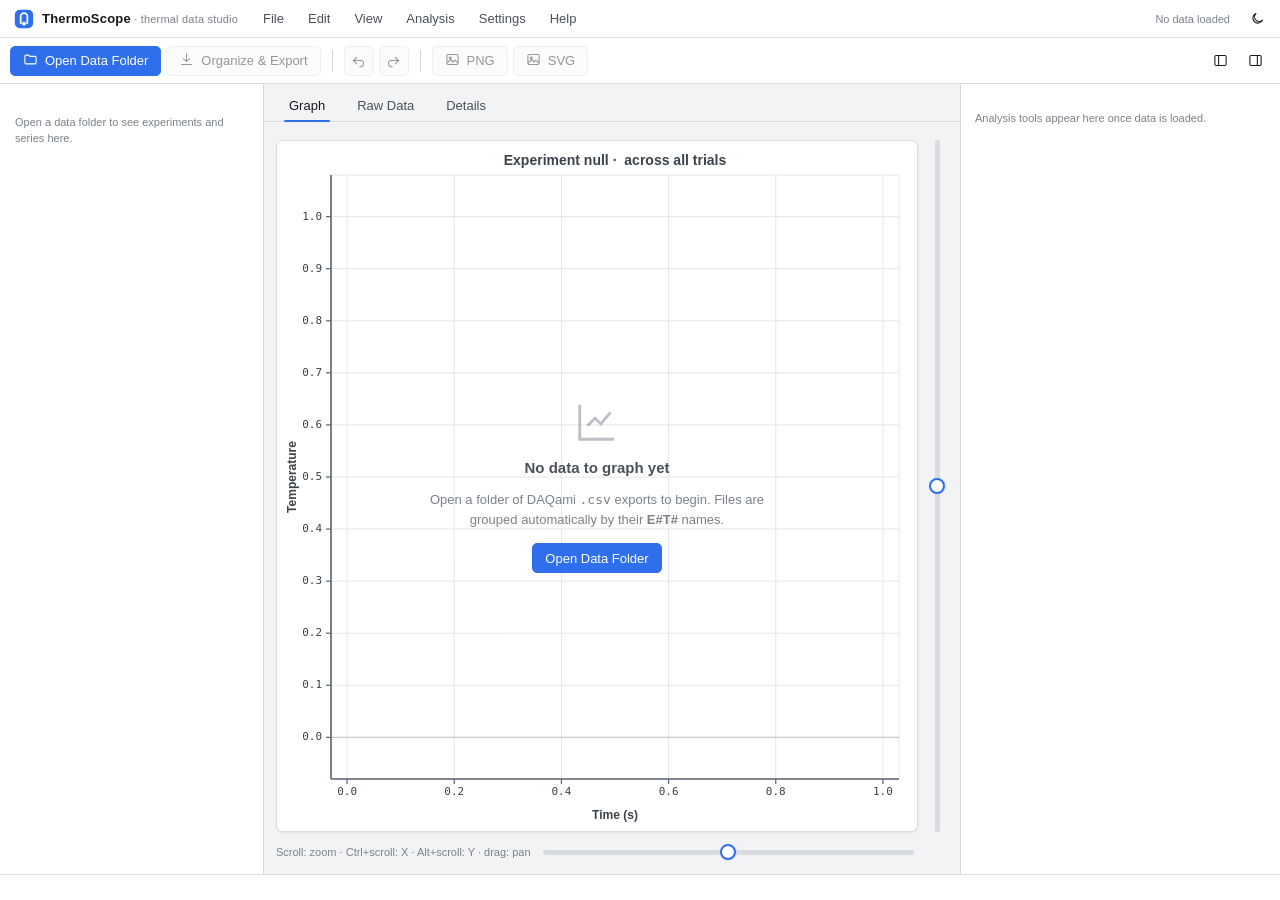
==== commit 1caa6a8f: "Exponential Fit - Expanded the line of best fit tool to include more regression types." ====
--- a/ThermoScope.html
+++ b/ThermoScope.html
@@ -346,12 +346,16 @@
 
 /* toast */
 .toast-host { position: fixed; bottom: 40px; left: 50%; transform: translateX(-50%); z-index: 400; display: flex; flex-direction: column; gap: 8px; align-items: center; }
-.toast { background: var(--text); color: var(--surface); padding: 9px 16px; border-radius: 20px; font-size: var(--fs-sm); box-shadow: var(--menu-shadow); opacity: 0; transform: translateY(8px); transition: all .2s; font-weight: 500; }
+.toast { display: inline-flex; align-items: center; gap: 12px; background: var(--text); color: var(--surface); padding: 9px 10px 9px 16px; border-radius: 20px; font-size: var(--fs-sm); box-shadow: var(--menu-shadow); opacity: 0; transform: translateY(8px); transition: all .2s; font-weight: 500; }
 .toast.show { opacity: 1; transform: none; }
+.toast-action { background: var(--accent); color: #fff; border: 0; padding: 4px 12px; border-radius: 14px; font-weight: 600; font-size: var(--fs-xs); cursor: pointer; }
+.toast-action:hover { filter: brightness(1.08); }
 
 /* manual-item rows */
 .mp-entry .mp-label { flex: 1; height: 26px; min-width: 0; background: var(--sunken); border: 1px solid var(--border); border-radius: var(--r-sm); padding: 0 8px; color: var(--text); outline: none; font-size: var(--fs-xs); }
 .mp-entry .mp-label:focus { border-color: var(--accent); box-shadow: 0 0 0 3px var(--accent-weak); }
+.mp-entry.mp-entry-top { align-items: flex-start; }
+.mp-entry textarea.mp-note { height: auto; min-height: 26px; padding: 5px 8px; line-height: 1.4; font-family: var(--ui); resize: none; overflow: hidden; }
 .mp-entry .mini { width: 26px; height: 26px; flex: 0 0 auto; padding: 0; display: inline-flex; align-items: center; justify-content: center; border-radius: var(--r-sm); border: 1px solid var(--border); background: var(--surface-2); color: var(--text-2); }
 .mp-entry .mini:hover { background: var(--surface-3); }
 .mp-entry .mini svg { width: 14px; height: 14px; }
@@ -1564,6 +1568,185 @@
     return { xs: xs, ys: ys };
   }
 
+  /* ---------------------------------------------------------------------------
+   * Exponential (Newton's-law) fit:  T(t) = Tinf + (T0 - Tinf) * e^(-(t-t0)/tau)
+   *
+   * Because real thermocouple runs are noisy and epoxy curing is exothermic (so a
+   * run may rise, peak, then fall), the fit is done over a chosen slice and takes
+   * a direction hint and an optional fixed asymptote:
+   *   opts.direction : 'cooling' (decays to Tinf below) | 'heating' (rises to Tinf
+   *                    above) | 'auto' (pick by net change over the slice)
+   *   opts.baseline  : number  — fix Tinf to this value (e.g. ambient); else it is
+   *                    estimated by a search that maximises the linearised R².
+   * Method: for a given Tinf the model linearises to  ln|T - Tinf| = a + b·t, a
+   * plain regression, with tau = -1/b. When Tinf is free we scan candidate
+   * asymptotes and keep the best R². Returns null if it can't fit.
+   * ------------------------------------------------------------------------- */
+  function expFit(xs, ys, opts) {
+    opts = opts || {};
+    var pts = [];
+    for (var i = 0; i < xs.length; i++) { if (!isNaN(xs[i]) && !isNaN(ys[i])) pts.push([xs[i], ys[i]]); }
+    if (pts.length < 4) return null;
+    var t0 = pts[0][0], y0 = pts[0][1], yEnd = pts[pts.length - 1][1];
+    var lo = Infinity, hi = -Infinity;
+    pts.forEach(function (p) { if (p[1] < lo) lo = p[1]; if (p[1] > hi) hi = p[1]; });
+    if (hi - lo < 1e-9) return null;
+    var dir = opts.direction;
+    if (dir !== 'heating' && dir !== 'cooling') dir = (yEnd >= y0) ? 'heating' : 'cooling';
+    var s = dir === 'heating' ? -1 : 1;   // sign of (T - Tinf): heating -> below asymptote
+
+    function tryTinf(Tinf) {
+      // regress z = ln(s*(y - Tinf)) on t; needs s*(y-Tinf) > 0 for all used points
+      var n = 0, sx = 0, sz = 0, sxx = 0, sxz = 0, szz = 0, used = 0;
+      for (var k = 0; k < pts.length; k++) {
+        var d = s * (pts[k][1] - Tinf);
+        if (d <= 1e-6) continue;
+        var z = Math.log(d), x = pts[k][0];
+        n++; sx += x; sz += z; sxx += x * x; sxz += x * z; szz += z * z; used++;
+      }
+      if (n < 3) return null;
+      var den = n * sxx - sx * sx; if (den === 0) return null;
+      var b = (n * sxz - sx * sz) / den;
+      if (b >= 0) return null;                       // must decay in z (real time constant)
+      var a = (sz - b * sx) / n;
+      var r = (n * sxz - sx * sz) / Math.sqrt(den * (n * szz - sz * sz));
+      return { Tinf: Tinf, a: a, b: b, r2: r * r, used: used };
+    }
+
+    var best = null;
+    if (typeof opts.baseline === 'number' && isFinite(opts.baseline)) {
+      best = tryTinf(opts.baseline);
+    } else {
+      // scan asymptotes just beyond the data on the appropriate side
+      var span = hi - lo, margin = Math.max(span * 0.02, 1e-3);
+      var from, to;
+      if (dir === 'heating') { from = hi + margin; to = hi + span * 1.5 + margin; }   // above data
+      else { from = lo - span * 1.5 - margin; to = lo - margin; }                      // below data
+      var STEPS = 60;
+      for (var q = 0; q <= STEPS; q++) {
+        var cand = from + (to - from) * (q / STEPS);
+        var r = tryTinf(cand);
+        if (r && (!best || r.r2 > best.r2)) best = r;
+      }
+    }
+    if (!best) return null;
+    var tau = -1 / best.b;
+    if (!(tau > 0) || !isFinite(tau)) return null;
+    // y(x) = Tinf + s*exp(a + b*x)
+    return {
+      Tinf: best.Tinf, a: best.a, b: best.b, s: s, tau: tau, r2: best.r2,
+      direction: dir, T0: best.Tinf + s * Math.exp(best.a + best.b * t0), tStart: t0,
+      halfLife: tau * Math.LN2, used: best.used,
+    };
+  }
+  function expEval(fit, x) { return fit.Tinf + fit.s * Math.exp(fit.a + fit.b * x); }
+
+  /* Solve a small dense linear system M·x = b by Gaussian elimination with partial
+   * pivoting. M is n×n (row-major arrays), b length n. Returns x, or null. */
+  function gaussSolve(M, b) {
+    var n = b.length, i, j, k;
+    var A = M.map(function (r, idx) { return r.slice().concat([b[idx]]); });
+    for (i = 0; i < n; i++) {
+      var piv = i; for (k = i + 1; k < n; k++) if (Math.abs(A[k][i]) > Math.abs(A[piv][i])) piv = k;
+      if (Math.abs(A[piv][i]) < 1e-12) return null;
+      var tmp = A[i]; A[i] = A[piv]; A[piv] = tmp;
+      for (k = i + 1; k < n; k++) {
+        var f = A[k][i] / A[i][i];
+        for (j = i; j <= n; j++) A[k][j] -= f * A[i][j];
+      }
+    }
+    var x = new Array(n);
+    for (i = n - 1; i >= 0; i--) {
+      var s = A[i][n]; for (j = i + 1; j < n; j++) s -= A[i][j] * x[j];
+      x[i] = s / A[i][i];
+    }
+    return x;
+  }
+
+  /* Polynomial least-squares fit of the given degree. x is centered/scaled first
+   * for numerical stability (time in seconds otherwise blows up the powers). */
+  function polyFit(xs, ys, degree) {
+    var X = [], Y = [], i;
+    for (i = 0; i < xs.length; i++) { if (isFinite(xs[i]) && isFinite(ys[i])) { X.push(xs[i]); Y.push(ys[i]); } }
+    var n = X.length; degree = Math.max(1, Math.min(6, degree | 0));
+    if (n < degree + 1) return null;
+    var mean = 0; for (i = 0; i < n; i++) mean += X[i]; mean /= n;
+    var span = X[n - 1] - X[0]; var scale = Math.abs(span) > 1e-9 ? span / 2 : 1;
+    var S = new Array(2 * degree + 1); for (i = 0; i <= 2 * degree; i++) S[i] = 0;
+    var b = new Array(degree + 1); for (i = 0; i <= degree; i++) b[i] = 0;
+    for (i = 0; i < n; i++) {
+      var z = (X[i] - mean) / scale, p = 1;
+      for (var k = 0; k <= 2 * degree; k++) { S[k] += p; p *= z; }
+      p = 1; for (k = 0; k <= degree; k++) { b[k] += p * Y[i]; p *= z; }
+    }
+    var M = []; for (i = 0; i <= degree; i++) { M[i] = []; for (var j2 = 0; j2 <= degree; j2++) M[i][j2] = S[i + j2]; }
+    var coeffs = gaussSolve(M, b); if (!coeffs) return null;
+    var fit = { type: 'poly', coeffs: coeffs, mean: mean, scale: scale, degree: degree };
+    var meanY = 0; for (i = 0; i < n; i++) meanY += Y[i]; meanY /= n;
+    var ssr = 0, sst = 0; for (i = 0; i < n; i++) { var e = Y[i] - polyEval(fit, X[i]); ssr += e * e; sst += (Y[i] - meanY) * (Y[i] - meanY); }
+    fit.r2 = sst > 0 ? 1 - ssr / sst : 1;
+    return fit;
+  }
+  function polyEval(fit, x) {
+    var z = (x - fit.mean) / fit.scale, y = 0, p = 1;
+    for (var k = 0; k < fit.coeffs.length; k++) { y += fit.coeffs[k] * p; p *= z; }
+    return y;
+  }
+
+  /* Logarithmic fit y = a + b·ln(t − t0), where t0 shifts the domain positive. */
+  function logFit(xs, ys) {
+    var X = [], Y = [], i, xmin = Infinity;
+    for (i = 0; i < xs.length; i++) { if (isFinite(xs[i]) && isFinite(ys[i])) { X.push(xs[i]); Y.push(ys[i]); if (xs[i] < xmin) xmin = xs[i]; } }
+    if (X.length < 2) return null;
+    var shift = xmin - 1;   // ensures t - shift >= 1 > 0
+    var lx = X.map(function (x) { return Math.log(x - shift); });
+    var reg = linearRegression(lx, Y); if (!reg) return null;
+    return { type: 'log', a: reg.intercept, b: reg.slope, shift: shift, r2: reg.r2 };
+  }
+  function logEval(fit, x) { var d = x - fit.shift; return d > 0 ? fit.a + fit.b * Math.log(d) : NaN; }
+
+  /* Rich per-series features over a slice (used by the Features & Settling tool).
+   * settleBand: settling time = first time after which |y - yEnd| stays <= band.
+   * threshold : first crossing time of that level (null if never). */
+  function featureStats(xs, ys, opts) {
+    opts = opts || {};
+    var st = seriesStats(xs, ys);
+    if (!st) return null;
+    var n = xs.length;
+    var startY = NaN, endY = NaN, i;
+    for (i = 0; i < n; i++) { if (!isNaN(ys[i])) { startY = ys[i]; break; } }
+    for (i = n - 1; i >= 0; i--) { if (!isNaN(ys[i])) { endY = ys[i]; break; } }
+    // max |rate| via local slope between neighbours
+    var maxRate = 0, maxRateX = NaN;
+    for (i = 0; i < n - 1; i++) {
+      var dx = xs[i + 1] - xs[i]; if (!(dx > 0)) continue;
+      var dy = ys[i + 1] - ys[i]; if (isNaN(dy)) continue;
+      var rate = dy / dx;
+      if (Math.abs(rate) > Math.abs(maxRate)) { maxRate = rate; maxRateX = (xs[i] + xs[i + 1]) / 2; }
+    }
+    // settling time: last index where |y-endY| > band, then the next sample time
+    var settleX = null;
+    if (opts.settleBand != null && opts.settleBand >= 0 && !isNaN(endY)) {
+      var lastOut = -1;
+      for (i = 0; i < n; i++) { if (!isNaN(ys[i]) && Math.abs(ys[i] - endY) > opts.settleBand) lastOut = i; }
+      settleX = lastOut < 0 ? (isNaN(xs[0]) ? null : xs[0]) : (lastOut + 1 < n ? xs[lastOut + 1] : null);
+      if (settleX != null && xs.length) settleX = settleX - xs[0];   // relative to slice start
+    }
+    var thrX = null;
+    if (opts.threshold != null && isFinite(opts.threshold)) {
+      var cr = thresholdCrossings(xs, ys, opts.threshold);
+      if (cr.length) thrX = cr[0].x;
+    }
+    return {
+      min: st.min, max: st.max, mean: st.mean, range: st.max - st.min,
+      argMinX: st.argMinX, argMaxX: st.argMaxX,
+      start: startY, end: endY, net: endY - startY,
+      timeToPeak: isNaN(st.argMaxX) || !xs.length ? NaN : st.argMaxX - xs[0],
+      maxRate: maxRate, maxRateX: maxRateX,
+      settleX: settleX, thresholdX: thrX, count: st.count,
+    };
+  }
+
   TS.Analysis = {
     aggregateSeries: aggregateSeries,
     floorIndex: floorIndex,
@@ -1578,6 +1761,13 @@
     seriesStats: seriesStats,
     thresholdCrossings: thresholdCrossings,
     averageSeries: averageSeries,
+    expFit: expFit,
+    expEval: expEval,
+    polyFit: polyFit,
+    polyEval: polyEval,
+    logFit: logFit,
+    logEval: logEval,
+    featureStats: featureStats,
   };
 })(window.TS = window.TS || {});
 
@@ -1793,7 +1983,7 @@
       c.arcTo(x, y, x + w, y, r);
       c.closePath();
       if (s.fill) { c.globalAlpha = s.fillAlpha == null ? 1 : s.fillAlpha; c.fillStyle = s.fill; c.fill(); c.globalAlpha = 1; }
-      if (s.stroke) { c.globalAlpha = 1; c.strokeStyle = s.stroke; c.lineWidth = s.width || 1; c.stroke(); }
+      if (s.stroke) { c.globalAlpha = s.strokeAlpha == null ? 1 : s.strokeAlpha; c.strokeStyle = s.stroke; c.lineWidth = s.width || 1; if (s.dash) c.setLineDash(s.dash); c.stroke(); c.setLineDash([]); c.globalAlpha = 1; }
     },
     text: function (str, x, y, s) {
       var c = this.ctx;
@@ -2018,6 +2208,8 @@
     var sy = makeScale(v.yMin, v.yMax, plot.y + plot.h, plot.y);
     var xt = niceTicks(v.xMin, v.xMax, Math.max(3, Math.round(plot.w / 90)));
 
+    var annotationBoxes = [];   // pixel rects of annotation labels, for hit-testing
+
     // ---- grid + data (clipped) ----
     rd.save();
     rd.clipRect(plot.x, plot.y, plot.w, plot.h);
@@ -2072,20 +2264,31 @@
     (ov.averageLines || []).forEach(function (a) {
       drawPolyline(rd, a.xs, a.ys, sx, sy, v, { color: a.color, width: a.width || 2.4, dash: a.dash || [], alpha: a.alpha });
     });
-    // best-fit lines: solid within the fitted range, dotted where extrapolated
-    (ov.bestFit || []).forEach(function (b) {
-      function yAt(x) { return sy.toPixel(b.slope * x + b.intercept); }
-      var fmin = b.fitMin == null ? b.drawMin : b.fitMin, fmax = b.fitMax == null ? b.drawMax : b.fitMax;
-      if (b.drawMin < fmin) {
-        rd.beginPath(); rd.moveTo(sx.toPixel(b.drawMin), yAt(b.drawMin)); rd.lineTo(sx.toPixel(fmin), yAt(fmin));
-        rd.strokePath({ color: b.color, width: 2, dash: [2, 4] });
+    // curve fits (linear / poly / log / exp): sampled from the model's eval(x).
+    // In-range styled per the toggle (dotted by default); outside range always
+    // dotted; optionally extended across the whole visible range.
+    (ov.curveFit || []).forEach(function (c) {
+      var fmn = c.fitMin, fmx = c.fitMax;
+      var start = c.extend ? Math.min(v.xMin, c.drawMin) : c.drawMin;
+      var end = c.extend ? Math.max(v.xMax, c.drawMax) : c.drawMax;
+      function seg(x0, x1, dash, w) {
+        if (!(x1 > x0)) return;
+        var N = 96, pen = false, drawn = 0; rd.beginPath();
+        for (var i = 0; i <= N; i++) {
+          var x = x0 + (x1 - x0) * (i / N), y = c.eval(x);
+          if (!isFinite(y)) { pen = false; continue; }
+          var px = sx.toPixel(x), py = sy.toPixel(y);
+          // stop runaway growth (exp extrapolation) from producing huge coordinates
+          if (py < -8000 || py > 8000) { pen = false; continue; }
+          if (!pen) { rd.moveTo(px, py); pen = true; } else rd.lineTo(px, py);
+          drawn++;
+        }
+        if (drawn) rd.strokePath({ color: c.color, width: w, dash: dash || [] });
       }
-      if (b.drawMax > fmax) {
-        rd.beginPath(); rd.moveTo(sx.toPixel(fmax), yAt(fmax)); rd.lineTo(sx.toPixel(b.drawMax), yAt(b.drawMax));
-        rd.strokePath({ color: b.color, width: 2, dash: [2, 4] });
-      }
-      rd.beginPath(); rd.moveTo(sx.toPixel(fmin), yAt(fmin)); rd.lineTo(sx.toPixel(fmax), yAt(fmax));
-      rd.strokePath({ color: b.color, width: 2.2 });
+      var inDash = c.style === 'solid' ? null : [2, 4];
+      if (start < fmn) seg(start, fmn, [2, 4], 2);
+      if (end > fmx) seg(fmx, end, [2, 4], 2);
+      seg(fmn, fmx, inDash, c.style === 'solid' ? 2.4 : 2);
     });
     // threshold lines
     (ov.thresholds || []).forEach(function (th) {
@@ -2136,6 +2339,26 @@
       rd.beginPath(); approxCircle(rd, px, py, 4.5); rd.strokePath({ color: T.surface, width: 1.4 });
       if (p.label) labelChip(rd, p.label, px + 10 + rd.measureText(p.label, 11) / 2, py - 12, { color: p.color, bg: T.labelBg, border: T.gridMajor, align: 'center' });
     });
+    // anchored annotations: leader line + draggable multi-line label box (auto-wrapped
+    // near the graph edge; boxes + anchors returned for hit-testing / dragging)
+    (ov.annotations || []).forEach(function (a) {
+      var ax = sx.toPixel(a.x), ay = sy.toPixel(a.y);
+      var size = 11, lineH = 15, padX = 8, padY = 5;
+      var maxTextW = Math.max(40, plot.w - 40);   // wrap only when it would reach the graph edge
+      var lines = wrapText(rd, a.text || '', maxTextW, size, UI_FONT);
+      var tw = 0; lines.forEach(function (L) { tw = Math.max(tw, rd.measureText(L || ' ', size, UI_FONT)); });
+      var bw = Math.max(20, tw) + padX * 2, bh = lines.length * lineH + padY * 2;
+      var lx = ax + a.dx, ly = ay + a.dy, bx = lx - bw / 2, by = ly - bh / 2;
+      bx = Math.max(plot.x + 2, Math.min(plot.x + plot.w - bw - 2, bx));   // keep on-plot
+      by = Math.max(plot.y + 2, Math.min(plot.y + plot.h - bh - 2, by));
+      var bcx = bx + bw / 2, bcy = by + bh / 2;
+      rd.beginPath(); rd.moveTo(ax, ay); rd.lineTo(bcx, bcy); rd.strokePath({ color: T.mutedText, width: 1, dash: [3, 3] });
+      drawMarker(rd, 'circle', ax, ay, 3, { color: T.crosshair, alpha: 1 });
+      rd.beginPath(); approxCircle(rd, ax, ay, 3); rd.strokePath({ color: T.surface, width: 1 });
+      rd.roundRect(bx, by, bw, bh, 5, { fill: T.labelBg, fillAlpha: 0.97, stroke: T.gridMajor, width: 1 });
+      lines.forEach(function (L, i) { rd.text(L, bcx, by + padY + i * lineH + lineH / 2, { color: T.text, size: size, align: 'center', baseline: 'middle' }); });
+      annotationBoxes.push({ id: a.id, x: bx, y: by, w: bw, h: bh, ax: ax, ay: ay });
+    });
 
     rd.restore(); // end clip
 
@@ -2180,10 +2403,11 @@
       titleBox = { x: cx - tw / 2 - 8, y: 6, w: tw + 16 + 18, h: 26 };  // clickable rename region (CSS px)
     }
 
-    // ---- legend (inside top-right) ----
-    if (scene.legend !== false) drawLegend(rd, series, ov, plot, T);
-
-    return { plot: plot, sx: sx, sy: sy, xTicks: xt, yTicks: yt, titleBox: titleBox };
+    // ---- legend (draggable, snaps to a corner) ----
+    var legendBox = null;
+    if (scene.legend !== false) legendBox = drawLegend(rd, series, ov, plot, T, scene.legendCorner || 'tr', scene._legendDrag);
+
+    return { plot: plot, sx: sx, sy: sy, xTicks: xt, yTicks: yt, titleBox: titleBox, legendBox: legendBox, annotationBoxes: annotationBoxes };
   }
 
   function drawMinor(rd, tk, axis, sx, sy, plot, T) {
@@ -2260,18 +2484,47 @@
     rd.strokePath(style);
   }
 
-  function drawLegend(rd, series, ov, plot, T) {
+  /* Word-wrap text to a max pixel width, honoring explicit newlines. */
+  function wrapText(rd, text, maxW, size, font) {
+    var lines = [];
+    String(text).split('\n').forEach(function (para) {
+      if (para === '') { lines.push(''); return; }
+      var words = para.split(/\s+/), cur = '';
+      for (var i = 0; i < words.length; i++) {
+        var test = cur ? cur + ' ' + words[i] : words[i];
+        if (cur && rd.measureText(test, size, font) > maxW) { lines.push(cur); cur = words[i]; }
+        else cur = test;
+      }
+      if (cur) lines.push(cur);
+    });
+    return lines.length ? lines : [''];
+  }
+
+  function drawLegend(rd, series, ov, plot, T, corner, dragPos) {
     var items = [];
     series.forEach(function (s) { if (s.visibility !== 'off') items.push({ label: s.label, color: s.color, shape: s.plotType === 'scatter' ? s.shape : 'line' }); });
     (ov.averageLines || []).forEach(function (a) { if (a.label) items.push({ label: a.label, color: a.color, shape: 'line' }); });
-    if (items.length === 0) return;
+    if (items.length === 0) return null;
     var size = 11, rowH = 17, padX = 10, padY = 8, swatch = 14;
     var maxLabel = 0;
     items.forEach(function (it) { maxLabel = Math.max(maxLabel, rd.measureText(it.label, size, UI_FONT)); });
     var boxW = swatch + 7 + maxLabel + padX * 2;
     var boxH = items.length * rowH + padY * 2;
-    var bx = plot.x + plot.w - boxW - 10, by = plot.y + 10;
-    rd.roundRect(bx, by, boxW, boxH, 6, { fill: T.surface, fillAlpha: 0.92, stroke: T.gridMajor, width: 1 });
+    function cornerXY(cn) {
+      var right = (cn || 'tr').indexOf('r') >= 0, bottom = (cn || 'tr').indexOf('b') >= 0;
+      return { x: right ? plot.x + plot.w - boxW - 10 : plot.x + 10, y: bottom ? plot.y + plot.h - boxH - 10 : plot.y + 10 };
+    }
+    var bx, by, boxAlpha = 0.92;
+    if (dragPos) {   // following the cursor mid-drag
+      bx = Math.max(plot.x + 2, Math.min(plot.x + plot.w - boxW - 2, dragPos.x));
+      by = Math.max(plot.y + 2, Math.min(plot.y + plot.h - boxH - 2, dragPos.y));
+      boxAlpha = 0.55;   // slightly transparent while held
+      var gp = cornerXY(dragPos.snapCorner);   // dotted outline showing where it will snap
+      rd.roundRect(gp.x, gp.y, boxW, boxH, 6, { stroke: T.crosshair, width: 1.5, dash: [5, 4], strokeAlpha: 0.9 });
+    } else {
+      var xy = cornerXY(corner); bx = xy.x; by = xy.y;
+    }
+    rd.roundRect(bx, by, boxW, boxH, 6, { fill: T.surface, fillAlpha: boxAlpha, stroke: T.gridMajor, width: 1 });
     items.forEach(function (it, i) {
       var cy = by + padY + i * rowH + rowH / 2;
       var swx = bx + padX;
@@ -2283,6 +2536,7 @@
       }
       rd.text(it.label, swx + swatch + 7, cy, { color: T.text, size: size, align: 'left', baseline: 'middle' });
     });
+    return { x: bx, y: by, w: boxW, h: boxH };
   }
 
   TS.Renderer = {
@@ -2400,6 +2654,7 @@
       this._scene = scene;
       if (this.autoMode && this._autoDirty) { this._computeAutoBounds(scene); this._autoDirty = false; }
       scene.view = this.view;
+      if (this._legendDrag) scene._legendDrag = this._legendDrag;   // live legend follow while dragging
 
       var c = this.ctx;
       c.setTransform(this._dpr, 0, 0, this._dpr, 0, 0);
@@ -2515,6 +2770,25 @@
       if (e.button !== 0) return;    // left button only (right = context menu)
       var p = this._rel(e);
       if (!this._inPlot(p) || !this._layout.sx) return;
+      // drag an annotation's anchor dot (re-anchors; the box stays put)
+      var anc = this._hitAnnotationAnchor(p);
+      if (anc) {
+        this._drag = { type: 'anchor', id: anc.id, boxX: anc.x + anc.w / 2, boxY: anc.y + anc.h / 2 };
+        this.canvas.style.cursor = 'grabbing'; return;
+      }
+      // drag an annotation label
+      var ann = this._hitAnnotation(p);
+      if (ann) {
+        var L = this._layout, a = this._annotationById(ann.id);
+        this._drag = { type: 'annot', id: ann.id, ax: L.sx.toPixel(a.x), ay: L.sy.toPixel(a.y) };
+        this.canvas.style.cursor = 'grabbing'; return;
+      }
+      // drag the legend
+      var lb = this._hitLegend(p);
+      if (lb) {
+        this._drag = { type: 'legend', offX: p.x - lb.x, offY: p.y - lb.y };
+        this._legendDrag = { x: lb.x, y: lb.y }; this.canvas.style.cursor = 'grabbing'; return;
+      }
       // hit-test manual points for dragging
       var hit = this._hitManualPoint(p);
       if (hit) { this._drag = { type: 'point', id: hit.id }; this.canvas.style.cursor = 'grabbing'; return; }
@@ -2529,6 +2803,26 @@
         var px = L.sx.toPixel(pts[i].x), py = L.sy.toPixel(pts[i].y);
         if (Math.abs(px - p.x) <= 8 && Math.abs(py - p.y) <= 8) return pts[i];
       }
+      return null;
+    },
+    _hitAnnotation: function (p) {
+      var boxes = this._layout && this._layout.annotationBoxes; if (!boxes) return null;
+      for (var i = boxes.length - 1; i >= 0; i--) { var b = boxes[i]; if (p.x >= b.x && p.x <= b.x + b.w && p.y >= b.y && p.y <= b.y + b.h) return b; }
+      return null;
+    },
+    _hitAnnotationAnchor: function (p) {
+      var boxes = this._layout && this._layout.annotationBoxes; if (!boxes) return null;
+      for (var i = boxes.length - 1; i >= 0; i--) { var b = boxes[i]; if (b.ax != null && Math.abs(p.x - b.ax) <= 8 && Math.abs(p.y - b.ay) <= 8) return b; }
+      return null;
+    },
+    _annotationById: function (id) {
+      var arr = this._scene && this._scene.overlays && this._scene.overlays.annotations || [];
+      for (var i = 0; i < arr.length; i++) if (arr[i].id === id) return arr[i];
+      return null;
+    },
+    _hitLegend: function (p) {
+      var b = this._layout && this._layout.legendBox;
+      if (b && p.x >= b.x && p.x <= b.x + b.w && p.y >= b.y && p.y <= b.y + b.h) return b;
       return null;
     },
     _onMove: function (e) {
@@ -2550,6 +2844,20 @@
           var x = L2.sx.toData(p.x), y = L2.sy.toData(p.y);
           if (this.opts.onManualPointMove) this.opts.onManualPointMove(this._drag.id, x, y);
           this.render();
+        } else if (this._drag.type === 'annot') {
+          if (this.opts.onAnnotationMove) this.opts.onAnnotationMove(this._drag.id, p.x - this._drag.ax, p.y - this._drag.ay);
+          this.render();
+        } else if (this._drag.type === 'anchor') {
+          var La = this._layout;
+          if (this.opts.onAnnotationAnchorMove) this.opts.onAnnotationAnchorMove(this._drag.id, La.sx.toData(p.x), La.sy.toData(p.y), this._drag.boxX - p.x, this._drag.boxY - p.y);
+          this.render();
+        } else if (this._drag.type === 'legend') {
+          var Ll = this._layout, lb = Ll.legendBox, plt = Ll.plot;
+          var nx = p.x - this._drag.offX, ny = p.y - this._drag.offY;
+          var w = lb ? lb.w : 0, h = lb ? lb.h : 0, ccx = nx + w / 2, ccy = ny + h / 2;
+          var snap = (ccy < plt.y + plt.h / 2 ? 't' : 'b') + (ccx < plt.x + plt.w / 2 ? 'l' : 'r');
+          this._legendDrag = { x: nx, y: ny, snapCorner: snap };
+          this.render();
         }
         return;
       }
@@ -2557,8 +2865,13 @@
       // modal / color popover sitting above the chart doesn't drive the crosshair.
       if (!this._layout || !this._layout.sx) return;
       if (e.target === this.canvas && this._inPlot(p)) {
-        this.canvas.style.cursor = this._hitManualPoint(p) ? 'grab' : 'crosshair';
-        this._updateHover(p);
+        if (this._hitAnnotationAnchor(p) || this._hitAnnotation(p) || this._hitLegend(p)) {
+          this.canvas.style.cursor = 'grab';
+          if (this._hover) { this._hover = null; this.render(); if (this.opts.onHoverEnd) this.opts.onHoverEnd(); }
+        } else {
+          this.canvas.style.cursor = this._hitManualPoint(p) ? 'grab' : 'crosshair';
+          this._updateHover(p);
+        }
       } else {
         if (this._hover) { this._hover = null; this.render(); if (this.opts.onHoverEnd) this.opts.onHoverEnd(); }
         if (e.target === this.canvas) this.canvas.style.cursor = 'default';
@@ -2566,11 +2879,17 @@
     },
     _onUp: function () {
       if (this._drag) {
-        var wasPoint = this._drag.type === 'point';
+        var type = this._drag.type;
         this._drag = null;
         this.canvas.style.cursor = 'crosshair';
-        if (wasPoint && this.opts.onManualPointDrop) this.opts.onManualPointDrop();
-        else if (this.opts.onViewChange) this.opts.onViewChange();
+        if (type === 'point' && this.opts.onManualPointDrop) this.opts.onManualPointDrop();
+        else if ((type === 'annot' || type === 'anchor') && this.opts.onAnnotationDrop) this.opts.onAnnotationDrop();
+        else if (type === 'legend') {
+          var corner = (this._legendDrag && this._legendDrag.snapCorner) || 'tr';
+          this._legendDrag = null;
+          if (this.opts.onLegendMove) this.opts.onLegendMove(corner);
+          this.render();
+        } else if (this.opts.onViewChange) this.opts.onViewChange();
       }
       if (this._down && !this._down.moved && this.opts.onSeriesClick) {
         this.opts.onSeriesClick(this._hitSeries({ x: this._down.x, y: this._down.y }), { ctrl: this._down.ctrl });
@@ -2718,10 +3037,13 @@
     return {
       name: null,             // custom graph name (null = auto-generated)
       manualPoints: [], manualLines: [],
+      annotations: [],        // [{ id, x, y, text, dx, dy }] — anchored labels with a leader line
       stats: [],              // [{ id, kind:'mean'|'median'|'mode'|'stddev'|'meanstd', datasetIds:[...], color, name }]
       statPick: null,         // remembered dataset selection for the Statistics tool
-      bestFit: [], bestFitDomain: freshDomain(),   // [datasetId,...]
-      minmax: [], minmaxDomain: freshDomain(),     // [datasetId,...]
+      bestFit: [], bestFitDomain: freshDomain(),   // [datasetId,...] (legacy; migrated into curveFit)
+      // Unified curve fit: model + per-model options, one line style, optional extend.
+      curveFit: { ids: [], domain: freshDomain(), model: 'exp', polyDegree: 3, direction: 'auto', baseline: null, style: 'dotted', extend: true },
+      features: [], featureDomain: freshDomain(), featureOpts: { threshold: null, settleBand: 1 }, // features & settling
       areas: [], areaDomain: freshDomain(),        // [datasetId,...]
       smooth: {},             // datasetId -> { on:bool, strength:number }
       smoothDomain: freshDomain(),   // x-range the smoothing is applied over (blended at its edges)
@@ -2750,6 +3072,7 @@
         plotType: 'line',
         showGrid: { major: true, minor: false },
         legend: true,
+        legendCorner: 'tr',      // 'tl' | 'tr' | 'bl' | 'br'
         markerSize: 3,
         lineWidth: 1.8,
         datasetStyles: {},
@@ -2770,6 +3093,7 @@
       return clone({
         theme: s.theme, currentExperiment: s.currentExperiment, graphMode: s.graphMode,
         modeSelector: s.modeSelector, plotType: s.plotType, showGrid: s.showGrid, legend: s.legend,
+        legendCorner: s.legendCorner,
         markerSize: s.markerSize, lineWidth: s.lineWidth, datasetStyles: s.datasetStyles,
         trialOffsets: s.trialOffsets, graphs: s.graphs, custom: s.custom,
       });
@@ -2779,6 +3103,7 @@
       var d = clone(snap);
       s.theme = d.theme; s.currentExperiment = d.currentExperiment; s.graphMode = d.graphMode;
       s.modeSelector = d.modeSelector; s.plotType = d.plotType; s.showGrid = d.showGrid; s.legend = d.legend;
+      if (d.legendCorner) s.legendCorner = d.legendCorner;
       s.markerSize = d.markerSize; s.lineWidth = d.lineWidth; s.datasetStyles = d.datasetStyles;
       s.trialOffsets = d.trialOffsets; s.graphs = d.graphs;
       if (d.custom) s.custom = d.custom;
@@ -2952,6 +3277,8 @@
     trash: svg('<path d="M4 7h16M9 7V5a1 1 0 0 1 1-1h4a1 1 0 0 1 1 1v2M6 7l1 13a1 1 0 0 0 1 1h8a1 1 0 0 0 1-1l1-13"/>'),
     pencil: svg('<path d="M14.5 5.5l4 4M4 20l1-4L16 5a1.5 1.5 0 0 1 2 0l1 1a1.5 1.5 0 0 1 0 2L8 19z"/>'),
     zoomBoth: svg('<circle cx="10" cy="10" r="6.4"/><path d="M20.5 20.5l-5.6-5.6"/><path d="M10 7.2v5.6M7.2 10h5.6"/>'),
+    expfit: svg('<path d="M4 4v16h16" /><path d="M4 18C10 18 8 6 20 6" />'),
+    note: svg('<path d="M5 4h14a1 1 0 0 1 1 1v10l-5 5H5a1 1 0 0 1-1-1V5a1 1 0 0 1 1-1z"/><path d="M20 15h-4a1 1 0 0 0-1 1v4"/><path d="M8 9h8M8 13h4"/>'),
     zoomX: svg('<circle cx="10" cy="10" r="6.4"/><path d="M20.5 20.5l-5.6-5.6"/><path d="M7.3 10h5.4M8.9 8.4 7.3 10l1.6 1.6M11.1 8.4 12.7 10l-1.6 1.6"/>'),
     zoomY: svg('<circle cx="10" cy="10" r="6.4"/><path d="M20.5 20.5l-5.6-5.6"/><path d="M10 7.3v5.4M8.4 8.9 10 7.3l1.6 1.6M8.4 11.1 10 12.7l1.6-1.6"/>'),
     panelLeft: svg('<rect x="3" y="4" width="18" height="16" rx="2"/><path d="M9 4v16"/>'),
@@ -3189,12 +3516,19 @@
   function clearNode(n) { while (n.firstChild) n.removeChild(n.firstChild); }
 
   var toastTimer;
-  function toast(msg) {
+  function toast(msg, action) {
     var host = els.toastHost; clearNode(host);
-    var t = el('div', { class: 'toast', text: msg }); host.appendChild(t);
+    var t = el('div', { class: 'toast' }, [el('span', { text: msg })]);
+    var dur = 2600;
+    if (action) {
+      var b = el('button', { class: 'toast-action', text: action.label });
+      b.addEventListener('click', function () { action.onClick(); t.classList.remove('show'); setTimeout(function () { clearNode(host); }, 250); });
+      t.appendChild(b); dur = 9000;   // give time to act
+    }
+    host.appendChild(t);
     requestAnimationFrame(function () { t.classList.add('show'); });
     clearTimeout(toastTimer);
-    toastTimer = setTimeout(function () { t.classList.remove('show'); setTimeout(function () { clearNode(host); }, 250); }, 2600);
+    toastTimer = setTimeout(function () { t.classList.remove('show'); setTimeout(function () { clearNode(host); }, 250); }, dur);
   }
 
   /* ------------------------------- modal --------------------------------- */
@@ -3466,8 +3800,9 @@
         { label: 'Open Data Folder…', key: 'Ctrl+O', action: openFolder },
         { label: 'Organize & Export CSV…', action: organizeDialog, disabled: noData },
         { sep: 1 },
-        { label: 'Save Session…', action: saveSessionDialog, disabled: noData },
-        { label: 'Load Session…', action: loadSession },
+        { label: 'Save Session', key: 'Ctrl+S', action: quickSave, disabled: noData },
+        { label: 'Save Session As…', action: saveSessionDialog, disabled: noData },
+        { label: 'Open Session…', action: loadSession },
         { sep: 1 },
         { label: 'Export Graph as PNG…', action: exportPngDialog, disabled: noData },
         { label: 'Export Graph as SVG', action: exportSvg, disabled: noData },
@@ -3834,9 +4169,30 @@
       : dom.kind === 'manual' ? 'manual range' : 'full range';
   }
 
+  /* Fit a model to a series over range r, returning an eval(x) function and the
+   * model parameters for the readout. Shared by the chart overlay and the tool. */
+  var CURVE_MODELS = { linear: 'Linear', poly: 'Polynomial', log: 'Logarithmic', exp: 'Exponential' };
+  function computeCurveFit(m, r, cf) {
+    var sl = Analysis.sliceXY(m.xs, m.rawYs, r[0], r[1]);
+    if (cf.model === 'linear') {
+      var reg = Analysis.linearRegression(sl.xs, sl.ys); if (!reg) return null;
+      return { eval: function (x) { return reg.slope * x + reg.intercept; }, params: reg, r2: reg.r2 };
+    }
+    if (cf.model === 'poly') {
+      var pf = Analysis.polyFit(sl.xs, sl.ys, cf.polyDegree || 3); if (!pf) return null;
+      return { eval: function (x) { return Analysis.polyEval(pf, x); }, params: pf, r2: pf.r2 };
+    }
+    if (cf.model === 'log') {
+      var lf = Analysis.logFit(sl.xs, sl.ys); if (!lf) return null;
+      return { eval: function (x) { return Analysis.logEval(lf, x); }, params: lf, r2: lf.r2 };
+    }
+    var ef = Analysis.expFit(sl.xs, sl.ys, { direction: cf.direction, baseline: cf.baseline }); if (!ef) return null;
+    return { eval: function (x) { return Analysis.expEval(ef, x); }, params: ef, r2: ef.r2 };
+  }
+
   function computeOverlays(series, g) {
     var T = chartColors();
-    var ov = { averageLines: [], bestFit: [], minmax: [], areas: [], manualPoints: [], manualLines: [], cursors: [], thresholds: [] };
+    var ov = { averageLines: [], curveFit: [], minmax: [], areas: [], manualPoints: [], manualLines: [], annotations: [], cursors: [], thresholds: [] };
     var visible = series.filter(function (s) { return s.visibility !== 'off' && s.xs && s.xs.length; });
 
     (g.stats || []).forEach(function (stat) {
@@ -3862,18 +4218,20 @@
       }
     });
     var meta = graphMetaMap();
-    g.bestFit.forEach(function (id) {
+    var cf = g.curveFit;
+    if (cf && cf.ids) cf.ids.forEach(function (id) {
       var m = meta[id]; if (!m) return;
-      var r = resolveDomain(m, g.bestFitDomain);
-      var sl = Analysis.sliceXY(m.xs, m.rawYs, r[0], r[1]);
-      var reg = Analysis.linearRegression(sl.xs, sl.ys); if (!reg) return;
+      var r = resolveDomain(m, cf.domain);
+      var res = computeCurveFit(m, r, cf); if (!res) return;
       var ext = fullExtent(m);
-      ov.bestFit.push({ slope: reg.slope, intercept: reg.intercept, r2: reg.r2,
+      ov.curveFit.push({ eval: res.eval, style: cf.style, extend: !!cf.extend,
         fitMin: r[0], fitMax: r[1], drawMin: ext[0], drawMax: ext[1], color: m.color, id: id });
     });
-    g.minmax.forEach(function (id) {
+    var featIds = g.features || g.minmax || [];
+    var featDom = g.featureDomain || g.minmaxDomain;
+    featIds.forEach(function (id) {
       var m = meta[id]; if (!m) return;
-      var r = resolveDomain(m, g.minmaxDomain);
+      var r = resolveDomain(m, featDom);
       var sl = Analysis.sliceXY(m.xs, m.rawYs, r[0], r[1]);
       var st = Analysis.seriesStats(sl.xs, sl.ys); if (!st) return;
       ov.minmax.push({ x: st.argMinX, y: st.min, kind: 'min', color: m.color });
@@ -3891,6 +4249,9 @@
     ov.manualLines = g.manualLines.map(function (l) {
       return { id: l.id, axis: l.axis, value: l.value, color: l.color, style: l.style,
         label: l.showLabel === false ? null : (l.label || (l.axis + ' = ' + fmt(l.value, 3))) };
+    });
+    ov.annotations = (g.annotations || []).map(function (a) {
+      return { id: a.id, x: a.x, y: a.y, dx: a.dx || 0, dy: a.dy || -34, text: a.text || '' };
     });
     ov.cursors = g.cursors.map(function (x) { return { x: x, color: accentHex() }; });
     if (g.threshold) {
@@ -3964,7 +4325,7 @@
     return {
       theme: chartColors(), series: series, overlays: computeOverlays(series, g),
       boundaries: computeBoundaries(), trialWindow: trialWindow(),
-      grid: store.state.showGrid, legend: store.state.legend,
+      grid: store.state.showGrid, legend: store.state.legend, legendCorner: store.state.legendCorner || 'tr',
       selection: selection, hasSelection: hasSelection(),
       title: chartTitle(), xLabel: 'Time (s)', yLabel: yAxisLabel(),
     };
@@ -4210,17 +4571,17 @@
       body.appendChild(statisticsEditor(g));
     }, 'Plot the mean, median, mode, std-dev, or a Mean ± SD band across chosen datasets. Each line is frozen when added.');
 
-    tool(host, 'stats', Icons.minmax, 'Min / Max / Mean', g.minmax.length > 0, function (body) {
-      body.appendChild(statsEditor(g));
-    }, 'Mark the minimum and maximum, and read min / max / mean over any x-range.');
+    tool(host, 'features', Icons.minmax, 'Features & Settling', (g.features || g.minmax || []).length > 0, function (body) {
+      body.appendChild(featureEditor(g));
+    }, 'Peaks, range, rates, time-to-threshold and settling time over a range — with a table you can export to CSV.');
 
     tool(host, 'area', Icons.area, 'Area Under Curve', g.areas.length > 0, function (body) {
       body.appendChild(areaEditor(g));
     }, 'Shade and integrate the area under a series over a chosen range.');
 
-    tool(host, 'fit', Icons.line, 'Line of Best Fit', g.bestFit.length > 0, function (body) {
-      body.appendChild(fitEditor(g));
-    }, 'Fit a straight line (solid in range, dotted where extrapolated) and read slope, intercept, and R².');
+    tool(host, 'curvefit', Icons.line, 'Curve Fit', (g.curveFit && g.curveFit.ids.length) > 0, function (body) {
+      body.appendChild(curveFitEditor(g));
+    }, 'Fit a line or curve — linear, polynomial, logarithmic, or exponential (with τ and asymptote) — over a chosen range.');
 
     tool(host, 'smooth', Icons.smooth, 'Smoothing', anySmooth(g), function (body) {
       body.appendChild(smoothEditor(g));
@@ -4229,6 +4590,10 @@
     tool(host, 'manual', Icons.dots, 'Manual Plotting', (g.manualPoints.length + g.manualLines.length) > 0, function (body) {
       body.appendChild(manualEditor(g));
     }, 'Add your own annotation points and reference lines (or double-click the chart to drop a point).');
+
+    tool(host, 'annotate', Icons.note, 'Annotations', (g.annotations || []).length > 0, function (body) {
+      body.appendChild(annotationEditor(g));
+    }, 'Pin a text note to a point on the chart with a leader line; drag the note to place it.');
 
     tool(host, 'cursor', Icons.cursor, 'Dual-Cursor Measure', g.cursors.length > 0, function (body) {
       body.appendChild(cursorEditor(g));
@@ -4396,58 +4761,134 @@
     return wrap;
   }
 
-  function statsEditor(g) {
+  // Number field whose value may be blank (= null): used for optional thresholds.
+  function numFieldOpt(label, value, onset, oncommit) {
+    var input = el('input', { class: 'input mono', type: 'number', step: 'any', value: value == null ? '' : value, placeholder: '—' });
+    input.addEventListener('change', function () { var v = parseFloat(input.value); onset((input.value === '' || isNaN(v)) ? null : v); if (oncommit) oncommit(); });
+    return el('div', { class: 'field', style: 'margin:0' }, [el('label', { text: label }), input]);
+  }
+  function csvCell(s) { s = '' + s; return /[",\r\n]/.test(s) ? '"' + s.replace(/"/g, '""') + '"' : s; }
+
+  /* ---- Features & Settling: rich per-dataset metrics over a range, exportable. ---- */
+  function featureEditor(g) {
+    if (!g.features) g.features = (g.minmax || []).slice();
+    if (!g.featureDomain) g.featureDomain = g.minmaxDomain || TS.freshDomain();
+    if (!g.featureOpts) g.featureOpts = { threshold: null, settleBand: 1 };
+    var opts = g.featureOpts;
     var wrap = el('div', {});
-    wrap.appendChild(datasetPicker('Mark min & max for', g.minmax, function (ids) { g.minmax = ids; store.commit('minmax'); }));
+    wrap.appendChild(el('p', { class: 'hint', text: 'Peaks, range, rates, time-to-threshold and settling time for each chosen dataset over a range. Min & max are marked on the chart; export the full table as CSV.' }));
+    wrap.appendChild(datasetPicker('Measure', g.features, function (ids) { g.features = ids; store.commit('features'); }));
     var out = el('div', { class: 'readout', style: 'margin-top:10px' });
-    function refresh() { renderStatsReadout(out, g); }
-    wrap.appendChild(domainField(g.minmaxDomain, function () { view.render(); refresh(); }, function () { store.commit('minmax-domain'); }));
+    function refresh() { renderFeatureReadout(out, g); }
+    wrap.appendChild(domainField(g.featureDomain, function () { view.render(); refresh(); }, function () { store.commit('feature-domain'); }));
+    var optRow = el('div', { class: 'split', style: 'margin-top:8px' });
+    optRow.appendChild(numFieldOpt('Threshold', opts.threshold, function (v) { opts.threshold = v; }, function () { store.commit('feature-opt'); refresh(); }));
+    optRow.appendChild(numField('Settle ± band', opts.settleBand, function (v) { opts.settleBand = v; }, function () { store.commit('feature-opt'); refresh(); }));
+    wrap.appendChild(optRow);
+    wrap.appendChild(el('p', { class: 'hint', style: 'margin-top:6px', text: 'Threshold = first crossing time. Settling = time until the trace stays within ± the band of its final value.' }));
+    var exp = el('button', { class: 'btn sm', style: 'margin-top:10px', html: Icons.download + ' Export table (CSV)', title: 'Save the measured features for the selected datasets', onclick: function () { exportFeatureCSV(g); } });
+    wrap.appendChild(exp);
     wrap.appendChild(out); refresh();
     return wrap;
   }
-  function renderStatsReadout(out, g) {
+  function renderFeatureReadout(out, g) {
     clearNode(out);
-    if (!g.minmax.length) { out.appendChild(el('div', { class: 'hint', text: 'Select a series above.' })); return; }
-    out.appendChild(el('div', { class: 'hint', style: 'margin-bottom:4px', text: 'over ' + domainLabel(g.minmaxDomain) }));
-    var meta = graphMetaMap();
-    g.minmax.forEach(function (id) {
+    var ids = g.features || [];
+    if (!ids.length) { out.appendChild(el('div', { class: 'hint', text: 'Select a series above.' })); return; }
+    out.appendChild(el('div', { class: 'hint', style: 'margin-bottom:4px', text: 'over ' + domainLabel(g.featureDomain) }));
+    var meta = graphMetaMap(), u = currentUnit(), us = u ? (' ' + u) : '', rateU = u ? (' ' + u + '/s') : ' /s', o = g.featureOpts || {};
+    ids.forEach(function (id) {
       var m = meta[id]; if (!m) return;
-      var r = resolveDomain(m, g.minmaxDomain);
+      var r = resolveDomain(m, g.featureDomain);
       var sl = Analysis.sliceXY(m.xs, m.rawYs, r[0], r[1]);
-      var st = Analysis.seriesStats(sl.xs, sl.ys);
+      var f = Analysis.featureStats(sl.xs, sl.ys, o);
       out.appendChild(el('div', { html: '<b>' + m.label + '</b>' }));
-      if (!st) { out.appendChild(el('div', { html: '<span class="rk">no points in range</span>' })); return; }
-      out.appendChild(el('div', { html: '<span class="rk">min</span><span class="rv">' + fmt(st.min, 3) + ' @ ' + fmt(st.argMinX, 2) + 's</span>' }));
-      out.appendChild(el('div', { html: '<span class="rk">max</span><span class="rv">' + fmt(st.max, 3) + ' @ ' + fmt(st.argMaxX, 2) + 's</span>' }));
-      out.appendChild(el('div', { html: '<span class="rk">mean</span><span class="rv">' + fmt(st.mean, 3) + '</span>' }));
-    });
-  }
-
-  function fitEditor(g) {
+      if (!f) { out.appendChild(el('div', { html: '<span class="rk">no points in range</span>' })); return; }
+      function row(k, v) { out.appendChild(el('div', { html: '<span class="rk">' + k + '</span><span class="rv">' + v + '</span>' })); }
+      row('max', fmt(f.max, 3) + us + ' @ ' + fmt(f.argMaxX, 2) + 's');
+      row('min', fmt(f.min, 3) + us + ' @ ' + fmt(f.argMinX, 2) + 's');
+      row('mean', fmt(f.mean, 3) + us);
+      row('range', fmt(f.range, 3) + us);
+      row('net Δ', fmt(f.net, 3) + us);
+      row('time to peak', isNaN(f.timeToPeak) ? '—' : fmt(f.timeToPeak, 2) + ' s');
+      row('max rate', fmt(f.maxRate, 3) + rateU + ' @ ' + fmt(f.maxRateX, 2) + 's');
+      if (o.threshold != null) row('time to ' + fmt(o.threshold, 1) + us, f.thresholdX == null ? 'never' : fmt(f.thresholdX, 2) + ' s');
+      if (o.settleBand != null) row('settling (±' + fmt(o.settleBand, 2) + ')', f.settleX == null ? '—' : fmt(f.settleX, 2) + ' s');
+    });
+  }
+  function exportFeatureCSV(g) {
+    var ids = g.features || [];
+    if (!ids.length) { toast('Select datasets first'); return; }
+    var meta = graphMetaMap(), u = currentUnit() || '';
+    var head = ['Dataset', 'Min(' + u + ')', 'MinTime(s)', 'Max(' + u + ')', 'MaxTime(s)', 'Mean(' + u + ')', 'Range(' + u + ')',
+      'Start(' + u + ')', 'End(' + u + ')', 'Net(' + u + ')', 'TimeToPeak(s)', 'MaxRate(' + u + '/s)', 'MaxRateTime(s)', 'TimeToThreshold(s)', 'SettlingTime(s)'];
+    var rows = [head.map(csvCell).join(',')];
+    function n(v) { return (v == null || isNaN(v)) ? '' : ('' + (+v.toFixed(4))); }
+    ids.forEach(function (id) {
+      var m = meta[id]; if (!m) return;
+      var r = resolveDomain(m, g.featureDomain);
+      var sl = Analysis.sliceXY(m.xs, m.rawYs, r[0], r[1]);
+      var f = Analysis.featureStats(sl.xs, sl.ys, g.featureOpts); if (!f) return;
+      rows.push([csvCell(m.label), n(f.min), n(f.argMinX), n(f.max), n(f.argMaxX), n(f.mean), n(f.range),
+        n(f.start), n(f.end), n(f.net), n(f.timeToPeak), n(f.maxRate), n(f.maxRateX), n(f.thresholdX), n(f.settleX)].join(','));
+    });
+    saveWithPicker('features.csv', fsTypes('text/csv', ['.csv']), function (cb) { cb(textBlob('﻿' + rows.join('\r\n'), 'text/csv')); });
+  }
+
+  /* ---- Curve Fit: linear / polynomial / logarithmic / exponential. ---- */
+  function curveFitEditor(g) {
+    if (!g.curveFit) g.curveFit = { ids: [], domain: TS.freshDomain(), model: 'exp', polyDegree: 3, direction: 'auto', baseline: null, style: 'dotted', extend: true };
+    var cf = g.curveFit;
+    if (!cf.ids.length && g.bestFit && g.bestFit.length) { cf.ids = g.bestFit.slice(); cf.model = 'linear'; if (g.bestFitDomain) cf.domain = g.bestFitDomain; }  // migrate legacy
     var wrap = el('div', {});
-    wrap.appendChild(datasetPicker('Fit a line to', g.bestFit, function (ids) { g.bestFit = ids; store.commit('bestfit'); }));
+    wrap.appendChild(el('p', { class: 'hint', text: 'Fit a model to the selected data over a range. Polynomial captures a spike-and-settle shape; Exponential reads the thermal time constant τ and asymptote.' }));
+    wrap.appendChild(datasetPicker('Fit', cf.ids, function (ids) { cf.ids = ids; store.commit('curvefit'); }));
     var out = el('div', { class: 'readout', style: 'margin-top:10px' });
-    function refresh() { renderFitReadout(out, g); }
-    wrap.appendChild(domainField(g.bestFitDomain, function () { view.render(); refresh(); }, function () { store.commit('bestfit-domain'); }));
-    wrap.appendChild(el('p', { class: 'hint', style: 'margin-top:8px', text: 'The fit is solid over its range and dotted where extrapolated.' }));
+    function refresh() { renderCurveFitReadout(out, g); }
+    wrap.appendChild(domainField(cf.domain, function () { view.render(); refresh(); }, function () { store.commit('curvefit-domain'); }));
+
+    wrap.appendChild(capLabel('Model', 10));
+    wrap.appendChild(segmented([{ value: 'linear', label: 'Linear' }, { value: 'poly', label: 'Poly' }, { value: 'log', label: 'Log' }, { value: 'exp', label: 'Exp' }], cf.model, function (v) { cf.model = v; store.commit('curvefit-model'); }));
+
+    if (cf.model === 'poly') {
+      wrap.appendChild(el('div', { style: 'margin-top:8px' }, [field('Degree', segmented([{ value: 2, label: '2' }, { value: 3, label: '3' }, { value: 4, label: '4' }], cf.polyDegree, function (v) { cf.polyDegree = +v; store.commit('curvefit-deg'); }))]));
+    } else if (cf.model === 'exp') {
+      wrap.appendChild(capLabel('Direction', 8));
+      wrap.appendChild(segmented([{ value: 'auto', label: 'Auto' }, { value: 'heating', label: 'Heating' }, { value: 'cooling', label: 'Cooling' }], cf.direction, function (v) { cf.direction = v; store.commit('curvefit-dir'); }));
+      wrap.appendChild(el('div', { style: 'margin-top:8px' }, [numFieldOpt('Fixed asymptote T∞ (blank = auto)', cf.baseline, function (v) { cf.baseline = v; }, function () { store.commit('curvefit-base'); refresh(); })]));
+    }
+
+    wrap.appendChild(capLabel('Line', 10));
+    var lineRow = el('div', { class: 'row wrap', style: 'gap:10px' });
+    lineRow.appendChild(segmented([{ value: 'dotted', label: 'Dotted' }, { value: 'solid', label: 'Solid in range' }], cf.style, function (v) { cf.style = v; store.commit('curvefit-style'); }));
+    var extCb = el('input', { type: 'checkbox' }); extCb.checked = cf.extend !== false;
+    extCb.addEventListener('change', function () { cf.extend = extCb.checked; store.commit('curvefit-extend'); });
+    lineRow.appendChild(el('label', { class: 'chk' }, [extCb, el('span', { class: 'box', html: Icons.check }), el('span', { text: 'Extend across view' })]));
+    wrap.appendChild(lineRow);
+    wrap.appendChild(el('p', { class: 'hint', style: 'margin-top:6px', text: 'Outside the fitted range the curve is always dotted.' }));
+
     wrap.appendChild(out); refresh();
     return wrap;
   }
-  function renderFitReadout(out, g) {
+  function renderCurveFitReadout(out, g) {
     clearNode(out);
-    if (!g.bestFit.length) { out.appendChild(el('div', { class: 'hint', text: 'Select a series above.' })); return; }
-    out.appendChild(el('div', { class: 'hint', style: 'margin-bottom:4px', text: 'fitted over ' + domainLabel(g.bestFitDomain) }));
-    var meta = graphMetaMap();
-    g.bestFit.forEach(function (id) {
+    var cf = g.curveFit, ids = (cf && cf.ids) || [];
+    if (!ids.length) { out.appendChild(el('div', { class: 'hint', text: 'Select a series above.' })); return; }
+    out.appendChild(el('div', { class: 'hint', style: 'margin-bottom:4px', text: CURVE_MODELS[cf.model] + ' fit over ' + domainLabel(cf.domain) }));
+    var meta = graphMetaMap(), u = currentUnit(), us = u ? (' ' + u) : '';
+    ids.forEach(function (id) {
       var m = meta[id]; if (!m) return;
-      var r = resolveDomain(m, g.bestFitDomain);
-      var sl = Analysis.sliceXY(m.xs, m.rawYs, r[0], r[1]);
-      var reg = Analysis.linearRegression(sl.xs, sl.ys);
+      var r = resolveDomain(m, cf.domain);
+      var res = computeCurveFit(m, r, cf);
       out.appendChild(el('div', { html: '<b>' + m.label + '</b>' }));
-      if (!reg) { out.appendChild(el('div', { html: '<span class="rk">not enough points</span>' })); return; }
-      out.appendChild(el('div', { html: '<span class="rk">slope</span><span class="rv">' + fmt(reg.slope, 4) + ' /s</span>' }));
-      out.appendChild(el('div', { html: '<span class="rk">intercept</span><span class="rv">' + fmt(reg.intercept, 3) + '</span>' }));
-      out.appendChild(el('div', { html: '<span class="rk">R²</span><span class="rv">' + fmt(reg.r2, 4) + '</span>' }));
+      if (!res) { out.appendChild(el('div', { html: '<span class="rk">couldn’t fit this range — try another model or range</span>' })); return; }
+      function row(k, v) { out.appendChild(el('div', { html: '<span class="rk">' + k + '</span><span class="rv">' + v + '</span>' })); }
+      var p = res.params;
+      if (cf.model === 'linear') { row('slope', fmt(p.slope, 4) + (u ? (' ' + u + '/s') : ' /s')); row('intercept', fmt(p.intercept, 3) + us); }
+      else if (cf.model === 'poly') { row('degree', p.degree); }
+      else if (cf.model === 'log') { row('a', fmt(p.a, 3)); row('b · ln(t)', fmt(p.b, 4)); }
+      else { row('direction', p.direction); row('τ (time constant)', fmt(p.tau, 2) + ' s'); row('half-life', fmt(p.halfLife, 2) + ' s'); row('asymptote T∞', fmt(p.Tinf, 3) + us); }
+      row('R²', fmt(res.r2, 4));
     });
   }
 
@@ -4555,6 +4996,39 @@
     g.manualLines.forEach(function (l) { list.appendChild(manualRow(g, l, 'line')); });
     if (!g.manualPoints.length && !g.manualLines.length) list.appendChild(el('div', { class: 'hint', text: 'No manual items yet.' }));
     wrap.appendChild(list);
+    return wrap;
+  }
+
+  /* ---- Anchored annotations: a text note pinned to a point, with a leader line
+   * and a draggable label box. ---- */
+  function addAnnotationAt(x, y) {
+    var g = store.graph();
+    if (!g.annotations) g.annotations = [];
+    g.annotations.push({ id: store.uid('an'), x: x, y: y, text: 'Note', dx: 0, dy: -42 });
+    store.commit('annot-add');
+  }
+  function annotationEditor(g) {
+    if (!g.annotations) g.annotations = [];
+    var wrap = el('div', {});
+    wrap.appendChild(el('p', { class: 'hint', text: 'Pin a note to a point on the chart. Double-click the chart to drop one where you click, then drag the note to place it or drag its dot to re-anchor. Long notes wrap at the graph edge; Shift+Enter adds a line. Notes are included in exports.' }));
+    wrap.appendChild(el('button', { class: 'btn sm', html: Icons.plus + ' Add note', title: 'Add a note at the center of the current view', onclick: function () { var v = view.getView(); addAnnotationAt((v.xMin + v.xMax) / 2, (v.yMin + v.yMax) / 2); } }));
+    if (g.annotations.length) {
+      wrap.appendChild(capLabel('Notes', 12));
+      var list = el('div', {});
+      g.annotations.forEach(function (a) {
+        var inp = el('textarea', { class: 'mp-label mp-note', rows: '1', placeholder: 'Note text' });
+        inp.value = a.text || '';
+        function grow() { inp.style.height = 'auto'; inp.style.height = Math.min(120, inp.scrollHeight) + 'px'; }
+        inp.addEventListener('input', function () { a.text = inp.value; grow(); view.render(); });
+        inp.addEventListener('change', function () { store.commit('annot-text'); });
+        setTimeout(grow, 0);
+        var del = el('button', { class: 'mini', title: 'Delete', html: Icons.trash, onclick: function () { g.annotations = g.annotations.filter(function (x) { return x !== a; }); store.commit('annot-del'); } });
+        list.appendChild(el('div', { class: 'mp-entry mp-entry-top' }, [inp, del]));
+      });
+      wrap.appendChild(list);
+    } else {
+      wrap.appendChild(el('div', { class: 'hint', style: 'margin-top:10px', text: 'No notes yet.' }));
+    }
     return wrap;
   }
   function manualRow(g, item, kind) {
@@ -5031,6 +5505,7 @@
             toast('Loaded ' + ok.length + ' trials across ' + store.data.experiments.length + ' experiment' + (store.data.experiments.length > 1 ? 's' : '') +
               (warned ? ' · ' + warned + ' with data warnings (see Details)' : ''));
           }
+          offerAutosaveRestore(folderName);   // recover unsaved analysis from a prior session
         }
         if (skipped.length) unmatchedDialog(skipped, ok.length);
       });
@@ -5112,51 +5587,113 @@
   }
 
   /* ============================ SESSION =============================== */
+  /* ---- Session persistence ------------------------------------------------
+   * Three layers of protection against losing analysis:
+   *   1. Quick Save (Ctrl+S) writes back to the file you last saved/opened — no
+   *      dialog once a file exists.
+   *   2. Save Session As… picks a new file (and remembers it for quick save).
+   *   3. A rolling localStorage autosave captures unsaved work every second, and
+   *      offers to restore it the next time you open the same data folder. ---- */
+  var lastSessionHandle = null, lastSessionName = null;
+  var AUTOSAVE_KEY = 'thermoscope.autosave', autosaveTimer = null;
+
+  function buildSession(mode) {
+    var ses = store.serializeSession();
+    if (mode && mode !== 'all') {
+      for (var k in ses.workspace.graphs) {
+        var g = ses.workspace.graphs[k];
+        ses.workspace.graphs[k] = Object.assign(TS.freshGraph(), mode === 'manual'
+          ? { manualPoints: g.manualPoints, manualLines: g.manualLines, annotations: g.annotations } : {});
+      }
+    }
+    return ses;
+  }
+  function sessionBlob(ses) { return textBlob(JSON.stringify(ses, null, 2), 'application/json'); }
+  function writeToHandle(handle, blob) { return handle.createWritable().then(function (w) { return w.write(blob).then(function () { return w.close(); }); }); }
+  function markSaved(name) { store.state.dirty = false; try { localStorage.removeItem(AUTOSAVE_KEY); } catch (e) {} toast('Saved · ' + name); }
+
+  function quickSave() {
+    if (noData()) return;
+    if (lastSessionHandle) {
+      writeToHandle(lastSessionHandle, sessionBlob(buildSession('all')))
+        .then(function () { markSaved(lastSessionName || lastSessionHandle.name || 'session'); })
+        .catch(function () { toast('Could not save to that file — choose a location'); saveSessionDialog(); });
+    } else { saveSessionDialog(); }
+  }
   function saveSessionDialog() {
+    if (noData()) return;
     var mode = 'all', name = (store.data.folderName || 'session') + '.thermo.json';
     var body = el('div', {});
     body.appendChild(field('File name', (function () { var i = el('input', { class: 'input', value: name }); i.addEventListener('input', function () { name = i.value; }); return i; })()));
     body.appendChild(el('label', { style: 'display:block;font-size:11px;color:var(--text-3);margin:8px 0 8px;font-weight:600;text-transform:uppercase;letter-spacing:.4px', text: 'Include analysis work' }));
     var list = el('div', { class: 'radio-list' });
-    [['all', 'All analysis work', 'Averages, areas, fits, smoothing, cursors, thresholds, manual items'],
-     ['manual', 'Manual points & lines only', 'Keep annotations, drop computed overlays'],
+    [['all', 'All analysis work', 'Statistics, fits, areas, smoothing, cursors, thresholds, manual items & notes'],
+     ['manual', 'Manual items & notes only', 'Keep points, lines, and annotations; drop computed overlays'],
      ['none', 'None', 'Styling & layout only']].forEach(function (o) {
       var row = el('div', { class: 'radio-row' + (mode === o[0] ? ' on' : ''), onclick: function () { mode = o[0]; Array.prototype.forEach.call(list.children, function (c, i) { c.classList.toggle('on', ['all', 'manual', 'none'][i] === mode); }); } },
         [el('span', { class: 'dot' }), el('div', {}, [el('div', { class: 'rl-title', text: o[1] }), el('div', { class: 'rl-sub', text: o[2] })])]);
       list.appendChild(row);
     });
     body.appendChild(list);
-    modal({ title: 'Save Session', body: body, actions: [
+    modal({ title: 'Save Session As', body: body, actions: [
       { label: 'Cancel' },
       { label: 'Save', primary: true, onClick: function () {
-        var ses = store.serializeSession();
-        if (mode !== 'all') {
-          for (var k in ses.workspace.graphs) {
-            var g = ses.workspace.graphs[k];
-            var keepManual = mode === 'manual';
-            ses.workspace.graphs[k] = Object.assign(TS.freshGraph(), keepManual ? { manualPoints: g.manualPoints, manualLines: g.manualLines } : {});
-          }
-        }
-        saveWithPicker(name, fsTypes('application/json', ['.json']),
-          function (cb) { cb(textBlob(JSON.stringify(ses, null, 2), 'application/json')); });
-        store.state.dirty = false;
+        var blob = sessionBlob(buildSession(mode));
+        if (window.showSaveFilePicker) {
+          window.showSaveFilePicker({ suggestedName: name, types: fsTypes('application/json', ['.json']) })
+            .then(function (handle) { lastSessionHandle = handle; lastSessionName = handle.name || name; return writeToHandle(handle, blob); })
+            .then(function () { markSaved(lastSessionName || name); })
+            .catch(function (e) { if (e && e.name === 'AbortError') return; downloadBlob(blob, name); markSaved(name + ' (Downloads)'); });
+        } else { downloadBlob(blob, name); markSaved(name + ' (Downloads)'); }
       } },
     ] });
   }
+  function applyLoadedSession(txt, handle) {
+    var obj; try { obj = JSON.parse(txt); } catch (e) { toast('Not a valid session file'); return; }
+    if (!obj.workspace) { toast('Unrecognized session file'); return; }
+    if (handle) { lastSessionHandle = handle; lastSessionName = handle.name; }
+    if (store.data.experiments.length) { store.loadSessionInto(obj); store.state.dirty = false; toast('Session loaded'); }
+    else { store.prepareRestore(obj); toast('Open the matching data folder to finish loading'); openFolder(); }
+  }
   function loadSession() {
+    if (window.showOpenFilePicker) {
+      window.showOpenFilePicker({ types: fsTypes('application/json', ['.json']) })
+        .then(function (handles) { var h = handles[0]; return h.getFile().then(function (f) { return f.text(); }).then(function (txt) { applyLoadedSession(txt, h); }); })
+        .catch(function (e) { if (e && e.name === 'AbortError') return; loadSessionViaInput(); });
+    } else { loadSessionViaInput(); }
+  }
+  function loadSessionViaInput() {
     var inp = el('input', { type: 'file', accept: '.json,application/json', style: 'display:none' });
     document.body.appendChild(inp);
     inp.addEventListener('change', function () {
-      var f = inp.files[0]; if (!f) return;
-      f.text().then(function (txt) {
-        var obj; try { obj = JSON.parse(txt); } catch (e) { toast('Not a valid session file'); return; }
-        if (!obj.workspace) { toast('Unrecognized session file'); return; }
-        if (store.data.experiments.length) { store.loadSessionInto(obj); toast('Session loaded'); }
-        else { store.prepareRestore(obj); toast('Open the matching data folder to finish loading'); openFolder(); }
-        inp.remove();
-      });
+      var f = inp.files[0]; if (!f) { inp.remove(); return; }
+      f.text().then(function (txt) { applyLoadedSession(txt, null); inp.remove(); });
     });
     inp.click();
+  }
+
+  /* Rolling autosave: only while there is unsaved work, so a plain reload of an
+   * untouched folder never overwrites real work sitting in the slot. */
+  function autosaveNow() {
+    if (noData() || !store.state.dirty) return;
+    try { localStorage.setItem(AUTOSAVE_KEY, JSON.stringify({ savedAt: Date.now(), folderName: store.data.folderName, session: store.serializeSession() })); } catch (e) {}
+  }
+  function scheduleAutosave() { clearTimeout(autosaveTimer); autosaveTimer = setTimeout(autosaveNow, 1000); }
+  function friendlyAgo(ts) {
+    var s = Math.round((Date.now() - ts) / 1000);
+    if (s < 60) return 'just now';
+    var m = Math.round(s / 60); if (m < 60) return m + ' min ago';
+    var h = Math.round(m / 60); if (h < 24) return h + ' hr ago';
+    return new Date(ts).toLocaleString();
+  }
+  function offerAutosaveRestore(folderName) {
+    var raw; try { raw = localStorage.getItem(AUTOSAVE_KEY); } catch (e) { return; }
+    if (!raw) return;
+    var data; try { data = JSON.parse(raw); } catch (e) { return; }
+    if (!data || !data.session || data.folderName !== folderName) return;
+    toast('Unsaved analysis from ' + friendlyAgo(data.savedAt) + ' found for this folder', { label: 'Restore', onClick: function () {
+      store.loadSessionInto(data.session); store.state.dirty = false; toast('Restored autosaved analysis');
+    } });
   }
 
   /* ============================ HELP DIALOGS =========================== */
@@ -5190,7 +5727,9 @@
       '<div><span class="rk">Add to selection</span><span class="rv">Ctrl + click more</span></div>' +
       '<div><span class="rk">Clear selection</span><span class="rv">Click empty area</span></div>' +
       '<div><span class="rk">Actions on selection</span><span class="rv">Right-click chart</span></div>' +
-      '<div><span class="rk">Rename the graph</span><span class="rv">Click its on-chart title</span></div></div>',
+      '<div><span class="rk">Rename the graph</span><span class="rv">Click its on-chart title</span></div>' +
+      '<div><span class="rk">Move the legend</span><span class="rv">Drag it to a corner</span></div>' +
+      '<div><span class="rk">Save session</span><span class="rv">Ctrl + S</span></div></div>',
       actions: [{ label: 'Close', primary: true }] });
   }
   function guideDialog() {
@@ -5201,10 +5740,12 @@
       '<li><b>Selecting</b> — <code>Ctrl</code>-click a line to select it (Ctrl-click more to add); the rest dim. Click an empty area to clear, or right-click for quick actions.</li>' +
       '<li><b>Colors</b> — each series keeps a stable, distinct color across every mode. The <b>Color manager</b> (by the data list) switches between a muted and a vibrant palette, groups colors <i>by trial</i> or <i>by sensor</i>, or recolors just the visible traces so a crowded graph reads clearly. Click any swatch to choose your own.</li>' +
       '<li><b>Statistics</b> — plot the mean, median, mode, standard deviation, or a Mean&nbsp;±&nbsp;SD band across chosen datasets. Each line is frozen when added, so hiding a source trace won\'t change it. Statistics are named automatically; click a name to rename it.</li>' +
-      '<li><b>Analysis tools</b> — line of best fit, min / max / mean, area under the curve, smoothing (over an optional region), manual points and labeled lines, a dual-cursor measure, and threshold crossings. Each is kept per-graph, and its dataset picker has All / None and per-group quick-select.</li>' +
-      '<li><b>Navigation</b> — scroll or the zoom buttons to zoom, drag to pan. The pan bars snap to the data edges (hold <code>Ctrl</code> to pan freely) and take arrow keys for fine control. Each graph remembers its own zoom and pan.</li>' +
-      '<li><b>Renaming</b> — anything you can rename shows a small pencil on hover. Click the title on the chart to rename the graph; clear it to return to the automatic name.</li>' +
-      '<li><b>Units &amp; data</b> — pick Celsius, Fahrenheit, or As&nbsp;Recorded for the display and CSV export under <code>Settings &rsaquo; Preferences</code>, where a time cap can also limit how far each trial is plotted. Save PNG or SVG, or export organized CSV, from <code>Organize &amp; Export</code>.</li>' +
+      '<li><b>Features &amp; Settling</b> — read the peak, range, net change, time-to-peak, max rate, time-to-threshold and settling time for each dataset over a range, then export the whole table to CSV.</li>' +
+      '<li><b>Curve Fit</b> — fit a linear, polynomial, logarithmic, or exponential model over a range. Polynomial captures a spike-and-settle shape; the exponential reads the thermal time constant τ and asymptote (with a direction hint and optional fixed asymptote for exothermic runs). The curve can be solid or dotted and extended across the view.</li>' +
+      '<li><b>More tools</b> — area under the curve, smoothing (over an optional region), manual points and labeled lines, multi-line notes pinned to the chart (drag the note or its dot), a dual-cursor measure, and threshold crossings. Each is kept per-graph, and its dataset picker has All / None and per-group quick-select.</li>' +
+      '<li><b>Navigation &amp; legend</b> — scroll or the zoom buttons to zoom, drag to pan. The pan bars snap to the data edges (hold <code>Ctrl</code> to pan freely) and take arrow keys for fine control; each graph remembers its own view. Drag the legend to any corner to move it.</li>' +
+      '<li><b>Saving</b> — <code>Ctrl&nbsp;+&nbsp;S</code> saves your analysis back to a file (or <b>Save Session As…</b> for a new one). Unsaved work is autosaved and offered back the next time you open the same folder.</li>' +
+      '<li><b>Units &amp; data</b> — pick Celsius, Fahrenheit, or As&nbsp;Recorded for the display and CSV export under <code>Settings &rsaquo; Preferences</code>, where a time cap can also limit how far each trial is plotted. Export PNG, SVG, or organized CSV from <code>Organize &amp; Export</code>.</li>' +
       '</ul>',
       actions: [{ label: 'Close', primary: true }] });
   }
@@ -5384,6 +5925,10 @@
       onRendered: positionTitleHit,
       onManualPointMove: function (id, x, y) { var g = store.graph(); g.manualPoints.forEach(function (p) { if (p.id === id) { p.x = x; p.y = y; } }); },
       onManualPointDrop: function () { store.commit('manual-move'); },
+      onAnnotationMove: function (id, dx, dy) { var g = store.graph(); (g.annotations || []).forEach(function (a) { if (a.id === id) { a.dx = dx; a.dy = dy; } }); },
+      onAnnotationAnchorMove: function (id, x, y, dx, dy) { var g = store.graph(); (g.annotations || []).forEach(function (a) { if (a.id === id) { a.x = x; a.y = y; a.dx = dx; a.dy = dy; } }); },
+      onAnnotationDrop: function () { store.commit('annot-move'); },
+      onLegendMove: function (corner) { if (store.state.legendCorner !== corner) { store.state.legendCorner = corner; store.commit('legend-move'); } },
       onPlotDblClick: onPlotDblClick,
       onSeriesClick: onSeriesClick,
       onContextMenu: onChartContextMenu,
@@ -5438,6 +5983,7 @@
       if (mod && e.key.toLowerCase() === 'z' && !e.shiftKey) { e.preventDefault(); store.undo(); }
       else if (mod && (e.key.toLowerCase() === 'y' || (e.key.toLowerCase() === 'z' && e.shiftKey))) { e.preventDefault(); store.redo(); }
       else if (mod && e.key.toLowerCase() === 'o') { e.preventDefault(); openFolder(); }
+      else if (mod && e.key.toLowerCase() === 's') { e.preventDefault(); if (!noData()) quickSave(); }
       else if (mod && e.key === ',') { e.preventDefault(); preferencesDialog(); }
     });
 
@@ -5446,6 +5992,7 @@
     });
 
     store.subscribe(updateAll);
+    store.subscribe(scheduleAutosave);   // rolling crash-protection autosave
     updateAll();
 
     // Testing hook (harmless): drive a load without the native folder picker.
@@ -5464,7 +6011,8 @@
 
   function onPlotDblClick(x, y) {
     var g = store.graph();
-    // Prefer filling cursor slots if the cursor tool is active/open; else drop a point.
+    // Route the double-click to whichever placement tool is open.
+    if (toolOpen.annotate) { addAnnotationAt(x, y); return; }
     if (toolOpen.cursor && g.cursors.length < 2) { g.cursors.push(x); store.commit('cursor-add'); return; }
     g.manualPoints.push({ id: store.uid('pt'), x: x, y: y, color: accentHex(), customLabel: null, showLabel: true });
     store.commit('manual-dblclick');
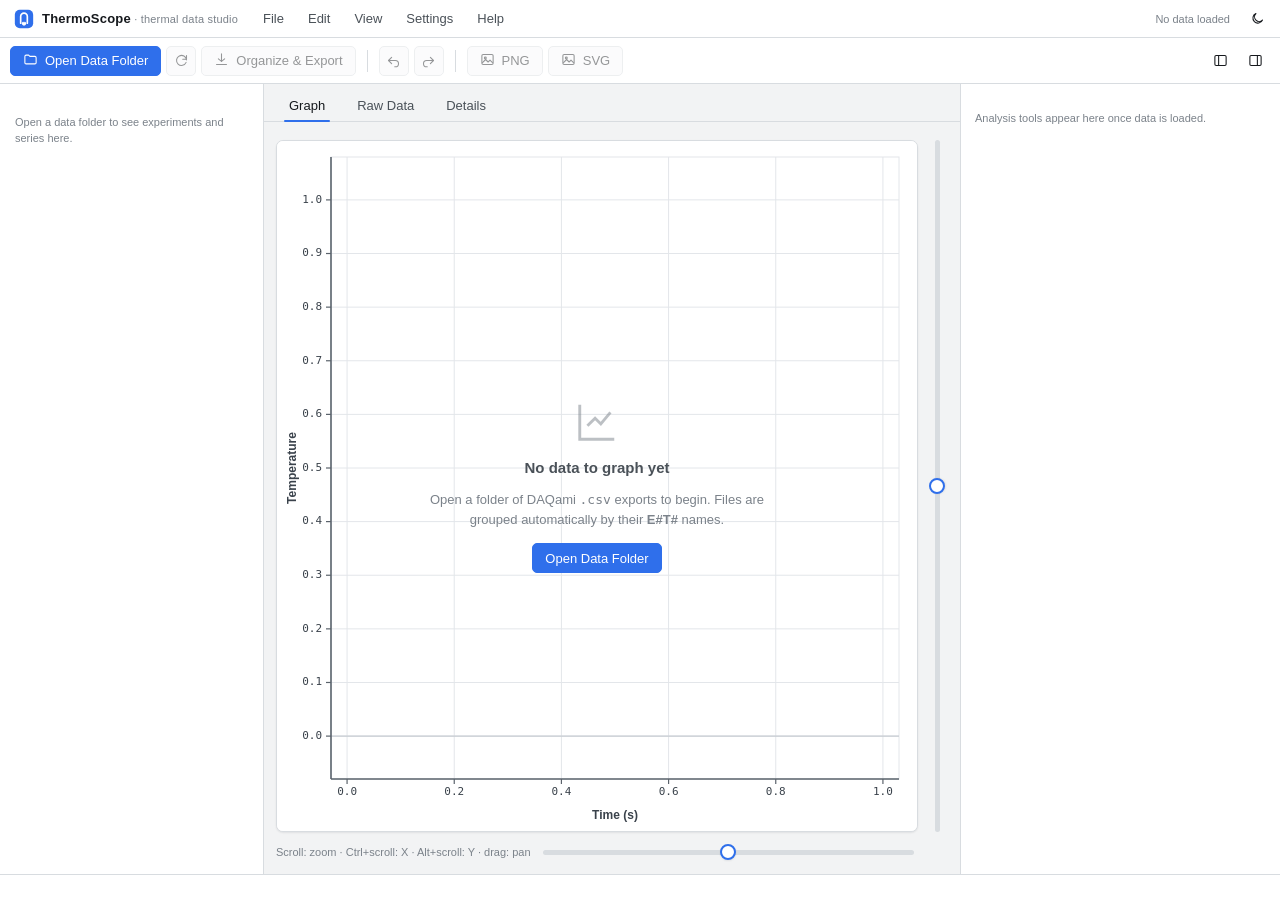
==== commit cec0e924: "Added Hotkeys and Minor Bug Fixes - Added hotkeys to quicky accomplish tasks. - Minor bug fixes to i" ====
--- a/ThermoScope.html
+++ b/ThermoScope.html
@@ -487,6 +487,7 @@
   <div class="toolbar" id="toolbar">
     <div class="group">
       <button class="btn primary" id="openFolderBtn" title="Open a folder of DAQami CSV exports (Ctrl+O)"><span class="ic"></span> Open Data Folder</button>
+      <button class="btn icon" id="updateFolderBtn" title="Re-read the folder for new or removed files — keeps all your analysis" disabled></button>
       <button class="btn" id="organizeBtn" title="Review, rename, and export the organized data as CSV" disabled><span class="ic"></span> Organize &amp; Export</button>
     </div>
     <div class="divider"></div>
@@ -2335,6 +2336,9 @@
     // manual points
     (ov.manualPoints || []).forEach(function (p) {
       var px = sx.toPixel(p.x), py = sy.toPixel(p.y);
+      if (scene.selectedOverlay && scene.selectedOverlay.kind === 'point' && scene.selectedOverlay.id === p.id) {
+        rd.beginPath(); approxCircle(rd, px, py, 8); rd.strokePath({ color: T.crosshair, width: 1.6 });
+      }
       drawMarker(rd, 'circle', px, py, 4.5, { color: p.color, alpha: 1 });
       rd.beginPath(); approxCircle(rd, px, py, 4.5); rd.strokePath({ color: T.surface, width: 1.4 });
       if (p.label) labelChip(rd, p.label, px + 10 + rd.measureText(p.label, 11) / 2, py - 12, { color: p.color, bg: T.labelBg, border: T.gridMajor, align: 'center' });
@@ -2352,10 +2356,11 @@
       bx = Math.max(plot.x + 2, Math.min(plot.x + plot.w - bw - 2, bx));   // keep on-plot
       by = Math.max(plot.y + 2, Math.min(plot.y + plot.h - bh - 2, by));
       var bcx = bx + bw / 2, bcy = by + bh / 2;
+      var annSel = scene.selectedOverlay && scene.selectedOverlay.kind === 'annot' && scene.selectedOverlay.id === a.id;
       rd.beginPath(); rd.moveTo(ax, ay); rd.lineTo(bcx, bcy); rd.strokePath({ color: T.mutedText, width: 1, dash: [3, 3] });
-      drawMarker(rd, 'circle', ax, ay, 3, { color: T.crosshair, alpha: 1 });
-      rd.beginPath(); approxCircle(rd, ax, ay, 3); rd.strokePath({ color: T.surface, width: 1 });
-      rd.roundRect(bx, by, bw, bh, 5, { fill: T.labelBg, fillAlpha: 0.97, stroke: T.gridMajor, width: 1 });
+      drawMarker(rd, 'circle', ax, ay, annSel ? 3.6 : 3, { color: T.crosshair, alpha: 1 });
+      rd.beginPath(); approxCircle(rd, ax, ay, annSel ? 3.6 : 3); rd.strokePath({ color: T.surface, width: 1 });
+      rd.roundRect(bx, by, bw, bh, 5, { fill: T.labelBg, fillAlpha: 0.97, stroke: annSel ? T.crosshair : T.gridMajor, width: annSel ? 1.6 : 1 });
       lines.forEach(function (L, i) { rd.text(L, bcx, by + padY + i * lineH + lineH / 2, { color: T.text, size: size, align: 'center', baseline: 'middle' }); });
       annotationBoxes.push({ id: a.id, x: bx, y: by, w: bw, h: bh, ax: ax, ay: ay });
     });
@@ -2399,8 +2404,9 @@
       rd.text(scene.title, plot.x + plot.w / 2, 20, { color: T.text, size: 14, weight: '700', align: 'center', baseline: 'middle' });
       var tw = rd.measureText(scene.title, 14, UI_FONT);
       var cx = plot.x + plot.w / 2;
-      // Cover the title, plus a little room on the right for the hover pencil.
-      titleBox = { x: cx - tw / 2 - 8, y: 6, w: tw + 16 + 18, h: 26 };  // clickable rename region (CSS px)
+      // Cover the title with balanced padding on both sides; the right padding also
+      // holds the hover pencil.
+      titleBox = { x: cx - tw / 2 - 16, y: 6, w: tw + 36, h: 26 };  // clickable rename region (CSS px)
     }
 
     // ---- legend (draggable, snaps to a corner) ----
@@ -2770,6 +2776,7 @@
       if (e.button !== 0) return;    // left button only (right = context menu)
       var p = this._rel(e);
       if (!this._inPlot(p) || !this._layout.sx) return;
+      this._dragStart = { x: p.x, y: p.y }; this._dragMoved = false;
       // drag an annotation's anchor dot (re-anchors; the box stays put)
       var anc = this._hitAnnotationAnchor(p);
       if (anc) {
@@ -2828,6 +2835,7 @@
     _onMove: function (e) {
       var p = this._rel(e);
       if (this._down && !this._down.moved && (Math.abs(p.x - this._down.x) > 3 || Math.abs(p.y - this._down.y) > 3)) this._down.moved = true;
+      if (this._dragStart && !this._dragMoved && (Math.abs(p.x - this._dragStart.x) > 3 || Math.abs(p.y - this._dragStart.y) > 3)) this._dragMoved = true;
       if (this._drag) {
         if (this._drag.type === 'pan') {
           var L = this._layout;
@@ -2879,11 +2887,11 @@
     },
     _onUp: function () {
       if (this._drag) {
-        var type = this._drag.type;
+        var type = this._drag.type, id = this._drag.id, moved = this._dragMoved;
         this._drag = null;
         this.canvas.style.cursor = 'crosshair';
-        if (type === 'point' && this.opts.onManualPointDrop) this.opts.onManualPointDrop();
-        else if ((type === 'annot' || type === 'anchor') && this.opts.onAnnotationDrop) this.opts.onAnnotationDrop();
+        if (type === 'point') { if (moved && this.opts.onManualPointDrop) this.opts.onManualPointDrop(); else if (this.opts.onOverlayClick) this.opts.onOverlayClick('point', id); }
+        else if (type === 'annot' || type === 'anchor') { if (moved && this.opts.onAnnotationDrop) this.opts.onAnnotationDrop(); else if (this.opts.onOverlayClick) this.opts.onOverlayClick('annot', id); }
         else if (type === 'legend') {
           var corner = (this._legendDrag && this._legendDrag.snapCorner) || 'tr';
           this._legendDrag = null;
@@ -3040,7 +3048,6 @@
       annotations: [],        // [{ id, x, y, text, dx, dy }] — anchored labels with a leader line
       stats: [],              // [{ id, kind:'mean'|'median'|'mode'|'stddev'|'meanstd', datasetIds:[...], color, name }]
       statPick: null,         // remembered dataset selection for the Statistics tool
-      bestFit: [], bestFitDomain: freshDomain(),   // [datasetId,...] (legacy; migrated into curveFit)
       // Unified curve fit: model + per-model options, one line style, optional extend.
       curveFit: { ids: [], domain: freshDomain(), model: 'exp', polyDegree: 3, direction: 'auto', baseline: null, style: 'dotted', extend: true },
       features: [], featureDomain: freshDomain(), featureOpts: { threshold: null, settleBand: 1 }, // features & settling
@@ -3155,6 +3162,27 @@
       this.notify();
     },
 
+    /* Re-read a folder without starting over: rebuild the experiments but KEEP the
+     * workspace — existing datasets keep their styles/colors and every graph keeps
+     * its analysis. New datasets get default styles; removed ones simply stop
+     * rendering. Returns { added, removed } id counts. */
+    updateData: function (parsedTrials, folderName) {
+      var oldIds = {}; Object.keys(this._defaultStylesCache || {}).forEach(function (id) { oldIds[id] = 1; });
+      var experiments = DM.buildExperiments(parsedTrials);
+      this.data = { experiments: experiments, parsedTrials: parsedTrials, folderName: folderName, warnings: [] };
+      var fresh = DM.defaultStyles(experiments);
+      var added = 0, removed = 0, id;
+      for (id in fresh) { if (!this.state.datasetStyles[id]) { this.state.datasetStyles[id] = fresh[id]; added++; } }
+      for (id in oldIds) { if (!fresh[id]) removed++; }
+      this._defaultStylesCache = fresh;
+      this._colorN = Object.keys(fresh).length;
+      if (!DM.findExperiment(experiments, this.state.currentExperiment) && experiments.length)
+        this.state.currentExperiment = experiments[0].number;
+      this._ensureSelectors();
+      this.commit('update-data');
+      return { added: added, removed: removed };
+    },
+
     _ensureSelectors: function () {
       var exp = this.currentExperiment();
       if (!exp) return;
@@ -3227,14 +3255,24 @@
     /* ---- session ---- */
     serializeSession: function () {
       return {
-        app: 'ThermoScope', formatVersion: 1, savedAt: new Date().toISOString(),
+        app: 'ThermoScope', formatVersion: FORMAT_VERSION, savedAt: new Date().toISOString(),
         folderName: this.data.folderName, workspace: this._snapshot(),
       };
     },
-    prepareRestore: function (obj) { this._pendingRestore = obj.workspace; },
+    /* Upgrade a loaded session's workspace to the current shape: fill in fields
+     * added since it was saved, migrate legacy descriptors, and drop retired ones.
+     * Unknown fields from a NEWER file are simply ignored, so it never hard-fails. */
+    migrateWorkspace: function (ws) {
+      if (!ws || typeof ws !== 'object') return ws;
+      if (ws.legendCorner == null) ws.legendCorner = 'tr';
+      var graphs = ws.graphs || {};
+      for (var k in graphs) if (graphs.hasOwnProperty(k)) graphs[k] = migrateGraph(graphs[k]);
+      return ws;
+    },
+    prepareRestore: function (obj) { this._pendingRestore = this.migrateWorkspace(obj && obj.workspace); },
     loadSessionInto: function (obj) {
       // used when data already loaded and ids still valid
-      this._apply(obj.workspace);
+      this._apply(this.migrateWorkspace(obj && obj.workspace));
       if (!this.currentExperiment() && this.data.experiments.length)
         this.state.currentExperiment = this.data.experiments[0].number;
       this._ensureSelectors();
@@ -3243,6 +3281,27 @@
       this.notify();
     },
   };
+
+  var FORMAT_VERSION = 2;
+  /* Bring one saved graph up to the current freshGraph() shape. */
+  function migrateGraph(g) {
+    var out = Object.assign(freshGraph(), g || {});
+    // legacy Line-of-Best-Fit -> unified Curve Fit
+    if (g && g.bestFit && g.bestFit.length && (!out.curveFit || !out.curveFit.ids || !out.curveFit.ids.length)) {
+      out.curveFit = Object.assign(freshGraph().curveFit, { ids: g.bestFit.slice(), model: 'linear', domain: g.bestFitDomain || freshDomain() });
+    }
+    // legacy Min/Max/Mean -> Features & Settling
+    if (g && g.minmax && g.minmax.length && (!out.features || !out.features.length)) {
+      out.features = g.minmax.slice(); out.featureDomain = g.minmaxDomain || freshDomain();
+    }
+    // legacy standalone Exponential Fit -> Curve Fit (exp model)
+    if (g && g.expFit && g.expFit.length && (!out.curveFit || !out.curveFit.ids || !out.curveFit.ids.length)) {
+      out.curveFit = Object.assign(freshGraph().curveFit, { ids: g.expFit.slice(), model: 'exp', domain: g.expFitDomain || freshDomain() },
+        g.expFitOpts || {});
+    }
+    ['bestFit', 'bestFitDomain', 'minmax', 'minmaxDomain', 'expFit', 'expFitDomain', 'expFitOpts'].forEach(function (f) { delete out[f]; });
+    return out;
+  }
 
   TS.Store = Store;
   TS.freshGraph = freshGraph;
@@ -3279,6 +3338,7 @@
     zoomBoth: svg('<circle cx="10" cy="10" r="6.4"/><path d="M20.5 20.5l-5.6-5.6"/><path d="M10 7.2v5.6M7.2 10h5.6"/>'),
     expfit: svg('<path d="M4 4v16h16" /><path d="M4 18C10 18 8 6 20 6" />'),
     note: svg('<path d="M5 4h14a1 1 0 0 1 1 1v10l-5 5H5a1 1 0 0 1-1-1V5a1 1 0 0 1 1-1z"/><path d="M20 15h-4a1 1 0 0 0-1 1v4"/><path d="M8 9h8M8 13h4"/>'),
+    refresh: svg('<path d="M20 11a8 8 0 1 0-.6 4"/><path d="M20 4v6h-6"/>'),
     zoomX: svg('<circle cx="10" cy="10" r="6.4"/><path d="M20.5 20.5l-5.6-5.6"/><path d="M7.3 10h5.4M8.9 8.4 7.3 10l1.6 1.6M11.1 8.4 12.7 10l-1.6 1.6"/>'),
     zoomY: svg('<circle cx="10" cy="10" r="6.4"/><path d="M20.5 20.5l-5.6-5.6"/><path d="M10 7.3v5.4M8.4 8.9 10 7.3l1.6 1.6M8.4 11.1 10 12.7l1.6-1.6"/>'),
     panelLeft: svg('<rect x="3" y="4" width="18" height="16" rx="2"/><path d="M9 4v16"/>'),
@@ -3323,6 +3383,7 @@
   var viewByGraph = {};      // graphKey -> { v:{xMin,xMax,yMin,yMax}, auto } — remembered zoom/pan per graph
   var viewKeyState = null;   // the graphKey the live view currently belongs to
   var ctrlHeld = false;      // live Ctrl/Cmd state, for disabling pan-bar snapping
+  var overlaySel = null;     // { kind:'annot'|'point', id } — clicked overlay for keyboard edit
   function hasSelection() { for (var k in selection) if (selection[k]) return true; return false; }
   function selectedIds() { return Object.keys(selection).filter(function (k) { return selection[k]; }); }
   function clearSelection() { selection = {}; if (view) view.render(); updateStatusCounts(); }
@@ -3331,8 +3392,40 @@
     if (mods && mods.ctrl) { if (id) { if (selection[id]) delete selection[id]; else selection[id] = true; } }
     else { selection = {}; if (id) selection[id] = true; }
     selectionKey = store.graphKey();
+    overlaySel = null;   // a series/empty click clears any overlay selection
     if (view) view.render();
     updateStatusCounts();
+  }
+  /* Overlay (note / manual point) click-selection for keyboard edits. */
+  function onOverlayClick(kind, id) {
+    overlaySel = { kind: kind, id: id };
+    selection = {};   // don't keep a series selection at the same time
+    if (view) view.render();
+  }
+  function selectedOverlayItem() {
+    if (!overlaySel) return null;
+    var g = store.graph();
+    var arr = overlaySel.kind === 'annot' ? g.annotations : g.manualPoints;
+    for (var i = 0; i < (arr || []).length; i++) if (arr[i].id === overlaySel.id) return arr[i];
+    return null;
+  }
+  function deleteSelectedOverlay() {
+    if (!overlaySel) return false;
+    var g = store.graph();
+    if (overlaySel.kind === 'annot') g.annotations = (g.annotations || []).filter(function (a) { return a.id !== overlaySel.id; });
+    else g.manualPoints = (g.manualPoints || []).filter(function (p) { return p.id !== overlaySel.id; });
+    overlaySel = null; store.commit('overlay-del'); return true;
+  }
+  function nudgeSelectedOverlay(kx, ky, big) {
+    var item = selectedOverlayItem(); if (!item) return false;
+    var step = big ? 10 : 1;
+    if (overlaySel.kind === 'annot') { item.dx = (item.dx || 0) + kx * step; item.dy = (item.dy || 0) + ky * step; }
+    else {
+      var v = view.getView(), L = view._layout; if (!L || !L.plot) return true;
+      item.x += kx * step * (v.xMax - v.xMin) / L.plot.w;
+      item.y -= ky * step * (v.yMax - v.yMin) / L.plot.h;
+    }
+    store.commit('overlay-nudge'); return true;
   }
   function updateStatusCounts() {
     if (noData()) { els.sbCount.textContent = ''; return; }
@@ -3798,6 +3891,7 @@
     var spec = [
       { name: 'File', items: [
         { label: 'Open Data Folder…', key: 'Ctrl+O', action: openFolder },
+        { label: 'Update Data Folder…', action: updateFolder, disabled: noData },
         { label: 'Organize & Export CSV…', action: organizeDialog, disabled: noData },
         { sep: 1 },
         { label: 'Save Session', key: 'Ctrl+S', action: quickSave, disabled: noData },
@@ -3830,14 +3924,6 @@
         { label: 'Fit Trial Window', action: function () { view && view.fitTrial(); }, disabled: noData },
         { label: 'Set Axis Bounds…', action: setBoundsDialog, disabled: noData },
       ] },
-      { name: 'Analysis', items: [
-        { label: 'Add Average of Graphed Data', action: function () { addStat('mean', graphSeries().map(function (m) { return m.id; })); openTool('aggregate'); }, disabled: noData },
-        { label: 'Manual Plotting…', action: function () { openTool('manual'); }, disabled: noData },
-        { label: 'Dual-Cursor Measure', action: function () { openTool('cursor'); }, disabled: noData },
-        { label: 'Threshold Crossing…', action: function () { openTool('threshold'); }, disabled: noData },
-        { sep: 1 },
-        { label: 'Clear All Analysis (This Graph)', action: clearAnalysis, disabled: noData },
-      ] },
       { name: 'Settings', items: [
         { label: 'Preferences…', key: 'Ctrl+,', action: preferencesDialog },
         { label: 'File Name Pattern…', action: filenamePatternDialog },
@@ -4227,8 +4313,8 @@
       ov.curveFit.push({ eval: res.eval, style: cf.style, extend: !!cf.extend,
         fitMin: r[0], fitMax: r[1], drawMin: ext[0], drawMax: ext[1], color: m.color, id: id });
     });
-    var featIds = g.features || g.minmax || [];
-    var featDom = g.featureDomain || g.minmaxDomain;
+    var featIds = g.features || [];
+    var featDom = g.featureDomain;
     featIds.forEach(function (id) {
       var m = meta[id]; if (!m) return;
       var r = resolveDomain(m, featDom);
@@ -4327,7 +4413,8 @@
       boundaries: computeBoundaries(), trialWindow: trialWindow(),
       grid: store.state.showGrid, legend: store.state.legend, legendCorner: store.state.legendCorner || 'tr',
       selection: selection, hasSelection: hasSelection(),
-      title: chartTitle(), xLabel: 'Time (s)', yLabel: yAxisLabel(),
+      selectedOverlay: overlaySel,
+      title: noData() ? null : chartTitle(), xLabel: 'Time (s)', yLabel: yAxisLabel(),
     };
   }
 
@@ -4571,7 +4658,7 @@
       body.appendChild(statisticsEditor(g));
     }, 'Plot the mean, median, mode, std-dev, or a Mean ± SD band across chosen datasets. Each line is frozen when added.');
 
-    tool(host, 'features', Icons.minmax, 'Features & Settling', (g.features || g.minmax || []).length > 0, function (body) {
+    tool(host, 'features', Icons.minmax, 'Features & Settling', (g.features || []).length > 0, function (body) {
       body.appendChild(featureEditor(g));
     }, 'Peaks, range, rates, time-to-threshold and settling time over a range — with a table you can export to CSV.');
 
@@ -4771,8 +4858,8 @@
 
   /* ---- Features & Settling: rich per-dataset metrics over a range, exportable. ---- */
   function featureEditor(g) {
-    if (!g.features) g.features = (g.minmax || []).slice();
-    if (!g.featureDomain) g.featureDomain = g.minmaxDomain || TS.freshDomain();
+    if (!g.features) g.features = [];
+    if (!g.featureDomain) g.featureDomain = TS.freshDomain();
     if (!g.featureOpts) g.featureOpts = { threshold: null, settleBand: 1 };
     var opts = g.featureOpts;
     var wrap = el('div', {});
@@ -4839,7 +4926,6 @@
   function curveFitEditor(g) {
     if (!g.curveFit) g.curveFit = { ids: [], domain: TS.freshDomain(), model: 'exp', polyDegree: 3, direction: 'auto', baseline: null, style: 'dotted', extend: true };
     var cf = g.curveFit;
-    if (!cf.ids.length && g.bestFit && g.bestFit.length) { cf.ids = g.bestFit.slice(); cf.model = 'linear'; if (g.bestFitDomain) cf.domain = g.bestFitDomain; }  // migrate legacy
     var wrap = el('div', {});
     wrap.appendChild(el('p', { class: 'hint', text: 'Fit a model to the selected data over a range. Polynomial captures a spike-and-settle shape; Exponential reads the thermal time constant τ and asymptote.' }));
     wrap.appendChild(datasetPicker('Fit', cf.ids, function (ids) { cf.ids = ids; store.commit('curvefit'); }));
@@ -5482,8 +5568,12 @@
   function kv(card, k, v) { card.appendChild(el('div', { class: 'kv', html: '<span class="k">' + k + '</span><span class="v">' + v + '</span>' })); }
 
   /* ============================ FOLDER / FILES ========================= */
-  function openFolder() { els.folderInput.value = ''; els.folderInput.click(); }
+  var pendingFolderUpdate = false;
+  function openFolder() { pendingFolderUpdate = false; els.folderInput.value = ''; els.folderInput.click(); }
+  // Re-pick the same folder and merge changes into the current workspace.
+  function updateFolder() { if (noData()) return; pendingFolderUpdate = true; els.folderInput.value = ''; els.folderInput.click(); }
   function onFolderPicked(e) {
+    var isUpdate = pendingFolderUpdate; pendingFolderUpdate = false;
     var files = Array.prototype.slice.call(e.target.files).filter(function (f) { return /\.csv$/i.test(f.name); });
     if (!files.length) { toast('No .csv files found in that folder'); return; }
     var folderName = files[0].webkitRelativePath ? files[0].webkitRelativePath.split('/')[0] : 'data';
@@ -5497,15 +5587,24 @@
         });
         if (ok.length) {
           clearCaches();
-          store.setData(parsed, folderName);
-          els.chartEmpty.style.display = 'none';
-          if (view) { view.setAutoDirty(); view.fitAll(); }
-          var warned = ok.filter(function (p) { return p.warnings && p.warnings.length; }).length;
-          if (!skipped.length) {
-            toast('Loaded ' + ok.length + ' trials across ' + store.data.experiments.length + ' experiment' + (store.data.experiments.length > 1 ? 's' : '') +
-              (warned ? ' · ' + warned + ' with data warnings (see Details)' : ''));
+          if (isUpdate) {
+            var diff = store.updateData(parsed, folderName);
+            if (view) view.setAutoDirty();
+            var parts = [];
+            if (diff.added) parts.push('+' + diff.added + ' new');
+            if (diff.removed) parts.push('−' + diff.removed + ' removed');
+            toast('Folder updated' + (parts.length ? ' · ' + parts.join(', ') : ' · no changes') + ' · analysis kept');
+          } else {
+            store.setData(parsed, folderName);
+            els.chartEmpty.style.display = 'none';
+            if (view) { view.setAutoDirty(); view.fitAll(); }
+            var warned = ok.filter(function (p) { return p.warnings && p.warnings.length; }).length;
+            if (!skipped.length) {
+              toast('Loaded ' + ok.length + ' trials across ' + store.data.experiments.length + ' experiment' + (store.data.experiments.length > 1 ? 's' : '') +
+                (warned ? ' · ' + warned + ' with data warnings (see Details)' : ''));
+            }
+            offerAutosaveRestore(folderName);   // recover unsaved analysis from a prior session
           }
-          offerAutosaveRestore(folderName);   // recover unsaved analysis from a prior session
         }
         if (skipped.length) unmatchedDialog(skipped, ok.length);
       });
@@ -5873,9 +5972,9 @@
     els.themeBtn.innerHTML = store.state.theme === 'dark' ? Icons.sun : Icons.moon;
     var nd = noData();
     var gk = nd ? null : store.graphKey();
-    if (gk !== selectionKey) { selection = {}; selectionKey = gk; }   // reset selection when the graph changes
+    if (gk !== selectionKey) { selection = {}; overlaySel = null; selectionKey = gk; }   // reset selection when the graph changes
     els.folderChip.textContent = nd ? 'No data loaded' : (store.data.folderName + ' · ' + store.data.experiments.length + ' exp · ' + store.data.parsedTrials.length + ' files');
-    ['organizeBtn', 'exportPngBtn', 'exportSvgBtn'].forEach(function (id) { els[id].disabled = nd; });
+    ['organizeBtn', 'exportPngBtn', 'exportSvgBtn', 'updateFolderBtn'].forEach(function (id) { els[id].disabled = nd; });
     els.undoBtn.disabled = !store.canUndo(); els.redoBtn.disabled = !store.canRedo();
     els.chartEmpty.style.display = nd ? 'flex' : 'none';
     if (!nd) els.sbMode.innerHTML = '<b>' + (store.state.graphMode === 'COMPARE_EXP' ? 'Custom' : DataModel.MODES[store.state.graphMode].label) + '</b>';
@@ -5903,7 +6002,7 @@
     ['menus', 'folderChip', 'themeBtn', 'toolbar', 'panelLeft', 'panelRight', 'leftScroll', 'rightScroll',
      'chartToolbar', 'chartWrap', 'chart', 'chartEmpty', 'rawWrap', 'detailsWrap', 'tooltip', 'overlay',
      'toastHost', 'folderInput', 'xPan', 'yPan', 'statusbar', 'sbMode', 'sbHover', 'sbCount',
-     'organizeBtn', 'exportPngBtn', 'exportSvgBtn', 'undoBtn', 'redoBtn'].forEach(function (id) { els[id] = $(id); });
+     'organizeBtn', 'exportPngBtn', 'exportSvgBtn', 'undoBtn', 'redoBtn', 'updateFolderBtn'].forEach(function (id) { els[id] = $(id); });
 
     Prefs.load();
     buildMenus();
@@ -5929,6 +6028,7 @@
       onAnnotationAnchorMove: function (id, x, y, dx, dy) { var g = store.graph(); (g.annotations || []).forEach(function (a) { if (a.id === id) { a.x = x; a.y = y; a.dx = dx; a.dy = dy; } }); },
       onAnnotationDrop: function () { store.commit('annot-move'); },
       onLegendMove: function (corner) { if (store.state.legendCorner !== corner) { store.state.legendCorner = corner; store.commit('legend-move'); } },
+      onOverlayClick: onOverlayClick,
       onPlotDblClick: onPlotDblClick,
       onSeriesClick: onSeriesClick,
       onContextMenu: onChartContextMenu,
@@ -5937,6 +6037,8 @@
     // toolbar buttons
     $('openFolderBtn').addEventListener('click', openFolder);
     $('openFolderBtn2').addEventListener('click', openFolder);
+    els.updateFolderBtn.innerHTML = Icons.refresh;
+    els.updateFolderBtn.addEventListener('click', updateFolder);
     els.organizeBtn.addEventListener('click', organizeDialog);
     els.exportPngBtn.addEventListener('click', exportPngDialog);
     els.exportSvgBtn.addEventListener('click', exportSvg);
@@ -5978,13 +6080,37 @@
     sizeYPan();
 
     // keyboard
+    function isTyping() {
+      var a = document.activeElement;
+      return a && (a.tagName === 'INPUT' || a.tagName === 'TEXTAREA' || a.tagName === 'SELECT' || a.isContentEditable);
+    }
     document.addEventListener('keydown', function (e) {
       var mod = e.ctrlKey || e.metaKey;
-      if (mod && e.key.toLowerCase() === 'z' && !e.shiftKey) { e.preventDefault(); store.undo(); }
-      else if (mod && (e.key.toLowerCase() === 'y' || (e.key.toLowerCase() === 'z' && e.shiftKey))) { e.preventDefault(); store.redo(); }
-      else if (mod && e.key.toLowerCase() === 'o') { e.preventDefault(); openFolder(); }
-      else if (mod && e.key.toLowerCase() === 's') { e.preventDefault(); if (!noData()) quickSave(); }
-      else if (mod && e.key === ',') { e.preventDefault(); preferencesDialog(); }
+      if (mod && e.key.toLowerCase() === 'z' && !e.shiftKey) { e.preventDefault(); store.undo(); return; }
+      if (mod && (e.key.toLowerCase() === 'y' || (e.key.toLowerCase() === 'z' && e.shiftKey))) { e.preventDefault(); store.redo(); return; }
+      if (mod && e.key.toLowerCase() === 'o') { e.preventDefault(); openFolder(); return; }
+      if (mod && e.key.toLowerCase() === 's') { e.preventDefault(); if (!noData()) quickSave(); return; }
+      if (mod && e.key === ',') { e.preventDefault(); preferencesDialog(); return; }
+      if (mod) return;   // leave other shortcuts (copy/paste, etc.) alone
+
+      // Esc: blur an editor, else clear selections / close popovers.
+      if (e.key === 'Escape') {
+        if (isTyping()) { document.activeElement.blur(); return; }
+        var had = overlaySel || hasSelection();
+        overlaySel = null; selection = {}; closeFloatingMenu(); if (typeof closePop === 'function') closePop();
+        if (had && view) { view.render(); updateStatusCounts(); }
+        return;
+      }
+      if (isTyping() || noData()) return;
+
+      // Delete/Backspace removes the selected note or point (and never lets
+      // Backspace navigate the browser back while the chart has focus).
+      if (e.key === 'Delete' || e.key === 'Backspace') { e.preventDefault(); if (overlaySel) deleteSelectedOverlay(); return; }
+      // Arrow keys nudge the selected note/point (Shift = larger step).
+      var arrows = { ArrowLeft: [-1, 0], ArrowRight: [1, 0], ArrowUp: [0, -1], ArrowDown: [0, 1] };
+      if (arrows[e.key] && overlaySel) { e.preventDefault(); nudgeSelectedOverlay(arrows[e.key][0], arrows[e.key][1], e.shiftKey); return; }
+      // F fits all.
+      if (e.key === 'f' || e.key === 'F') { e.preventDefault(); if (view) view.fitAll(); }
     });
 
     window.addEventListener('beforeunload', function (e) {
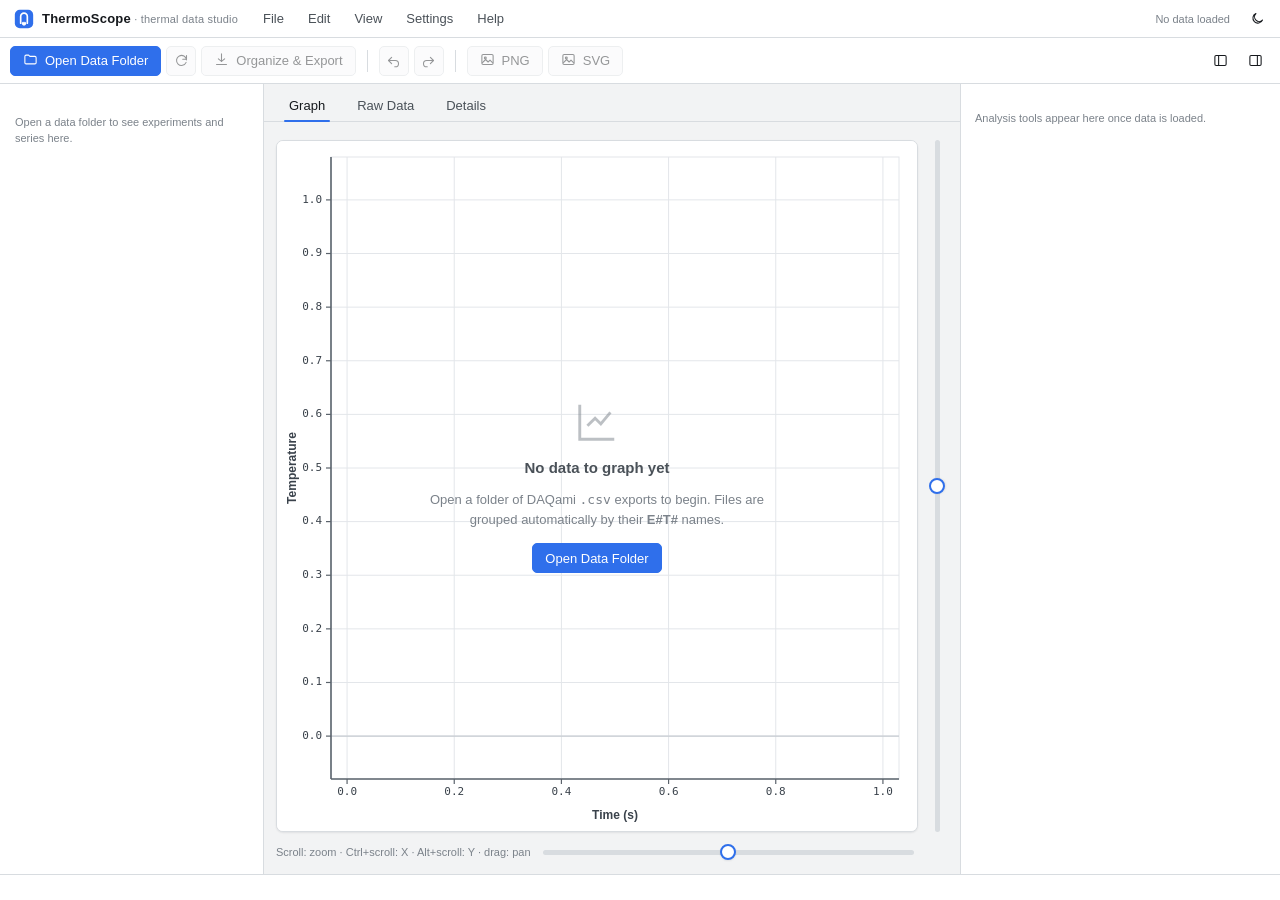
==== commit 8141d165: "V1.0.1 Minor Bug Fixes - Added a new analysis tool: Rescale. Allows users to sandwich data between t" ====
--- a/ThermoScope.html
+++ b/ThermoScope.html
@@ -4,6 +4,7 @@
 <meta charset="UTF-8">
 <meta name="viewport" content="width=device-width, initial-scale=1.0">
 <title>ThermoScope</title>
+<link rel="icon" href="data:image/svg+xml,<svg xmlns='http://www.w3.org/2000/svg' viewBox='0 0 24 24'><rect width='24' height='24' rx='6' fill='%232f6feb'/><path d='M8 17V9a4 4 0 0 1 8 0v8' stroke='%23fff' stroke-width='2' stroke-linecap='round' fill='none'/><circle cx='12' cy='17.5' r='2.6' fill='%23fff'/><path d='M12 15.2V7.5' stroke='%232f6feb' stroke-width='1.6' stroke-linecap='round'/></svg>">
 <style>
 /* =============================================================================
  * ThermoScope — design system
@@ -52,6 +53,13 @@
 .brand .sub { font-weight: 500; color: var(--text-3); font-size: var(--fs-xs); }
 .menubar .spacer { flex: 1; }
 .menubar .status-chip { font-size: var(--fs-xs); color: var(--text-3); padding: 0 10px; max-width: 320px; overflow: hidden; text-overflow: ellipsis; white-space: nowrap; }
+.dirty-dot { display: inline-block; width: 6px; height: 6px; border-radius: 50%; background: var(--accent); vertical-align: middle; position: relative; top: -1px; margin-right: 5px; }
+
+/* drag-and-drop hint overlay */
+.drop-hint { position: fixed; inset: 0; z-index: 500; display: none; align-items: center; justify-content: center; background: color-mix(in srgb, var(--bg) 72%, transparent); backdrop-filter: blur(2px); pointer-events: none; }
+.drop-hint.show { display: flex; }
+.drop-inner { display: flex; flex-direction: column; align-items: center; gap: 12px; padding: 40px 56px; border: 2px dashed var(--accent); border-radius: var(--r-lg); background: var(--surface); box-shadow: var(--menu-shadow); color: var(--text); font-weight: 600; }
+.drop-inner svg { width: 40px; height: 40px; color: var(--accent); }
 
 .menu-item { position: relative; }
 .menu-btn {
@@ -380,6 +388,13 @@
 .cp-hue-thumb { position: absolute; top: 50%; width: 14px; height: 14px; border-radius: 50%; border: 2px solid #fff; box-shadow: 0 0 0 1px rgba(0,0,0,.5); transform: translate(-50%, -50%); pointer-events: none; }
 .cp-presets { display: grid; grid-template-columns: repeat(10, 1fr); gap: 5px; margin-top: 12px; }
 .cp-preset { height: 16px; border-radius: 4px; border: 1px solid var(--border); padding: 0; cursor: pointer; }
+.cp-linestyle { display: flex; gap: 6px; }
+.cp-ls { flex: 1; height: 26px; border: 1px solid var(--border); border-radius: var(--r-sm); background: var(--surface-2); display: flex; align-items: center; justify-content: center; padding: 0; }
+.cp-ls:hover { background: var(--surface-3); }
+.cp-ls.on { border-color: var(--accent); background: var(--accent-weak); }
+.cp-ls-line { width: 28px; height: 0; border-top: 2px solid var(--text); }
+.cp-ls-line.dashed { border-top-style: dashed; }
+.cp-ls-line.dotted { border-top-style: dotted; }
 .cp-preset:hover { outline: 2px solid var(--accent); outline-offset: 1px; }
 .cp-fields { display: flex; gap: 6px; margin-top: 12px; align-items: center; }
 .cp-fields .input { height: 28px; text-align: center; padding: 0 5px; }
@@ -443,7 +458,7 @@
 
 /* On-chart title: transparent hit-area over the renderer-drawn title, so the
  * title shown on the graph (and in exports) is itself clickable to rename. */
-.chart-title-hit { position: absolute; display: flex; align-items: center; justify-content: flex-end; padding-right: 4px;
+.chart-title-hit { position: absolute; display: flex; align-items: center; justify-content: flex-end; padding-right: 9px;
   cursor: text; border-radius: var(--r-sm); box-shadow: inset 0 0 0 1px transparent; transition: box-shadow .12s, background .12s; z-index: 4; }
 .chart-title-hit:hover { background: color-mix(in srgb, var(--surface) 62%, transparent); box-shadow: inset 0 0 0 1px var(--border-2); }
 .chart-title-pencil { width: 13px; height: 13px; color: var(--text-3); opacity: 0; transition: opacity .12s; }
@@ -767,6 +782,32 @@
     return hslToHex(hue, sat, light);
   }
 
+  // Hue identities of the curated palette (variant-independent), ordered for
+  // maximum adjacent distinctness — the professional, readable sequence used for
+  // grouping colors by trial / by sensor.
+  var BASE_HUES = MUTED.light.map(function (h) { return Math.round(hexToHsl(h).h); });
+  /* spreadHues(n): n distinct, professional, well-separated hues. Uses the curated
+   * order first (so small groups get the hand-tuned distinct hues, never a muddy
+   * red/yellow/green run), then the golden angle for larger groups. */
+  function spreadHues(n) {
+    n = Math.max(1, n | 0);
+    if (n <= BASE_HUES.length) return BASE_HUES.slice(0, n);
+    var out = BASE_HUES.slice();
+    for (var i = BASE_HUES.length; i < n; i++) out.push(Math.round((210 + i * 137.508) % 360));
+    return out;
+  }
+  /* randomHues(n): "organized randomness" — a random starting hue swept by the
+   * golden angle (so the set stays maximally spread and readable), then shuffled
+   * so which item gets which hue varies. Saturation/lightness come from shade(),
+   * so results are always professional, never neon or clashing. */
+  function randomHues(n) {
+    n = Math.max(1, n | 0);
+    var start = Math.random() * 360, hues = [];
+    for (var i = 0; i < n; i++) hues.push((start + i * 137.508) % 360);
+    for (var j = hues.length - 1; j > 0; j--) { var k = Math.floor(Math.random() * (j + 1)); var t = hues[j]; hues[j] = hues[k]; hues[k] = t; }
+    return hues;
+  }
+
   function applyTheme(name) {
     var vars = THEMES[name] || THEMES.light;
     var root = document.documentElement;
@@ -780,6 +821,8 @@
     seriesColor: seriesColor,
     scale: scale,
     shade: shade,
+    spreadHues: spreadHues,
+    randomHues: randomHues,
     hslToHex: hslToHex,
     hexToHsl: hexToHsl,
     setVariant: function (v) { variant = (v === 'vibrant') ? 'vibrant' : 'muted'; },
@@ -1151,6 +1194,7 @@
             customColor: null,  // hand-set color (fixed); null = follow arrange/auto
             arrange: null,      // Color Manager assignment: {type:'hue',hue,frac} | {type:'slot',slot,total}
             shape: SHAPES[i % SHAPES.length],
+            lineStyle: 'solid', // 'solid' | 'dashed' | 'dotted'
             visibility: 'on', // 'on' | 'dim' | 'off'
             unit: ch.unit,
           };
@@ -2006,7 +2050,13 @@
     },
   };
 
-  /* ----------------------------- SVG backend ------------------------------ */
+  /* ----------------------------- SVG backend ------------------------------
+   * Emits a standalone SVG. Text is written as <text> elements referencing a
+   * font-family NAME (the same UI/mono stack the screen uses) rather than as
+   * outlined paths — so exports stay small and remain editable. The trade-off:
+   * a viewer that lacks those fonts substitutes its own, which can shift label
+   * spacing slightly. measureText here is a deliberate approximation used only
+   * for layout math; on screen the browser uses real font metrics. */
   function esc(s) {
     return String(s).replace(/&/g, '&amp;').replace(/</g, '&lt;').replace(/>/g, '&gt;').replace(/"/g, '&quot;');
   }
@@ -2081,6 +2131,9 @@
     toString: function () {
       return '<svg xmlns="http://www.w3.org/2000/svg" width="' + this.w + '" height="' + this.h +
         '" viewBox="0 0 ' + this.w + ' ' + this.h + '">' +
+        '<!-- ThermoScope SVG export. Text uses the system UI font stack (not embedded ' +
+        'outlines); a viewer without these fonts substitutes another and label spacing ' +
+        'may shift slightly. -->' +
         '<defs>' + this.defs.join('') + '</defs>' +
         '<rect width="' + this.w + '" height="' + this.h + '" fill="' + this.bg + '"/>' +
         this.parts.join('') + '</svg>';
@@ -2404,16 +2457,19 @@
       rd.text(scene.title, plot.x + plot.w / 2, 20, { color: T.text, size: 14, weight: '700', align: 'center', baseline: 'middle' });
       var tw = rd.measureText(scene.title, 14, UI_FONT);
       var cx = plot.x + plot.w / 2;
-      // Cover the title with balanced padding on both sides; the right padding also
-      // holds the hover pencil.
-      titleBox = { x: cx - tw / 2 - 16, y: 6, w: tw + 36, h: 26 };  // clickable rename region (CSS px)
-    }
+      // 16px left padding; extra room on the right so the hover pencil sits clear
+      // of the title text with breathing space at the edge.
+      titleBox = { x: cx - tw / 2 - 16, y: 6, w: tw + 16 + 32, h: 26 };  // clickable rename region (CSS px)
+    }
+
+    // ---- rescale tool per-dataset edge handles ----
+    if (scene.scaleHandles) drawScaleHandles(rd, scene.scaleHandles, sy, plot, T);
 
     // ---- legend (draggable, snaps to a corner) ----
-    var legendBox = null;
-    if (scene.legend !== false) legendBox = drawLegend(rd, series, ov, plot, T, scene.legendCorner || 'tr', scene._legendDrag);
-
-    return { plot: plot, sx: sx, sy: sy, xTicks: xt, yTicks: yt, titleBox: titleBox, legendBox: legendBox, annotationBoxes: annotationBoxes };
+    var legendBox = null, legendItemBoxes = [];
+    if (scene.legend !== false) { legendBox = drawLegend(rd, scene.legendSeries || series, ov, plot, T, scene.legendCorner || 'tr', scene._legendDrag, scene); if (legendBox) legendItemBoxes = legendBox.items; }
+
+    return { plot: plot, sx: sx, sy: sy, xTicks: xt, yTicks: yt, titleBox: titleBox, legendBox: legendBox, legendItemBoxes: legendItemBoxes, annotationBoxes: annotationBoxes };
   }
 
   function drawMinor(rd, tk, axis, sx, sy, plot, T) {
@@ -2475,7 +2531,7 @@
         if (!pen) { rd.moveTo(x, y); pen = true; } else rd.lineTo(x, y);
       }
       if (emphasize && T) rd.strokePath({ color: T.surface, width: baseW * 2.6 + 2, alpha: 0.85 }); // casing halo
-      rd.strokePath({ color: s.color, width: emphasize ? baseW * 1.9 : baseW, alpha: alpha });
+      rd.strokePath({ color: s.color, width: emphasize ? baseW * 1.9 : baseW, alpha: alpha, dash: lineDash(s.lineStyle) });
     }
   }
 
@@ -2506,10 +2562,11 @@
     return lines.length ? lines : [''];
   }
 
-  function drawLegend(rd, series, ov, plot, T, corner, dragPos) {
+  function drawLegend(rd, series, ov, plot, T, corner, dragPos, scene) {
+    var sel = scene && scene.selection, hasSel = scene && scene.hasSelection;
     var items = [];
-    series.forEach(function (s) { if (s.visibility !== 'off') items.push({ label: s.label, color: s.color, shape: s.plotType === 'scatter' ? s.shape : 'line' }); });
-    (ov.averageLines || []).forEach(function (a) { if (a.label) items.push({ label: a.label, color: a.color, shape: 'line' }); });
+    series.forEach(function (s) { if (s.visibility !== 'off') items.push({ id: s.id, label: s.label, color: s.color, shape: s.plotType === 'scatter' ? s.shape : 'line', dash: lineDash(s.lineStyle), dim: hasSel && !(sel && sel[s.id]) }); });
+    (ov.averageLines || []).forEach(function (a) { if (a.label) items.push({ id: null, label: a.label, color: a.color, shape: 'line', dash: [] }); });
     if (items.length === 0) return null;
     var size = 11, rowH = 17, padX = 10, padY = 8, swatch = 14;
     var maxLabel = 0;
@@ -2531,18 +2588,43 @@
       var xy = cornerXY(corner); bx = xy.x; by = xy.y;
     }
     rd.roundRect(bx, by, boxW, boxH, 6, { fill: T.surface, fillAlpha: boxAlpha, stroke: T.gridMajor, width: 1 });
+    var itemBoxes = [];
     items.forEach(function (it, i) {
-      var cy = by + padY + i * rowH + rowH / 2;
-      var swx = bx + padX;
+      var rowTop = by + padY + i * rowH, cy = rowTop + rowH / 2, swx = bx + padX;
+      var a = it.dim ? 0.32 : 1;
       if (it.shape === 'line') {
         rd.beginPath(); rd.moveTo(swx, cy); rd.lineTo(swx + swatch, cy);
-        rd.strokePath({ color: it.color, width: 2.6 });
+        rd.strokePath({ color: it.color, width: 2.6, dash: it.dash || [], alpha: a });
       } else {
-        drawMarker(rd, it.shape, swx + swatch / 2, cy, 4, { color: it.color, alpha: 1 });
+        drawMarker(rd, it.shape, swx + swatch / 2, cy, 4, { color: it.color, alpha: a });
       }
-      rd.text(it.label, swx + swatch + 7, cy, { color: T.text, size: size, align: 'left', baseline: 'middle' });
-    });
-    return { x: bx, y: by, w: boxW, h: boxH };
+      rd.text(it.label, swx + swatch + 7, cy, { color: T.text, size: size, align: 'left', baseline: 'middle', alpha: a });
+      if (it.id != null) itemBoxes.push({ id: it.id, x: bx, y: rowTop, w: boxW, h: rowH });
+    });
+    return { x: bx, y: by, w: boxW, h: boxH, items: itemBoxes };
+  }
+  function lineDash(style) { return style === 'dashed' ? [8, 5] : style === 'dotted' ? [2, 4] : []; }
+
+  /* Rescale tool: for each rescaled dataset, a draggable arrow at the left edge
+   * (its low target, where its smallest value sits) and one at the right edge (its
+   * high target), drawn in the dataset's own color. `handles` is an array of
+   * { low, high, color }. Positions are clamped so a handle stays grabbable when
+   * zoomed. */
+  function drawScaleHandles(rd, handles, sy, plot, T) {
+    function clampY(y) { return Math.max(plot.y + 1, Math.min(plot.y + plot.h - 1, y)); }
+    function arrow(xEdge, y, dir, color) {          // dir +1 = points right (left edge), -1 = points left
+      var len = 11, hh = 6, tip = xEdge + dir * len;
+      rd.beginPath(); rd.moveTo(xEdge, y); rd.lineTo(xEdge + dir * (len + 9), y);
+      rd.strokePath({ color: color, width: 1.4, alpha: 0.5 });      // short guide stub into the plot
+      rd.beginPath(); rd.moveTo(tip, y); rd.lineTo(xEdge, y - hh); rd.lineTo(xEdge, y + hh); rd.closePath();
+      rd.fillPath({ color: color, alpha: 1 });                       // solid arrow head
+      rd.beginPath(); rd.moveTo(tip, y); rd.lineTo(xEdge, y - hh); rd.lineTo(xEdge, y + hh); rd.closePath();
+      rd.strokePath({ color: T.surface, width: 1 });                 // light outline for contrast
+    }
+    (handles || []).forEach(function (sh) {
+      arrow(plot.x, clampY(sy.toPixel(sh.low)), 1, sh.color);
+      arrow(plot.x + plot.w, clampY(sy.toPixel(sh.high)), -1, sh.color);
+    });
   }
 
   TS.Renderer = {
@@ -2790,12 +2872,15 @@
         this._drag = { type: 'annot', id: ann.id, ax: L.sx.toPixel(a.x), ay: L.sy.toPixel(a.y) };
         this.canvas.style.cursor = 'grabbing'; return;
       }
-      // drag the legend
+      // drag the legend (or Ctrl-click an entry to multi-select)
       var lb = this._hitLegend(p);
       if (lb) {
-        this._drag = { type: 'legend', offX: p.x - lb.x, offY: p.y - lb.y };
+        this._drag = { type: 'legend', offX: p.x - lb.x, offY: p.y - lb.y, ctrl: e.ctrlKey || e.metaKey };
         this._legendDrag = { x: lb.x, y: lb.y }; this.canvas.style.cursor = 'grabbing'; return;
       }
+      // drag a rescale edge handle (vertical only) for one dataset
+      var sh = this._hitScaleHandle(p);
+      if (sh) { this._drag = { type: 'scale', id: sh.id, which: sh.which }; this.canvas.style.cursor = 'ns-resize'; return; }
       // hit-test manual points for dragging
       var hit = this._hitManualPoint(p);
       if (hit) { this._drag = { type: 'point', id: hit.id }; this.canvas.style.cursor = 'grabbing'; return; }
@@ -2809,6 +2894,20 @@
       for (var i = 0; i < pts.length; i++) {
         var px = L.sx.toPixel(pts[i].x), py = L.sy.toPixel(pts[i].y);
         if (Math.abs(px - p.x) <= 8 && Math.abs(py - p.y) <= 8) return pts[i];
+      }
+      return null;
+    },
+    /* Rescale tool: the per-dataset left-edge (low) and right-edge (high) arrows.
+     * Returns { id, which }. Pixel positions match the clamped renderer positions. */
+    _hitScaleHandle: function (p) {
+      var arr = this._scene && this._scene.scaleHandles, L = this._layout;
+      if (!arr || !arr.length || !L || !L.sy) return null;
+      function clampY(y) { return Math.max(L.plot.y + 1, Math.min(L.plot.y + L.plot.h - 1, y)); }
+      var edge = 16, tol = 9;
+      for (var i = 0; i < arr.length; i++) {
+        var sh = arr[i];
+        if (Math.abs(p.x - L.plot.x) <= edge && Math.abs(p.y - clampY(L.sy.toPixel(sh.low))) <= tol) return { id: sh.id, which: 'low' };
+        if (Math.abs(p.x - (L.plot.x + L.plot.w)) <= edge && Math.abs(p.y - clampY(L.sy.toPixel(sh.high))) <= tol) return { id: sh.id, which: 'high' };
       }
       return null;
     },
@@ -2830,6 +2929,11 @@
     _hitLegend: function (p) {
       var b = this._layout && this._layout.legendBox;
       if (b && p.x >= b.x && p.x <= b.x + b.w && p.y >= b.y && p.y <= b.y + b.h) return b;
+      return null;
+    },
+    _hitLegendItem: function (p) {
+      var boxes = this._layout && this._layout.legendItemBoxes; if (!boxes) return null;
+      for (var i = 0; i < boxes.length; i++) { var b = boxes[i]; if (p.x >= b.x && p.x <= b.x + b.w && p.y >= b.y && p.y <= b.y + b.h) return b.id; }
       return null;
     },
     _onMove: function (e) {
@@ -2866,6 +2970,10 @@
           var snap = (ccy < plt.y + plt.h / 2 ? 't' : 'b') + (ccx < plt.x + plt.w / 2 ? 'l' : 'r');
           this._legendDrag = { x: nx, y: ny, snapCorner: snap };
           this.render();
+        } else if (this._drag.type === 'scale') {
+          var Ls = this._layout;
+          if (this.opts.onScaleHandleMove) this.opts.onScaleHandleMove(this._drag.id, this._drag.which, Ls.sy.toData(p.y));
+          this.render();
         }
         return;
       }
@@ -2873,7 +2981,10 @@
       // modal / color popover sitting above the chart doesn't drive the crosshair.
       if (!this._layout || !this._layout.sx) return;
       if (e.target === this.canvas && this._inPlot(p)) {
-        if (this._hitAnnotationAnchor(p) || this._hitAnnotation(p) || this._hitLegend(p)) {
+        if (this._hitScaleHandle(p)) {
+          this.canvas.style.cursor = 'ns-resize';
+          if (this._hover) { this._hover = null; this.render(); if (this.opts.onHoverEnd) this.opts.onHoverEnd(); }
+        } else if (this._hitAnnotationAnchor(p) || this._hitAnnotation(p) || this._hitLegend(p)) {
           this.canvas.style.cursor = 'grab';
           if (this._hover) { this._hover = null; this.render(); if (this.opts.onHoverEnd) this.opts.onHoverEnd(); }
         } else {
@@ -2887,17 +2998,25 @@
     },
     _onUp: function () {
       if (this._drag) {
-        var type = this._drag.type, id = this._drag.id, moved = this._dragMoved;
+        var type = this._drag.type, id = this._drag.id, moved = this._dragMoved, lctrl = this._drag.ctrl;
         this._drag = null;
         this.canvas.style.cursor = 'crosshair';
         if (type === 'point') { if (moved && this.opts.onManualPointDrop) this.opts.onManualPointDrop(); else if (this.opts.onOverlayClick) this.opts.onOverlayClick('point', id); }
         else if (type === 'annot' || type === 'anchor') { if (moved && this.opts.onAnnotationDrop) this.opts.onAnnotationDrop(); else if (this.opts.onOverlayClick) this.opts.onOverlayClick('annot', id); }
         else if (type === 'legend') {
-          var corner = (this._legendDrag && this._legendDrag.snapCorner) || 'tr';
-          this._legendDrag = null;
-          if (this.opts.onLegendMove) this.opts.onLegendMove(corner);
-          this.render();
-        } else if (this.opts.onViewChange) this.opts.onViewChange();
+          if (moved) {   // a drag -> snap to the nearest corner
+            var corner = (this._legendDrag && this._legendDrag.snapCorner) || 'tr';
+            this._legendDrag = null;
+            if (this.opts.onLegendMove) this.opts.onLegendMove(corner);
+            this.render();
+          } else {       // a click on an entry -> isolate (or Ctrl-click to multi-select)
+            this._legendDrag = null;
+            var lid = this._hitLegendItem(this._dragStart);
+            if (lid != null && this.opts.onLegendItemClick) this.opts.onLegendItemClick(lid, { ctrl: lctrl });
+            else this.render();
+          }
+        } else if (type === 'scale') { if (this.opts.onScaleHandleDrop) this.opts.onScaleHandleDrop(); }
+        else if (this.opts.onViewChange) this.opts.onViewChange();
       }
       if (this._down && !this._down.moved && this.opts.onSeriesClick) {
         this.opts.onSeriesClick(this._hitSeries({ x: this._down.x, y: this._down.y }), { ctrl: this._down.ctrl });
@@ -3054,6 +3173,10 @@
       areas: [], areaDomain: freshDomain(),        // [datasetId,...]
       smooth: {},             // datasetId -> { on:bool, strength:number }
       smoothDomain: freshDomain(),   // x-range the smoothing is applied over (blended at its edges)
+      // Rescale tool: remap each selected dataset's own value range to its own
+      // [low, high] target (draggable per-dataset edge handles). useInAnalysis
+      // controls whether the analysis tools see the scaled or the original values.
+      scale: { ids: [], targets: {}, useInAnalysis: true },   // targets: id -> { low, high }
       cursors: [],            // up to 2 x-values
       threshold: null,        // null | { level:number }
     };
@@ -3080,6 +3203,7 @@
         showGrid: { major: true, minor: false },
         legend: true,
         legendCorner: 'tr',      // 'tl' | 'tr' | 'bl' | 'br'
+        colorMode: 'auto',       // last color arrangement: auto|byTrial|bySensor|visible|random
         markerSize: 3,
         lineWidth: 1.8,
         datasetStyles: {},
@@ -3100,7 +3224,7 @@
       return clone({
         theme: s.theme, currentExperiment: s.currentExperiment, graphMode: s.graphMode,
         modeSelector: s.modeSelector, plotType: s.plotType, showGrid: s.showGrid, legend: s.legend,
-        legendCorner: s.legendCorner,
+        legendCorner: s.legendCorner, colorMode: s.colorMode,
         markerSize: s.markerSize, lineWidth: s.lineWidth, datasetStyles: s.datasetStyles,
         trialOffsets: s.trialOffsets, graphs: s.graphs, custom: s.custom,
       });
@@ -3111,6 +3235,7 @@
       s.theme = d.theme; s.currentExperiment = d.currentExperiment; s.graphMode = d.graphMode;
       s.modeSelector = d.modeSelector; s.plotType = d.plotType; s.showGrid = d.showGrid; s.legend = d.legend;
       if (d.legendCorner) s.legendCorner = d.legendCorner;
+      if (d.colorMode) s.colorMode = d.colorMode;
       s.markerSize = d.markerSize; s.lineWidth = d.lineWidth; s.datasetStyles = d.datasetStyles;
       s.trialOffsets = d.trialOffsets; s.graphs = d.graphs;
       if (d.custom) s.custom = d.custom;
@@ -3179,7 +3304,7 @@
       if (!DM.findExperiment(experiments, this.state.currentExperiment) && experiments.length)
         this.state.currentExperiment = experiments[0].number;
       this._ensureSelectors();
-      this.commit('update-data');
+      // Caller commits (so a color re-apply can be folded into the same undo step).
       return { added: added, removed: removed };
     },
 
@@ -3218,7 +3343,7 @@
     /* ---- styles ---- */
     style: function (id) {
       var st = this.state.datasetStyles[id];
-      if (!st) { st = { colorIndex: 0, customColor: null, arrange: null, shape: 'circle', visibility: 'on' }; this.state.datasetStyles[id] = st; }
+      if (!st) { st = { colorIndex: 0, customColor: null, arrange: null, shape: 'circle', lineStyle: 'solid', visibility: 'on' }; this.state.datasetStyles[id] = st; }
       return st;
     },
     /* Colour precedence:
@@ -3265,6 +3390,7 @@
     migrateWorkspace: function (ws) {
       if (!ws || typeof ws !== 'object') return ws;
       if (ws.legendCorner == null) ws.legendCorner = 'tr';
+      if (ws.colorMode == null) ws.colorMode = 'auto';
       var graphs = ws.graphs || {};
       for (var k in graphs) if (graphs.hasOwnProperty(k)) graphs[k] = migrateGraph(graphs[k]);
       return ws;
@@ -3339,6 +3465,7 @@
     expfit: svg('<path d="M4 4v16h16" /><path d="M4 18C10 18 8 6 20 6" />'),
     note: svg('<path d="M5 4h14a1 1 0 0 1 1 1v10l-5 5H5a1 1 0 0 1-1-1V5a1 1 0 0 1 1-1z"/><path d="M20 15h-4a1 1 0 0 0-1 1v4"/><path d="M8 9h8M8 13h4"/>'),
     refresh: svg('<path d="M20 11a8 8 0 1 0-.6 4"/><path d="M20 4v6h-6"/>'),
+    shuffle: svg('<path d="M3 6h4l10 12h4M3 18h4l3.5-4.2M14.5 8.2 17 6h4"/><path d="M18 3l3 3-3 3M18 15l3 3-3 3"/>'),
     zoomX: svg('<circle cx="10" cy="10" r="6.4"/><path d="M20.5 20.5l-5.6-5.6"/><path d="M7.3 10h5.4M8.9 8.4 7.3 10l1.6 1.6M11.1 8.4 12.7 10l-1.6 1.6"/>'),
     zoomY: svg('<circle cx="10" cy="10" r="6.4"/><path d="M20.5 20.5l-5.6-5.6"/><path d="M10 7.3v5.4M8.4 8.9 10 7.3l1.6 1.6M8.4 11.1 10 12.7l1.6-1.6"/>'),
     panelLeft: svg('<rect x="3" y="4" width="18" height="16" rx="2"/><path d="M9 4v16"/>'),
@@ -3366,12 +3493,48 @@
 <script>
 /* =============================================================================
  * main.js — Boots ThermoScope and wires the UI to every module. This is the
- * only file that touches the DOM.
+ * only file that touches the DOM; every other module is pure logic.
+ *
+ * WHERE THIS SITS. All modules attach to the global `window.TS` namespace and
+ * load in dependency order (see index.html / build.py):
+ *
+ *     theme → parser → datamodel → analysis → organizer → renderer
+ *           → chartview → store → icons → main   (this file, last)
+ *
+ * DATA PIPELINE. A folder of CSVs flows one way through the modules:
+ *
+ *     files ──Parser──▶ parsed trials ──DataModel──▶ experiments/datasets
+ *           ──Store──▶ workspace state ──buildScene()──▶ scene object
+ *           ──Renderer──▶ pixels (canvas on screen, SVG/PNG on export)
+ *
+ * KEY STATE (declared just below):
+ *   • store   — the single source of truth (data + per-graph analysis + undo).
+ *   • view    — the one live ChartView (owns pan/zoom and pointer interaction).
+ *   • els     — cached DOM handles, populated in boot().
+ *   • selection / overlaySel — transient chart selection (never saved to a session).
+ *   • viewByGraph — remembered zoom/pan per graph, so switching graphs is lossless.
+ *
+ * RENDER FLOW. UI mutations call store methods, then updateAll() repaints the
+ * chrome (menus/panels/status) while the ChartView repaints the plot by calling
+ * buildScene() — the single function that turns current state into the scene the
+ * Renderer draws. Screen and export share that exact scene, so exports match 1:1.
  * ============================================================================= */
 (function (TS) {
   'use strict';
   var Parser = TS.Parser, DataModel = TS.DataModel, Analysis = TS.Analysis,
       Organizer = TS.Organizer, Renderer = TS.Renderer, Theme = TS.Theme, Icons = TS.Icons;
+
+  /* Release identity. APP_VERSION is the public release number. BUILD_DATE holds a
+   * token that build.py stamps with the build date when it generates the single
+   * ThermoScope.html; when running the un-inlined dev shell the token is left as-is
+   * and reported as a development build. (This is the app release version, distinct
+   * from the session FORMAT_VERSION in store.js.) */
+  var APP_VERSION = '1.0.1';
+  var BUILD_DATE = '2026-08-07';
+  function buildInfo() {
+    return { version: APP_VERSION, date: BUILD_DATE.indexOf('@@') < 0 ? BUILD_DATE : null };
+  }
+  TS.version = APP_VERSION;
 
   var store = new TS.Store();
   var view = null;             // ChartView
@@ -3393,6 +3556,23 @@
     else { selection = {}; if (id) selection[id] = true; }
     selectionKey = store.graphKey();
     overlaySel = null;   // a series/empty click clears any overlay selection
+    if (view) view.render();
+    updateStatusCounts();
+  }
+  /* Click a legend entry to isolate that series (dim the rest); click again to
+   * restore. Ctrl-click adds/removes an entry from a multi-selection instead of
+   * isolating. Reuses the selection/dim machinery. */
+  function onLegendItemClick(id, mods) {
+    if (mods && mods.ctrl) {   // toggle this one in/out of the current selection
+      overlaySel = null;
+      if (selectionKey !== store.graphKey()) { selection = {}; selectionKey = store.graphKey(); }
+      if (selection[id]) delete selection[id]; else selection[id] = true;
+    } else {                   // isolate this one (or restore if it was the only one)
+      var only = hasSelection() && Object.keys(selection).length === 1 && selection[id];
+      selection = {}; overlaySel = null;
+      if (!only) selection[id] = true;
+      selectionKey = store.graphKey();
+    }
     if (view) view.render();
     updateStatusCounts();
   }
@@ -3497,7 +3677,8 @@
 
   /* ---- app-level preferences (persisted on this computer, separate from the
    * workspace/undo/session) ---- */
-  var PREF_DEFAULTS = { accent: 'blue', density: 'comfortable', tempUnit: 'source', exportUnit: 'source', decimals: 3, confirmClose: true, timeCap: null, palette: 'muted' };
+  var PREF_DEFAULTS = { accent: 'blue', density: 'comfortable', tempUnit: 'source', exportUnit: 'source', decimals: 3, confirmClose: true, timeCap: null, palette: 'muted', snapToData: false,
+    legendSort: 'default', legendSortDir: 'asc' };   // legend ordering (see legendSeriesSorted)
   var Prefs = {
     data: Object.assign({}, PREF_DEFAULTS),
     load: function () { try { var s = localStorage.getItem('thermoscope.prefs'); if (s) Object.assign(this.data, JSON.parse(s)); } catch (e) {} },
@@ -3607,6 +3788,7 @@
   }
   function fmt(n, dp) { if (n == null || isNaN(n)) return '–'; return Number(n).toFixed(dp == null ? 3 : dp); }
   function clearNode(n) { while (n.firstChild) n.removeChild(n.firstChild); }
+  function escapeHtml(s) { return String(s == null ? '' : s).replace(/[&<>"]/g, function (c) { return { '&': '&amp;', '<': '&lt;', '>': '&gt;', '"': '&quot;' }[c]; }); }
 
   var toastTimer;
   function toast(msg, action) {
@@ -3712,8 +3894,9 @@
   }
 
   var openColorPop = null;
-  function openColorPicker(anchor, current, cb) {
+  function openColorPicker(anchor, current, cb, opts) {
     closeColorPop();
+    opts = opts || {};
     var rgb = hexToRgb(current) || { r: 57, g: 135, b: 229 };
     var hsv = rgbToHsv(rgb.r, rgb.g, rgb.b);
     var startHex = rgbToHex(rgb.r, rgb.g, rgb.b);
@@ -3743,6 +3926,22 @@
     pop.appendChild(el('div', { class: 'cp-fields' }, [
       el('div', { class: 'cp-cap', text: 'R' }), rIn, el('div', { class: 'cp-cap', text: 'G' }), gIn, el('div', { class: 'cp-cap', text: 'B' }), bIn,
     ]));
+    // optional line-style control (per-dataset solid / dashed / dotted)
+    if (opts.lineStyle) {
+      var ls = opts.lineStyle;
+      pop.appendChild(el('div', { class: 'cp-cap', style: 'margin-top:10px; width:auto; text-align:left; white-space:nowrap', text: 'Line style' }));
+      var seg = el('div', { class: 'cp-linestyle' });
+      [['solid', 'Solid'], ['dashed', 'Dashed'], ['dotted', 'Dotted']].forEach(function (o) {
+        var b = el('button', { class: 'cp-ls' + (ls.get() === o[0] ? ' on' : ''), title: o[1] }, [el('span', { class: 'cp-ls-line ' + o[0] })]);
+        b.addEventListener('click', function () {
+          ls.set(o[0]);
+          Array.prototype.forEach.call(seg.children, function (c) { c.classList.remove('on'); });
+          b.classList.add('on'); view.render();
+        });
+        seg.appendChild(b);
+      });
+      pop.appendChild(seg);
+    }
     document.body.appendChild(pop);
 
     // position near anchor, clamped to viewport
@@ -3851,10 +4050,8 @@
       pop.appendChild(grid);
 
       pop.appendChild(el('div', { class: 'pop-cap', text: 'Separate what’s shown' }));
-      pop.appendChild(el('button', { class: 'btn sm block', html: Icons.palette + ' Recolor visible', title: 'Give every currently-visible dataset a distinct, well-separated color. Hidden data is left alone; anything you unhide or add later keeps its color until you press this again.', onclick: recolorVisible }));
-
-      pop.appendChild(el('div', { class: 'pop-sep' }));
-      pop.appendChild(el('button', { class: 'btn sm block ghost', html: Icons.undo + ' Reset to automatic', title: 'Clear all color overrides and return to the automatic distinct palette.', onclick: recolorAutomatic }));
+      pop.appendChild(el('button', { class: 'btn sm block', html: Icons.palette + ' Recolor visible', title: 'Give every currently-visible dataset a distinct, well-separated color.', onclick: recolorVisible }));
+      pop.appendChild(el('button', { class: 'btn sm block', style: 'margin-top:6px', html: Icons.shuffle + ' Randomize', title: 'A fresh, well-spread set of professional colors for the visible datasets. Press again for another.', onclick: randomizeColors }));
     });
   }
 
@@ -3871,9 +4068,7 @@
 
       pop.appendChild(el('div', { class: 'pop-cap', text: 'Separate what’s shown' }));
       pop.appendChild(el('button', { class: 'btn sm block', html: Icons.palette + ' Recolor items', title: 'Give every item in this overlay a distinct, well-separated color.', onclick: recolorCustomItems }));
-
-      pop.appendChild(el('div', { class: 'pop-sep' }));
-      pop.appendChild(el('button', { class: 'btn sm block ghost', html: Icons.undo + ' Reset to automatic', title: 'Clear the color overrides for this overlay.', onclick: resetCustomColors }));
+      pop.appendChild(el('button', { class: 'btn sm block', style: 'margin-top:6px', html: Icons.shuffle + ' Randomize', title: 'A fresh, well-spread set of professional colors for this overlay. Press again for another.', onclick: randomizeCustomItems }));
     });
   }
   function bindDrag(elm, onMove) {
@@ -3984,7 +4179,8 @@
   /* Meta for every plottable series in the current graph (raw values, no
    * smoothing). This is the single list every analysis tool and the chart draw
    * from, so Compare Experiments behaves exactly like the other modes. */
-  function graphSeries() {
+  function graphSeries() { return applyScaleTransform(baseGraphSeries()); }
+  function baseGraphSeries() {
     var s = store.state;
     if (s.graphMode === 'COMPARE_EXP') return customSeries();
     // Colors are stable per-dataset (customColor, else a distinct default from a
@@ -3997,10 +4193,80 @@
       var cap = applyCap(d.xs, convYs(d.ys), d.experiment);
       return { id: id, xs: cap.xs, rawYs: cap.ys, unit: displayUnit(d.unit),
         color: store.resolveColor(id),
-        shape: st.shape, visibility: st.visibility,
+        shape: st.shape, lineStyle: st.lineStyle || 'solid', visibility: st.visibility,
         label: DataModel.datasetLabelForMode(store.data.experiments, id, s.graphMode) };
     }).filter(Boolean);
   }
+
+  /* ---- Rescale tool -------------------------------------------------------
+   * Each selected dataset is remapped INDEPENDENTLY: its own value range
+   * [origLo, origHi] is affine-mapped onto its own target [low, high], so every
+   * trace has its own pair of draggable edge handles. It rewrites the GRAPHED
+   * values only (derived from the raw arrays each render, so the raw data is never
+   * touched and the transform is stable/idempotent). A scaled trace is labelled
+   * "<name> (scaled)". The `useInAnalysis` flag decides whether the analysis tools
+   * read these scaled values or the originals (see analysisSeriesList). */
+  function graphScale() {
+    var g = store.graph();
+    if (!g.scale) g.scale = { ids: [], targets: {}, useInAnalysis: true };
+    if (!g.scale.targets) g.scale.targets = {};
+    if (g.scale.useInAnalysis == null) g.scale.useInAnalysis = true;
+    return g.scale;
+  }
+  // Affine-remap ys so its own [min,max] lands on [t.low, t.high].
+  function scaleYsArray(ys, t) {
+    var lo = Infinity, hi = -Infinity, i;
+    for (i = 0; i < ys.length; i++) { var y = ys[i]; if (isNaN(y)) continue; if (y < lo) lo = y; if (y > hi) hi = y; }
+    if (!isFinite(lo) || !isFinite(hi)) return ys;
+    var span = hi - lo, outSpan = t.high - t.low, out = new Float64Array(ys.length);
+    for (i = 0; i < ys.length; i++) { var v = ys[i]; out[i] = isNaN(v) ? NaN : (span > 1e-12 ? t.low + (v - lo) * outSpan / span : t.low + (v - lo)); }
+    return out;
+  }
+  // Scale one dataset's ys if it is selected in the Rescale tool (else unchanged).
+  function scaleYsForId(id, ys) {
+    var sc = graphScale();
+    if (sc.ids.indexOf(id) < 0) return ys;
+    var t = sc.targets[id]; if (!t || t.low == null || t.high == null) return ys;
+    return scaleYsArray(ys, t);
+  }
+  // The un-scaled value range of one dataset (for initializing its handles).
+  function origRangeForId(id) {
+    var base = baseGraphSeries();
+    for (var i = 0; i < base.length; i++) if (base[i].id === id) {
+      var ys = base[i].rawYs, lo = Infinity, hi = -Infinity;
+      for (var j = 0; j < ys.length; j++) { var y = ys[j]; if (isNaN(y)) continue; if (y < lo) lo = y; if (y > hi) hi = y; }
+      return (isFinite(lo) && isFinite(hi)) ? [lo, hi] : null;
+    }
+    return null;
+  }
+  // Apply the per-dataset transform to a series list (rewriting rawYs, tagging the
+  // label "(scaled)"). Used for the CHART series, and for analysis when enabled.
+  function applyScaleTransform(list) {
+    var sc = graphScale();
+    if (!sc.ids.length) return list;
+    return list.map(function (m) {
+      if (sc.ids.indexOf(m.id) < 0) return m;
+      var t = sc.targets[m.id]; if (!t || t.low == null || t.high == null) return m;
+      var copy = {}; for (var k in m) copy[k] = m[k];
+      copy.rawYs = scaleYsArray(m.rawYs, t);
+      copy.label = m.label + ' (scaled)';
+      return copy;
+    });
+  }
+  /* Series/meta the analysis tools compute from: the scaled values (default) or the
+   * originals when "use scaled data in analysis" is unchecked. */
+  function analysisSeriesList() {
+    var sc = graphScale();
+    return sc.useInAnalysis ? graphSeries() : baseGraphSeries();
+  }
+  function analysisMetaMap() { var m = {}; analysisSeriesList().forEach(function (x) { m[x.id] = x; }); return m; }
+  /* Drag handlers for a dataset's on-chart edge arrows (left = low, right = high). */
+  function onScaleHandleMove(id, which, dataY) {
+    var sc = graphScale(), t = sc.targets[id]; if (!t) return;
+    if (which === 'low') t.low = dataY; else t.high = dataY;
+    view.render();
+  }
+  function onScaleHandleDrop() { store.commit('scale-drag'); renderRight(); }
   /* id -> plotted color for the current graph (used by side-panel swatches so
    * they always match the line on the chart). */
   function graphColorMap() { var m = {}; graphSeries().forEach(function (x) { m[x.id] = x.color; }); return m; }
@@ -4018,63 +4284,80 @@
    * survives new data being added/unhidden until re-applied, AND still follows the
    * muted/vibrant palette switch. Applying an arrangement clears any hand-set color
    * (the arrangement buttons override manual choices; only the palette switch
-   * leaves manual colors alone). ------------------------------------------------ */
-
-  // Reset to the automatic distinct colors (clears manual + arranged overrides).
-  function recolorAutomatic() {
-    Object.keys(store.state.datasetStyles).forEach(function (id) {
-      var st = store.state.datasetStyles[id];
-      if (st.customColor || st.arrange) store.setDatasetStyle(id, { customColor: null, arrange: null });
-    });
-    store.commit('recolor-auto');
-    toast('Reset to automatic colors');
-  }
-
-  // Spread the palette across only the currently-visible datasets so a crowded
-  // graph's active traces are maximally separated. Hidden datasets are untouched,
-  // and anything unhidden/added later keeps its color until this is run again.
-  function recolorVisible() {
-    var ids = store.currentDatasetIds().filter(function (id) { return store.style(id).visibility !== 'off'; });
-    if (!ids.length) { toast('No visible datasets to recolor'); return; }
-    ids.forEach(function (id, i) { store.setDatasetStyle(id, { customColor: null, arrange: { type: 'slot', slot: i, total: ids.length } }); });
-    store.commit('recolor-visible');
-    toast('Recolored ' + ids.length + ' visible dataset' + (ids.length === 1 ? '' : 's'));
-  }
-
-  // Group by trial: each trial-run gets its own hue, each sensor a deeper shade of
-  // it (AI0 brightest). Ties every sensor of a trial together visually.
-  function recolorByTrial() {
-    var pairs = [];
-    store.data.experiments.forEach(function (exp) { exp.trials.forEach(function (tr) { pairs.push({ exp: exp, tr: tr }); }); });
-    var T = pairs.length || 1;
-    pairs.forEach(function (pr, ti) {
-      var hue = (ti * 360 / T) % 360, chans = pr.exp.channelNames, S = chans.length;
-      pr.tr.channels.forEach(function (ch) {
-        var s = chans.indexOf(ch.name); if (s < 0) s = 0;
-        store.setDatasetStyle(DataModel.datasetId(pr.exp.number, pr.tr.trial, ch.name), { customColor: null, arrange: { type: 'hue', hue: hue, frac: S > 1 ? s / (S - 1) : 0 } });
+   * leaves manual colors alone). The chosen mode is remembered so it re-applies
+   * automatically when data is added or removed. --------------------------------- */
+
+  // ---- assignment cores (no commit / toast) ----
+  // Group by trial: within EACH experiment, its trials get distinct, professional,
+  // well-separated hues (from the curated palette, so no muddy red/yellow/green
+  // run), and each sensor is a deeper shade of its trial's hue (AI0 brightest).
+  function assignByTrial() {
+    store.data.experiments.forEach(function (exp) {
+      var trials = DataModel.trialNumbers(exp), hues = Theme.spreadHues(trials.length);
+      var chans = exp.channelNames, S = chans.length;
+      exp.trials.forEach(function (tr) {
+        var ti = trials.indexOf(tr.trial); if (ti < 0) ti = 0;
+        var hue = hues[ti % hues.length];
+        tr.channels.forEach(function (ch) {
+          var s = chans.indexOf(ch.name); if (s < 0) s = 0;
+          store.setDatasetStyle(DataModel.datasetId(exp.number, tr.trial, ch.name), { customColor: null, arrange: { type: 'hue', hue: hue, frac: S > 1 ? s / (S - 1) : 0 } });
+        });
       });
     });
-    store.commit('recolor-trial');
-    toast('Grouped by trial');
-  }
-
-  // Group by sensor: each sensor gets its own hue, each trial a deeper shade of it
-  // (first trial brightest). Ties the same sensor across trials together visually.
-  function recolorBySensor() {
-    var sensors = allSensorNames(), S = sensors.length || 1;
+  }
+  // Group by sensor: within each experiment, each sensor gets a distinct hue, each
+  // trial a deeper shade of it (first trial brightest).
+  function assignBySensor() {
     store.data.experiments.forEach(function (exp) {
+      var chans = exp.channelNames, hues = Theme.spreadHues(chans.length);
       var trials = DataModel.trialNumbers(exp), Tn = trials.length;
       exp.trials.forEach(function (tr) {
         var ti = trials.indexOf(tr.trial); if (ti < 0) ti = 0;
         tr.channels.forEach(function (ch) {
-          var si = sensors.indexOf(ch.name); if (si < 0) si = 0;
-          var hue = (si * 360 / S) % 360;
-          store.setDatasetStyle(DataModel.datasetId(exp.number, tr.trial, ch.name), { customColor: null, arrange: { type: 'hue', hue: hue, frac: Tn > 1 ? ti / (Tn - 1) : 0 } });
+          var si = chans.indexOf(ch.name); if (si < 0) si = 0;
+          store.setDatasetStyle(DataModel.datasetId(exp.number, tr.trial, ch.name), { customColor: null, arrange: { type: 'hue', hue: hues[si % hues.length], frac: Tn > 1 ? ti / (Tn - 1) : 0 } });
         });
       });
     });
-    store.commit('recolor-sensor');
-    toast('Grouped by sensor');
+  }
+  // Spread distinct colors across only the currently-visible datasets of this graph.
+  function assignRecolorVisible() {
+    var ids = store.currentDatasetIds().filter(function (id) { return store.style(id).visibility !== 'off'; });
+    ids.forEach(function (id, i) { store.setDatasetStyle(id, { customColor: null, arrange: { type: 'slot', slot: i, total: ids.length } }); });
+    return ids.length;
+  }
+  // Organized-random distinct colors for the visible datasets.
+  function assignRandomize() {
+    var ids = store.currentDatasetIds().filter(function (id) { return store.style(id).visibility !== 'off'; });
+    var hues = Theme.randomHues(ids.length);
+    ids.forEach(function (id, i) { store.setDatasetStyle(id, { customColor: null, arrange: { type: 'hue', hue: hues[i], frac: (i % 3) * 0.18 } }); });
+    return ids.length;
+  }
+
+  // ---- button wrappers (set the remembered mode, commit, toast) ----
+  function recolorByTrial() { assignByTrial(); store.state.colorMode = 'byTrial'; store.commit('recolor-trial'); toast('Grouped by trial'); }
+  function recolorBySensor() { assignBySensor(); store.state.colorMode = 'bySensor'; store.commit('recolor-sensor'); toast('Grouped by sensor'); }
+  function recolorVisible() {
+    var n = assignRecolorVisible();
+    if (!n) { toast('No visible datasets to recolor'); return; }
+    store.state.colorMode = 'visible'; store.commit('recolor-visible');
+    toast('Recolored ' + n + ' visible dataset' + (n === 1 ? '' : 's'));
+  }
+  function randomizeColors() {
+    var n = assignRandomize();
+    if (!n) { toast('No visible datasets to recolor'); return; }
+    store.state.colorMode = 'random'; store.commit('recolor-random');
+    toast('Randomized ' + n + ' color' + (n === 1 ? '' : 's'));
+  }
+  // Re-apply the remembered arrangement (used after data is added/removed).
+  function reapplyColorMode() {
+    var m = store.state.colorMode;
+    if (m === 'byTrial') assignByTrial();
+    else if (m === 'bySensor') assignBySensor();
+    else if (m === 'visible') assignRecolorVisible();
+    else if (m === 'random') assignRandomize();
+    else return false;
+    return true;
   }
 
   /* Smoothing is expensive and graphSeries() runs several times per render, so
@@ -4120,7 +4403,7 @@
       var ys = m.rawYs, sm = g.smooth[m.id];
       if (sm && sm.on) ys = blendSmoothRegion(m.xs, m.rawYs, smoothedYs(m.id, m.rawYs, sm.strength), g.smoothDomain, m);
       return { id: m.id, xs: m.xs, ys: ys, rawYs: m.rawYs, unit: m.unit, color: m.color,
-        shape: m.shape, visibility: m.visibility, plotType: s.plotType,
+        shape: m.shape, lineStyle: m.lineStyle || 'solid', visibility: m.visibility, plotType: s.plotType,
         lineWidth: s.lineWidth, markerSize: s.markerSize, label: m.label };
     });
   }
@@ -4182,6 +4465,7 @@
     if (ov) {
       if (ov.type === 'manual') return ov.hex;
       if (ov.type === 'slot') { var ps = Theme.scale(store.state.theme, Math.max(1, ov.total)); return ps[((ov.slot % ps.length) + ps.length) % ps.length]; }
+      if (ov.type === 'hue') return Theme.shade(store.state.theme, ov.hue, ov.frac || 0);
     }
     var p = key.split('|');
     if (p[0] === 'R') return store.resolveColor(DataModel.datasetId(+p[1].slice(1), +p[2].slice(1), p[3]));
@@ -4198,7 +4482,14 @@
     store.commit('custom-recolor');
     toast('Recolored ' + sel.length + ' item' + (sel.length === 1 ? '' : 's'));
   }
-  function resetCustomColors() { customState().colors = {}; store.commit('custom-recolor-reset'); toast('Reset to automatic colors'); }
+  function randomizeCustomItems() {
+    var sel = customState().selected;
+    if (!sel.length) { toast('Nothing to recolor'); return; }
+    var hues = Theme.randomHues(sel.length);
+    sel.forEach(function (key, i) { customState().colors[key] = { type: 'hue', hue: hues[i], frac: (i % 3) * 0.18 }; });
+    store.commit('custom-random');
+    toast('Randomized ' + sel.length + ' color' + (sel.length === 1 ? '' : 's'));
+  }
   function customSeries() {
     var out = [];
     customState().selected.forEach(function (key) {
@@ -4303,7 +4594,7 @@
           id: stat.id, dash: stat.kind === 'stddev' ? [6, 4] : (stat.kind === 'mode' ? [2, 3] : []) });
       }
     });
-    var meta = graphMetaMap();
+    var meta = analysisMetaMap();
     var cf = g.curveFit;
     if (cf && cf.ids) cf.ids.forEach(function (id) {
       var m = meta[id]; if (!m) return;
@@ -4360,12 +4651,24 @@
    * statistic is truly frozen. Handles both normal dataset ids and custom-mode ids
    * ('CUST_<key>'), so unchecking a dataset in Custom mode can't shift the line. */
   function statSourceSeries(id) {
+    // Resolve directly (bypassing the current graph's series) to stay frozen, but
+    // still honor the plot time cap so a statistic ends at the last plotted sample —
+    // never counting data the cap trimmed off the graph. When the Rescale tool's
+    // "use scaled data in analysis" is on, apply that dataset's scaling too, so the
+    // statistic matches the plotted (scaled) line.
+    var useScaled = graphScale().useInAnalysis;
     if (id.indexOf('CUST_') === 0) {
-      var d = customResolve(id.slice(5));
-      return d ? { xs: d.xs, ys: convYs(d.ys) } : null;
+      var key = id.slice(5), d = customResolve(key);
+      if (!d) return null;
+      var expNum = +key.split('|')[1].slice(1);
+      var cc = applyCap(d.xs, convYs(d.ys), expNum);
+      return { xs: cc.xs, ys: useScaled ? scaleYsForId(id, cc.ys) : cc.ys };
     }
     var dd = DataModel.resolveDatasetData(store.data.experiments, id);
-    return dd ? { xs: dd.xs, ys: convYs(dd.ys) } : null;
+    if (!dd) return null;
+    var p = DataModel.parseDatasetId(id);
+    var c = applyCap(dd.xs, convYs(dd.ys), p ? p.experiment : null);
+    return { xs: c.xs, ys: useScaled ? scaleYsForId(id, c.ys) : c.ys };
   }
   function statSourceLabel(id) {
     if (id.indexOf('CUST_') === 0) { var d = customResolve(id.slice(5)); return d ? d.label : id; }
@@ -4405,17 +4708,64 @@
     return 'Temperature' + (unit ? ' (' + unit + ')' : '');
   }
 
+  /* Trial/sensor of a series, parsed from its id (handles both normal dataset ids
+   * and custom-mode 'CUST_<key>' ids); used for legend sorting. */
+  function seriesTrial(s) {
+    var p = DataModel.parseDatasetId(s.id);
+    if (p) return p.trial;
+    if (s.id.indexOf('CUST_') === 0) { var pr = s.id.slice(5).split('|'); if (pr[0] === 'R') return +pr[2].slice(1); }
+    return Infinity;   // averages / unknown sort to the end
+  }
+  function seriesSensor(s) {
+    var p = DataModel.parseDatasetId(s.id);
+    if (p) return p.channelName;
+    if (s.id.indexOf('CUST_') === 0) { var pr = s.id.slice(5).split('|'); return pr[0] === 'R' ? pr[3] : pr[2]; }
+    return s.label || '';
+  }
+  /* Order the legend per the Preferences setting (default = as added). Only the
+   * legend order changes; the draw order (z-order) of the series is untouched. */
+  function legendSeriesSorted(series) {
+    var by = Prefs.data.legendSort || 'default';
+    if (by === 'default' || series.length < 2) return series;
+    var dir = Prefs.data.legendSortDir === 'desc' ? -1 : 1;
+    function key(s) {
+      if (by === 'trial') return seriesTrial(s);
+      if (by === 'sensor') return seriesSensor(s);
+      if (by === 'name') return (s.label || '').toLowerCase();
+      var lo = Infinity, hi = -Infinity, sum = 0, c = 0;   // max | min | mean
+      for (var i = 0; i < s.ys.length; i++) { var y = s.ys[i]; if (isNaN(y)) continue; if (y < lo) lo = y; if (y > hi) hi = y; sum += y; c++; }
+      if (!c) return 0;
+      return by === 'max' ? hi : by === 'min' ? lo : sum / c;
+    }
+    return series.map(function (s, i) { return { s: s, k: key(s), i: i }; })
+      .sort(function (a, b) { return a.k < b.k ? -dir : a.k > b.k ? dir : a.i - b.i; })   // stable
+      .map(function (x) { return x.s; });
+  }
+
   function buildScene() {
     var g = store.graph();
     var series = seriesForCurrentGraph();
     return {
-      theme: chartColors(), series: series, overlays: computeOverlays(series, g),
-      boundaries: computeBoundaries(), trialWindow: trialWindow(),
+      theme: chartColors(), series: series, legendSeries: legendSeriesSorted(series),
+      overlays: computeOverlays(series, g),
+      boundaries: computeBoundaries(), trialWindow: trialWindow(), scaleHandles: scaleHandles(g),
       grid: store.state.showGrid, legend: store.state.legend, legendCorner: store.state.legendCorner || 'tr',
       selection: selection, hasSelection: hasSelection(),
       selectedOverlay: overlaySel,
       title: noData() ? null : chartTitle(), xLabel: 'Time (s)', yLabel: yAxisLabel(),
     };
+  }
+  /* One pair of draggable edge arrows per rescaled dataset, in the dataset's own
+   * color (null when the tool is inactive). */
+  function scaleHandles(g) {
+    var sc = graphScale();
+    if (!sc.ids.length) return null;
+    var colors = graphColorMap(), out = [];
+    sc.ids.forEach(function (id) {
+      var t = sc.targets[id]; if (!t || t.low == null || t.high == null) return;
+      out.push({ id: id, low: t.low, high: t.high, color: colors[id] || '#c07f12' });
+    });
+    return out.length ? out : null;
   }
 
   /* ============================ LEFT PANEL ============================== */
@@ -4515,7 +4865,10 @@
             store.setDatasetStyle(id, { customColor: hex, arrange: null });   // hand-set: fixed
             swatch.style.background = hex; view.render();
             if (done) store.commit('color');
-          });
+          }, { lineStyle: {
+            get: function () { return store.style(id).lineStyle || 'solid'; },
+            set: function (v) { store.setDatasetStyle(id, { lineStyle: v }); store.commit('line-style'); },
+          } });
         });
         var visBtn = el('button', { class: 'vis-btn', title: 'Visibility: ' + st.visibility,
           html: st.visibility === 'on' ? Icons.eye : st.visibility === 'dim' ? Icons.eyeDim : Icons.eyeOff,
@@ -4674,6 +5027,10 @@
       body.appendChild(smoothEditor(g));
     }, 'Apply an adjustable smoothing filter for display — the underlying data is never changed.');
 
+    tool(host, 'scale', Icons.fit, 'Rescale', (g.scale && g.scale.ids && g.scale.ids.length) > 0, function (body) {
+      body.appendChild(scaleEditor(g));
+    }, 'Compress or stretch each selected trace between draggable low/high edge handles — graphed data only.');
+
     tool(host, 'manual', Icons.dots, 'Manual Plotting', (g.manualPoints.length + g.manualLines.length) > 0, function (body) {
       body.appendChild(manualEditor(g));
     }, 'Add your own annotation points and reference lines (or double-click the chart to drop a point).');
@@ -4755,6 +5112,52 @@
         el('span', { class: 'tt-swatch', style: 'background:' + m.color }), el('span', { text: m.label })]));
     });
     wrap.appendChild(list);
+    return wrap;
+  }
+
+  /* ---- Rescale tool editor. Pick datasets; each gets its own low/high handles
+   * (draggable arrows at the graph edges, in the dataset's color) that compress or
+   * stretch that trace. Only the graphed data changes; the raw data is untouched. A
+   * checkbox chooses whether the analysis tools use the scaled or the original values. */
+  function scaleEditor(g) {
+    var sc = graphScale();
+    var wrap = el('div', {});
+    wrap.appendChild(el('p', { class: 'hint', text: 'Smush or stretch each selected trace on its own. Drag the colored arrows at the left (low) and right (high) edges of the graph, or set exact values below. Only the graphed data changes — the raw data is untouched.' }));
+    wrap.appendChild(datasetPicker('Rescale', sc.ids, function (ids) {
+      var next = {};   // keep existing targets; initialize new picks at the data edges (identity)
+      ids.forEach(function (id) { next[id] = sc.targets[id] || (function () { var r = origRangeForId(id); return r ? { low: r[0], high: r[1] } : { low: 0, high: 1 }; })(); });
+      sc.ids = ids; sc.targets = next;
+      store.commit('scale-ids');
+    }));
+    var body = el('div', {});
+    function refresh() {
+      clearNode(body);
+      // Always shown, even with nothing selected, so the analysis preference is
+      // discoverable and can be set ahead of picking datasets.
+      body.appendChild(el('label', { class: 'chk', style: 'margin-top:10px', title: 'When on, statistics, curve fits, features, and area use the scaled values. When off, they use the original data.' },
+        buildToggle(sc.useInAnalysis !== false, function (v) { sc.useInAnalysis = v; store.commit('scale-analysis'); }, 'Use scaled data in analysis tools')));
+      if (!sc.ids.length) { body.appendChild(el('div', { class: 'hint', style: 'margin-top:10px', text: 'Select one or more datasets to rescale.' })); return; }
+      var colors = graphColorMap(), labels = {};
+      graphSeries().forEach(function (m) { labels[m.id] = m.label; });
+      sc.ids.forEach(function (id) {
+        var t = sc.targets[id]; if (!t) return;
+        var row = el('div', { class: 'field', style: 'margin-top:12px' });
+        row.appendChild(el('div', { style: 'display:flex;align-items:center;gap:6px;margin-bottom:5px' }, [
+          el('span', { class: 'tt-swatch', style: 'background:' + (colors[id] || '#888') }),
+          el('span', { class: 'hint', style: 'font-weight:600;color:var(--text-2)', text: labels[id] || id }),
+        ]));
+        var split = el('div', { class: 'split' });
+        split.appendChild(numField('Low (left)', t.low != null ? +t.low.toFixed(4) : 0, function (v) { t.low = v; view.render(); }, function () { store.commit('scale-low'); }));
+        split.appendChild(numField('High (right)', t.high != null ? +t.high.toFixed(4) : 0, function (v) { t.high = v; view.render(); }, function () { store.commit('scale-high'); }));
+        row.appendChild(split);
+        body.appendChild(row);
+      });
+      body.appendChild(el('button', { class: 'btn sm', style: 'margin-top:12px', html: Icons.clear + ' Reset to data range',
+        title: 'Return every handle to its data’s own min and max (no scaling)',
+        onclick: function () { sc.ids.forEach(function (id) { var r = origRangeForId(id); if (r) sc.targets[id] = { low: r[0], high: r[1] }; }); store.commit('scale-reset'); view.render(); renderRight(); } }));
+    }
+    refresh();
+    wrap.appendChild(body);
     return wrap;
   }
 
@@ -4883,7 +5286,7 @@
     var ids = g.features || [];
     if (!ids.length) { out.appendChild(el('div', { class: 'hint', text: 'Select a series above.' })); return; }
     out.appendChild(el('div', { class: 'hint', style: 'margin-bottom:4px', text: 'over ' + domainLabel(g.featureDomain) }));
-    var meta = graphMetaMap(), u = currentUnit(), us = u ? (' ' + u) : '', rateU = u ? (' ' + u + '/s') : ' /s', o = g.featureOpts || {};
+    var meta = analysisMetaMap(), u = currentUnit(), us = u ? (' ' + u) : '', rateU = u ? (' ' + u + '/s') : ' /s', o = g.featureOpts || {};
     ids.forEach(function (id) {
       var m = meta[id]; if (!m) return;
       var r = resolveDomain(m, g.featureDomain);
@@ -4906,7 +5309,7 @@
   function exportFeatureCSV(g) {
     var ids = g.features || [];
     if (!ids.length) { toast('Select datasets first'); return; }
-    var meta = graphMetaMap(), u = currentUnit() || '';
+    var meta = analysisMetaMap(), u = currentUnit() || '';
     var head = ['Dataset', 'Min(' + u + ')', 'MinTime(s)', 'Max(' + u + ')', 'MaxTime(s)', 'Mean(' + u + ')', 'Range(' + u + ')',
       'Start(' + u + ')', 'End(' + u + ')', 'Net(' + u + ')', 'TimeToPeak(s)', 'MaxRate(' + u + '/s)', 'MaxRateTime(s)', 'TimeToThreshold(s)', 'SettlingTime(s)'];
     var rows = [head.map(csvCell).join(',')];
@@ -4961,7 +5364,7 @@
     var cf = g.curveFit, ids = (cf && cf.ids) || [];
     if (!ids.length) { out.appendChild(el('div', { class: 'hint', text: 'Select a series above.' })); return; }
     out.appendChild(el('div', { class: 'hint', style: 'margin-bottom:4px', text: CURVE_MODELS[cf.model] + ' fit over ' + domainLabel(cf.domain) }));
-    var meta = graphMetaMap(), u = currentUnit(), us = u ? (' ' + u) : '';
+    var meta = analysisMetaMap(), u = currentUnit(), us = u ? (' ' + u) : '';
     ids.forEach(function (id) {
       var m = meta[id]; if (!m) return;
       var r = resolveDomain(m, cf.domain);
@@ -4990,7 +5393,7 @@
   function renderAreaReadout(out, g) {
     clearNode(out);
     if (!g.areas.length) { out.appendChild(el('div', { class: 'hint', text: 'Select a series above.' })); return; }
-    var meta = graphMetaMap();
+    var meta = analysisMetaMap();
     g.areas.forEach(function (id) {
       var m = meta[id]; if (!m) return;
       var r = resolveDomain(m, g.areaDomain);
@@ -5074,6 +5477,12 @@
     input.addEventListener('keydown', function (e) { if (e.key === 'Enter') doAdd(); });
     wrap.appendChild(input);
     wrap.appendChild(el('div', { class: 'row', style: 'margin-top:8px' }, [swatch, styleSel, el('div', { style: 'flex:1' }), add]));
+
+    // snap-to-data toggle (also applies to dropped dual cursors)
+    var snapCb = el('input', { type: 'checkbox' }); snapCb.checked = !!Prefs.data.snapToData;
+    snapCb.addEventListener('change', function () { Prefs.set('snapToData', snapCb.checked); });
+    wrap.appendChild(el('label', { class: 'chk', style: 'margin-top:10px', title: 'Dropped points and dual cursors snap to the nearest real data sample.' },
+      [snapCb, el('span', { class: 'box', html: Icons.check }), el('span', { text: 'Snap to nearest data point' })]));
 
     var list = el('div', { style: 'margin-top:12px' });
     if (g.manualPoints.length) list.appendChild(capLabel('Points', 4));
@@ -5183,15 +5592,15 @@
     var out = el('div', { class: 'readout', style: 'margin-top:10px' });
     if (g.cursors.length >= 2 && g.cursors[0] != null && g.cursors[1] != null) {
       var series = seriesForCurrentGraph().filter(function (s) { return s.visibility !== 'off'; });
-      var dt = g.cursors[1] - g.cursors[0];
+      var dt = g.cursors[1] - g.cursors[0], u = currentUnit(), us = u ? (' ' + u) : '', slopeU = u ? (' ' + u + '/s') : ' /s';
       out.appendChild(el('div', { html: '<span class="rk">Δt</span><span class="rv">' + fmt(dt, 3) + ' s</span>' }));
       series.forEach(function (s) {
         var y0 = Analysis.linearInterp(s.xs, s.ys, g.cursors[0]);
         var y1 = Analysis.linearInterp(s.xs, s.ys, g.cursors[1]);
-        var rate = dt !== 0 ? (y1 - y0) / dt : NaN;
+        var slope = dt !== 0 ? (y1 - y0) / dt : NaN;
         out.appendChild(el('div', { html: '<b>' + s.label + '</b>' }));
-        out.appendChild(el('div', { html: '<span class="rk">ΔT</span><span class="rv">' + fmt(y1 - y0, 3) + '</span>' }));
-        out.appendChild(el('div', { html: '<span class="rk">rate</span><span class="rv">' + fmt(rate, 4) + ' /s</span>' }));
+        out.appendChild(el('div', { html: '<span class="rk">ΔT</span><span class="rv">' + fmt(y1 - y0, 3) + us + '</span>' }));
+        out.appendChild(el('div', { html: '<span class="rk">slope</span><span class="rv">' + fmt(slope, 4) + slopeU + '</span>' }));
       });
     } else out.appendChild(el('div', { class: 'hint', text: 'Set both cursors to see measurements.' }));
     wrap.appendChild(out);
@@ -5344,6 +5753,20 @@
       pane.appendChild(el('h4', { text: 'Layout' }));
       pane.appendChild(prefRow('Interface density', 'Compact tightens spacing to fit more on smaller screens.',
         segmented([{ value: 'comfortable', label: 'Comfortable' }, { value: 'compact', label: 'Compact' }], Prefs.data.density, function (v) { Prefs.set('density', v); refresh(false); })));
+
+      pane.appendChild(el('h4', { text: 'Legend' }));
+      pane.appendChild(prefRow('Sort entries by', 'How the legend orders its entries. "As added" keeps the plotting order.',
+        selectBox([
+          { value: 'default', label: 'As added' },
+          { value: 'trial', label: 'Trial number' },
+          { value: 'sensor', label: 'Sensor name' },
+          { value: 'max', label: 'Maximum value' },
+          { value: 'min', label: 'Minimum value' },
+          { value: 'mean', label: 'Mean value' },
+          { value: 'name', label: 'Name (A–Z)' },
+        ], Prefs.data.legendSort, function (v) { Prefs.set('legendSort', v); refresh(false); })));
+      pane.appendChild(prefRow('Order', 'Least → greatest puts the smallest first (top of the legend); e.g. by trial, Trial 1 on top.',
+        segmented([{ value: 'asc', label: 'Least → greatest' }, { value: 'desc', label: 'Greatest → least' }], Prefs.data.legendSortDir, function (v) { Prefs.set('legendSortDir', v); refresh(false); })));
     }
     function buildUnits() {
       var src = detectSourceTempUnit();
@@ -5568,46 +5991,171 @@
   function kv(card, k, v) { card.appendChild(el('div', { class: 'kv', html: '<span class="k">' + k + '</span><span class="v">' + v + '</span>' })); }
 
   /* ============================ FOLDER / FILES ========================= */
-  var pendingFolderUpdate = false;
-  function openFolder() { pendingFolderUpdate = false; els.folderInput.value = ''; els.folderInput.click(); }
-  // Re-pick the same folder and merge changes into the current workspace.
-  function updateFolder() { if (noData()) return; pendingFolderUpdate = true; els.folderInput.value = ''; els.folderInput.click(); }
+  var lastDirHandle = null;        // File System Access directory handle (for silent refresh)
+  var pendingFolderUpdate = false; // fallback (webkitdirectory) update mode
+
+  function openFolder() {
+    if (window.showDirectoryPicker) {
+      window.showDirectoryPicker().then(function (h) { lastDirHandle = h; loadFromDirHandle(h, false); })
+        .catch(function (e) { if (e && e.name === 'AbortError') return; pendingFolderUpdate = false; els.folderInput.value = ''; els.folderInput.click(); });
+    } else { pendingFolderUpdate = false; els.folderInput.value = ''; els.folderInput.click(); }
+  }
+  // Reload the current folder with no prompt (via the stored directory handle);
+  // falls back to a re-pick only if the folder wasn't opened through the handle API.
+  function updateFolder() {
+    if (noData()) return;
+    if (lastDirHandle) {
+      ensureReadPermission(lastDirHandle).then(function (ok) {
+        if (ok) loadFromDirHandle(lastDirHandle, true);
+        else toast('Couldn’t re-read the folder — permission was denied');
+      });
+    } else { pendingFolderUpdate = true; els.folderInput.value = ''; els.folderInput.click(); }
+  }
+  function ensureReadPermission(handle) {
+    if (!handle.queryPermission) return Promise.resolve(true);
+    return handle.queryPermission({ mode: 'read' }).then(function (p) {
+      if (p === 'granted') return true;
+      return handle.requestPermission({ mode: 'read' }).then(function (p2) { return p2 === 'granted'; });
+    }).catch(function () { return true; });
+  }
+  // Recursively read every .csv file's text out of a directory handle.
+  function readDirCsv(dirHandle) {
+    var files = [];
+    function walk(handle) {
+      var it = handle.values();
+      function step() {
+        return it.next().then(function (res) {
+          if (res.done) return;
+          var entry = res.value;
+          if (entry.kind === 'file' && /\.csv$/i.test(entry.name)) {
+            return entry.getFile().then(function (f) { return f.text(); }).then(function (txt) { files.push({ name: entry.name, text: txt }); return step(); });
+          }
+          if (entry.kind === 'directory') return walk(entry).then(step);
+          return step();
+        });
+      }
+      return step();
+    }
+    return walk(dirHandle).then(function () { return files; });
+  }
+  function loadFromDirHandle(handle, isUpdate) {
+    readDirCsv(handle).then(function (entries) { processEntries(entries, handle.name || 'data', isUpdate); })
+      .catch(function () { toast('Could not read that folder'); });
+  }
   function onFolderPicked(e) {
     var isUpdate = pendingFolderUpdate; pendingFolderUpdate = false;
     var files = Array.prototype.slice.call(e.target.files).filter(function (f) { return /\.csv$/i.test(f.name); });
     if (!files.length) { toast('No .csv files found in that folder'); return; }
     var folderName = files[0].webkitRelativePath ? files[0].webkitRelativePath.split('/')[0] : 'data';
+    Promise.all(files.map(function (f) { return f.text().then(function (txt) { return { name: f.name, text: txt }; }); }))
+      .then(function (entries) { processEntries(entries, folderName, isUpdate); });
+  }
+  // Parse already-read {name,text} entries and load or merge them into the store.
+  function processEntries(entries, folderName, isUpdate) {
     var fp = store.state.filenamePattern || { mode: 'auto' };
     var rx = fp.mode === 'template' ? Parser.buildFilenameRegex(fp.template) : null;
-    Promise.all(files.map(function (f) { return f.text().then(function (txt) { return Parser.parseDaqamiCsv(txt, f.name, { filenameRegex: rx }); }); }))
-      .then(function (parsed) {
-        var ok = parsed.filter(function (p) { return !p.error && p.experiment != null; });
-        var skipped = parsed.filter(function (p) { return p.error || p.experiment == null; }).map(function (p) {
-          return { name: p.filename, reason: p.error ? 'Not a readable DAQami CSV' : 'Name doesn’t match the experiment/trial pattern' };
+    var parsed = entries.map(function (en) { return Parser.parseDaqamiCsv(en.text, en.name, { filenameRegex: rx }); });
+    var ok = parsed.filter(function (p) { return !p.error && p.experiment != null; });
+    var skipped = parsed.filter(function (p) { return p.error || p.experiment == null; }).map(function (p) {
+      return { name: p.filename, reason: p.error ? 'Not a readable DAQami CSV' : 'Name doesn’t match the experiment/trial pattern' };
+    });
+    if (ok.length) {
+      clearCaches();
+      if (isUpdate) {
+        var diff = store.updateData(parsed, folderName);
+        reapplyColorMode();                 // recompute colors under the last arrangement
+        store.commit('reload-folder');
+        if (view) view.setAutoDirty();
+        var parts = [];
+        if (diff.added) parts.push('+' + diff.added + ' new');
+        if (diff.removed) parts.push('−' + diff.removed + ' removed');
+        toast('Folder reloaded' + (parts.length ? ' · ' + parts.join(', ') : ' · no changes') + ' · analysis kept');
+      } else {
+        store.setData(parsed, folderName);
+        els.chartEmpty.style.display = 'none';
+        if (view) { view.setAutoDirty(); view.fitAll(); }
+        var warned = ok.filter(function (p) { return p.warnings && p.warnings.length; }).length;
+        if (!skipped.length) {
+          toast('Loaded ' + ok.length + ' trials across ' + store.data.experiments.length + ' experiment' + (store.data.experiments.length > 1 ? 's' : '') +
+            (warned ? ' · ' + warned + ' with data warnings (see Details)' : ''));
+        }
+        offerAutosaveRestore(folderName);   // recover unsaved analysis from a prior session
+      }
+    }
+    if (skipped.length) unmatchedDialog(skipped, ok.length);
+  }
+
+  /* ---- Drag & drop: drop a folder to open it, or a .thermo.json to restore. ---- */
+  function readDirEntry(dirEntry) {
+    return new Promise(function (resolve) {
+      var reader = dirEntry.createReader(), all = [];
+      (function batch() { reader.readEntries(function (es) { if (!es.length) return resolve(all); all = all.concat(es); batch(); }, function () { resolve(all); }); })();
+    });
+  }
+  function collectCsvFromEntry(entry) {
+    if (entry.isFile) {
+      if (!/\.csv$/i.test(entry.name)) return Promise.resolve([]);
+      return new Promise(function (res, rej) { entry.file(res, rej); }).then(function (f) { return f.text(); }).then(function (t) { return [{ name: entry.name, text: t }]; }).catch(function () { return []; });
+    }
+    if (entry.isDirectory) {
+      return readDirEntry(entry).then(function (es) { return Promise.all(es.map(collectCsvFromEntry)).then(function (a) { return [].concat.apply([], a); }); });
+    }
+    return Promise.resolve([]);
+  }
+  function handleDrop(e) {
+    e.preventDefault();
+    var dt = e.dataTransfer; if (!dt) return;
+    var items = dt.items ? Array.prototype.slice.call(dt.items) : [];
+    var files = dt.files ? Array.prototype.slice.call(dt.files) : [];
+    // Snapshot both handle types synchronously — each is only valid before the
+    // first await. Prefer File System Access handles (the same proven reader as
+    // the Open Folder button); fall back to webkitGetAsEntry for other browsers.
+    var handleProms = items
+      .filter(function (it) { return it.kind === 'file' && it.getAsFileSystemHandle; })
+      .map(function (it) { return it.getAsFileSystemHandle().catch(function () { return null; }); });
+    var entries = items.map(function (it) { return it.webkitGetAsEntry ? it.webkitGetAsEntry() : null; }).filter(Boolean);
+
+    // Fallback path: read a dropped folder via the FileSystemEntry reader, or
+    // handle loose .csv / .json files straight from dt.files.
+    function viaEntries() {
+      var dirEntry = entries.filter(function (en) { return en.isDirectory; })[0];
+      if (dirEntry) {
+        lastDirHandle = null;   // no directory handle here, so no silent refresh
+        collectCsvFromEntry(dirEntry).then(function (csvs) {
+          if (!csvs.length) { toast('No .csv files in that folder'); return; }
+          processEntries(csvs, dirEntry.name || 'data', false);
         });
-        if (ok.length) {
-          clearCaches();
-          if (isUpdate) {
-            var diff = store.updateData(parsed, folderName);
-            if (view) view.setAutoDirty();
-            var parts = [];
-            if (diff.added) parts.push('+' + diff.added + ' new');
-            if (diff.removed) parts.push('−' + diff.removed + ' removed');
-            toast('Folder updated' + (parts.length ? ' · ' + parts.join(', ') : ' · no changes') + ' · analysis kept');
-          } else {
-            store.setData(parsed, folderName);
-            els.chartEmpty.style.display = 'none';
-            if (view) { view.setAutoDirty(); view.fitAll(); }
-            var warned = ok.filter(function (p) { return p.warnings && p.warnings.length; }).length;
-            if (!skipped.length) {
-              toast('Loaded ' + ok.length + ' trials across ' + store.data.experiments.length + ' experiment' + (store.data.experiments.length > 1 ? 's' : '') +
-                (warned ? ' · ' + warned + ' with data warnings (see Details)' : ''));
-            }
-            offerAutosaveRestore(folderName);   // recover unsaved analysis from a prior session
-          }
+        return;
+      }
+      var jsonFile = files.filter(function (f) { return /\.json$/i.test(f.name); })[0];
+      if (jsonFile) { jsonFile.text().then(function (txt) { applyLoadedSession(txt, null); }); return; }
+      var csvFiles = files.filter(function (f) { return /\.csv$/i.test(f.name); });
+      if (csvFiles.length) {
+        Promise.all(csvFiles.map(function (f) { return f.text().then(function (t) { return { name: f.name, text: t }; }); }))
+          .then(function (csvs) { processEntries(csvs, 'dropped data', false); });
+        return;
+      }
+      toast('Drop a data folder or a .thermo.json session');
+    }
+
+    if (handleProms.length) {
+      Promise.all(handleProms).then(function (handles) {
+        handles = handles.filter(Boolean);
+        var dir = handles.filter(function (h) { return h.kind === 'directory'; })[0];
+        if (dir) { lastDirHandle = dir; loadFromDirHandle(dir, false); return; }
+        var jsonH = handles.filter(function (h) { return h.kind === 'file' && /\.json$/i.test(h.name); })[0];
+        if (jsonH) { jsonH.getFile().then(function (f) { return f.text(); }).then(function (txt) { applyLoadedSession(txt, null); }); return; }
+        var csvH = handles.filter(function (h) { return h.kind === 'file' && /\.csv$/i.test(h.name); });
+        if (csvH.length) {
+          Promise.all(csvH.map(function (h) { return h.getFile().then(function (f) { return f.text(); }).then(function (t) { return { name: h.name, text: t }; }); }))
+            .then(function (csvs) { processEntries(csvs, 'dropped data', false); });
+          return;
         }
-        if (skipped.length) unmatchedDialog(skipped, ok.length);
+        viaEntries();   // handles resolved to nothing useful — try the entry path
       });
+      return;
+    }
+    viaEntries();
   }
 
   function unmatchedDialog(skipped, loadedCount) {
@@ -5797,9 +6345,13 @@
 
   /* ============================ HELP DIALOGS =========================== */
   function aboutDialog() {
+    var info = buildInfo();
+    var stamp = 'Version ' + info.version +
+      (info.date ? ' · built ' + info.date : ' · development build');
     modal({ title: 'About ThermoScope', body:
       '<p class="hint" style="line-height:1.6">ThermoScope organizes, graphs, and analyzes DAQami thermocouple exports. It runs entirely in your browser — no install, no server, works offline. Your files never leave your computer.</p>' +
-      '<p class="hint" style="line-height:1.6;margin-top:10px">Built for the Center for Industrial &amp; Medical Ultrasound (CIMU).</p>',
+      '<p class="hint" style="line-height:1.6;margin-top:10px">Built for the Center for Industrial &amp; Medical Ultrasound (CIMU).</p>' +
+      '<p class="hint" style="margin-top:12px;color:var(--text-3)">' + escapeHtml(stamp) + '<br>Made with Claude Opus 4.8</p>',
       actions: [{ label: 'Close', primary: true }] });
   }
   function formatDialog() {
@@ -5841,7 +6393,7 @@
       '<li><b>Statistics</b> — plot the mean, median, mode, standard deviation, or a Mean&nbsp;±&nbsp;SD band across chosen datasets. Each line is frozen when added, so hiding a source trace won\'t change it. Statistics are named automatically; click a name to rename it.</li>' +
       '<li><b>Features &amp; Settling</b> — read the peak, range, net change, time-to-peak, max rate, time-to-threshold and settling time for each dataset over a range, then export the whole table to CSV.</li>' +
       '<li><b>Curve Fit</b> — fit a linear, polynomial, logarithmic, or exponential model over a range. Polynomial captures a spike-and-settle shape; the exponential reads the thermal time constant τ and asymptote (with a direction hint and optional fixed asymptote for exothermic runs). The curve can be solid or dotted and extended across the view.</li>' +
-      '<li><b>More tools</b> — area under the curve, smoothing (over an optional region), manual points and labeled lines, multi-line notes pinned to the chart (drag the note or its dot), a dual-cursor measure, and threshold crossings. Each is kept per-graph, and its dataset picker has All / None and per-group quick-select.</li>' +
+      '<li><b>More tools</b> — area under the curve, smoothing (over an optional region), rescaling a trace between draggable edge handles, manual points and labeled lines, multi-line notes pinned to the chart (drag the note or its dot), a dual-cursor measure, and threshold crossings. Each is kept per-graph, and its dataset picker has All / None and per-group quick-select.</li>' +
       '<li><b>Navigation &amp; legend</b> — scroll or the zoom buttons to zoom, drag to pan. The pan bars snap to the data edges (hold <code>Ctrl</code> to pan freely) and take arrow keys for fine control; each graph remembers its own view. Drag the legend to any corner to move it.</li>' +
       '<li><b>Saving</b> — <code>Ctrl&nbsp;+&nbsp;S</code> saves your analysis back to a file (or <b>Save Session As…</b> for a new one). Unsaved work is autosaved and offered back the next time you open the same folder.</li>' +
       '<li><b>Units &amp; data</b> — pick Celsius, Fahrenheit, or As&nbsp;Recorded for the display and CSV export under <code>Settings &rsaquo; Preferences</code>, where a time cap can also limit how far each trial is plotted. Export PNG, SVG, or organized CSV from <code>Organize &amp; Export</code>.</li>' +
@@ -5878,21 +6430,26 @@
   }
 
   /* ============================ TOOLTIP / STATUS ====================== */
-  function onHover(h, pos) {
-    var tt = els.tooltip;
-    var col = h.primary.color;
-    var u = currentUnit(), us = u ? ' ' + u : '';
+  function hoverReadoutHtml(h) {
+    var col = h.primary.color, u = currentUnit(), us = u ? ' ' + u : '';
     var html = '<div class="tt-title"><span class="tt-swatch" style="background:' + col + '"></span>' + h.primary.label + '</div>';
     html += '<div class="tt-row"><span>time</span><span class="v">' + fmt(h.time, 3) + ' s</span></div>';
     html += '<div class="tt-row"><span>value</span><span class="v">' + fmtT(h.primary.value) + us + '</span></div>';
     html += '<div class="tt-row"><span>d/dt</span><span class="v">' + fmt(h.primary.dydt, 4) + (u ? ' ' + u + '/s' : ' /s') + '</span></div>';
     h.others.forEach(function (o) { html += '<div class="tt-row"><span><span class="tt-swatch" style="display:inline-block;background:' + o.color + '"></span> ' + o.label + '</span><span class="v">' + fmtT(o.value) + '</span></div>'; });
-    tt.innerHTML = html; tt.style.display = 'block';
-    var tw = tt.offsetWidth, th = tt.offsetHeight;
+    return html;
+  }
+  function positionFloatBox(box, pos) {
+    var tw = box.offsetWidth, th = box.offsetHeight;
     var x = pos.clientX + 16, y = pos.clientY + 16;
     if (x + tw > window.innerWidth - 8) x = pos.clientX - tw - 16;
     if (y + th > window.innerHeight - 8) y = pos.clientY - th - 16;
-    tt.style.left = x + 'px'; tt.style.top = y + 'px';
+    box.style.left = Math.max(8, x) + 'px'; box.style.top = Math.max(8, y) + 'px';
+  }
+  function onHover(h, pos) {
+    var tt = els.tooltip, u = currentUnit(), us = u ? ' ' + u : '';
+    tt.innerHTML = hoverReadoutHtml(h); tt.style.display = 'block';
+    positionFloatBox(tt, pos);
     els.sbHover.innerHTML = '<b>t</b> ' + fmt(h.time, 3) + 's &nbsp; <b>T</b> ' + fmtT(h.primary.value) + us + ' &nbsp; <b>d/dt</b> ' + fmt(h.primary.dydt, 4);
   }
   function onHoverEnd() { els.tooltip.style.display = 'none'; els.sbHover.innerHTML = ''; }
@@ -5973,7 +6530,10 @@
     var nd = noData();
     var gk = nd ? null : store.graphKey();
     if (gk !== selectionKey) { selection = {}; overlaySel = null; selectionKey = gk; }   // reset selection when the graph changes
-    els.folderChip.textContent = nd ? 'No data loaded' : (store.data.folderName + ' · ' + store.data.experiments.length + ' exp · ' + store.data.parsedTrials.length + ' files');
+    var dirty = !nd && !!store.state.dirty;
+    els.folderChip.innerHTML = nd ? 'No data loaded'
+      : (dirty ? '<span class="dirty-dot" title="Unsaved changes — Ctrl+S to save"></span>' : '') + escapeHtml(store.data.folderName) + ' · ' + store.data.experiments.length + ' exp · ' + store.data.parsedTrials.length + ' files';
+    document.title = (nd ? 'ThermoScope' : (dirty ? '• ' : '') + store.data.folderName + ' — ThermoScope');
     ['organizeBtn', 'exportPngBtn', 'exportSvgBtn', 'updateFolderBtn'].forEach(function (id) { els[id].disabled = nd; });
     els.undoBtn.disabled = !store.canUndo(); els.redoBtn.disabled = !store.canRedo();
     els.chartEmpty.style.display = nd ? 'flex' : 'none';
@@ -6022,12 +6582,15 @@
       onViewChange: function () { updatePanSliders(); renderChartToolbar(); },
       onAutoModeChange: function () { renderChartToolbar(); },
       onRendered: positionTitleHit,
-      onManualPointMove: function (id, x, y) { var g = store.graph(); g.manualPoints.forEach(function (p) { if (p.id === id) { p.x = x; p.y = y; } }); },
+      onManualPointMove: function (id, x, y) { var g = store.graph(); if (Prefs.data.snapToData) { var sp = snapSample(x, y); x = sp.x; y = sp.y; } g.manualPoints.forEach(function (p) { if (p.id === id) { p.x = x; p.y = y; } }); },
       onManualPointDrop: function () { store.commit('manual-move'); },
       onAnnotationMove: function (id, dx, dy) { var g = store.graph(); (g.annotations || []).forEach(function (a) { if (a.id === id) { a.dx = dx; a.dy = dy; } }); },
       onAnnotationAnchorMove: function (id, x, y, dx, dy) { var g = store.graph(); (g.annotations || []).forEach(function (a) { if (a.id === id) { a.x = x; a.y = y; a.dx = dx; a.dy = dy; } }); },
       onAnnotationDrop: function () { store.commit('annot-move'); },
       onLegendMove: function (corner) { if (store.state.legendCorner !== corner) { store.state.legendCorner = corner; store.commit('legend-move'); } },
+      onScaleHandleMove: onScaleHandleMove,   // (id, which, dataY)
+      onScaleHandleDrop: onScaleHandleDrop,
+      onLegendItemClick: onLegendItemClick,
       onOverlayClick: onOverlayClick,
       onPlotDblClick: onPlotDblClick,
       onSeriesClick: onSeriesClick,
@@ -6117,6 +6680,16 @@
       if (store.state.dirty && Prefs.data.confirmClose) { e.preventDefault(); e.returnValue = ''; return ''; }
     });
 
+    // drag & drop: drop a folder or a .thermo.json anywhere on the window
+    var dropHint = el('div', { class: 'drop-hint' }, [el('div', { class: 'drop-inner', html: Icons.folder + '<div>Drop a data folder or a .thermo.json session</div>' })]);
+    document.body.appendChild(dropHint);
+    var dragDepth = 0;
+    function hasFiles(e) { return e.dataTransfer && Array.prototype.indexOf.call(e.dataTransfer.types || [], 'Files') >= 0; }
+    window.addEventListener('dragenter', function (e) { if (hasFiles(e)) { e.preventDefault(); dragDepth++; dropHint.classList.add('show'); } });
+    window.addEventListener('dragover', function (e) { if (hasFiles(e)) { e.preventDefault(); if (e.dataTransfer) e.dataTransfer.dropEffect = 'copy'; } });
+    window.addEventListener('dragleave', function () { dragDepth = Math.max(0, dragDepth - 1); if (!dragDepth) dropHint.classList.remove('show'); });
+    window.addEventListener('drop', function (e) { dragDepth = 0; dropHint.classList.remove('show'); handleDrop(e); });
+
     store.subscribe(updateAll);
     store.subscribe(scheduleAutosave);   // rolling crash-protection autosave
     updateAll();
@@ -6135,12 +6708,40 @@
     };
   }
 
+  /* Snap a placed point / cursor to the nearest real data sample (pixel-nearest
+   * across the visible series), used when "Snap to data" is on. */
+  function snapSample(dataX, dataY) {
+    var L = view && view._layout; if (!L || !L.sx) return { x: dataX, y: dataY };
+    var px = L.sx.toPixel(dataX), py = L.sy.toPixel(dataY), best = null, bestD = Infinity;
+    seriesForCurrentGraph().forEach(function (s) {
+      if (s.visibility === 'off' || !s.xs.length) return;
+      var i = Analysis.nearestIndex(s.xs, dataX);
+      for (var k = Math.max(0, i - 2); k <= Math.min(s.xs.length - 1, i + 2); k++) {
+        if (isNaN(s.ys[k])) continue;
+        var dx = L.sx.toPixel(s.xs[k]) - px, dy = L.sy.toPixel(s.ys[k]) - py, d = dx * dx + dy * dy;
+        if (d < bestD) { bestD = d; best = { x: s.xs[k], y: s.ys[k] }; }
+      }
+    });
+    return best || { x: dataX, y: dataY };
+  }
+  function snapSampleX(dataX) {
+    var L = view && view._layout; if (!L || !L.sx) return dataX;
+    var px = L.sx.toPixel(dataX), best = dataX, bestD = Infinity;
+    seriesForCurrentGraph().forEach(function (s) {
+      if (s.visibility === 'off' || !s.xs.length) return;
+      var i = Analysis.nearestIndex(s.xs, dataX), d = Math.abs(L.sx.toPixel(s.xs[i]) - px);
+      if (d < bestD) { bestD = d; best = s.xs[i]; }
+    });
+    return best;
+  }
+
   function onPlotDblClick(x, y) {
-    var g = store.graph();
+    var g = store.graph(), snap = Prefs.data.snapToData;
     // Route the double-click to whichever placement tool is open.
     if (toolOpen.annotate) { addAnnotationAt(x, y); return; }
-    if (toolOpen.cursor && g.cursors.length < 2) { g.cursors.push(x); store.commit('cursor-add'); return; }
-    g.manualPoints.push({ id: store.uid('pt'), x: x, y: y, color: accentHex(), customLabel: null, showLabel: true });
+    if (toolOpen.cursor && g.cursors.length < 2) { g.cursors.push(snap ? snapSampleX(x) : x); store.commit('cursor-add'); return; }
+    var p = snap ? snapSample(x, y) : { x: x, y: y };
+    g.manualPoints.push({ id: store.uid('pt'), x: p.x, y: p.y, color: accentHex(), customLabel: null, showLabel: true });
     store.commit('manual-dblclick');
   }
 
